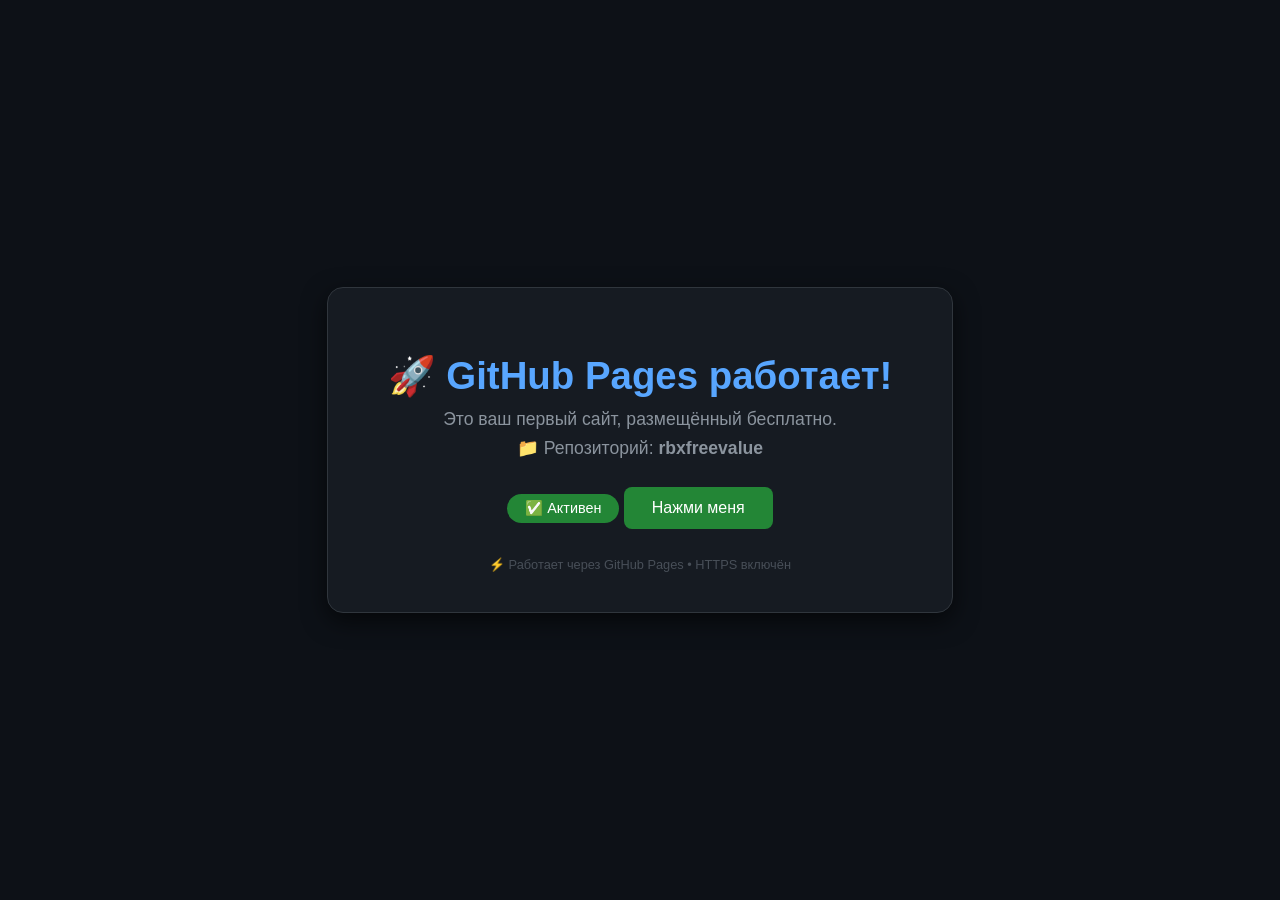
==== index.html @ dfd74ce1 "Add files via upload" ====
<!DOCTYPE html>
<html lang="ru">
<head>
    <meta charset="UTF-8">
    <meta name="viewport" content="width=device-width, initial-scale=1.0">
    <title>Моя пробная страница</title>
    <style>
        body {
            margin: 0;
            padding: 0;
            font-family: Arial, sans-serif;
            background: #0d1117;
            color: #c9d1d9;
            display: flex;
            justify-content: center;
            align-items: center;
            height: 100vh;
            flex-direction: column;
            text-align: center;
        }
        .container {
            background: #161b22;
            padding: 40px 60px;
            border-radius: 16px;
            box-shadow: 0 8px 24px rgba(0,0,0,0.6);
            border: 1px solid #30363d;
        }
        h1 {
            color: #58a6ff;
            font-size: 2.4rem;
            margin-bottom: 10px;
        }
        p {
            font-size: 1.1rem;
            color: #8b949e;
            margin: 8px 0;
        }
        .badge {
            display: inline-block;
            background: #238636;
            color: #fff;
            padding: 6px 18px;
            border-radius: 20px;
            font-size: 0.9rem;
            margin-top: 16px;
        }
        .footer {
            margin-top: 28px;
            font-size: 0.8rem;
            color: #484f58;
        }
        button {
            background: #238636;
            border: none;
            color: white;
            padding: 12px 28px;
            border-radius: 8px;
            font-size: 1rem;
            cursor: pointer;
            margin-top: 20px;
            transition: 0.2s;
        }
        button:hover {
            background: #2ea043;
        }
    </style>
</head>
<body>

    <div class="container">
        <h1>🚀 GitHub Pages работает!</h1>
        <p>Это ваш первый сайт, размещённый бесплатно.</p>
        <p>📁 Репозиторий: <strong>rbxfreevalue</strong></p>
        <span class="badge">✅ Активен</span>

        <button id="actionBtn">Нажми меня</button>

        <div class="footer">
            ⚡ Работает через GitHub Pages &bull; HTTPS включён
        </div>
    </div>

    <script>
        // Обычный JS для демонстрации
        document.getElementById('actionBtn').addEventListener('click', function() {
            alert('Привет! Это твой первый скрипт на GitHub Pages.');
        });

        // Поддержка Telegram Web App (если открыто внутри Telegram)
        if (window.Telegram && window.Telegram.WebApp) {
            const tg = window.Telegram.WebApp;
            tg.ready(); // сигнал, что приложение загружено
            tg.MainButton.setText('Отправить данные');
            tg.MainButton.onClick(function() {
                tg.sendData(JSON.stringify({ action: 'hello_from_github' }));
            });
            tg.MainButton.show();
        }
    </script>

</body>
</html>
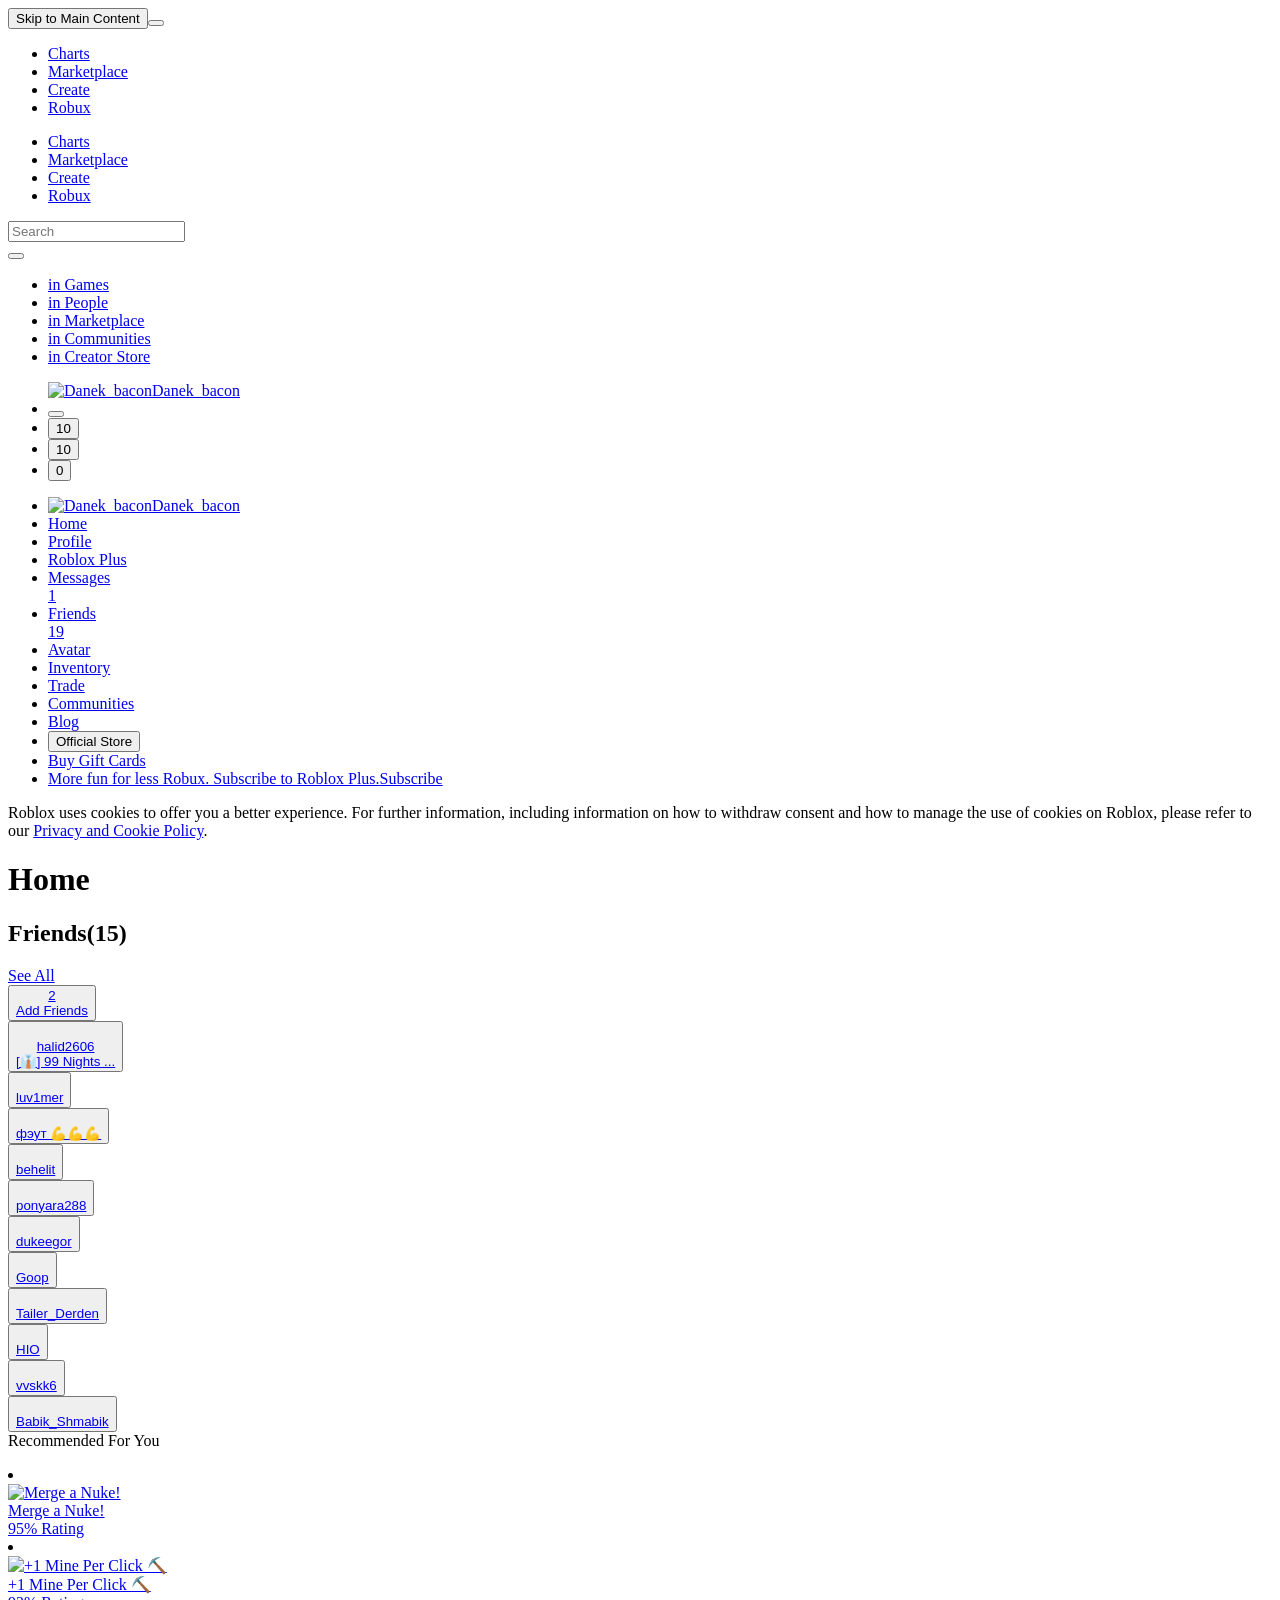
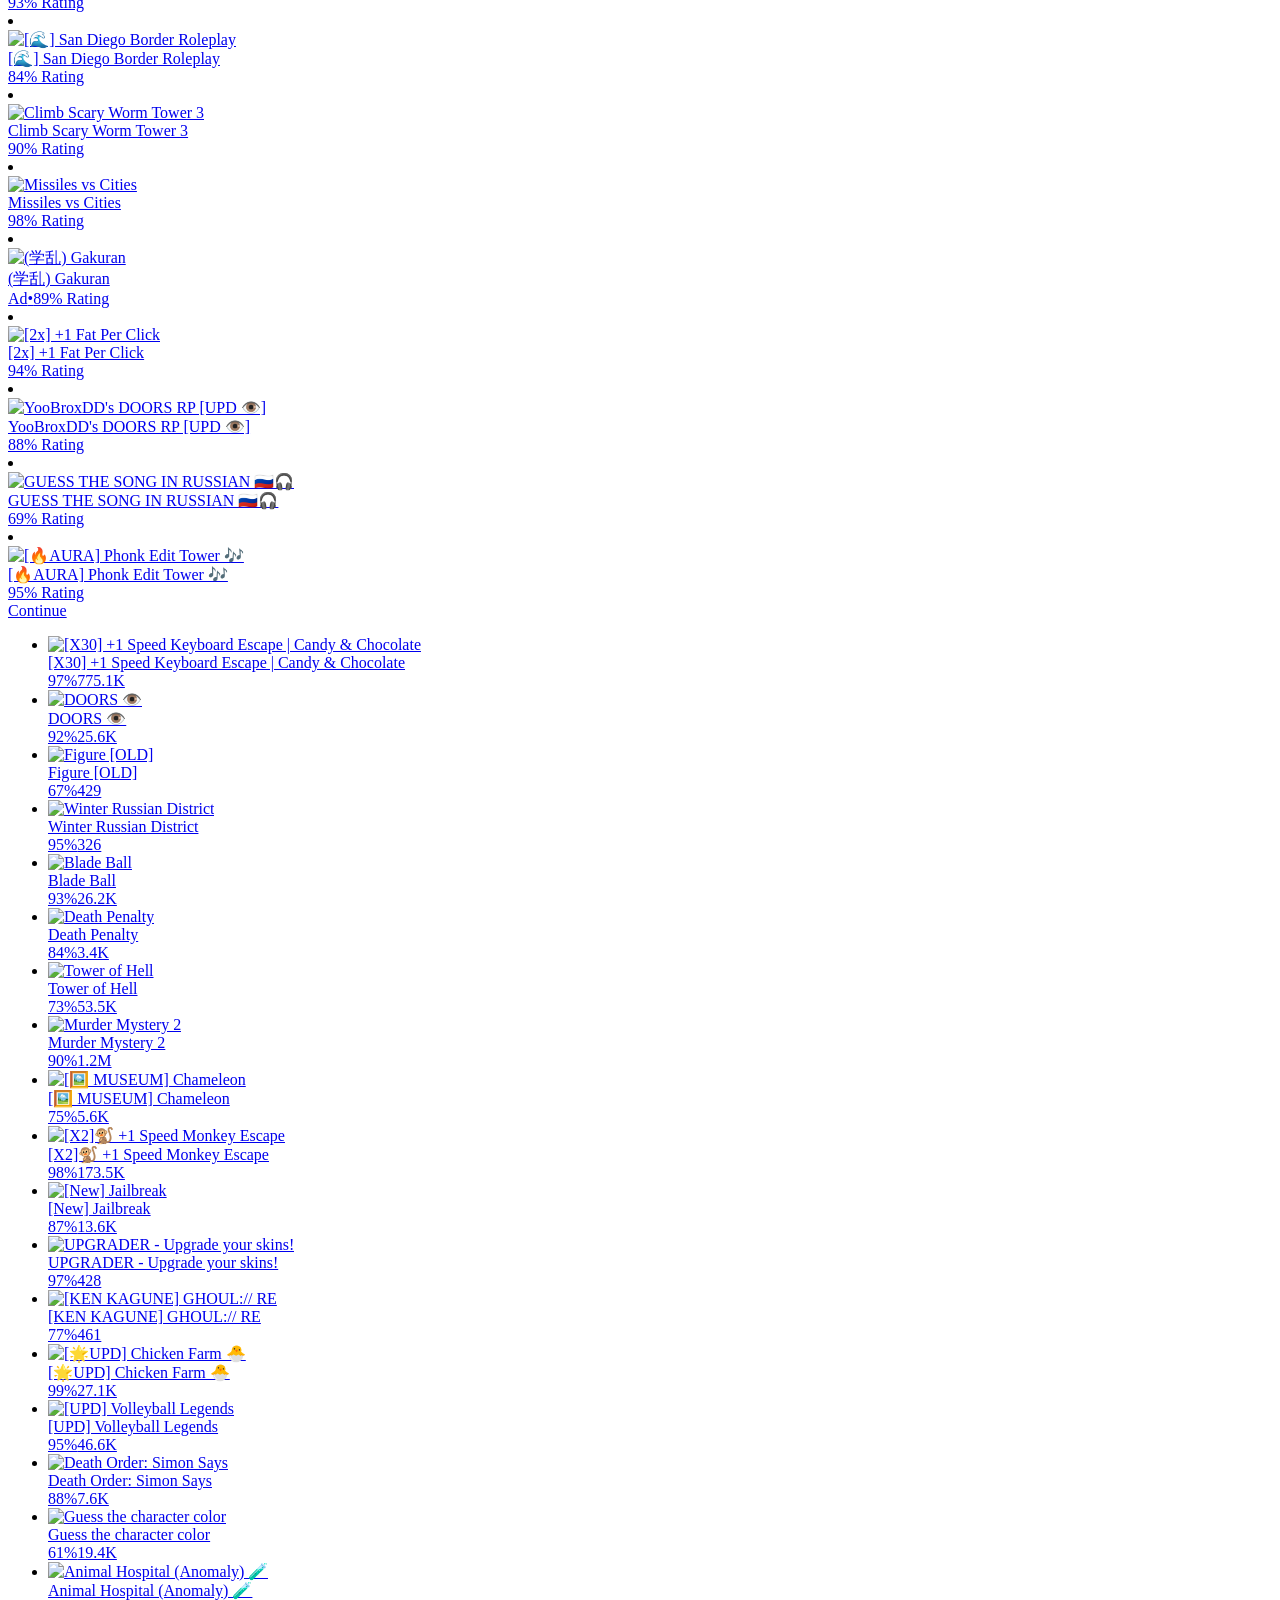
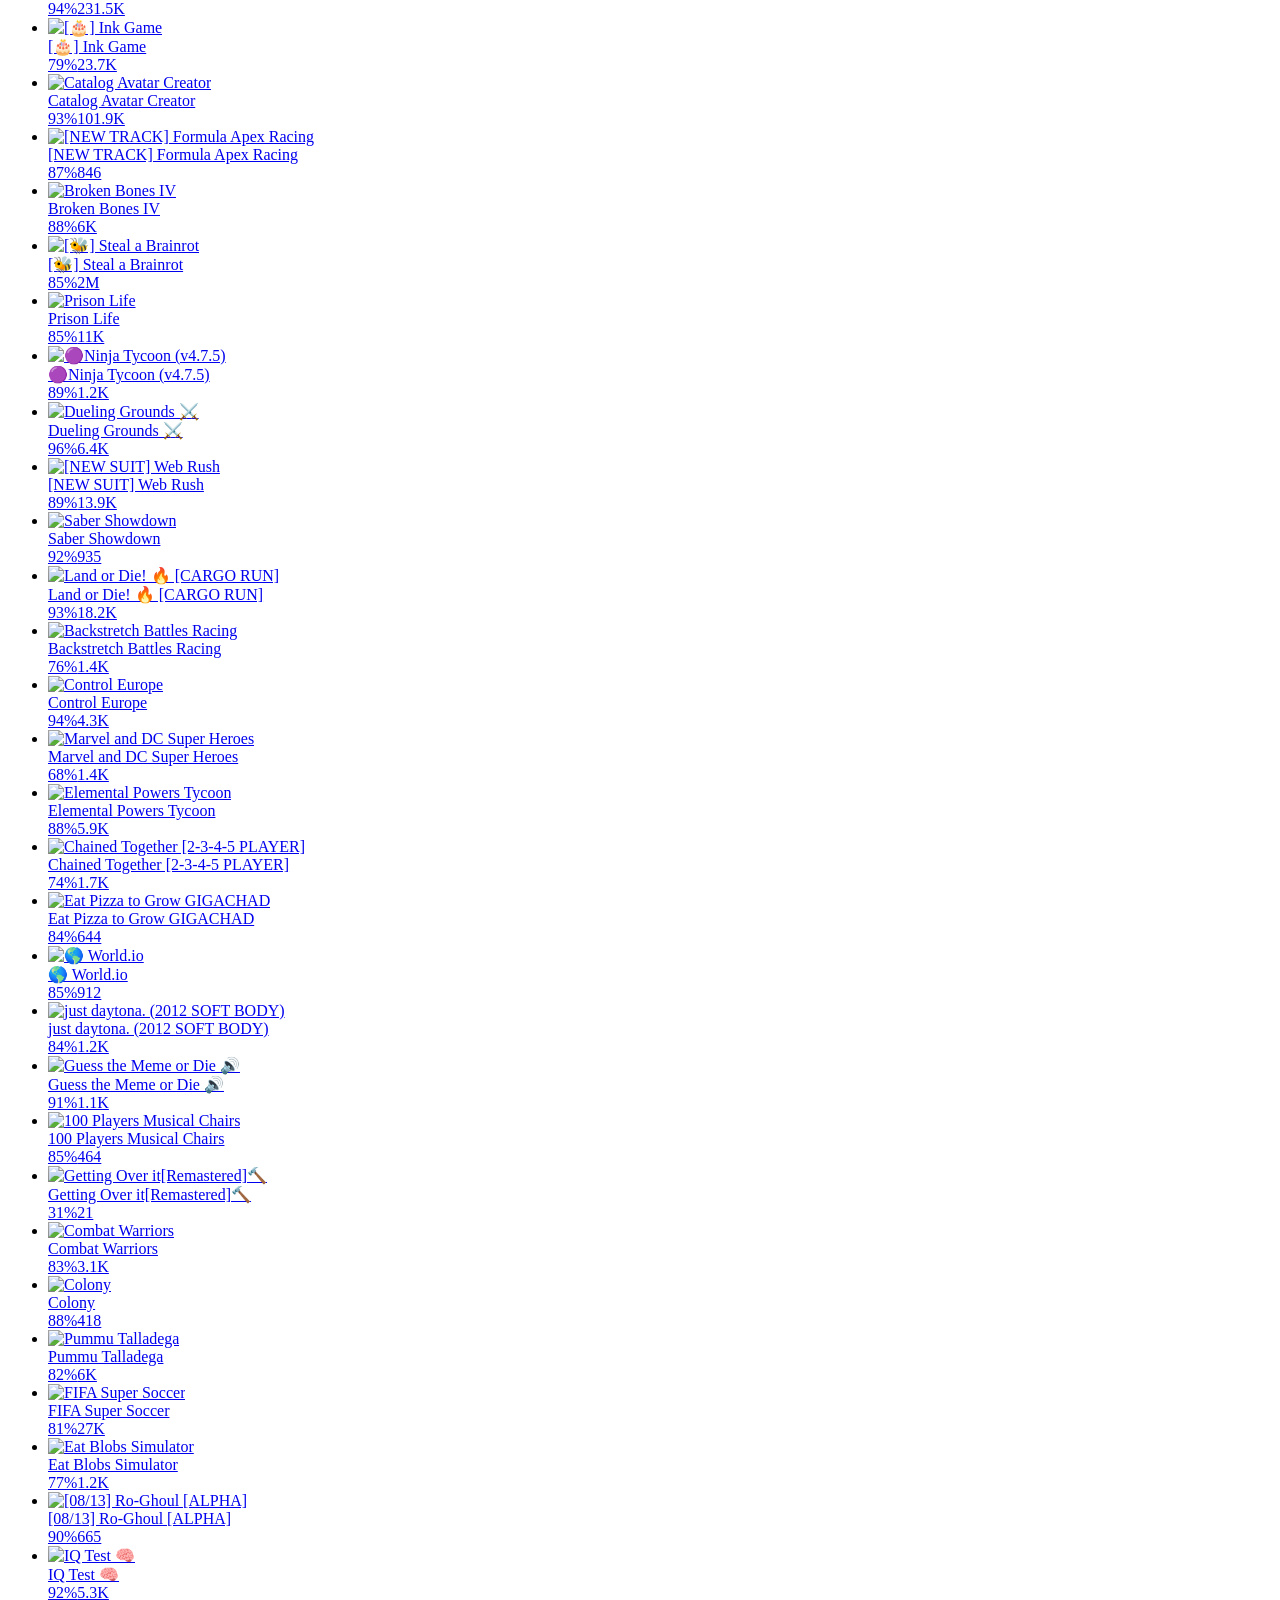
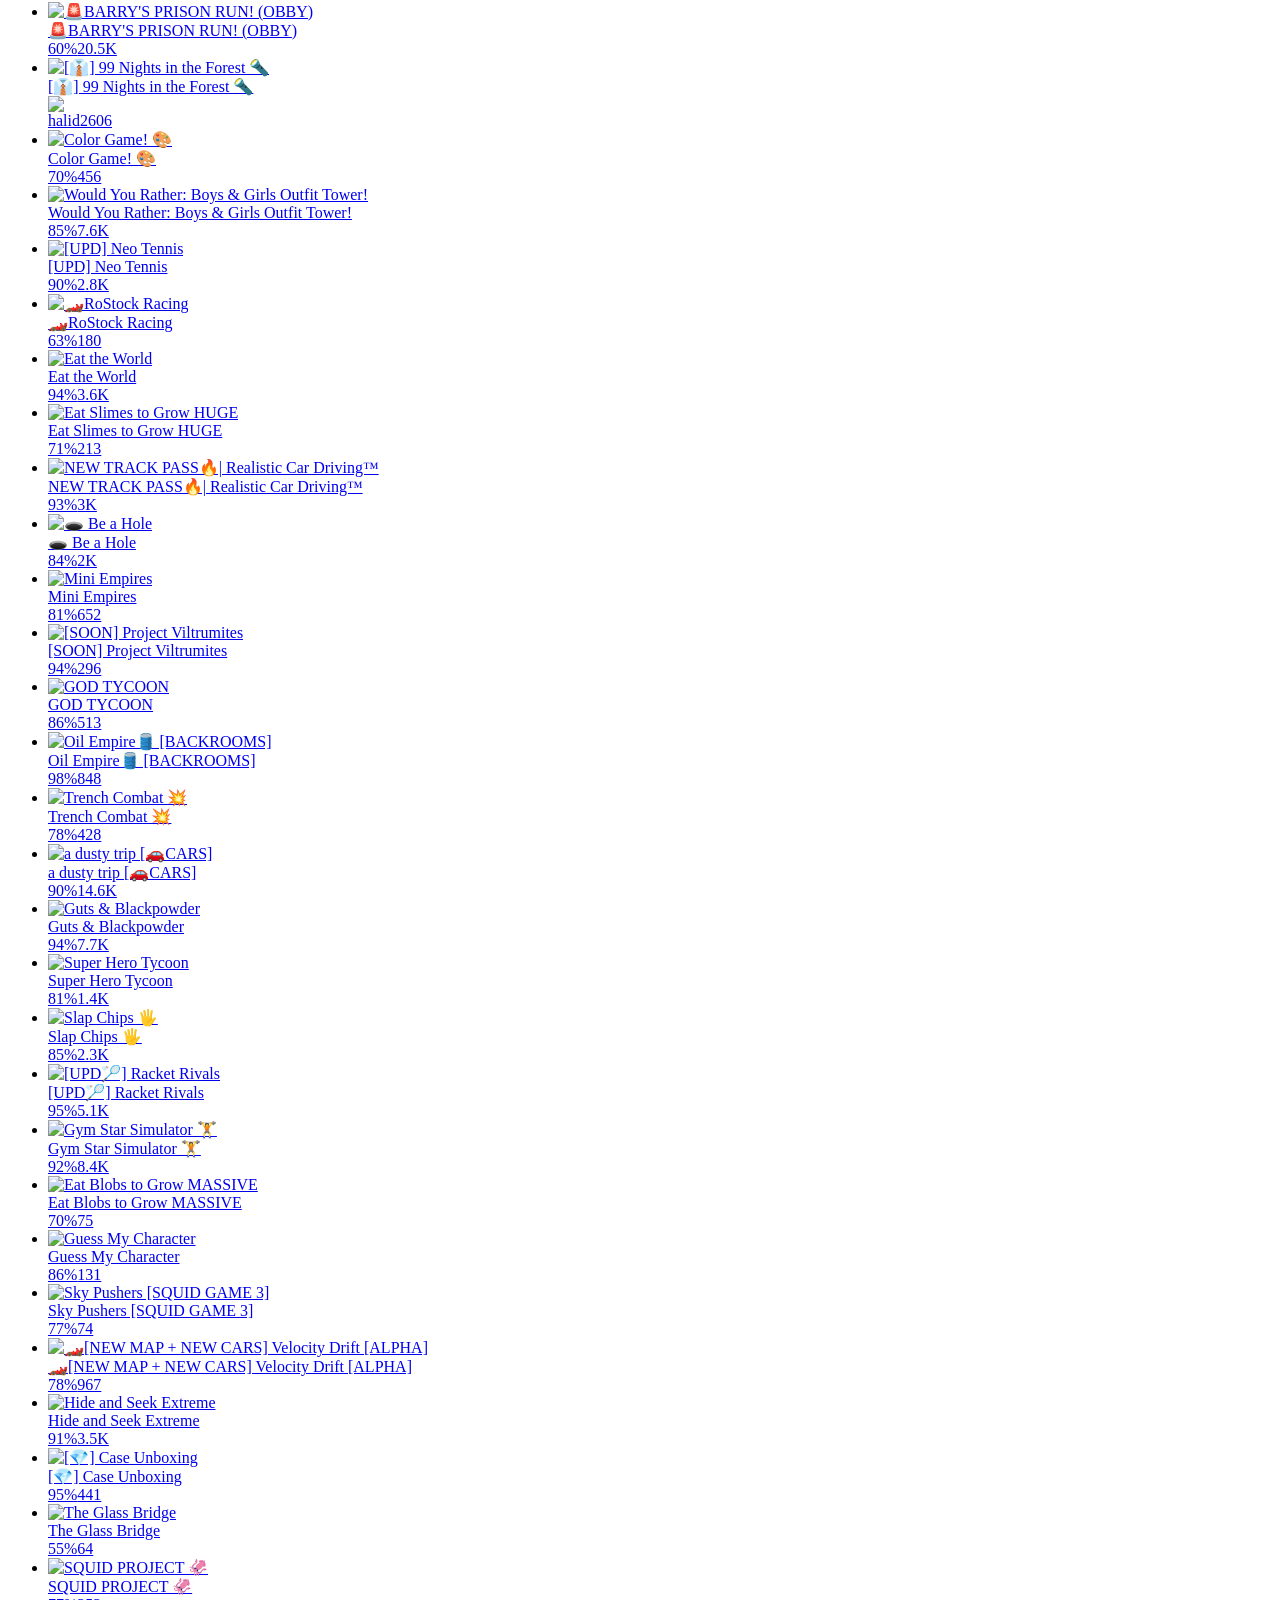
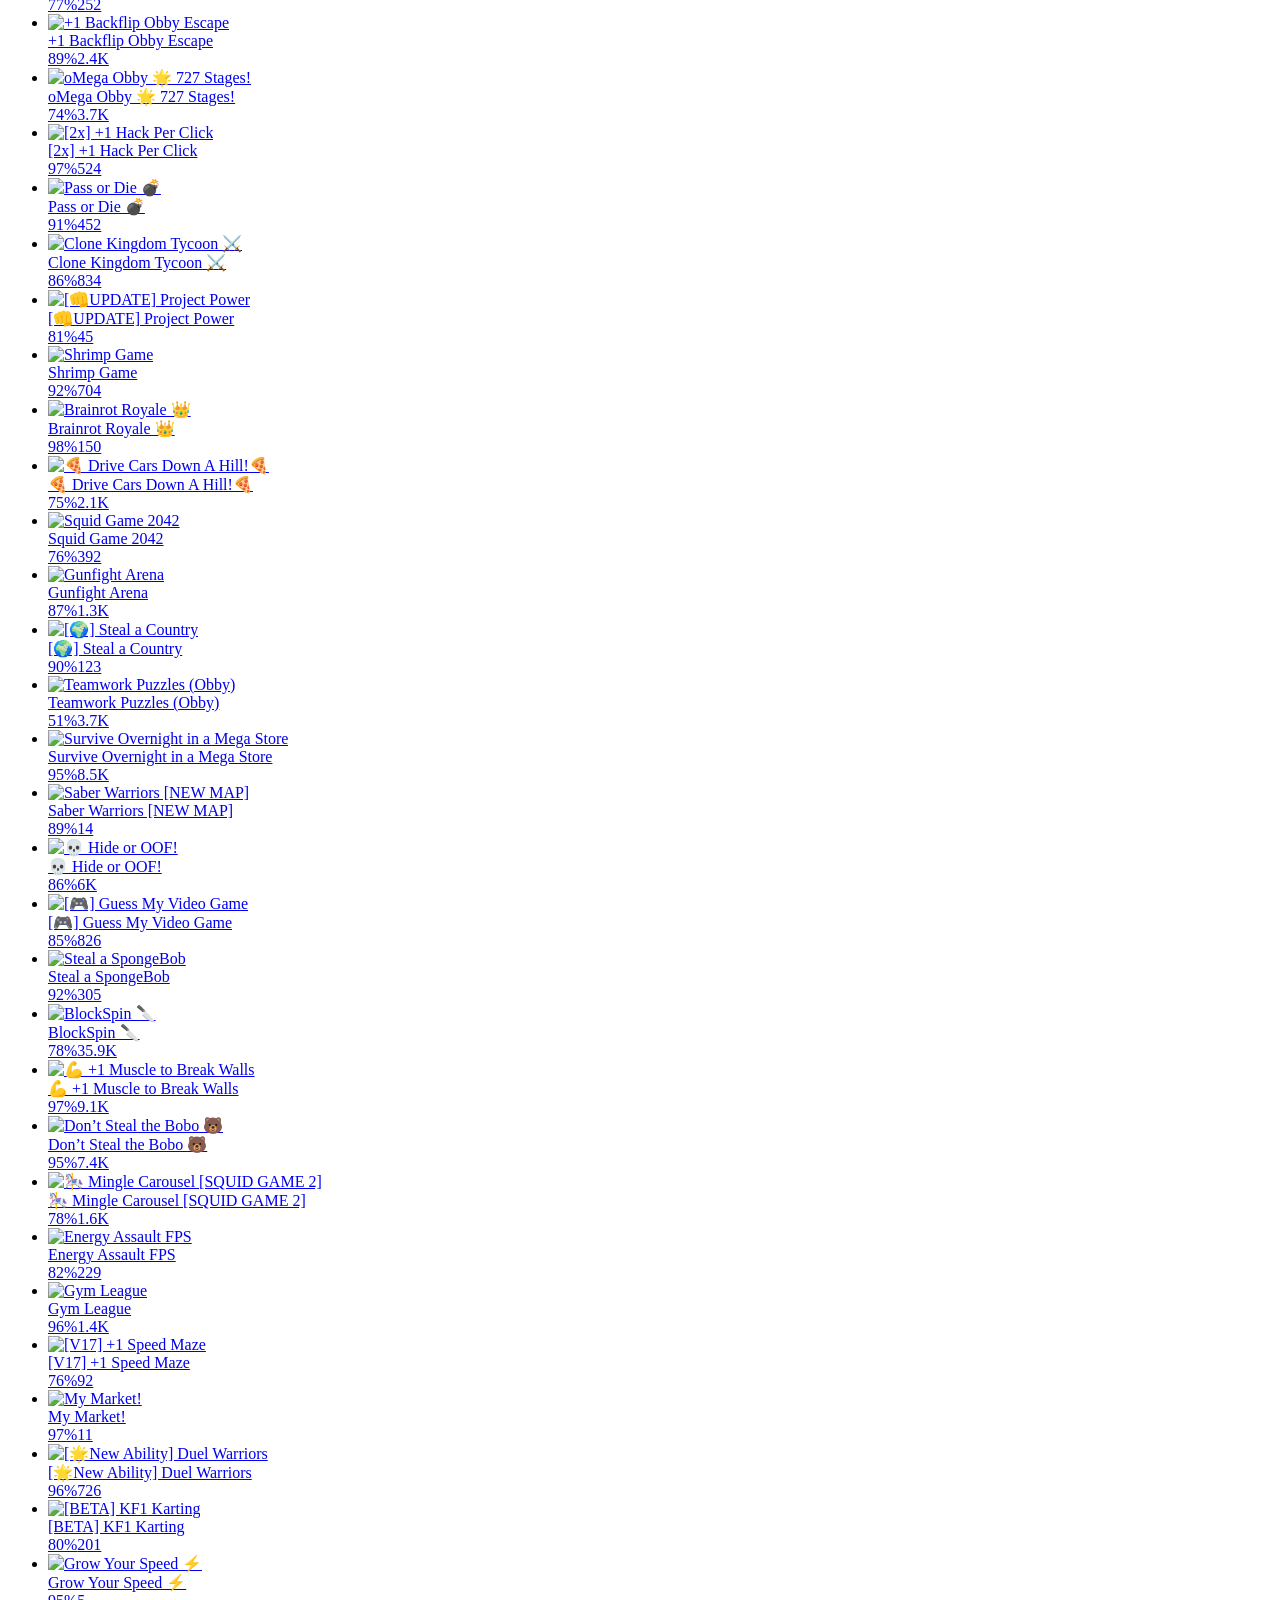
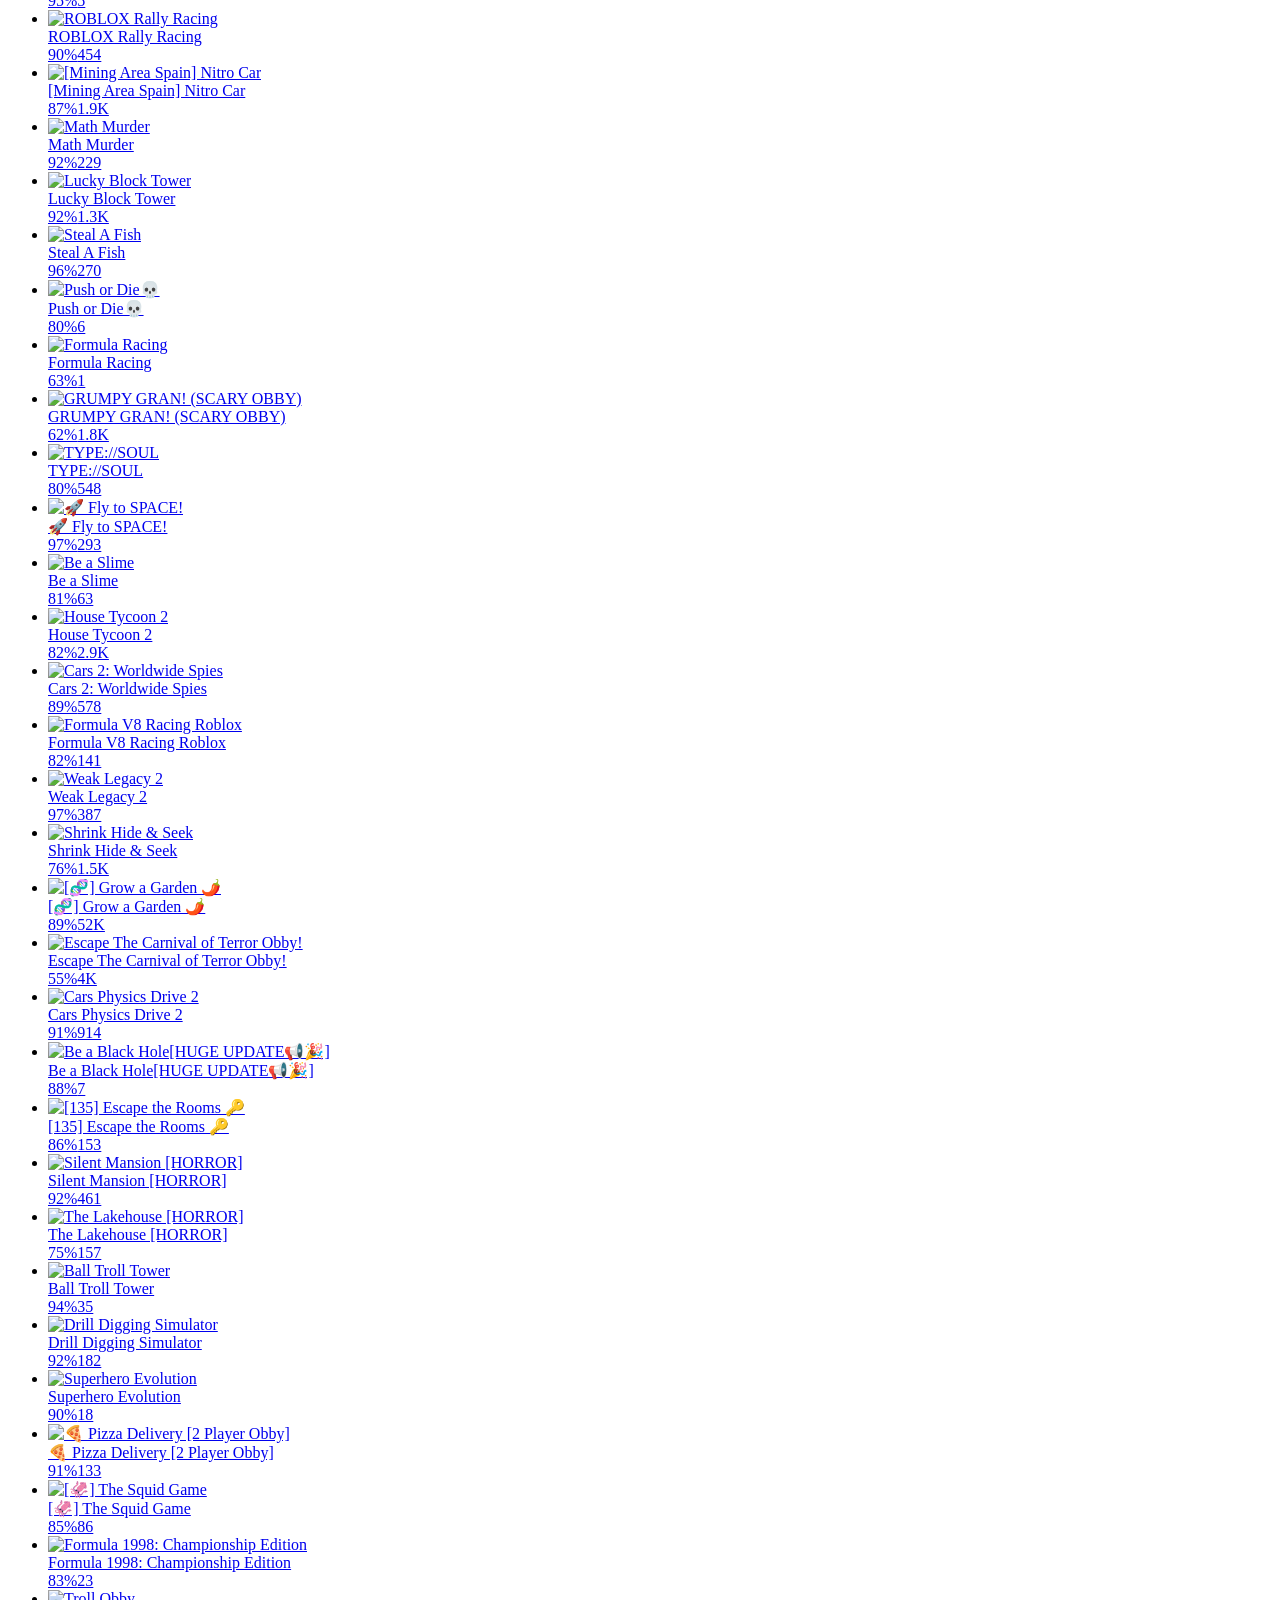
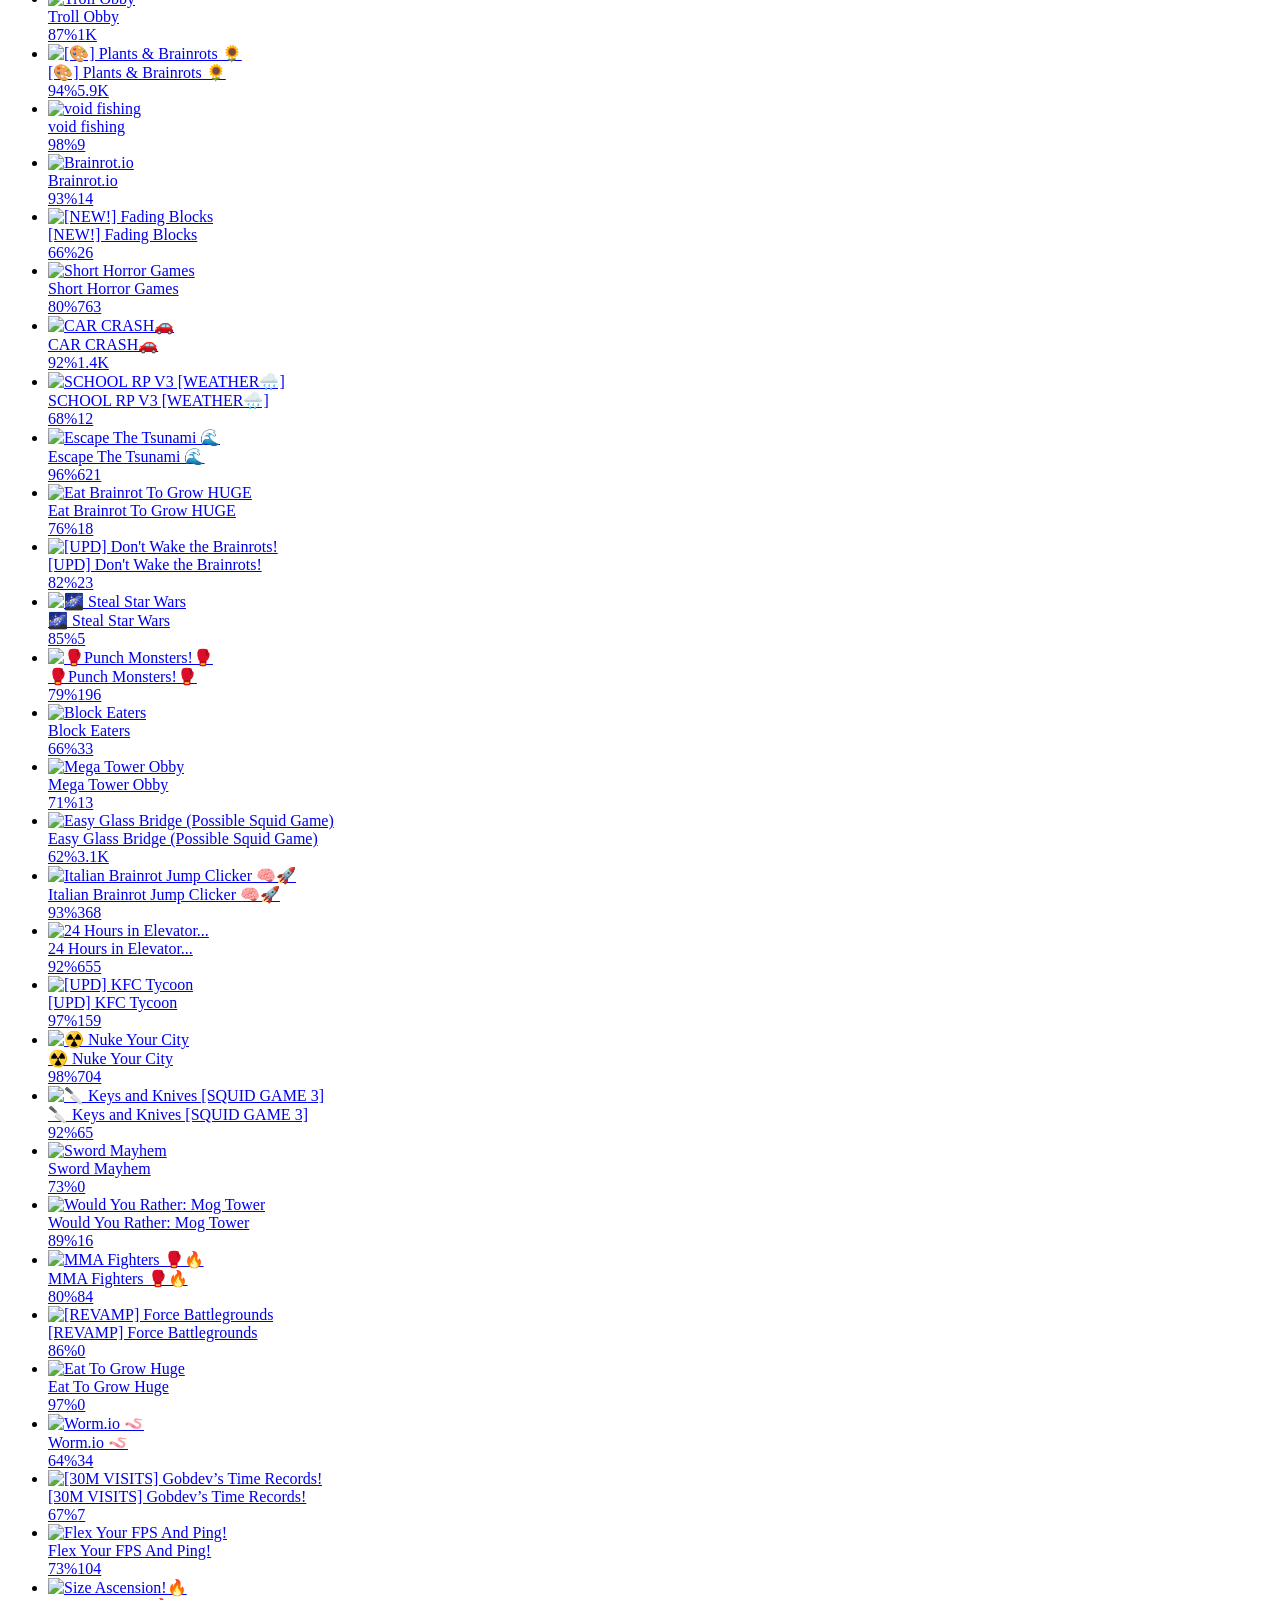
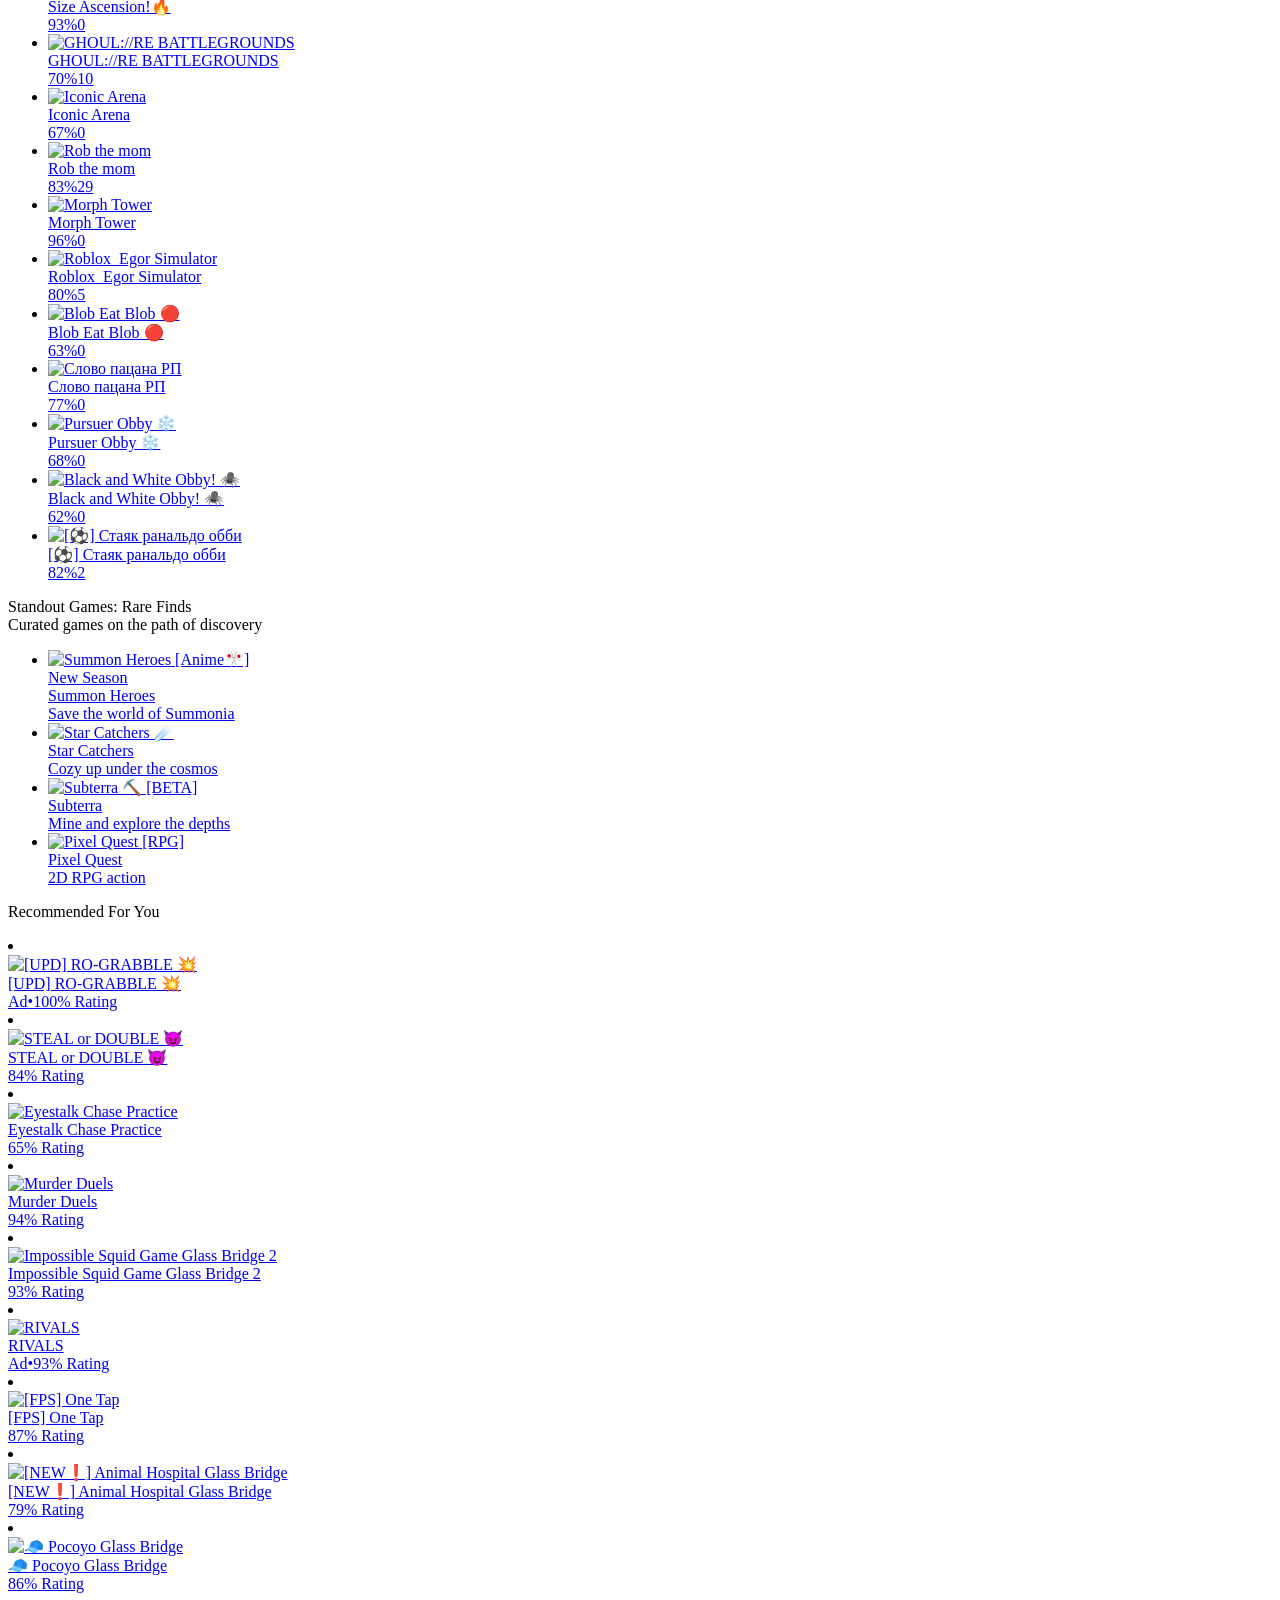
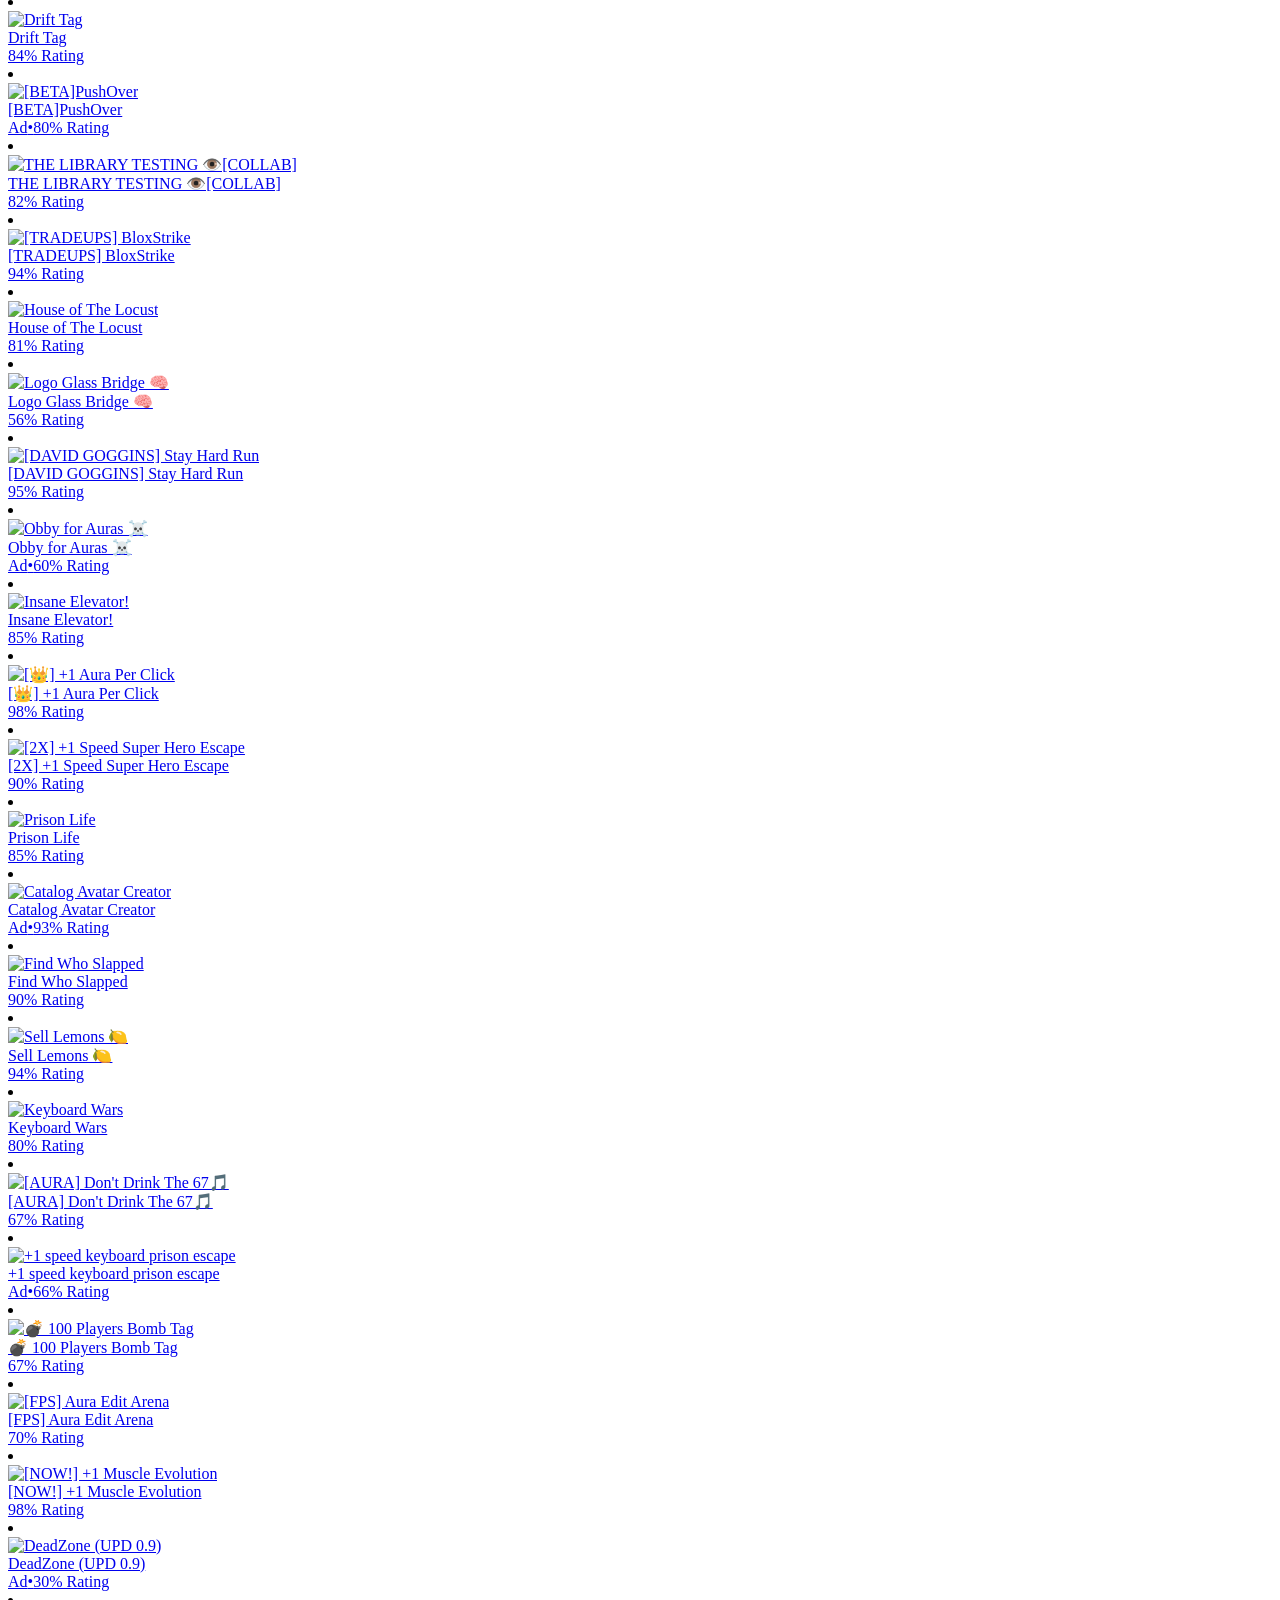
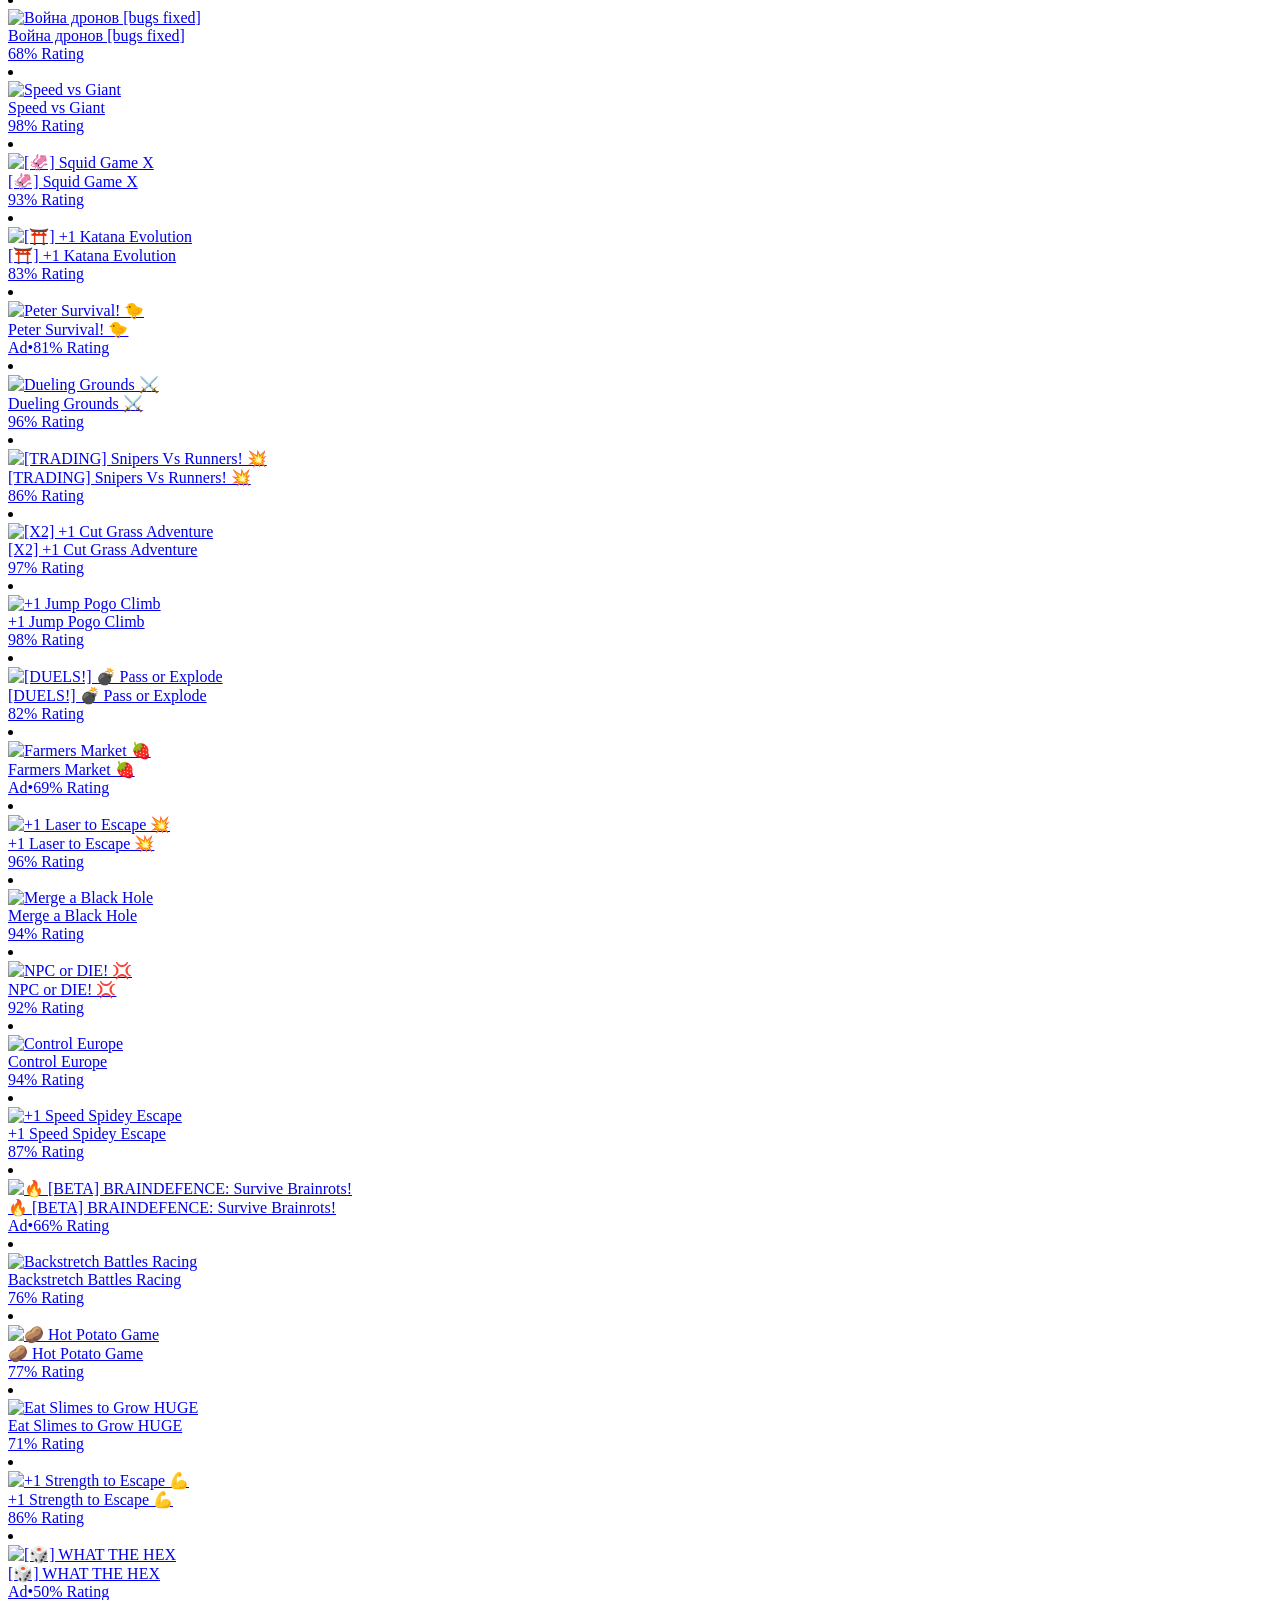
==== commit fb0914b0: "Update index.html" ====
--- a/index.html
+++ b/index.html
@@ -1,102 +1,640 @@
 <!DOCTYPE html>
-<html lang="ru">
-<head>
-    <meta charset="UTF-8">
-    <meta name="viewport" content="width=device-width, initial-scale=1.0">
-    <title>Моя пробная страница</title>
-    <style>
-        body {
-            margin: 0;
-            padding: 0;
-            font-family: Arial, sans-serif;
-            background: #0d1117;
-            color: #c9d1d9;
-            display: flex;
-            justify-content: center;
-            align-items: center;
-            height: 100vh;
-            flex-direction: column;
-            text-align: center;
+<!-- saved from url=(0027)https://www.roblox.com/home -->
+<html lang="en" style="--home-feed-width: 1344.75px;"><!--<![endif]--><head data-machine-id="27d7d031-57f3-5a5a-936a-6f9fa394b8f3"><meta http-equiv="Content-Type" content="text/html; charset=UTF-8"><style type="text/css">[uib-tooltip-popup].tooltip.top-left > .tooltip-arrow,[uib-tooltip-popup].tooltip.top-right > .tooltip-arrow,[uib-tooltip-popup].tooltip.bottom-left > .tooltip-arrow,[uib-tooltip-popup].tooltip.bottom-right > .tooltip-arrow,[uib-tooltip-popup].tooltip.left-top > .tooltip-arrow,[uib-tooltip-popup].tooltip.left-bottom > .tooltip-arrow,[uib-tooltip-popup].tooltip.right-top > .tooltip-arrow,[uib-tooltip-popup].tooltip.right-bottom > .tooltip-arrow,[uib-tooltip-html-popup].tooltip.top-left > .tooltip-arrow,[uib-tooltip-html-popup].tooltip.top-right > .tooltip-arrow,[uib-tooltip-html-popup].tooltip.bottom-left > .tooltip-arrow,[uib-tooltip-html-popup].tooltip.bottom-right > .tooltip-arrow,[uib-tooltip-html-popup].tooltip.left-top > .tooltip-arrow,[uib-tooltip-html-popup].tooltip.left-bottom > .tooltip-arrow,[uib-tooltip-html-popup].tooltip.right-top > .tooltip-arrow,[uib-tooltip-html-popup].tooltip.right-bottom > .tooltip-arrow,[uib-tooltip-template-popup].tooltip.top-left > .tooltip-arrow,[uib-tooltip-template-popup].tooltip.top-right > .tooltip-arrow,[uib-tooltip-template-popup].tooltip.bottom-left > .tooltip-arrow,[uib-tooltip-template-popup].tooltip.bottom-right > .tooltip-arrow,[uib-tooltip-template-popup].tooltip.left-top > .tooltip-arrow,[uib-tooltip-template-popup].tooltip.left-bottom > .tooltip-arrow,[uib-tooltip-template-popup].tooltip.right-top > .tooltip-arrow,[uib-tooltip-template-popup].tooltip.right-bottom > .tooltip-arrow,[uib-popover-popup].popover.top-left > .arrow,[uib-popover-popup].popover.top-right > .arrow,[uib-popover-popup].popover.bottom-left > .arrow,[uib-popover-popup].popover.bottom-right > .arrow,[uib-popover-popup].popover.left-top > .arrow,[uib-popover-popup].popover.left-bottom > .arrow,[uib-popover-popup].popover.right-top > .arrow,[uib-popover-popup].popover.right-bottom > .arrow,[uib-popover-html-popup].popover.top-left > .arrow,[uib-popover-html-popup].popover.top-right > .arrow,[uib-popover-html-popup].popover.bottom-left > .arrow,[uib-popover-html-popup].popover.bottom-right > .arrow,[uib-popover-html-popup].popover.left-top > .arrow,[uib-popover-html-popup].popover.left-bottom > .arrow,[uib-popover-html-popup].popover.right-top > .arrow,[uib-popover-html-popup].popover.right-bottom > .arrow,[uib-popover-template-popup].popover.top-left > .arrow,[uib-popover-template-popup].popover.top-right > .arrow,[uib-popover-template-popup].popover.bottom-left > .arrow,[uib-popover-template-popup].popover.bottom-right > .arrow,[uib-popover-template-popup].popover.left-top > .arrow,[uib-popover-template-popup].popover.left-bottom > .arrow,[uib-popover-template-popup].popover.right-top > .arrow,[uib-popover-template-popup].popover.right-bottom > .arrow{top:auto;bottom:auto;left:auto;right:auto;margin:0;}[uib-popover-popup].popover,[uib-popover-html-popup].popover,[uib-popover-template-popup].popover{display:block !important;}</style><style type="text/css">.uib-position-measure{display:block !important;visibility:hidden !important;position:absolute !important;top:-9999px !important;left:-9999px !important;}.uib-position-scrollbar-measure{position:absolute !important;top:-9999px !important;width:50px !important;height:50px !important;overflow:scroll !important;}.uib-position-body-scrollbar-measure{overflow:scroll !important;}</style><style type="text/css">.ng-animate.item:not(.left):not(.right){-webkit-transition:0s ease-in-out left;transition:0s ease-in-out left}</style><style>@charset "UTF-8";[ng\:cloak],[ng-cloak],[data-ng-cloak],[x-ng-cloak],.ng-cloak,.x-ng-cloak,.ng-hide:not(.ng-hide-animate){display:none !important;}ng\:form{display:block;}.ng-animate-shim{visibility:hidden;}.ng-anchor{position:absolute;}</style><style type="text/css">@charset "UTF-8";[ng\:cloak],[ng-cloak],[data-ng-cloak],[x-ng-cloak],.ng-cloak,.x-ng-cloak,.ng-hide:not(.ng-hide-animate){display:none !important;}ng\:form{display:block;}.ng-animate-shim{visibility:hidden;}.ng-anchor{position:absolute;}</style>
+    <!-- MachineID: 27d7d031-57f3-5a5a-936a-6f9fa394b8f3 -->
+    <title>Home - Roblox</title>
+
+<meta http-equiv="X-UA-Compatible" content="IE=edge,requiresActiveX=true">
+
+<meta name="viewport" content="width=device-width, initial-scale=1">
+<meta name="author" content="Roblox Corporation">
+<meta name="description" content="Roblox is a global platform that brings people together through play.">
+<meta name="keywords" content="free games, online games, building games, virtual worlds, free mmo, gaming cloud, physics engine">
+
+    <meta name="apple-itunes-app" content="app-id=431946152">
+
+
+    <link rel="apple-touch-icon" href="https://images.rbxcdn.com/905bd722ee0a6ceda3caacde54c0b081.png">
+
+
+<script type="application/ld+json">
+    {"@context":"https://schema.org","@type":"Organization","name":"Roblox","email":"info@roblox.com","url":"https://www.roblox.com/","image":"https://images.rbxcdn.com/fc3f3e3158fc20ebb5ccc972064ebfe6.png","logo":"https://images.rbxcdn.com/fc3f3e3158fc20ebb5ccc972064ebfe6.png","sameAs":["https://www.facebook.com/roblox/","https://twitter.com/roblox","https://www.linkedin.com/company/147977","https://www.instagram.com/roblox/","https://www.youtube.com/user/roblox","https://www.twitch.tv/roblox"]}
+</script>
+
+<meta ng-csp="no-unsafe-eval">
+
+    <meta name="user-data" data-userid="8985348326" data-name="Danek_bacon" data-displayname="Danek_bacon" data-isunder13="false" data-created="07/22/2025 07:17:00" data-ispremiumuser="false" data-membership="" data-hasverifiedbadge="false">
+
+<meta name="locale-data" data-language-code="en_us" data-language-name="English (United States)" data-url-locale="" data-override-language-header="false">
+<meta name="device-meta" data-device-type="computer" data-is-in-app="false" data-is-desktop="true" data-is-phone="false" data-is-tablet="false" data-is-console="false" data-is-android-app="false" data-is-ios-app="false" data-is-uwp-app="false" data-is-xbox-app="false" data-is-amazon-app="false" data-is-win32-app="false" data-is-studio="false" data-is-game-client-browser="false" data-is-ios-device="false" data-is-android-device="false" data-is-universal-app="false" data-app-type="unknown" data-is-chrome-os="false" data-is-pcgdk-app="false" data-is-samsung-galaxy-store-app="false">
+
+
+<meta name="environment-meta" data-domain="roblox.com" data-is-testing-site="false">
+<meta name="notification-stream-migration-data" data-react-bell-enabled="False" data-react-friend-request-card-enabled="False" data-react-private-message-card-enabled="False" data-react-game-update-card-enabled="False" data-react-group-membership-card-enabled="False" data-react-test-notification-card-enabled="False" data-react-developer-metrics-card-enabled="False" data-react-stream-enabled="False" data-react-stream-embedded-enabled="False" data-react-stream-experiment-enabled="False">
+
+
+<meta id="roblox-display-names" data-enabled="true"><meta name="hardware-backed-authentication-data" data-is-secure-authentication-intent-enabled="true" data-is-bound-auth-token-enabled="true" data-bound-auth-token-whitelist="{&quot;Whitelist&quot;:[{&quot;apiSite&quot;:&quot;auth.roblox.com&quot;,&quot;sampleRate&quot;:&quot;100&quot;},{&quot;apiSite&quot;:&quot;accountsettings.roblox.com&quot;,&quot;sampleRate&quot;:&quot;100&quot;},{&quot;apiSite&quot;:&quot;inventory.roblox.com&quot;,&quot;sampleRate&quot;:&quot;100&quot;},{&quot;apiSite&quot;:&quot;accountinformation.roblox.com&quot;,&quot;sampleRate&quot;:&quot;100&quot;}, {&quot;apiSite&quot;:&quot;billing.roblox.com&quot;,&quot;sampleRate&quot;:&quot;100&quot;}, {&quot;apiSite&quot;:&quot;premiumfeatures.roblox.com&quot;,&quot;sampleRate&quot;:&quot;100&quot;}, {&quot;apiSite&quot;:&quot;trades.roblox.com&quot;,&quot;sampleRate&quot;:&quot;100&quot;}, {&quot;apiSite&quot;:&quot;groups.roblox.com&quot;,&quot;sampleRate&quot;:&quot;100&quot;}, {&quot;apiSite&quot;:&quot;adconfiguration.roblox.com&quot;,&quot;sampleRate&quot;:&quot;100&quot;},  {&quot;apiSite&quot;:&quot;ads.roblox.com&quot;,&quot;sampleRate&quot;:&quot;100&quot;}, {&quot;apiSite&quot;:&quot;assetdelivery.roblox.com&quot;,&quot;sampleRate&quot;:&quot;100&quot;}, {&quot;apiSite&quot;:&quot;avatar.roblox.com&quot;,&quot;sampleRate&quot;:&quot;100&quot;}, {&quot;apiSite&quot;:&quot;badges.roblox.com&quot;,&quot;sampleRate&quot;:&quot;100&quot;}, {&quot;apiSite&quot;:&quot;catalog.roblox.com&quot;,&quot;sampleRate&quot;:&quot;100&quot;}, {&quot;apiSite&quot;:&quot;chat.roblox.com&quot;,&quot;sampleRate&quot;:&quot;100&quot;}, {&quot;apiSite&quot;:&quot;chatmoderation.roblox.com&quot;,&quot;sampleRate&quot;:&quot;100&quot;}, {&quot;apiSite&quot;:&quot;clientsettings.roblox.com&quot;,&quot;sampleRate&quot;:&quot;100&quot;},  {&quot;apiSite&quot;:&quot;contacts.roblox.com&quot;,&quot;sampleRate&quot;:&quot;100&quot;}, {&quot;apiSite&quot;:&quot;contentstore.roblox.com&quot;,&quot;sampleRate&quot;:&quot;100&quot;},  {&quot;apiSite&quot;:&quot;develop.roblox.com&quot;,&quot;sampleRate&quot;:&quot;100&quot;}, {&quot;apiSite&quot;:&quot;economy.roblox.com&quot;,&quot;sampleRate&quot;:&quot;100&quot;},  {&quot;apiSite&quot;:&quot;engagementpayouts.roblox.com&quot;,&quot;sampleRate&quot;:&quot;100&quot;}, {&quot;apiSite&quot;:&quot;followings.roblox.com&quot;,&quot;sampleRate&quot;:&quot;100&quot;},  {&quot;apiSite&quot;:&quot;friends.roblox.com&quot;,&quot;sampleRate&quot;:&quot;100&quot;}, {&quot;apiSite&quot;:&quot;gameinternationalization.roblox.com&quot;,&quot;sampleRate&quot;:&quot;100&quot;}, {&quot;apiSite&quot;:&quot;gamejoin.roblox.com&quot;,&quot;sampleRate&quot;:&quot;100&quot;}, {&quot;apiSite&quot;:&quot;gamepersistence.roblox.com&quot;,&quot;sampleRate&quot;:&quot;100&quot;}, {&quot;apiSite&quot;:&quot;games.roblox.com&quot;,&quot;sampleRate&quot;:&quot;100&quot;}, {&quot;apiSite&quot;:&quot;groupsmoderation.roblox.com&quot;,&quot;sampleRate&quot;:&quot;100&quot;},{&quot;apiSite&quot;:&quot;itemconfiguration.roblox.com&quot;,&quot;sampleRate&quot;:&quot;100&quot;}, {&quot;apiSite&quot;:&quot;locale.roblox.com&quot;,&quot;sampleRate&quot;:&quot;100&quot;}, {&quot;apiSite&quot;:&quot;localizationtables.roblox.com&quot;,&quot;sampleRate&quot;:&quot;100&quot;},  {&quot;apiSite&quot;:&quot;metrics.roblox.com&quot;,&quot;sampleRate&quot;:&quot;100&quot;}, {&quot;apiSite&quot;:&quot;moderation.roblox.com&quot;,&quot;sampleRate&quot;:&quot;100&quot;},  {&quot;apiSite&quot;:&quot;notifications.roblox.com&quot;,&quot;sampleRate&quot;:&quot;100&quot;}, {&quot;apiSite&quot;:&quot;points.roblox.com&quot;,&quot;sampleRate&quot;:&quot;100&quot;}, {&quot;apiSite&quot;:&quot;presence.roblox.com&quot;,&quot;sampleRate&quot;:&quot;100&quot;}, {&quot;apiSite&quot;:&quot;publish.roblox.com&quot;,&quot;sampleRate&quot;:&quot;100&quot;},  {&quot;apiSite&quot;:&quot;privatemessages.roblox.com&quot;,&quot;sampleRate&quot;:&quot;100&quot;}, {&quot;apiSite&quot;:&quot;thumbnailsresizer.roblox.com&quot;,&quot;sampleRate&quot;:&quot;100&quot;}, {&quot;apiSite&quot;:&quot;thumbnails.roblox.com&quot;,&quot;sampleRate&quot;:&quot;100&quot;}, {&quot;apiSite&quot;:&quot;translationroles.roblox.com&quot;,&quot;sampleRate&quot;:&quot;100&quot;},  {&quot;apiSite&quot;:&quot;translations.roblox.com&quot;,&quot;sampleRate&quot;:&quot;100&quot;}, {&quot;apiSite&quot;:&quot;twostepverification.roblox.com&quot;,&quot;sampleRate&quot;:&quot;100&quot;},  {&quot;apiSite&quot;:&quot;usermoderation.roblox.com&quot;,&quot;sampleRate&quot;:&quot;100&quot;}, {&quot;apiSite&quot;:&quot;users.roblox.com&quot;,&quot;sampleRate&quot;:&quot;100&quot;}, {&quot;apiSite&quot;:&quot;voice.roblox.com&quot;,&quot;sampleRate&quot;:&quot;100&quot;}, {&quot;apiSite&quot;:&quot;realtimenotifications.roblox.com&quot;,&quot;sampleRate&quot;:&quot;100&quot;}, {&quot;apiSite&quot;:&quot;jQuery&quot;,&quot;sampleRate&quot;:&quot;1000000&quot;}]}" data-bound-auth-token-exemptlist="{&quot;Exemptlist&quot;:[]}" data-hba-indexed-db-name="hbaDB" data-hba-indexed-db-obj-store-name="hbaObjectStore" data-hba-indexed-db-key-name="hba_keys" data-hba-indexed-db-version="1" data-bat-event-sample-rate="500">
+<meta name="account-switching-data" data-is-account-switching-enabled="true">
+
+<meta name="subscription-data" data-is-enabled="true">
+<meta name="sendr-notification-stream-data" data-is-foundation-modal-enabled="False">
+
+<meta name="passkey-data" data-is-passkey-login-enabled="true">
+<meta name="passkey-data-android" data-is-passkey-login-enabled-android="true">
+
+<meta name="page-meta" data-internal-page-name="Home">
+<meta name="page-retry-header-enabled" data-retry-attempt-header-enabled="True">
+
+<meta name="performance" data-ui-performance-relative-value="1" data-ui-performance-endpoint="https://metrics.roblox.com/v1/performance/send-measurement" data-ui-performance-metrics-batch-wait-time="00:00:05" data-ui-performance-metrics-batch-size="100">
+
+<script type="text/javascript">
+    var Roblox = Roblox || {};
+
+    Roblox.BundleVerifierConstants = {
+        isMetricsApiEnabled: true,
+        eventStreamUrl: "//ecsv2.roblox.com/pe?t=diagnostic",
+        deviceType: "Computer",
+        cdnLoggingEnabled: JSON.parse("true")
+    };
+</script>        <script src="./Home - Roblox_files/bundleVerifier.js" type="text/javascript"></script>
+    
+<link href="https://images.rbxcdn.com/e854eb7b2951ac03edba9a2681032bba.ico" rel="icon">
+
+
+
+<link rel="stylesheet" onerror="Roblox.BundleDetector &amp;&amp; Roblox.BundleDetector.reportBundleError(this)" data-bundlename="FoundationCss" data-bundle-source="Main" href="./Home - Roblox_files/c322b91ca81a7865f4c49ac675d1ab14df2cdec6479bc4a7fe8af14dc5291044-FoundationCss.css">
+<link rel="stylesheet" onerror="Roblox.BundleDetector &amp;&amp; Roblox.BundleDetector.reportBundleError(this)" data-bundlename="ReactStyleGuide" data-bundle-source="Main" href="./Home - Roblox_files/cbc004c933c81fb07d6c57dd882001686ae4f26f1f13134ea1b138d7866af876-ReactStyleGuide.css">
+<link rel="stylesheet" onerror="Roblox.BundleDetector &amp;&amp; Roblox.BundleDetector.reportBundleError(this)" data-bundlename="StyleGuide" data-bundle-source="Main" href="./Home - Roblox_files/d2eaca6faaaa8d6fa2d157344f4ab73259728ecda54ed1cc6f2d7362a77b5983-StyleGuide.css">
+<link rel="preload" as="font" type="font/woff2" crossorigin="" href="https://css.rbxcdn.com/3e19a797e2ce0522.woff2"><link rel="preload" as="font" type="font/woff2" crossorigin="" href="https://css.rbxcdn.com/7f3ddcb5a3796526.woff2"><link rel="preload" as="font" type="font/woff2" crossorigin="" href="https://css.rbxcdn.com/5f8b8d5d1962b747.woff2"><link rel="preload" as="font" type="font/woff2" crossorigin="" href="https://css.rbxcdn.com/77cbcd18c888e0f1.woff2">
+
+<link rel="stylesheet" onerror="Roblox.BundleDetector &amp;&amp; Roblox.BundleDetector.reportBundleError(this)" data-bundlename="Builder" data-bundle-source="Main" href="./Home - Roblox_files/ef552f4ac70dd3209c70b94a377f66e3828905b9672bb67c661122403a6d15b7-Builder.css">
+<link rel="stylesheet" onerror="Roblox.BundleDetector &amp;&amp; Roblox.BundleDetector.reportBundleError(this)" data-bundlename="Thumbnails" data-bundle-source="Main" href="./Home - Roblox_files/04f1210583fa8e85a56204ea2442012e57addf09809ab10e9934fa490d56ee49-Thumbnails.css">
+<link rel="stylesheet" onerror="Roblox.BundleDetector &amp;&amp; Roblox.BundleDetector.reportBundleError(this)" data-bundlename="CaptchaCore" data-bundle-source="Main" href="./Home - Roblox_files/b8f8f15a57a66e73469ae72eea7d8905346afa78b9f2397627cd099f7dcc779a-CaptchaCore.css">
+<link rel="stylesheet" onerror="Roblox.BundleDetector &amp;&amp; Roblox.BundleDetector.reportBundleError(this)" data-bundlename="EmailVerifyCodeModal" data-bundle-source="Main" href="./Home - Roblox_files/425750fcea32cbd87363ee2d46539a13eee157b6c0b565dbe4389b416614f269-EmailVerifyCodeModal.css">
+<link rel="stylesheet" onerror="Roblox.BundleDetector &amp;&amp; Roblox.BundleDetector.reportBundleError(this)" data-bundlename="Challenge" data-bundle-source="Main" href="./Home - Roblox_files/e9bab14645914eae536d29cfe9648ccac27abf9abf6e602c9480cd3ed7d127f4-Challenge.css">
+<link rel="stylesheet" onerror="Roblox.BundleDetector &amp;&amp; Roblox.BundleDetector.reportBundleError(this)" data-bundlename="VerificationUpsell" data-bundle-source="Main" href="./Home - Roblox_files/f77e16b9fa5823882aaa0cdabade9706b9ba2b7e050d23d2831da138a58e5f7f-VerificationUpsell.css">
+<link rel="stylesheet" onerror="Roblox.BundleDetector &amp;&amp; Roblox.BundleDetector.reportBundleError(this)" data-bundlename="RobloxBadges" data-bundle-source="Main" href="./Home - Roblox_files/b2cff71de0c286e8f85b1a26a8b87a8cd7f77422c592849ad5114ac5d929c575.css">
+<link rel="stylesheet" onerror="Roblox.BundleDetector &amp;&amp; Roblox.BundleDetector.reportBundleError(this)" data-bundlename="AccountSwitcher" data-bundle-source="Main" href="./Home - Roblox_files/0704f0124b6c271ad6dfc296f9805b5f240b99a58479b04052d6c929f4647942-AccountSwitcher.css">
+<link rel="stylesheet" onerror="Roblox.BundleDetector &amp;&amp; Roblox.BundleDetector.reportBundleError(this)" data-bundlename="PriceTag" data-bundle-source="Main" href="./Home - Roblox_files/9bfc48ea40a698035ea8cbe3d3e94bd06d3aac48969bedceb6d8ba5ff17ff84d.css">
+<link rel="stylesheet" onerror="Roblox.BundleDetector &amp;&amp; Roblox.BundleDetector.reportBundleError(this)" data-bundlename="SearchLandingPage" data-bundle-source="Main" href="./Home - Roblox_files/976db25e4f0b7724368f433d63e492c4148dca06056e997c1cbe4b4f021600a4-SearchLandingPage.css">
+<link rel="stylesheet" onerror="Roblox.BundleDetector &amp;&amp; Roblox.BundleDetector.reportBundleError(this)" data-bundlename="RobuxIcon" data-bundle-source="Main" href="./Home - Roblox_files/7dfc7837b5da6850e13413c630b37da7e88aeb610ca2c7d4e8b71b02cbdc6ba6.css">
+<link rel="stylesheet" onerror="Roblox.BundleDetector &amp;&amp; Roblox.BundleDetector.reportBundleError(this)" data-bundlename="Navigation" data-bundle-source="Main" href="./Home - Roblox_files/9ffda8ca86179d96337301515aa5ebc74056a7097e4b37afd40e812bc6023c8c-Navigation.css">
+<link rel="stylesheet" onerror="Roblox.BundleDetector &amp;&amp; Roblox.BundleDetector.reportBundleError(this)" data-bundlename="CookieBannerV3" data-bundle-source="Main" href="./Home - Roblox_files/0f638d9cad3d450dec6771c2db09c9e8954b25b6ef84423d94f291b6c480471f-CookieBannerV3.css">
+<link rel="stylesheet" onerror="Roblox.BundleDetector &amp;&amp; Roblox.BundleDetector.reportBundleError(this)" data-bundlename="Footer" data-bundle-source="Main" href="./Home - Roblox_files/d0015d0fd7893c94a935e228b4ca3f79eece7593ab080cc2cdfdbc5d278b44b4-Footer.css">
+
+    <link rel="canonical" href="https://www.roblox.com/home">
+    
+
+    <link rel="alternate" href="https://www.roblox.com/home" hreflang="x-default">
+    <link rel="alternate" href="https://www.roblox.com/home" hreflang="en">
+    <link rel="alternate" href="https://www.roblox.com/de/home" hreflang="de">
+    <link rel="alternate" href="https://www.roblox.com/es/home" hreflang="es">
+    <link rel="alternate" href="https://www.roblox.com/fr/home" hreflang="fr">
+    <link rel="alternate" href="https://www.roblox.com/id/home" hreflang="id">
+    <link rel="alternate" href="https://www.roblox.com/it/home" hreflang="it">
+    <link rel="alternate" href="https://www.roblox.com/ja/home" hreflang="ja">
+    <link rel="alternate" href="https://www.roblox.com/ko/home" hreflang="ko">
+    <link rel="alternate" href="https://www.roblox.com/pl/home" hreflang="pl">
+    <link rel="alternate" href="https://www.roblox.com/pt/home" hreflang="pt">
+    <link rel="alternate" href="https://www.roblox.com/th/home" hreflang="th">
+    <link rel="alternate" href="https://www.roblox.com/tr/home" hreflang="tr">
+    <link rel="alternate" href="https://www.roblox.com/vi/home" hreflang="vi">
+    <link rel="alternate" href="https://www.roblox.com/ar/home" hreflang="ar">
+    <link rel="alternate" href="https://www.roblox.com/hi/home" hreflang="hi">
+
+    
+<link onerror="Roblox.BundleDetector &amp;&amp; Roblox.BundleDetector.reportBundleError(this)" rel="stylesheet" href="./Home - Roblox_files/fetch">
+
+
+    
+
+
+    
+
+    <link rel="stylesheet" onerror="Roblox.BundleDetector &amp;&amp; Roblox.BundleDetector.reportBundleError(this)" data-bundlename="ItemPurchaseUpsell" data-bundle-source="Main" href="./Home - Roblox_files/52f3e763c2d49763b2dac14293b034680b0d32284d3f46e4b0a51073ae47995b-ItemPurchaseUpsell.css">
+<link rel="stylesheet" onerror="Roblox.BundleDetector &amp;&amp; Roblox.BundleDetector.reportBundleError(this)" data-bundlename="ItemPurchase" data-bundle-source="Main" href="./Home - Roblox_files/3408b46f5db5261266fe187e582c87e980ac50a5047314613bc4a7486de21e8c-ItemPurchase.css">
+<link rel="stylesheet" onerror="Roblox.BundleDetector &amp;&amp; Roblox.BundleDetector.reportBundleError(this)" data-bundlename="IdVerification" data-bundle-source="Main" href="./Home - Roblox_files/37b5bc69ed67ee094c95e908d68d809c55c28ab8f34ed714a7541f1f5eeacfa6-IdVerification.css">
+<link rel="stylesheet" onerror="Roblox.BundleDetector &amp;&amp; Roblox.BundleDetector.reportBundleError(this)" data-bundlename="AccessManagementUpsell" data-bundle-source="Main" href="./Home - Roblox_files/d45e200658a1343116bbf4a88c367d093758085e7d001918d641c85b2143468f-AccessManagementUpsell.css">
+<link rel="stylesheet" onerror="Roblox.BundleDetector &amp;&amp; Roblox.BundleDetector.reportBundleError(this)" data-bundlename="GameLaunch" data-bundle-source="Main" href="./Home - Roblox_files/4806bac3d36a384ebcf7cd0da6c34786b66ca961cc084daee7995125cc08b7f1-GameLaunch.css">
+
+
+    
+
+<link rel="stylesheet" onerror="Roblox.BundleDetector &amp;&amp; Roblox.BundleDetector.reportBundleError(this)" data-bundlename="NotificationStream" data-bundle-source="Main" href="./Home - Roblox_files/935fb7331d9761008e6d48890a8f03c8124d73dd41b4f19f93a1844577186103-NotificationStream.css">
+<link rel="stylesheet" onerror="Roblox.BundleDetector &amp;&amp; Roblox.BundleDetector.reportBundleError(this)" data-bundlename="SendrNotificationStream" data-bundle-source="Main" href="./Home - Roblox_files/04ed6c0f17a598ae609a52708d9944923b2b703c346d6119d8a7f9a406ccf9a3-SendrNotificationStream.css">
+<link rel="stylesheet" onerror="Roblox.BundleDetector &amp;&amp; Roblox.BundleDetector.reportBundleError(this)" data-bundlename="Chat" data-bundle-source="Main" href="./Home - Roblox_files/81879d03c5a32c5e1d9a10333caf90641e30e899b73594ff603d370c4caa1005-Chat.css">
+
+
+
+<link rel="stylesheet" onerror="Roblox.BundleDetector &amp;&amp; Roblox.BundleDetector.reportBundleError(this)" data-bundlename="UserAgreementsChecker" data-bundle-source="Main" href="./Home - Roblox_files/d5a3728b78be729b693aadf79a1f45f0fa49c15fe863a0d7dd631b75f9e82207.css">
+
+<link rel="stylesheet" onerror="Roblox.BundleDetector &amp;&amp; Roblox.BundleDetector.reportBundleError(this)" data-bundlename="AccessManagementUpsellV2" data-bundle-source="Main" href="./Home - Roblox_files/2152a305a6a0a3d5a56e402aa4e3e9db865ff7bfa813e7b7ad780bf9876b5cc4-AccessManagementUpsellV2.css">
+
+
+
+    <script type="text/javascript">
+    var Roblox = Roblox || {};
+    Roblox.RealTimeSettings = Roblox.RealTimeSettings ||
+        {
+            NotificationsEndpoint: "https://realtime-signalr.roblox.com/userhub",
+            MaxConnectionTime: "21600000",
+            IsEventPublishingEnabled: false,
+            IsDisconnectOnSlowConnectionDisabled: true,
+            IsSignalRClientTransportRestrictionEnabled: true,
+            IsLocalStorageInRealTimeEnabled: true,
+            IsDebuggerEnabled: "False",
+            IsRealtimeWebAnalyticsEnabled: true,
+            IsRealtimeWebAnalyticsConnectionEventsEnabled: false,
+            IsRealtimeDurableReplayEnabled: true,
+            RealtimeMessageDedupeLruCacheSize: "32"
         }
-        .container {
-            background: #161b22;
-            padding: 40px 60px;
-            border-radius: 16px;
-            box-shadow: 0 8px 24px rgba(0,0,0,0.6);
-            border: 1px solid #30363d;
+    </script>
+    <script type="text/javascript" onerror="Roblox.BundleDetector &amp;&amp; Roblox.BundleDetector.reportBundleError(this)" data-monitor="true" data-bundlename="EnvironmentUrls" data-bundle-source="Main" src="./Home - Roblox_files/fc8e6f9e95e50f6da80942bd29d57886659233629d8caf66ac456117953186c6-EnvironmentUrls.js"></script>
+
+
+
+<script type="text/javascript">
+    var Roblox = Roblox || {};
+    Roblox.GaEventSettings = {
+        gaDFPPreRollEnabled: "false" === "true",
+        gaLaunchAttemptAndLaunchSuccessEnabled: "false" === "true",
+        gaPerformanceEventEnabled: "false" === "true"
+    };
+</script>
+
+
+    <script onerror="Roblox.BundleDetector &amp;&amp; Roblox.BundleDetector.reportBundleError(this)" data-monitor="true" data-bundlename="headerinit" type="text/javascript" src="./Home - Roblox_files/0496306d944faeb488779bad1af0738e.js"></script>
+
+    <script type="text/javascript" onerror="Roblox.BundleDetector &amp;&amp; Roblox.BundleDetector.reportBundleError(this)" data-monitor="true" data-bundlename="Polyfill" data-bundle-source="Main" src="./Home - Roblox_files/5c8a2ba3737908f693394045e81ebd71c77cde6f87550ea51f7833e8c98200ae.js"></script>
+
+
+    <script type="text/javascript" onerror="Roblox.BundleDetector &amp;&amp; Roblox.BundleDetector.reportBundleError(this)" data-monitor="true" data-bundlename="XsrfProtection" data-bundle-source="Main" src="./Home - Roblox_files/2f0fd0c2760ff1898187af6df3b764f4b08f77a315d0a33654f105f61b0ea6d0.js"></script>
+
+
+    <script type="text/javascript" onerror="Roblox.BundleDetector &amp;&amp; Roblox.BundleDetector.reportBundleError(this)" data-monitor="true" data-bundlename="HeaderScripts" data-bundle-source="Main" src="./Home - Roblox_files/69792ba68738c4df0266885d6e3f59a121c1a727d1399b3fb83590023892b9b7-HeaderScripts.js"></script>
+
+
+<script type="text/javascript" onerror="Roblox.BundleDetector &amp;&amp; Roblox.BundleDetector.reportBundleError(this)" data-monitor="true" data-bundlename="CrossTabCommunication" data-bundle-source="Main" src="./Home - Roblox_files/bfb3e7a7efed2f8ba4d12dc9fdb70dce1ff97ee13e988833a8638cf3ed8fd7f8.js"></script>
+<script type="text/javascript" onerror="Roblox.BundleDetector &amp;&amp; Roblox.BundleDetector.reportBundleError(this)" data-monitor="true" data-bundlename="RealTime" data-bundle-source="Main" src="./Home - Roblox_files/3bc4063d90978e122a5d55fdd0651e12df6c48badefd50214e478c84efd2ce2a-RealTime.js"></script>
+    
+
+
+
+<script>
+    //Set if it browser's do not track flag is enabled
+    var Roblox = Roblox || {};
+    (function() {
+        var dnt = navigator.doNotTrack || window.doNotTrack || navigator.msDoNotTrack;
+        if (typeof window.external !== "undefined" &&
+            typeof window.external.msTrackingProtectionEnabled !== "undefined") {
+            dnt = dnt || window.external.msTrackingProtectionEnabled();
         }
-        h1 {
-            color: #58a6ff;
-            font-size: 2.4rem;
-            margin-bottom: 10px;
-        }
-        p {
-            font-size: 1.1rem;
-            color: #8b949e;
-            margin: 8px 0;
-        }
-        .badge {
-            display: inline-block;
-            background: #238636;
-            color: #fff;
-            padding: 6px 18px;
-            border-radius: 20px;
-            font-size: 0.9rem;
-            margin-top: 16px;
-        }
-        .footer {
-            margin-top: 28px;
-            font-size: 0.8rem;
-            color: #484f58;
-        }
-        button {
-            background: #238636;
-            border: none;
-            color: white;
-            padding: 12px 28px;
-            border-radius: 8px;
-            font-size: 1rem;
-            cursor: pointer;
-            margin-top: 20px;
-            transition: 0.2s;
-        }
-        button:hover {
-            background: #2ea043;
-        }
-    </style>
-</head>
-<body>
-
-    <div class="container">
-        <h1>🚀 GitHub Pages работает!</h1>
-        <p>Это ваш первый сайт, размещённый бесплатно.</p>
-        <p>📁 Репозиторий: <strong>rbxfreevalue</strong></p>
-        <span class="badge">✅ Активен</span>
-
-        <button id="actionBtn">Нажми меня</button>
-
-        <div class="footer">
-            ⚡ Работает через GitHub Pages &bull; HTTPS включён
+        Roblox.browserDoNotTrack = dnt == "1" || dnt == "yes" || dnt === true;
+    })();
+</script>
+
+
+            <script type="text/javascript">
+            if (Roblox && Roblox.EventStream) {
+                Roblox.EventStream.Init("//ecsv2.roblox.com/www/e.png",
+                    "//ecsv2.roblox.com/www/e.png",
+                    "//ecsv2.roblox.com/pe?t=studio",
+                    "//ecsv2.roblox.com/pe?t=diagnostic");
+            }
+        </script>
+
+
+
+<script type="text/javascript">
+    if (Roblox && Roblox.PageHeartbeatEvent) {
+        Roblox.PageHeartbeatEvent.Init([2,8,20,60]);
+    }
+</script>
+    <script>
+    Roblox = Roblox || {};
+    Roblox.AbuseReportPVMeta = {
+        desktopEnabled: true,
+        phoneEnabled: false,
+        inAppEnabled: false
+    };
+</script>
+
+
+<meta name="thumbnail-meta-data" data-is-webapp-cache-enabled="False" data-webapp-cache-expirations-timespan="00:01:00" data-request-min-cooldown="1000" data-request-max-cooldown="30000" data-request-max-retry-attempts="4" data-request-batch-size="100" data-thumbnail-metrics-sample-size="20" data-concurrent-thumbnail-request-count="4">
+                          
+
+<style type="text/css">.bg-common-backdrop{background-color:var(--color-common-backdrop)}:root{--alpha-color-shadow-subtle:rgba(0,0,0,.08)}.shadow-transient-high{box-shadow:var(--size-0) var(--size-50) var(--size-100) -.5px var(--alpha-color-shadow-subtle),var(--size-0) var(--size-250) var(--size-500) -.75px var(--alpha-color-shadow-subtle),var(--size-0) var(--size-400) var(--size-800) -1px var(--alpha-color-shadow-subtle),var(--size-0) var(--size-1200) var(--size-1400) -1.5px var(--alpha-color-shadow-subtle)}.shadow-transient-low{box-shadow:var(--size-0) var(--size-50) var(--size-100) -.5px var(--alpha-color-shadow-subtle),var(--size-0) var(--size-250) var(--size-500) -.75px var(--alpha-color-shadow-subtle)}.foundation-web-portal-zindex{z-index:1050}.fui-future-shadow-affixed-low{box-shadow:0 0 var(--size-100) 0 var(--fui-future-alpha-color-shadow-subtle),0 0 var(--size-500) 0 var(--fui-future-alpha-color-shadow-subtle)}@media (prefers-color-scheme:dark){:root{--alpha-color-shadow-subtle:rgba(4,4,8,.25);--fui-future-alpha-color-shadow-subtle:rgba(4,4,8,.25);--fui-future-alpha-color-system-progress:var(--dark-mode-system-contrast)}}.light-theme,:root{--alpha-color-shadow-subtle:rgba(0,0,0,.08);--fui-future-alpha-color-shadow-subtle:rgba(0,0,0,.08);--fui-future-alpha-color-system-progress:#335fff}.dark-theme{--alpha-color-shadow-subtle:rgba(4,4,8,.25);--fui-future-alpha-color-shadow-subtle:rgba(4,4,8,.25);--fui-future-alpha-color-system-progress:var(--dark-mode-system-contrast)}.system-theme{--alpha-color-shadow-subtle:rgba(0,0,0,.08);--fui-future-alpha-color-shadow-subtle:rgba(0,0,0,.08);--fui-future-alpha-color-system-progress:#335fff}@media (prefers-color-scheme:dark){.system-theme{--alpha-color-shadow-subtle:rgba(4,4,8,.25);--fui-future-alpha-color-shadow-subtle:rgba(4,4,8,.25);--fui-future-alpha-color-system-progress:var(--dark-mode-system-contrast)}:root .stroke-contrast-alpha{border-color:rgba(208,217,251,.4)}}:is(:root,.light-theme) .stroke-contrast-alpha{border-color:rgba(27,37,75,.5)}.dark-theme .stroke-contrast-alpha{border-color:rgba(208,217,251,.4)}.system-theme .stroke-contrast-alpha{border-color:rgba(27,37,75,.5)}@media (prefers-color-scheme:dark){.system-theme .stroke-contrast-alpha{border-color:rgba(208,217,251,.4)}}</style><style type="text/css">.foundation-web-dialog-overlay{bottom:0;display:grid;left:0;overflow-y:auto;place-items:center;position:fixed;right:0;top:0}.foundation-web-dialog-close-container{right:var(--size-300);top:var(--size-300);z-index:1}.foundation-web-dialog-hero-media{border-top-left-radius:var(--radius-large);border-top-right-radius:var(--radius-large);margin-left:calc(var(--stroke-standard)*-1);margin-right:calc(var(--stroke-standard)*-1);margin-top:calc(var(--stroke-standard)*-1);overflow:clip}.foundation-web-dialog-content[data-size=Small]{max-width:calc(var(--size-100)*80);min-width:calc(var(--size-100)*75)}.foundation-web-dialog-content[data-size=Medium]{max-width:calc(var(--size-100)*120);min-width:calc(var(--size-100)*94)}.foundation-web-dialog-content[data-size=Large]{max-width:calc(var(--size-100)*160);min-width:calc(var(--size-100)*94)}</style><style type="text/css">.bg-common-backdrop{background-color:var(--color-common-backdrop)}.shadow-transient-high{box-shadow:var(--size-0) var(--size-50) var(--size-100) -.5px var(--alpha-color-shadow-subtle),var(--size-0) var(--size-250) var(--size-500) -.75px var(--alpha-color-shadow-subtle),var(--size-0) var(--size-400) var(--size-800) -1px var(--alpha-color-shadow-subtle),var(--size-0) var(--size-1200) var(--size-1400) -1.5px var(--alpha-color-shadow-subtle)}.shadow-transient-low{box-shadow:var(--size-0) var(--size-50) var(--size-100) -.5px var(--alpha-color-shadow-subtle),var(--size-0) var(--size-250) var(--size-500) -.75px var(--alpha-color-shadow-subtle)}.foundation-web-portal-zindex{z-index:1050}.fui-future-shadow-affixed-low{box-shadow:0 0 var(--size-100) 0 var(--fui-future-alpha-color-shadow-subtle),0 0 var(--size-500) 0 var(--fui-future-alpha-color-shadow-subtle)}:root{--light-mode-stroke-contrast-alpha:rgba(27,37,75,.5);--dark-mode-stroke-contrast-alpha:rgba(208,217,251,.4);--color-stroke-contrast-alpha:var(--light-mode-stroke-contrast-alpha);--alpha-light-mode-shadow-subtle:rgba(0,0,0,.08);--alpha-dark-mode-shadow-subtle:rgba(4,4,8,.25);--alpha-color-shadow-subtle:var(--alpha-light-mode-shadow-subtle);--fui-future-alpha-color-shadow-subtle:var(--alpha-light-mode-shadow-subtle);--fui-future-alpha-color-system-progress:var(--light-mode-system-contrast)}@media (prefers-color-scheme:dark){:root{--color-stroke-contrast-alpha:var(--dark-mode-stroke-contrast-alpha);--alpha-color-shadow-subtle:var(--alpha-dark-mode-shadow-subtle);--fui-future-alpha-color-shadow-subtle:var(--alpha-dark-mode-shadow-subtle);--fui-future-alpha-color-system-progress:var(--dark-mode-system-contrast)}}.light-theme{--color-stroke-contrast-alpha:var(--light-mode-stroke-contrast-alpha);--alpha-color-shadow-subtle:var(--alpha-light-mode-shadow-subtle);--fui-future-alpha-color-shadow-subtle:var(--alpha-light-mode-shadow-subtle);--fui-future-alpha-color-system-progress:var(--light-mode-system-contrast)}.dark-theme{--color-stroke-contrast-alpha:var(--dark-mode-stroke-contrast-alpha);--alpha-color-shadow-subtle:var(--alpha-dark-mode-shadow-subtle);--fui-future-alpha-color-shadow-subtle:var(--alpha-dark-mode-shadow-subtle);--fui-future-alpha-color-system-progress:var(--dark-mode-system-contrast)}.system-theme{--color-stroke-contrast-alpha:var(--light-mode-stroke-contrast-alpha);--alpha-color-shadow-subtle:var(--alpha-light-mode-shadow-subtle);--fui-future-alpha-color-shadow-subtle:var(--alpha-light-mode-shadow-subtle);--fui-future-alpha-color-system-progress:var(--light-mode-system-contrast)}@media (prefers-color-scheme:dark){.system-theme{--color-stroke-contrast-alpha:var(--dark-mode-stroke-contrast-alpha);--alpha-color-shadow-subtle:var(--alpha-dark-mode-shadow-subtle);--fui-future-alpha-color-shadow-subtle:var(--alpha-dark-mode-shadow-subtle);--fui-future-alpha-color-system-progress:var(--dark-mode-system-contrast)}}.stroke-contrast-alpha{border-color:var(--color-stroke-contrast-alpha)}.foundation-web-input.stroke-contrast-alpha:focus,.foundation-web-input.stroke-contrast-alpha:focus-within,.foundation-web-input.stroke-emphasis:focus,.foundation-web-input.stroke-emphasis:focus-within{border-color:var(--color-system-emphasis);box-shadow:inset 0 0 0 1px var(--color-system-emphasis)}.foundation-web-input.stroke-system-alert:focus,.foundation-web-input.stroke-system-alert:focus-within{box-shadow:inset 0 0 0 1px var(--color-system-alert)}</style><style type="text/css">.foundation-web-dialog-overlay{bottom:0;display:grid;left:0;overflow-y:auto;place-items:center;position:fixed;right:0;top:0}.foundation-web-dialog-close-container{right:var(--size-300);top:var(--size-300);z-index:1}.foundation-web-dialog-hero-media{border-top-left-radius:var(--radius-large);border-top-right-radius:var(--radius-large);margin-left:calc(var(--stroke-standard)*-1);margin-right:calc(var(--stroke-standard)*-1);margin-top:calc(var(--stroke-standard)*-1);overflow:clip}.foundation-web-dialog-content[data-size=Small]{max-width:calc(var(--size-100)*80);min-width:calc(var(--size-100)*75)}.foundation-web-dialog-content[data-size=Medium]{max-width:calc(var(--size-100)*120);min-width:calc(var(--size-100)*75)}.foundation-web-dialog-content[data-size=Large]{max-width:calc(var(--size-100)*160);min-width:calc(var(--size-100)*75)}@keyframes foundation-web-dialog-backdrop-fade-in{0%{opacity:0}to{opacity:1}}@keyframes foundation-web-dialog-backdrop-fade-out{0%{opacity:1}to{opacity:0}}@keyframes foundation-web-dialog-content-scale-in{0%{transform:scale(.975)}to{transform:scale(1)}}@keyframes foundation-web-dialog-content-scale-out{0%{transform:scale(1)}to{transform:scale(.975)}}@media (prefers-reduced-motion:no-preference){.foundation-web-dialog-overlay[data-state=open]{animation:foundation-web-dialog-backdrop-fade-in var(--time-100) var(--ease-linear)}.foundation-web-dialog-overlay[data-state=closed]{animation:foundation-web-dialog-backdrop-fade-out var(--time-100) var(--ease-linear)}.foundation-web-dialog-content[data-state=open]{animation:foundation-web-dialog-content-scale-in var(--time-300) var(--ease-standard-out)}.foundation-web-dialog-content[data-state=closed]{animation:foundation-web-dialog-content-scale-out var(--time-300) var(--ease-standard-out)}}</style><style type="text/css">@keyframes rotation{0%{transform:rotate(0deg)}to{transform:rotate(359deg)}}.foundation-web-loading-spinner{animation:rotation 1s linear infinite normal}</style><style type="text/css">.foundation-web-menu-separator{border-top:1px solid var(--color-stroke-default)}</style><style type="text/css">@keyframes progress-circle-rotate{0%{transform:rotate(0deg)}to{transform:rotate(1turn)}}.foundation-web-progress-circle-indeterminate{animation:progress-circle-rotate 1.4s linear infinite;transform-origin:50% 50%}</style><style type="text/css">.bg-common-backdrop{background-color:var(--color-common-backdrop)}.shadow-transient-high{box-shadow:var(--size-0) var(--size-50) var(--size-100) -.5px var(--alpha-color-shadow-subtle),var(--size-0) var(--size-250) var(--size-500) -.75px var(--alpha-color-shadow-subtle),var(--size-0) var(--size-400) var(--size-800) -1px var(--alpha-color-shadow-subtle),var(--size-0) var(--size-1200) var(--size-1400) -1.5px var(--alpha-color-shadow-subtle)}.shadow-transient-low{box-shadow:var(--size-0) var(--size-50) var(--size-100) -.5px var(--alpha-color-shadow-subtle),var(--size-0) var(--size-250) var(--size-500) -.75px var(--alpha-color-shadow-subtle)}.foundation-web-portal-zindex{z-index:1050}.fui-future-shadow-affixed-low{box-shadow:0 0 var(--size-100) 0 var(--fui-future-alpha-color-shadow-subtle),0 0 var(--size-500) 0 var(--fui-future-alpha-color-shadow-subtle)}:root{--light-mode-stroke-contrast-alpha:rgba(27,37,75,.5);--dark-mode-stroke-contrast-alpha:rgba(208,217,251,.4);--color-stroke-contrast-alpha:var(--light-mode-stroke-contrast-alpha);--alpha-light-mode-shadow-subtle:rgba(0,0,0,.08);--alpha-dark-mode-shadow-subtle:rgba(4,4,8,.25);--alpha-color-shadow-subtle:var(--alpha-light-mode-shadow-subtle);--fui-future-alpha-color-shadow-subtle:var(--alpha-light-mode-shadow-subtle);--fui-future-alpha-color-system-progress:var(--light-mode-system-contrast)}@media (prefers-color-scheme:dark){:root{--color-stroke-contrast-alpha:var(--dark-mode-stroke-contrast-alpha);--alpha-color-shadow-subtle:var(--alpha-dark-mode-shadow-subtle);--fui-future-alpha-color-shadow-subtle:var(--alpha-dark-mode-shadow-subtle);--fui-future-alpha-color-system-progress:var(--dark-mode-system-contrast)}}.light-theme{--color-stroke-contrast-alpha:var(--light-mode-stroke-contrast-alpha);--alpha-color-shadow-subtle:var(--alpha-light-mode-shadow-subtle);--fui-future-alpha-color-shadow-subtle:var(--alpha-light-mode-shadow-subtle);--fui-future-alpha-color-system-progress:var(--light-mode-system-contrast)}.dark-theme{--color-stroke-contrast-alpha:var(--dark-mode-stroke-contrast-alpha);--alpha-color-shadow-subtle:var(--alpha-dark-mode-shadow-subtle);--fui-future-alpha-color-shadow-subtle:var(--alpha-dark-mode-shadow-subtle);--fui-future-alpha-color-system-progress:var(--dark-mode-system-contrast)}.system-theme{--color-stroke-contrast-alpha:var(--light-mode-stroke-contrast-alpha);--alpha-color-shadow-subtle:var(--alpha-light-mode-shadow-subtle);--fui-future-alpha-color-shadow-subtle:var(--alpha-light-mode-shadow-subtle);--fui-future-alpha-color-system-progress:var(--light-mode-system-contrast)}@media (prefers-color-scheme:dark){.system-theme{--color-stroke-contrast-alpha:var(--dark-mode-stroke-contrast-alpha);--alpha-color-shadow-subtle:var(--alpha-dark-mode-shadow-subtle);--fui-future-alpha-color-shadow-subtle:var(--alpha-dark-mode-shadow-subtle);--fui-future-alpha-color-system-progress:var(--dark-mode-system-contrast)}}.stroke-contrast-alpha{border-color:var(--color-stroke-contrast-alpha)}.foundation-web-input.focus-within\:stroke-system-emphasis:focus-within{box-shadow:inset 0 0 0 1px var(--color-system-emphasis)}.foundation-web-input.focus-within\:stroke-system-alert:focus-within{box-shadow:inset 0 0 0 1px var(--color-system-alert)}</style><style type="text/css">.foundation-web-dialog-overlay{bottom:0;display:grid;left:0;overflow-y:auto;place-items:center;position:fixed;right:0;top:0}.foundation-web-dialog-close-container{right:var(--size-300);top:var(--size-300);z-index:1}.foundation-web-dialog-hero-media{border-top-left-radius:var(--radius-large);border-top-right-radius:var(--radius-large);margin-left:calc(var(--stroke-standard)*-1);margin-right:calc(var(--stroke-standard)*-1);margin-top:calc(var(--stroke-standard)*-1);overflow:clip}.foundation-web-dialog-content[data-size=Small]{max-width:calc(var(--size-100)*80);min-width:calc(var(--size-100)*75)}.foundation-web-dialog-content[data-size=Medium]{max-width:calc(var(--size-100)*120);min-width:calc(var(--size-100)*75)}.foundation-web-dialog-content[data-size=Large]{max-width:calc(var(--size-100)*160);min-width:calc(var(--size-100)*75)}@keyframes foundation-web-dialog-backdrop-fade-in{0%{opacity:0}to{opacity:1}}@keyframes foundation-web-dialog-backdrop-fade-out{0%{opacity:1}to{opacity:0}}@keyframes foundation-web-dialog-content-scale-in{0%{transform:scale(.975)}to{transform:scale(1)}}@keyframes foundation-web-dialog-content-scale-out{0%{transform:scale(1)}to{transform:scale(.975)}}@media (prefers-reduced-motion:no-preference){.foundation-web-dialog-overlay[data-state=open]{animation:foundation-web-dialog-backdrop-fade-in var(--time-100) var(--ease-linear)}.foundation-web-dialog-overlay[data-state=closed]{animation:foundation-web-dialog-backdrop-fade-out var(--time-100) var(--ease-linear)}.foundation-web-dialog-content[data-state=open]{animation:foundation-web-dialog-content-scale-in var(--time-300) var(--ease-standard-out)}.foundation-web-dialog-content[data-state=closed]{animation:foundation-web-dialog-content-scale-out var(--time-300) var(--ease-standard-out)}}</style><style type="text/css">@keyframes rotation{0%{transform:rotate(0deg)}to{transform:rotate(359deg)}}.foundation-web-loading-spinner{animation:rotation 1s linear infinite normal}</style><style type="text/css">.foundation-web-menu-separator{border-top:1px solid var(--color-stroke-default)}</style><style type="text/css">@keyframes progress-circle-rotate{0%{transform:rotate(0deg)}to{transform:rotate(1turn)}}.foundation-web-progress-circle-indeterminate{animation:progress-circle-rotate 1.4s linear infinite;transform-origin:50% 50%}</style><style type="text/css">.bg-common-backdrop{background-color:var(--color-common-backdrop)}.shadow-transient-high{box-shadow:var(--size-0) var(--size-50) var(--size-100) -.5px var(--alpha-color-shadow-subtle),var(--size-0) var(--size-250) var(--size-500) -.75px var(--alpha-color-shadow-subtle),var(--size-0) var(--size-400) var(--size-800) -1px var(--alpha-color-shadow-subtle),var(--size-0) var(--size-1200) var(--size-1400) -1.5px var(--alpha-color-shadow-subtle)}.shadow-transient-low{box-shadow:var(--size-0) var(--size-50) var(--size-100) -.5px var(--alpha-color-shadow-subtle),var(--size-0) var(--size-250) var(--size-500) -.75px var(--alpha-color-shadow-subtle)}.foundation-web-portal-zindex{z-index:1050}.fui-future-shadow-affixed-low{box-shadow:0 0 var(--size-100) 0 var(--fui-future-alpha-color-shadow-subtle),0 0 var(--size-500) 0 var(--fui-future-alpha-color-shadow-subtle)}:root{--light-mode-stroke-contrast-alpha:rgba(27,37,75,.5);--dark-mode-stroke-contrast-alpha:rgba(208,217,251,.4);--color-stroke-contrast-alpha:var(--light-mode-stroke-contrast-alpha);--alpha-light-mode-shadow-subtle:rgba(0,0,0,.08);--alpha-dark-mode-shadow-subtle:rgba(4,4,8,.25);--alpha-color-shadow-subtle:var(--alpha-light-mode-shadow-subtle);--fui-future-alpha-color-shadow-subtle:var(--alpha-light-mode-shadow-subtle);--fui-future-alpha-color-system-progress:var(--light-mode-system-contrast)}@media (prefers-color-scheme:dark){:root{--color-stroke-contrast-alpha:var(--dark-mode-stroke-contrast-alpha);--alpha-color-shadow-subtle:var(--alpha-dark-mode-shadow-subtle);--fui-future-alpha-color-shadow-subtle:var(--alpha-dark-mode-shadow-subtle);--fui-future-alpha-color-system-progress:var(--dark-mode-system-contrast)}}.light-theme{--color-stroke-contrast-alpha:var(--light-mode-stroke-contrast-alpha);--alpha-color-shadow-subtle:var(--alpha-light-mode-shadow-subtle);--fui-future-alpha-color-shadow-subtle:var(--alpha-light-mode-shadow-subtle);--fui-future-alpha-color-system-progress:var(--light-mode-system-contrast)}.dark-theme{--color-stroke-contrast-alpha:var(--dark-mode-stroke-contrast-alpha);--alpha-color-shadow-subtle:var(--alpha-dark-mode-shadow-subtle);--fui-future-alpha-color-shadow-subtle:var(--alpha-dark-mode-shadow-subtle);--fui-future-alpha-color-system-progress:var(--dark-mode-system-contrast)}.system-theme{--color-stroke-contrast-alpha:var(--light-mode-stroke-contrast-alpha);--alpha-color-shadow-subtle:var(--alpha-light-mode-shadow-subtle);--fui-future-alpha-color-shadow-subtle:var(--alpha-light-mode-shadow-subtle);--fui-future-alpha-color-system-progress:var(--light-mode-system-contrast)}@media (prefers-color-scheme:dark){.system-theme{--color-stroke-contrast-alpha:var(--dark-mode-stroke-contrast-alpha);--alpha-color-shadow-subtle:var(--alpha-dark-mode-shadow-subtle);--fui-future-alpha-color-shadow-subtle:var(--alpha-dark-mode-shadow-subtle);--fui-future-alpha-color-system-progress:var(--dark-mode-system-contrast)}}.stroke-contrast-alpha{border-color:var(--color-stroke-contrast-alpha)}.foundation-web-input.focus-within\:stroke-system-emphasis:focus-within{box-shadow:inset 0 0 0 1px var(--color-system-emphasis)}.foundation-web-input.focus-within\:stroke-system-alert:focus-within{box-shadow:inset 0 0 0 1px var(--color-system-alert)}</style><style type="text/css">.foundation-web-dialog-overlay{bottom:0;display:grid;left:0;overflow-y:auto;place-items:center;position:fixed;right:0;top:0}.foundation-web-dialog-close-container{right:var(--size-300);top:var(--size-300);z-index:1}.foundation-web-dialog-hero-media{border-top-left-radius:var(--radius-large);border-top-right-radius:var(--radius-large);margin-left:calc(var(--stroke-standard)*-1);margin-right:calc(var(--stroke-standard)*-1);margin-top:calc(var(--stroke-standard)*-1);overflow:clip}.foundation-web-dialog-content[data-size=Small]{max-width:calc(var(--size-100)*80);min-width:calc(var(--size-100)*75)}.foundation-web-dialog-content[data-size=Medium]{max-width:calc(var(--size-100)*120);min-width:calc(var(--size-100)*75)}.foundation-web-dialog-content[data-size=Large]{max-width:calc(var(--size-100)*160);min-width:calc(var(--size-100)*75)}@keyframes foundation-web-dialog-backdrop-fade-in{0%{opacity:0}to{opacity:1}}@keyframes foundation-web-dialog-backdrop-fade-out{0%{opacity:1}to{opacity:0}}@keyframes foundation-web-dialog-content-scale-in{0%{transform:scale(.975)}to{transform:scale(1)}}@keyframes foundation-web-dialog-content-scale-out{0%{transform:scale(1)}to{transform:scale(.975)}}@media (prefers-reduced-motion:no-preference){.foundation-web-dialog-overlay[data-state=open]{animation:foundation-web-dialog-backdrop-fade-in var(--time-100) var(--ease-linear)}.foundation-web-dialog-overlay[data-state=closed]{animation:foundation-web-dialog-backdrop-fade-out var(--time-100) var(--ease-linear)}.foundation-web-dialog-content[data-state=open]{animation:foundation-web-dialog-content-scale-in var(--time-300) var(--ease-standard-out)}.foundation-web-dialog-content[data-state=closed]{animation:foundation-web-dialog-content-scale-out var(--time-300) var(--ease-standard-out)}}</style><style type="text/css">.data-\[state\=unchecked\]\:stroke-contrast-alpha[data-state=unchecked]{border-color:var(--color-stroke-contrast-alpha)}</style><style type="text/css">@keyframes rotation{0%{transform:rotate(0deg)}to{transform:rotate(359deg)}}.foundation-web-loading-spinner{animation:rotation 1s linear infinite normal}</style><style type="text/css">.foundation-web-accordion-content{grid-template-rows:0fr}.foundation-web-accordion-content[data-state=open]{grid-template-rows:1fr}.foundation-web-accordion-content[data-state=open][data-size=xsmall] .foundation-web-accordion-content-inner{padding-bottom:var(--padding-small);padding-top:var(--padding-xsmall)}.foundation-web-accordion-content[data-state=open][data-size=small] .foundation-web-accordion-content-inner{padding-bottom:var(--padding-large);padding-top:var(--padding-xsmall)}.foundation-web-accordion-content[data-state=open][data-size=large] .foundation-web-accordion-content-inner,.foundation-web-accordion-content[data-state=open][data-size=medium] .foundation-web-accordion-content-inner{padding-bottom:var(--padding-xlarge);padding-top:var(--padding-xsmall)}</style><style type="text/css">.bg-common-backdrop{background-color:var(--color-common-backdrop)}.shadow-transient-high{box-shadow:var(--size-0) var(--size-50) var(--size-100) -.5px var(--alpha-color-shadow-subtle),var(--size-0) var(--size-250) var(--size-500) -.75px var(--alpha-color-shadow-subtle),var(--size-0) var(--size-400) var(--size-800) -1px var(--alpha-color-shadow-subtle),var(--size-0) var(--size-1200) var(--size-1400) -1.5px var(--alpha-color-shadow-subtle)}.shadow-transient-low{box-shadow:var(--size-0) var(--size-50) var(--size-100) -.5px var(--alpha-color-shadow-subtle),var(--size-0) var(--size-250) var(--size-500) -.75px var(--alpha-color-shadow-subtle)}.foundation-web-portal-zindex{z-index:1050}.fui-future-shadow-affixed-low{box-shadow:0 0 var(--size-100) 0 var(--fui-future-alpha-color-shadow-subtle),0 0 var(--size-500) 0 var(--fui-future-alpha-color-shadow-subtle)}:root{--light-mode-stroke-contrast-alpha:rgba(27,37,75,.5);--dark-mode-stroke-contrast-alpha:rgba(208,217,251,.4);--color-stroke-contrast-alpha:var(--light-mode-stroke-contrast-alpha);--alpha-light-mode-shadow-subtle:rgba(0,0,0,.08);--alpha-dark-mode-shadow-subtle:rgba(4,4,8,.25);--alpha-color-shadow-subtle:var(--alpha-light-mode-shadow-subtle);--fui-future-alpha-color-shadow-subtle:var(--alpha-light-mode-shadow-subtle);--fui-future-alpha-color-system-progress:var(--light-mode-system-contrast)}@media (prefers-color-scheme:dark){:root{--color-stroke-contrast-alpha:var(--dark-mode-stroke-contrast-alpha);--alpha-color-shadow-subtle:var(--alpha-dark-mode-shadow-subtle);--fui-future-alpha-color-shadow-subtle:var(--alpha-dark-mode-shadow-subtle);--fui-future-alpha-color-system-progress:var(--dark-mode-system-contrast)}}.light-theme{--color-stroke-contrast-alpha:var(--light-mode-stroke-contrast-alpha);--alpha-color-shadow-subtle:var(--alpha-light-mode-shadow-subtle);--fui-future-alpha-color-shadow-subtle:var(--alpha-light-mode-shadow-subtle);--fui-future-alpha-color-system-progress:var(--light-mode-system-contrast)}.dark-theme{--color-stroke-contrast-alpha:var(--dark-mode-stroke-contrast-alpha);--alpha-color-shadow-subtle:var(--alpha-dark-mode-shadow-subtle);--fui-future-alpha-color-shadow-subtle:var(--alpha-dark-mode-shadow-subtle);--fui-future-alpha-color-system-progress:var(--dark-mode-system-contrast)}.system-theme{--color-stroke-contrast-alpha:var(--light-mode-stroke-contrast-alpha);--alpha-color-shadow-subtle:var(--alpha-light-mode-shadow-subtle);--fui-future-alpha-color-shadow-subtle:var(--alpha-light-mode-shadow-subtle);--fui-future-alpha-color-system-progress:var(--light-mode-system-contrast)}@media (prefers-color-scheme:dark){.system-theme{--color-stroke-contrast-alpha:var(--dark-mode-stroke-contrast-alpha);--alpha-color-shadow-subtle:var(--alpha-dark-mode-shadow-subtle);--fui-future-alpha-color-shadow-subtle:var(--alpha-dark-mode-shadow-subtle);--fui-future-alpha-color-system-progress:var(--dark-mode-system-contrast)}}.stroke-contrast-alpha{border-color:var(--color-stroke-contrast-alpha)}.foundation-web-input.focus-within\:stroke-system-emphasis:focus-within{box-shadow:inset 0 0 0 1px var(--color-system-emphasis)}.foundation-web-input.focus-within\:stroke-system-alert:focus-within{box-shadow:inset 0 0 0 1px var(--color-system-alert)}</style><style type="text/css">.foundation-web-dialog-overlay{bottom:0;display:grid;left:0;overflow-y:auto;place-items:center;position:fixed;right:0;top:0}.foundation-web-dialog-close-container{right:var(--size-300);top:var(--size-300);z-index:1}.foundation-web-dialog-hero-media{border-top-left-radius:var(--radius-large);border-top-right-radius:var(--radius-large);margin-left:calc(var(--stroke-standard)*-1);margin-right:calc(var(--stroke-standard)*-1);margin-top:calc(var(--stroke-standard)*-1);overflow:clip}.foundation-web-dialog-content[data-size=Small]{max-width:calc(var(--size-100)*80);min-width:calc(var(--size-100)*75)}.foundation-web-dialog-content[data-size=Medium]{max-width:calc(var(--size-100)*120);min-width:calc(var(--size-100)*75)}.foundation-web-dialog-content[data-size=Large]{max-width:calc(var(--size-100)*160);min-width:calc(var(--size-100)*75)}@keyframes foundation-web-dialog-backdrop-fade-in{0%{opacity:0}to{opacity:1}}@keyframes foundation-web-dialog-backdrop-fade-out{0%{opacity:1}to{opacity:0}}@keyframes foundation-web-dialog-content-scale-in{0%{transform:scale(.975)}to{transform:scale(1)}}@keyframes foundation-web-dialog-content-scale-out{0%{transform:scale(1)}to{transform:scale(.975)}}@media (prefers-reduced-motion:no-preference){.foundation-web-dialog-overlay[data-state=open]{animation:foundation-web-dialog-backdrop-fade-in var(--time-100) var(--ease-linear)}.foundation-web-dialog-overlay[data-state=closed]{animation:foundation-web-dialog-backdrop-fade-out var(--time-100) var(--ease-linear)}.foundation-web-dialog-content[data-state=open]{animation:foundation-web-dialog-content-scale-in var(--time-300) var(--ease-standard-out)}.foundation-web-dialog-content[data-state=closed]{animation:foundation-web-dialog-content-scale-out var(--time-300) var(--ease-standard-out)}}</style><style type="text/css">@keyframes rotation{0%{transform:rotate(0deg)}to{transform:rotate(359deg)}}.foundation-web-loading-spinner{animation:rotation 1s linear infinite normal}</style><style type="text/css">.data-\[state\=unchecked\]\:stroke-contrast-alpha[data-state=unchecked]{border-color:var(--color-stroke-contrast-alpha)}</style><style type="text/css">@keyframes fui-base-sheet-overlay-fade-in{0%{background-color:transparent}to{background-color:var(--color-common-backdrop)}}@keyframes fui-base-sheet-overlay-fade-out{0%{background-color:var(--color-common-backdrop)}to{background-color:transparent}}@keyframes fui-base-sheet-slide-in-from-right{0%{transform:translateX(110%)}to{transform:translateX(0)}}@keyframes fui-base-sheet-slide-out-to-right{0%{transform:translateX(0)}to{transform:translateX(110%)}}@keyframes fui-base-sheet-slide-in-from-left{0%{transform:translateX(-110%)}to{transform:translateX(0)}}@keyframes fui-base-sheet-slide-out-to-left{0%{transform:translateX(0)}to{transform:translateX(-110%)}}@keyframes fui-base-sheet-fade-in{0%{opacity:0}to{opacity:1}}@keyframes fui-base-sheet-fade-out{0%{opacity:1}to{opacity:0}}@keyframes fui-base-sheet-slide-in-from-bottom{0%{transform:translateY(110%)}to{transform:translateY(0)}}@keyframes fui-base-sheet-slide-out-to-bottom{0%{transform:translateY(0)}to{transform:translateY(110%)}}.fui-base-sheet-overlay{background-color:var(--color-common-backdrop)}.fui-base-sheet-overlay[data-state=open]{animation:fui-base-sheet-overlay-fade-in var(--time-100) var(--ease-linear)}.fui-base-sheet-overlay[data-state=closed]{animation:fui-base-sheet-overlay-fade-out var(--time-100) var(--ease-linear)}.fui-base-sheet-overlay[data-type=bottomSheet]{align-items:flex-end;justify-content:center}.fui-base-sheet-overlay[data-type=bottomSheet] .fui-base-sheet-content{border-top-left-radius:var(--radius-large);border-top-right-radius:var(--radius-large);margin-left:env(safe-area-inset-left);margin-right:env(safe-area-inset-right);max-height:90vh;max-width:440px;padding-bottom:env(safe-area-inset-bottom);width:100%}.fui-base-sheet-overlay .fui-base-sheet-content[data-state=open]{animation-duration:var(--time-300);animation-timing-function:var(--ease-standard-out)}.fui-base-sheet-overlay .fui-base-sheet-content[data-state=closed]{animation-duration:var(--time-100);animation-timing-function:var(--ease-standard-in)}.fui-base-sheet-overlay[data-type=bottomSheet] .fui-base-sheet-content[data-state=open]{animation-name:fui-base-sheet-slide-in-from-bottom}.fui-base-sheet-overlay[data-type=bottomSheet] .fui-base-sheet-content[data-state=closed]{animation-name:fui-base-sheet-slide-out-to-bottom}.fui-base-sheet-overlay[data-type=sideSheet][data-side=right]{align-items:stretch;justify-content:flex-end}.fui-base-sheet-overlay[data-type=sideSheet][data-side=left]{align-items:stretch;justify-content:flex-start}.fui-base-sheet-overlay[data-type=sideSheet][data-flush=true] .fui-base-sheet-content{max-height:100vh;padding-bottom:env(safe-area-inset-bottom);padding-top:env(safe-area-inset-top);width:100%}.fui-base-sheet-overlay[data-type=sideSheet][data-flush=true][data-side=right] .fui-base-sheet-content{max-width:360px;max-width:max(env(safe-area-inset-right) + 360px,360px);padding-right:env(safe-area-inset-right)}.fui-base-sheet-overlay[data-type=sideSheet][data-flush=true][data-side=left] .fui-base-sheet-content{max-width:360px;max-width:max(env(safe-area-inset-right) + 360px,360px);padding-left:env(safe-area-inset-left)}.fui-base-sheet-overlay[data-type=sideSheet][data-side=right] .fui-base-sheet-content[data-state=open]{animation-name:fui-base-sheet-slide-in-from-right}.fui-base-sheet-overlay[data-type=sideSheet][data-side=right] .fui-base-sheet-content[data-state=closed]{animation-name:fui-base-sheet-slide-out-to-right}.fui-base-sheet-overlay[data-type=sideSheet][data-side=left] .fui-base-sheet-content[data-state=open]{animation-name:fui-base-sheet-slide-in-from-left}.fui-base-sheet-overlay[data-type=sideSheet][data-side=left] .fui-base-sheet-content[data-state=closed]{animation-name:fui-base-sheet-slide-out-to-left}.fui-base-sheet-overlay[data-type=sideSheet][data-flush=false] .fui-base-sheet-content{border-radius:var(--radius-large);margin:var(--padding-medium);margin-bottom:max(env(safe-area-inset-bottom),var(--padding-medium));margin-top:max(env(safe-area-inset-top),var(--padding-medium));max-height:100vh;max-width:360px;width:100%}.fui-base-sheet-overlay[data-type=sideSheet][data-flush=false][data-side=right] .fui-base-sheet-content{margin-right:max(env(safe-area-inset-right),var(--padding-medium))}.fui-base-sheet-overlay[data-type=sideSheet][data-flush=false][data-side=left] .fui-base-sheet-content{margin-left:max(env(safe-area-inset-left),var(--padding-medium))}.fui-base-sheet-overlay[data-type=centerSheet]{align-items:center;justify-content:center;padding:var(--padding-medium)}.fui-base-sheet-overlay[data-type=centerSheet] .fui-base-sheet-content{border-radius:var(--radius-large);max-height:90vh}.fui-base-sheet-overlay[data-type=centerSheet][data-size=Medium] .fui-base-sheet-content{max-width:480px;width:100%}.fui-base-sheet-overlay[data-type=centerSheet][data-size=Large] .fui-base-sheet-content{max-width:640px;width:100%}.fui-base-sheet-overlay[data-type=centerSheet] .fui-base-sheet-content[data-state=open]{animation-name:fui-base-sheet-fade-in}.fui-base-sheet-overlay[data-type=centerSheet] .fui-base-sheet-content[data-state=closed]{animation-name:fui-base-sheet-fade-out}</style><style type="text/css">.foundation-web-accordion-content{grid-template-rows:0fr}.foundation-web-accordion-content[data-state=open]{grid-template-rows:1fr}.foundation-web-accordion-content[data-state=open][data-size=xsmall] .foundation-web-accordion-content-inner{padding-bottom:var(--padding-small);padding-top:var(--padding-xsmall)}.foundation-web-accordion-content[data-state=open][data-size=small] .foundation-web-accordion-content-inner{padding-bottom:var(--padding-large);padding-top:var(--padding-xsmall)}.foundation-web-accordion-content[data-state=open][data-size=large] .foundation-web-accordion-content-inner,.foundation-web-accordion-content[data-state=open][data-size=medium] .foundation-web-accordion-content-inner{padding-bottom:var(--padding-xlarge);padding-top:var(--padding-xsmall)}</style><style type="text/css">.bg-common-backdrop{background-color:var(--color-common-backdrop)}.shadow-transient-high{box-shadow:var(--size-0) var(--size-50) var(--size-100) -.5px var(--alpha-color-shadow-subtle),var(--size-0) var(--size-250) var(--size-500) -.75px var(--alpha-color-shadow-subtle),var(--size-0) var(--size-400) var(--size-800) -1px var(--alpha-color-shadow-subtle),var(--size-0) var(--size-1200) var(--size-1400) -1.5px var(--alpha-color-shadow-subtle)}.shadow-transient-low{box-shadow:var(--size-0) var(--size-50) var(--size-100) -.5px var(--alpha-color-shadow-subtle),var(--size-0) var(--size-250) var(--size-500) -.75px var(--alpha-color-shadow-subtle)}.foundation-web-portal-zindex{z-index:1050}.fui-future-shadow-affixed-low{box-shadow:0 0 var(--size-100) 0 var(--fui-future-alpha-color-shadow-subtle),0 0 var(--size-500) 0 var(--fui-future-alpha-color-shadow-subtle)}:root{--light-mode-stroke-contrast-alpha:rgba(27,37,75,.5);--dark-mode-stroke-contrast-alpha:rgba(208,217,251,.4);--color-stroke-contrast-alpha:var(--light-mode-stroke-contrast-alpha);--alpha-light-mode-shadow-subtle:rgba(0,0,0,.08);--alpha-dark-mode-shadow-subtle:rgba(4,4,8,.25);--alpha-color-shadow-subtle:var(--alpha-light-mode-shadow-subtle);--fui-future-alpha-color-shadow-subtle:var(--alpha-light-mode-shadow-subtle);--fui-future-alpha-color-system-progress:var(--light-mode-system-contrast)}@media (prefers-color-scheme:dark){:root{--color-stroke-contrast-alpha:var(--dark-mode-stroke-contrast-alpha);--alpha-color-shadow-subtle:var(--alpha-dark-mode-shadow-subtle);--fui-future-alpha-color-shadow-subtle:var(--alpha-dark-mode-shadow-subtle);--fui-future-alpha-color-system-progress:var(--dark-mode-system-contrast)}}.light-theme{--color-stroke-contrast-alpha:var(--light-mode-stroke-contrast-alpha);--alpha-color-shadow-subtle:var(--alpha-light-mode-shadow-subtle);--fui-future-alpha-color-shadow-subtle:var(--alpha-light-mode-shadow-subtle);--fui-future-alpha-color-system-progress:var(--light-mode-system-contrast)}.dark-theme{--color-stroke-contrast-alpha:var(--dark-mode-stroke-contrast-alpha);--alpha-color-shadow-subtle:var(--alpha-dark-mode-shadow-subtle);--fui-future-alpha-color-shadow-subtle:var(--alpha-dark-mode-shadow-subtle);--fui-future-alpha-color-system-progress:var(--dark-mode-system-contrast)}.system-theme{--color-stroke-contrast-alpha:var(--light-mode-stroke-contrast-alpha);--alpha-color-shadow-subtle:var(--alpha-light-mode-shadow-subtle);--fui-future-alpha-color-shadow-subtle:var(--alpha-light-mode-shadow-subtle);--fui-future-alpha-color-system-progress:var(--light-mode-system-contrast)}@media (prefers-color-scheme:dark){.system-theme{--color-stroke-contrast-alpha:var(--dark-mode-stroke-contrast-alpha);--alpha-color-shadow-subtle:var(--alpha-dark-mode-shadow-subtle);--fui-future-alpha-color-shadow-subtle:var(--alpha-dark-mode-shadow-subtle);--fui-future-alpha-color-system-progress:var(--dark-mode-system-contrast)}}.stroke-contrast-alpha{border-color:var(--color-stroke-contrast-alpha)}.foundation-web-input.focus-within\:stroke-system-emphasis:focus-within{box-shadow:inset 0 0 0 1px var(--color-system-emphasis)}.foundation-web-input.focus-within\:stroke-system-alert:focus-within{box-shadow:inset 0 0 0 1px var(--color-system-alert)}</style><style type="text/css">.foundation-web-dialog-overlay{bottom:0;display:grid;left:0;overflow-y:auto;place-items:center;position:fixed;right:0;top:0}.foundation-web-dialog-close-container{right:var(--size-300);top:var(--size-300);z-index:1}.foundation-web-dialog-hero-media{border-top-left-radius:var(--radius-large);border-top-right-radius:var(--radius-large);margin-left:calc(var(--stroke-standard)*-1);margin-right:calc(var(--stroke-standard)*-1);margin-top:calc(var(--stroke-standard)*-1);overflow:clip}.foundation-web-dialog-content[data-size=Small]{max-width:calc(var(--size-100)*80);min-width:calc(var(--size-100)*75)}.foundation-web-dialog-content[data-size=Medium]{max-width:calc(var(--size-100)*120);min-width:calc(var(--size-100)*75)}.foundation-web-dialog-content[data-size=Large]{max-width:calc(var(--size-100)*160);min-width:calc(var(--size-100)*75)}@keyframes foundation-web-dialog-backdrop-fade-in{0%{opacity:0}to{opacity:1}}@keyframes foundation-web-dialog-backdrop-fade-out{0%{opacity:1}to{opacity:0}}@keyframes foundation-web-dialog-content-scale-in{0%{transform:scale(.975)}to{transform:scale(1)}}@keyframes foundation-web-dialog-content-scale-out{0%{transform:scale(1)}to{transform:scale(.975)}}@media (prefers-reduced-motion:no-preference){.foundation-web-dialog-overlay[data-state=open]{animation:foundation-web-dialog-backdrop-fade-in var(--time-100) var(--ease-linear)}.foundation-web-dialog-overlay[data-state=closed]{animation:foundation-web-dialog-backdrop-fade-out var(--time-100) var(--ease-linear)}.foundation-web-dialog-content[data-state=open]{animation:foundation-web-dialog-content-scale-in var(--time-300) var(--ease-standard-out)}.foundation-web-dialog-content[data-state=closed]{animation:foundation-web-dialog-content-scale-out var(--time-300) var(--ease-standard-out)}}</style><style type="text/css">@keyframes rotation{0%{transform:rotate(0deg)}to{transform:rotate(359deg)}}.foundation-web-loading-spinner{animation:rotation 1s linear infinite normal}</style><style type="text/css">@keyframes rotation{0%{transform:rotate(0deg)}to{transform:rotate(359deg)}}.foundation-web-loading-spinner{animation:rotation 1s linear infinite normal}</style><style type="text/css">.bg-common-backdrop{background-color:var(--color-common-backdrop)}.shadow-transient-high{box-shadow:var(--size-0) var(--size-50) var(--size-100) -.5px var(--alpha-color-shadow-subtle),var(--size-0) var(--size-250) var(--size-500) -.75px var(--alpha-color-shadow-subtle),var(--size-0) var(--size-400) var(--size-800) -1px var(--alpha-color-shadow-subtle),var(--size-0) var(--size-1200) var(--size-1400) -1.5px var(--alpha-color-shadow-subtle)}.shadow-transient-low{box-shadow:var(--size-0) var(--size-50) var(--size-100) -.5px var(--alpha-color-shadow-subtle),var(--size-0) var(--size-250) var(--size-500) -.75px var(--alpha-color-shadow-subtle)}.foundation-web-portal-zindex{z-index:1050}.fui-future-shadow-affixed-low{box-shadow:0 0 var(--size-100) 0 var(--fui-future-alpha-color-shadow-subtle),0 0 var(--size-500) 0 var(--fui-future-alpha-color-shadow-subtle)}.light-theme,.system-theme,:root{--alpha-color-shadow-subtle:rgba(0,0,0,.08);--fui-future-alpha-color-shadow-subtle:rgba(0,0,0,.08);--fui-future-alpha-color-system-progress:var(--light-mode-system-contrast)}.dark-theme{--alpha-color-shadow-subtle:rgba(4,4,8,.25);--fui-future-alpha-color-shadow-subtle:rgba(4,4,8,.25);--fui-future-alpha-color-system-progress:var(--dark-mode-system-contrast)}@media (prefers-color-scheme:dark){:is(:root,.system-theme){--alpha-color-shadow-subtle:rgba(4,4,8,.25);--fui-future-alpha-color-shadow-subtle:rgba(4,4,8,.25);--fui-future-alpha-color-system-progress:var(--dark-mode-system-contrast)}}:is(:root,.light-theme,.system-theme) .stroke-contrast-alpha{border-color:rgba(27,37,75,.5)}.dark-theme .stroke-contrast-alpha{border-color:rgba(208,217,251,.4)}@media (prefers-color-scheme:dark){:is(:root,.system-theme) .stroke-contrast-alpha{border-color:rgba(208,217,251,.4)}}.foundation-web-input.stroke-contrast-alpha:focus,.foundation-web-input.stroke-contrast-alpha:focus-within,.foundation-web-input.stroke-emphasis:focus,.foundation-web-input.stroke-emphasis:focus-within{border-color:var(--color-system-emphasis);box-shadow:inset 0 0 0 1px var(--color-system-emphasis)}.foundation-web-input.stroke-system-alert:focus,.foundation-web-input.stroke-system-alert:focus-within{box-shadow:inset 0 0 0 1px var(--color-system-alert)}</style><style type="text/css">.foundation-web-dialog-overlay{bottom:0;display:grid;left:0;overflow-y:auto;place-items:center;position:fixed;right:0;top:0}.foundation-web-dialog-close-container{right:var(--size-300);top:var(--size-300);z-index:1}.foundation-web-dialog-hero-media{border-top-left-radius:var(--radius-large);border-top-right-radius:var(--radius-large);margin-left:calc(var(--stroke-standard)*-1);margin-right:calc(var(--stroke-standard)*-1);margin-top:calc(var(--stroke-standard)*-1);overflow:clip}.foundation-web-dialog-content[data-size=Small]{max-width:calc(var(--size-100)*80);min-width:calc(var(--size-100)*75)}.foundation-web-dialog-content[data-size=Medium]{max-width:calc(var(--size-100)*120);min-width:calc(var(--size-100)*75)}.foundation-web-dialog-content[data-size=Large]{max-width:calc(var(--size-100)*160);min-width:calc(var(--size-100)*75)}@keyframes foundation-web-dialog-backdrop-fade-in{0%{opacity:0}to{opacity:1}}@keyframes foundation-web-dialog-backdrop-fade-out{0%{opacity:1}to{opacity:0}}@keyframes foundation-web-dialog-content-scale-in{0%{transform:scale(.975)}to{transform:scale(1)}}@keyframes foundation-web-dialog-content-scale-out{0%{transform:scale(1)}to{transform:scale(.975)}}@media (prefers-reduced-motion:no-preference){.foundation-web-dialog-overlay[data-state=open]{animation:foundation-web-dialog-backdrop-fade-in var(--time-100) var(--ease-linear)}.foundation-web-dialog-overlay[data-state=closed]{animation:foundation-web-dialog-backdrop-fade-out var(--time-100) var(--ease-linear)}.foundation-web-dialog-content[data-state=open]{animation:foundation-web-dialog-content-scale-in var(--time-300) var(--ease-standard-out)}.foundation-web-dialog-content[data-state=closed]{animation:foundation-web-dialog-content-scale-out var(--time-300) var(--ease-standard-out)}}</style><style type="text/css">@keyframes progress-circle-rotate{0%{transform:rotate(0deg)}to{transform:rotate(1turn)}}.foundation-web-progress-circle-indeterminate{animation:progress-circle-rotate 1.4s linear infinite;transform-origin:50% 50%}</style><style type="text/css">@keyframes rotation{0%{transform:rotate(0deg)}to{transform:rotate(359deg)}}.foundation-web-loading-spinner{animation:rotation 1s linear infinite normal}</style><style type="text/css">.bg-common-backdrop{background-color:var(--color-common-backdrop)}.shadow-transient-high{box-shadow:var(--size-0) var(--size-50) var(--size-100) -.5px var(--alpha-color-shadow-subtle),var(--size-0) var(--size-250) var(--size-500) -.75px var(--alpha-color-shadow-subtle),var(--size-0) var(--size-400) var(--size-800) -1px var(--alpha-color-shadow-subtle),var(--size-0) var(--size-1200) var(--size-1400) -1.5px var(--alpha-color-shadow-subtle)}.shadow-transient-low{box-shadow:var(--size-0) var(--size-50) var(--size-100) -.5px var(--alpha-color-shadow-subtle),var(--size-0) var(--size-250) var(--size-500) -.75px var(--alpha-color-shadow-subtle)}.foundation-web-portal-zindex{z-index:1050}.fui-future-shadow-affixed-low{box-shadow:0 0 var(--size-100) 0 var(--fui-future-alpha-color-shadow-subtle),0 0 var(--size-500) 0 var(--fui-future-alpha-color-shadow-subtle)}:root{--light-mode-stroke-contrast-alpha:rgba(27,37,75,.5);--dark-mode-stroke-contrast-alpha:rgba(208,217,251,.4);--color-stroke-contrast-alpha:var(--light-mode-stroke-contrast-alpha);--alpha-light-mode-shadow-subtle:rgba(0,0,0,.08);--alpha-dark-mode-shadow-subtle:rgba(4,4,8,.25);--alpha-color-shadow-subtle:var(--alpha-light-mode-shadow-subtle);--fui-future-alpha-color-shadow-subtle:var(--alpha-light-mode-shadow-subtle);--fui-future-alpha-color-system-progress:var(--light-mode-system-contrast)}@media (prefers-color-scheme:dark){:root{--color-stroke-contrast-alpha:var(--dark-mode-stroke-contrast-alpha);--alpha-color-shadow-subtle:var(--alpha-dark-mode-shadow-subtle);--fui-future-alpha-color-shadow-subtle:var(--alpha-dark-mode-shadow-subtle);--fui-future-alpha-color-system-progress:var(--dark-mode-system-contrast)}}.light-theme{--color-stroke-contrast-alpha:var(--light-mode-stroke-contrast-alpha);--alpha-color-shadow-subtle:var(--alpha-light-mode-shadow-subtle);--fui-future-alpha-color-shadow-subtle:var(--alpha-light-mode-shadow-subtle);--fui-future-alpha-color-system-progress:var(--light-mode-system-contrast)}.dark-theme{--color-stroke-contrast-alpha:var(--dark-mode-stroke-contrast-alpha);--alpha-color-shadow-subtle:var(--alpha-dark-mode-shadow-subtle);--fui-future-alpha-color-shadow-subtle:var(--alpha-dark-mode-shadow-subtle);--fui-future-alpha-color-system-progress:var(--dark-mode-system-contrast)}.system-theme{--color-stroke-contrast-alpha:var(--light-mode-stroke-contrast-alpha);--alpha-color-shadow-subtle:var(--alpha-light-mode-shadow-subtle);--fui-future-alpha-color-shadow-subtle:var(--alpha-light-mode-shadow-subtle);--fui-future-alpha-color-system-progress:var(--light-mode-system-contrast)}@media (prefers-color-scheme:dark){.system-theme{--color-stroke-contrast-alpha:var(--dark-mode-stroke-contrast-alpha);--alpha-color-shadow-subtle:var(--alpha-dark-mode-shadow-subtle);--fui-future-alpha-color-shadow-subtle:var(--alpha-dark-mode-shadow-subtle);--fui-future-alpha-color-system-progress:var(--dark-mode-system-contrast)}}.stroke-contrast-alpha{border-color:var(--color-stroke-contrast-alpha)}.foundation-web-input.focus-within\:stroke-system-emphasis:focus-within{box-shadow:inset 0 0 0 1px var(--color-system-emphasis)}.foundation-web-input.focus-within\:stroke-system-alert:focus-within{box-shadow:inset 0 0 0 1px var(--color-system-alert)}</style><style type="text/css">.foundation-web-dialog-overlay{bottom:0;display:grid;left:0;overflow-y:auto;place-items:center;position:fixed;right:0;top:0}.foundation-web-dialog-close-container{right:var(--size-300);top:var(--size-300);z-index:1}.foundation-web-dialog-hero-media{border-top-left-radius:var(--radius-large);border-top-right-radius:var(--radius-large);margin-left:calc(var(--stroke-standard)*-1);margin-right:calc(var(--stroke-standard)*-1);margin-top:calc(var(--stroke-standard)*-1);overflow:clip}.foundation-web-dialog-content[data-size=Small]{max-width:calc(var(--size-100)*80);min-width:calc(var(--size-100)*75)}.foundation-web-dialog-content[data-size=Medium]{max-width:calc(var(--size-100)*120);min-width:calc(var(--size-100)*75)}.foundation-web-dialog-content[data-size=Large]{max-width:calc(var(--size-100)*160);min-width:calc(var(--size-100)*75)}@keyframes foundation-web-dialog-backdrop-fade-in{0%{opacity:0}to{opacity:1}}@keyframes foundation-web-dialog-backdrop-fade-out{0%{opacity:1}to{opacity:0}}@keyframes foundation-web-dialog-content-scale-in{0%{transform:scale(.975)}to{transform:scale(1)}}@keyframes foundation-web-dialog-content-scale-out{0%{transform:scale(1)}to{transform:scale(.975)}}@media (prefers-reduced-motion:no-preference){.foundation-web-dialog-overlay[data-state=open]{animation:foundation-web-dialog-backdrop-fade-in var(--time-100) var(--ease-linear)}.foundation-web-dialog-overlay[data-state=closed]{animation:foundation-web-dialog-backdrop-fade-out var(--time-100) var(--ease-linear)}.foundation-web-dialog-content[data-state=open]{animation:foundation-web-dialog-content-scale-in var(--time-300) var(--ease-standard-out)}.foundation-web-dialog-content[data-state=closed]{animation:foundation-web-dialog-content-scale-out var(--time-300) var(--ease-standard-out)}}</style><style type="text/css">.foundation-web-menu-separator{border-top:1px solid var(--color-stroke-default)}</style><style type="text/css">.data-\[state\=unchecked\]\:stroke-contrast-alpha[data-state=unchecked]{border-color:var(--color-stroke-contrast-alpha)}</style><script>(()=>{function a0_0x2521(_0x5017a8,_0x3f6cc7){var _0x51728d=a0_0x5172();return a0_0x2521=function(_0x252107,_0x81e1d7){_0x252107=_0x252107-0xea;var _0x31f4ee=_0x51728d[_0x252107];return _0x31f4ee;},a0_0x2521(_0x5017a8,_0x3f6cc7);}(function(_0x1fb03a,_0x2986a5){var _0x55668d=a0_0x2521,_0x452685=_0x1fb03a();while(!![]){try{var _0x285c25=parseInt(_0x55668d(0x1cb))/0x1*(parseInt(_0x55668d(0x167))/0x2)+-parseInt(_0x55668d(0x19e))/0x3*(parseInt(_0x55668d(0x1c6))/0x4)+parseInt(_0x55668d(0x144))/0x5*(parseInt(_0x55668d(0x171))/0x6)+parseInt(_0x55668d(0x168))/0x7+parseInt(_0x55668d(0xf0))/0x8+-parseInt(_0x55668d(0x10f))/0x9+-parseInt(_0x55668d(0x195))/0xa*(parseInt(_0x55668d(0x165))/0xb);if(_0x285c25===_0x2986a5)break;else _0x452685['push'](_0x452685['shift']());}catch(_0x111001){_0x452685['push'](_0x452685['shift']());}}}(a0_0x5172,0xbf271),((()=>{'use strict';var _0x381365=a0_0x2521;var _0x5c33ea={0x18b:(_0x3b67b4,_0x11e361)=>{_0x11e361['jL']=_0x11e361['aY']=_0x11e361['F6']=void 0x0,_0x11e361['F6']=()=>{var _0x3c3073=a0_0x2521,_0x5ec3c6;const _0x256c5f=document['querySelector']('meta[name=\x22user-data\x22]');return null!==(_0x5ec3c6=null==_0x256c5f?void 0x0:_0x256c5f[_0x3c3073(0x1b0)]('data-userid'))&&void 0x0!==_0x5ec3c6?_0x5ec3c6:null;},_0x11e361['aY']=()=>{var _0x327b40=a0_0x2521;const _0x3049d1=document['cookie'][_0x327b40(0xfe)](';')[_0x327b40(0x1a8)](_0xb1f2d8=>_0xb1f2d8[_0x327b40(0x150)]()[_0x327b40(0x12e)](_0x327b40(0x122)));if(!_0x3049d1)return null;const _0x184fa6=_0x3049d1[_0x327b40(0xfe)]('=')[_0x327b40(0x130)](0x1)['join']('=')['split']('&')[_0x327b40(0x1a8)](_0x15b3a8=>_0x327b40(0xf1)===_0x15b3a8['split']('=')[0x0]);return _0x184fa6?_0x184fa6['split']('=')[0x1]:null;},_0x11e361['jL']=()=>({'userId':(0x0,_0x11e361['F6'])(),'btid':(0x0,_0x11e361['aY'])()});}},_0x18c3b7={},_0x22cb8d=function(_0x213cd6){return{'_tag':'Left','left':_0x213cd6};},_0x2f3bb8=function(_0x52378d){var _0x53a3d1=a0_0x2521;return{'_tag':_0x53a3d1(0x135),'right':_0x52378d};},_0x275f62={'_tag':_0x381365(0x187)},_0x372224=function(_0x9f4c80){var _0x28bb76=_0x381365;return _0x28bb76(0x13d)===_0x9f4c80[_0x28bb76(0x11a)];};function _0x27b380(_0x45eb82,_0xddfd25,_0x1751e4,_0x330dc2){return new(_0x1751e4||(_0x1751e4=Promise))(function(_0x522e9d,_0x310fd1){var _0x19c3a1=a0_0x2521;function _0x5b5ce9(_0x3c20f7){try{_0x4b7760(_0x330dc2['next'](_0x3c20f7));}catch(_0x500621){_0x310fd1(_0x500621);}}function _0x3e985f(_0x2bc202){var _0x1d5b41=a0_0x2521;try{_0x4b7760(_0x330dc2[_0x1d5b41(0x191)](_0x2bc202));}catch(_0x20d856){_0x310fd1(_0x20d856);}}function _0x4b7760(_0x241b45){var _0xdd61d1=a0_0x2521,_0x5b5c23;_0x241b45[_0xdd61d1(0x1a7)]?_0x522e9d(_0x241b45[_0xdd61d1(0x196)]):(_0x5b5c23=_0x241b45[_0xdd61d1(0x196)],_0x5b5c23 instanceof _0x1751e4?_0x5b5c23:new _0x1751e4(function(_0x54b888){_0x54b888(_0x5b5c23);}))[_0xdd61d1(0xfc)](_0x5b5ce9,_0x3e985f);}_0x4b7760((_0x330dc2=_0x330dc2[_0x19c3a1(0x1cf)](_0x45eb82,_0xddfd25||[]))[_0x19c3a1(0x1b5)]());});}function _0x980b01(_0x227109,_0xed637d){var _0x2c73ef=_0x381365,_0x3648fe,_0x691dac,_0x7c0a41,_0x5d4727={'label':0x0,'sent':function(){if(0x1&_0x7c0a41[0x0])throw _0x7c0a41[0x1];return _0x7c0a41[0x1];},'trys':[],'ops':[]},_0x5e87df=Object['create']((_0x2c73ef(0x10b)==typeof Iterator?Iterator:Object)['prototype']);return _0x5e87df[_0x2c73ef(0x1b5)]=_0x1b2e38(0x0),_0x5e87df['throw']=_0x1b2e38(0x1),_0x5e87df[_0x2c73ef(0x1cc)]=_0x1b2e38(0x2),_0x2c73ef(0x10b)==typeof Symbol&&(_0x5e87df[Symbol[_0x2c73ef(0x185)]]=function(){return this;}),_0x5e87df;function _0x1b2e38(_0x58647f){return function(_0x5854dc){return function(_0x5cc35a){var _0x506b12=a0_0x2521;if(_0x3648fe)throw new TypeError(_0x506b12(0x157));for(;_0x5e87df&&(_0x5e87df=0x0,_0x5cc35a[0x0]&&(_0x5d4727=0x0)),_0x5d4727;)try{if(_0x3648fe=0x1,_0x691dac&&(_0x7c0a41=0x2&_0x5cc35a[0x0]?_0x691dac[_0x506b12(0x1cc)]:_0x5cc35a[0x0]?_0x691dac[_0x506b12(0x191)]||((_0x7c0a41=_0x691dac[_0x506b12(0x1cc)])&&_0x7c0a41['call'](_0x691dac),0x0):_0x691dac[_0x506b12(0x1b5)])&&!(_0x7c0a41=_0x7c0a41[_0x506b12(0x184)](_0x691dac,_0x5cc35a[0x1]))[_0x506b12(0x1a7)])return _0x7c0a41;switch(_0x691dac=0x0,_0x7c0a41&&(_0x5cc35a=[0x2&_0x5cc35a[0x0],_0x7c0a41[_0x506b12(0x196)]]),_0x5cc35a[0x0]){case 0x0:case 0x1:_0x7c0a41=_0x5cc35a;break;case 0x4:return _0x5d4727[_0x506b12(0xf4)]++,{'value':_0x5cc35a[0x1],'done':!0x1};case 0x5:_0x5d4727[_0x506b12(0xf4)]++,_0x691dac=_0x5cc35a[0x1],_0x5cc35a=[0x0];continue;case 0x7:_0x5cc35a=_0x5d4727[_0x506b12(0x15a)][_0x506b12(0x113)](),_0x5d4727['trys'][_0x506b12(0x113)]();continue;default:if(!((_0x7c0a41=(_0x7c0a41=_0x5d4727['trys'])[_0x506b12(0x1b3)]>0x0&&_0x7c0a41[_0x7c0a41[_0x506b12(0x1b3)]-0x1])||0x6!==_0x5cc35a[0x0]&&0x2!==_0x5cc35a[0x0])){_0x5d4727=0x0;continue;}if(0x3===_0x5cc35a[0x0]&&(!_0x7c0a41||_0x5cc35a[0x1]>_0x7c0a41[0x0]&&_0x5cc35a[0x1]<_0x7c0a41[0x3])){_0x5d4727['label']=_0x5cc35a[0x1];break;}if(0x6===_0x5cc35a[0x0]&&_0x5d4727[_0x506b12(0xf4)]<_0x7c0a41[0x1]){_0x5d4727[_0x506b12(0xf4)]=_0x7c0a41[0x1],_0x7c0a41=_0x5cc35a;break;}if(_0x7c0a41&&_0x5d4727['label']<_0x7c0a41[0x2]){_0x5d4727[_0x506b12(0xf4)]=_0x7c0a41[0x2],_0x5d4727[_0x506b12(0x15a)][_0x506b12(0x1b9)](_0x5cc35a);break;}_0x7c0a41[0x2]&&_0x5d4727[_0x506b12(0x15a)]['pop'](),_0x5d4727[_0x506b12(0x143)][_0x506b12(0x113)]();continue;}_0x5cc35a=_0xed637d['call'](_0x227109,_0x5d4727);}catch(_0x3f7d8d){_0x5cc35a=[0x6,_0x3f7d8d],_0x691dac=0x0;}finally{_0x3648fe=_0x7c0a41=0x0;}if(0x5&_0x5cc35a[0x0])throw _0x5cc35a[0x1];return{'value':_0x5cc35a[0x0]?_0x5cc35a[0x1]:void 0x0,'done':!0x0};}([_0x58647f,_0x5854dc]);};}}!(function(){var _0x4b84f4=_0x381365;function _0xd84654(_0x4a3e33,_0x4b0519){var _0x1ab94d=a0_0x2521;if(this[_0x1ab94d(0x1c8)]=0x0,_0x4a3e33<0x1)throw new Error(_0x1ab94d(0x189));this[_0x1ab94d(0x160)]=_0x4a3e33,this[_0x1ab94d(0x126)]=new Array(this['maxEventQueueLength'])[_0x1ab94d(0x103)](_0x275f62),this[_0x1ab94d(0x17a)]=_0x4b0519,this['appendEvent']=this[_0x1ab94d(0x14a)]['bind'](this),this['publish']=this['publish'][_0x1ab94d(0x18e)](this);}_0xd84654['prototype'][_0x4b84f4(0x14a)]=function(_0x54d148){var _0x561a38=_0x4b84f4,_0x2934ab=this[_0x561a38(0x1c8)]%this[_0x561a38(0x160)],_0x59bdd0=this[_0x561a38(0x126)][_0x2934ab];return this[_0x561a38(0x126)][_0x2934ab]=function(_0x2fa7bd){var _0x273506=_0x561a38;return{'_tag':_0x273506(0x13d),'value':_0x2fa7bd};}(_0x54d148),this[_0x561a38(0x1c8)]%=this[_0x561a38(0x160)],this[_0x561a38(0x1c8)]+=0x1,_0x372224(_0x59bdd0);},_0xd84654['prototype'][_0x4b84f4(0x16e)]=function(){var _0x2ec535=_0x4b84f4;this[_0x2ec535(0x17a)]['publish'](this[_0x2ec535(0x126)][_0x2ec535(0x154)](_0x372224));};}()),'function'==typeof SuppressedError&&SuppressedError;var _0x1e9c0d=_0x381365(0x109)!=typeof globalThis?globalThis:_0x381365(0x109)!=typeof window?window:_0x381365(0x109)!=typeof global?global:'undefined'!=typeof self?self:{},_0x2a8393=function(_0x362b37){return _0x362b37&&_0x362b37['Math']===Math&&_0x362b37;},_0x31e1c8=_0x2a8393(_0x381365(0x141)==typeof globalThis&&globalThis)||_0x2a8393('object'==typeof window&&window)||_0x2a8393(_0x381365(0x141)==typeof self&&self)||_0x2a8393(_0x381365(0x141)==typeof _0x1e9c0d&&_0x1e9c0d)||_0x2a8393(_0x381365(0x141)==typeof _0x1e9c0d&&_0x1e9c0d)||(function(){return this;}())||Function(_0x381365(0x1c1))(),_0x4349f4={},_0x4c0853=function(_0x149695){try{return!!_0x149695();}catch(_0x1c3d21){return!0x0;}},_0x25a023=!_0x4c0853(function(){var _0x224306=_0x381365;return 0x7!==Object[_0x224306(0x104)]({},0x1,{'get':function(){return 0x7;}})[0x1];}),_0x209ec1=!_0x4c0853(function(){var _0x3f0031=_0x381365,_0x34f8e9=function(){}[_0x3f0031(0x18e)]();return _0x3f0031(0x10b)!=typeof _0x34f8e9||_0x34f8e9[_0x3f0031(0x125)](_0x3f0031(0x106));}),_0x4b14b4=_0x209ec1,_0x599342=Function[_0x381365(0x106)][_0x381365(0x184)],_0x310bc3=_0x4b14b4?_0x599342[_0x381365(0x18e)](_0x599342):function(){var _0x451ad5=_0x381365;return _0x599342[_0x451ad5(0x1cf)](_0x599342,arguments);},_0x2b4651={},_0x50d34d={}[_0x381365(0x179)],_0x5cce75=Object[_0x381365(0x12c)],_0x5cdc7b=_0x5cce75&&!_0x50d34d['call']({0x1:0x2},0x1);_0x2b4651['f']=_0x5cdc7b?function(_0x5ce4a1){var _0xb7a3f3=_0x381365,_0x4825c0=_0x5cce75(this,_0x5ce4a1);return!!_0x4825c0&&_0x4825c0[_0xb7a3f3(0xeb)];}:_0x50d34d;var _0x54f2d6,_0x50ecf6,_0x1cf563=function(_0x511971,_0x3ffde1){return{'enumerable':!(0x1&_0x511971),'configurable':!(0x2&_0x511971),'writable':!(0x4&_0x511971),'value':_0x3ffde1};},_0x5e1232=_0x209ec1,_0x3f97cb=Function[_0x381365(0x106)],_0x4e6dc1=_0x3f97cb[_0x381365(0x184)],_0xa147c4=_0x5e1232&&_0x3f97cb['bind'][_0x381365(0x18e)](_0x4e6dc1,_0x4e6dc1),_0x4ecab7=_0x5e1232?_0xa147c4:function(_0x48539d){return function(){var _0x5a0ca0=a0_0x2521;return _0x4e6dc1[_0x5a0ca0(0x1cf)](_0x48539d,arguments);};},_0x250f9a=_0x4ecab7,_0xe30016=_0x250f9a({}[_0x381365(0x17f)]),_0x62054b=_0x250f9a(''[_0x381365(0x130)]),_0x188d24=_0x4c0853,_0x54c6d7=Object,_0x5b9286=_0x4ecab7(''[_0x381365(0xfe)]),_0x42507d=_0x188d24(function(){var _0x55add5=_0x381365;return!_0x54c6d7('z')[_0x55add5(0x179)](0x0);})?function(_0x58dc11){var _0x62b17f=_0x381365;return _0x62b17f(0x15e)===function(_0x22d7dc){return _0x62054b(_0xe30016(_0x22d7dc),0x8,-0x1);}(_0x58dc11)?_0x5b9286(_0x58dc11,''):_0x54c6d7(_0x58dc11);}:_0x54c6d7,_0x3f1d03=function(_0xf6d3e9){return null==_0xf6d3e9;},_0x1651de=_0x3f1d03,_0x55bdf1=TypeError,_0x22ba54=function(_0x120043){var _0x372dc7=_0x381365;if(_0x1651de(_0x120043))throw new _0x55bdf1(_0x372dc7(0xf2)+_0x120043);return _0x120043;},_0x4f0fe7=_0x42507d,_0x4137cd=_0x22ba54,_0x290b3b=function(_0x4ca480){return _0x4f0fe7(_0x4137cd(_0x4ca480));},_0x1d500d=_0x381365(0x141)==typeof document&&document[_0x381365(0x10e)],_0x201c6b=void 0x0===_0x1d500d&&void 0x0!==_0x1d500d?function(_0x47dd75){return'function'==typeof _0x47dd75||_0x47dd75===_0x1d500d;}:function(_0x16646e){var _0x1bbd52=_0x381365;return _0x1bbd52(0x10b)==typeof _0x16646e;},_0x44764d=_0x201c6b,_0x225a30=function(_0x4c1e8b){return'object'==typeof _0x4c1e8b?null!==_0x4c1e8b:_0x44764d(_0x4c1e8b);},_0x21cce7=_0x31e1c8,_0x6c5220=_0x201c6b,_0x2adb0b=function(_0x5d3b75,_0x400c19){return arguments['length']<0x2?(_0x46be70=_0x21cce7[_0x5d3b75],_0x6c5220(_0x46be70)?_0x46be70:void 0x0):_0x21cce7[_0x5d3b75]&&_0x21cce7[_0x5d3b75][_0x400c19];var _0x46be70;},_0x5a833a=_0x4ecab7({}[_0x381365(0x146)]),_0x59892b=_0x31e1c8[_0x381365(0x17b)],_0x4d7af1=_0x59892b&&_0x59892b[_0x381365(0x177)],_0x1d0c51=_0x31e1c8,_0x2d018c=_0x4d7af1?String(_0x4d7af1):'',_0x4c5455=_0x1d0c51[_0x381365(0x112)],_0x546169=_0x1d0c51[_0x381365(0x17d)],_0x2bca16=_0x4c5455&&_0x4c5455[_0x381365(0x192)]||_0x546169&&_0x546169[_0x381365(0x1b2)],_0x4ae6dd=_0x2bca16&&_0x2bca16['v8'];_0x4ae6dd&&(_0x50ecf6=(_0x54f2d6=_0x4ae6dd[_0x381365(0xfe)]('.'))[0x0]>0x0&&_0x54f2d6[0x0]<0x4?0x1:+(_0x54f2d6[0x0]+_0x54f2d6[0x1])),!_0x50ecf6&&_0x2d018c&&(!(_0x54f2d6=_0x2d018c[_0x381365(0x1a5)](/Edge\/(\d+)/))||_0x54f2d6[0x1]>=0x4a)&&(_0x54f2d6=_0x2d018c[_0x381365(0x1a5)](/Chrome\/(\d+)/))&&(_0x50ecf6=+_0x54f2d6[0x1]);var _0x824d7c=_0x50ecf6,_0x30b0a6=_0x4c0853,_0x372f80=_0x31e1c8['String'],_0x3be5e1=!!Object[_0x381365(0x1b1)]&&!_0x30b0a6(function(){var _0x50b3bb=_0x381365,_0x24b054=Symbol('symbol\x20detection');return!_0x372f80(_0x24b054)||!(Object(_0x24b054)instanceof Symbol)||!Symbol[_0x50b3bb(0x156)]&&_0x824d7c&&_0x824d7c<0x29;}),_0x54dc5d=_0x3be5e1&&!Symbol[_0x381365(0x156)]&&_0x381365(0x169)==typeof Symbol[_0x381365(0x185)],_0x5235a3=_0x2adb0b,_0x474464=_0x201c6b,_0x1a0a1c=_0x5a833a,_0x56caa1=Object,_0x3e1a6d=_0x54dc5d?function(_0x391258){var _0x36e609=_0x381365;return _0x36e609(0x169)==typeof _0x391258;}:function(_0x453ee1){var _0x374219=_0x381365,_0x113492=_0x5235a3(_0x374219(0x1a3));return _0x474464(_0x113492)&&_0x1a0a1c(_0x113492[_0x374219(0x106)],_0x56caa1(_0x453ee1));},_0x661c6e=String,_0x3925b2=_0x201c6b,_0x2e2569=TypeError,_0x1977e4=function(_0x379804){var _0xbf87bf=_0x381365;if(_0x3925b2(_0x379804))return _0x379804;throw new _0x2e2569(function(_0x2e9f55){try{return _0x661c6e(_0x2e9f55);}catch(_0x511852){return'Object';}}(_0x379804)+_0xbf87bf(0x1c2));},_0xcfc08f=_0x1977e4,_0x5bd44f=_0x3f1d03,_0x777c87=_0x310bc3,_0x20397f=_0x201c6b,_0x87e3e5=_0x225a30,_0x4ed159=TypeError,_0x4200ae={'exports':{}},_0xcfc426=_0x31e1c8,_0x266f37=Object[_0x381365(0x104)],_0x29f474=function(_0x21e54f,_0x32b014){try{_0x266f37(_0xcfc426,_0x21e54f,{'value':_0x32b014,'configurable':!0x0,'writable':!0x0});}catch(_0x2457f6){_0xcfc426[_0x21e54f]=_0x32b014;}return _0x32b014;},_0x17a187=_0x31e1c8,_0x50058c=_0x29f474,_0x5795df=_0x381365(0x15b),_0x44e825=_0x4200ae['exports']=_0x17a187[_0x5795df]||_0x50058c(_0x5795df,{});(_0x44e825['versions']||(_0x44e825[_0x381365(0x192)]=[]))[_0x381365(0x1b9)]({'version':_0x381365(0x182),'mode':_0x381365(0x120),'copyright':_0x381365(0xec),'license':_0x381365(0x172),'source':'https://github.com/zloirock/core-js'});var _0x43a148=_0x4200ae[_0x381365(0x16f)],_0x5e5ea7=_0x43a148,_0x259f67=function(_0x45ef5e,_0x43194c){return _0x5e5ea7[_0x45ef5e]||(_0x5e5ea7[_0x45ef5e]=_0x43194c||{});},_0x30ce49=_0x22ba54,_0x3c693d=Object,_0x9923e8=_0x4ecab7({}[_0x381365(0x125)]),_0x50f2db=Object['hasOwn']||function(_0x5dc399,_0x5e3ac2){return _0x9923e8(function(_0x5ed4c5){return _0x3c693d(_0x30ce49(_0x5ed4c5));}(_0x5dc399),_0x5e3ac2);},_0x9bb255=_0x4ecab7,_0x4cb473=0x0,_0x34fcdc=Math[_0x381365(0xf8)](),_0x1a3d6a=_0x9bb255(0x1['toString']),_0x31acb0=function(_0x47311c){var _0x513372=_0x381365;return _0x513372(0x145)+(void 0x0===_0x47311c?'':_0x47311c)+')_'+_0x1a3d6a(++_0x4cb473+_0x34fcdc,0x24);},_0x55a07a=_0x259f67,_0x5a2eab=_0x50f2db,_0x3c35a6=_0x31acb0,_0x412f80=_0x3be5e1,_0x2b0b3f=_0x54dc5d,_0x5bba37=_0x31e1c8[_0x381365(0x1a3)],_0x30810f=_0x55a07a('wks'),_0x4c0c55=_0x2b0b3f?_0x5bba37['for']||_0x5bba37:_0x5bba37&&_0x5bba37[_0x381365(0x152)]||_0x3c35a6,_0x5301d2=_0x310bc3,_0x1d775e=_0x225a30,_0x2f8f78=_0x3e1a6d,_0x3e9497=TypeError,_0x353003=function(_0x1cc0a9){return _0x5a2eab(_0x30810f,_0x1cc0a9)||(_0x30810f[_0x1cc0a9]=_0x412f80&&_0x5a2eab(_0x5bba37,_0x1cc0a9)?_0x5bba37[_0x1cc0a9]:_0x4c0c55('Symbol.'+_0x1cc0a9)),_0x30810f[_0x1cc0a9];}(_0x381365(0xf9)),_0x1b02ed=_0x3e1a6d,_0x330530=function(_0x3fe526){var _0x527ba3=function(_0x423480,_0x40802f){var _0x73b1d0=a0_0x2521;if(!_0x1d775e(_0x423480)||_0x2f8f78(_0x423480))return _0x423480;var _0x5ce9ff,_0x46e82f=function(_0x485bfa,_0x49a894){var _0x3f5c7f=_0x485bfa[_0x49a894];return _0x5bd44f(_0x3f5c7f)?void 0x0:_0xcfc08f(_0x3f5c7f);}(_0x423480,_0x353003);if(_0x46e82f){if(void 0x0===_0x40802f&&(_0x40802f='default'),_0x5ce9ff=_0x5301d2(_0x46e82f,_0x423480,_0x40802f),!_0x1d775e(_0x5ce9ff)||_0x2f8f78(_0x5ce9ff))return _0x5ce9ff;throw new _0x3e9497('Can\x27t\x20convert\x20object\x20to\x20primitive\x20value');}return void 0x0===_0x40802f&&(_0x40802f=_0x73b1d0(0x12f)),function(_0x59411d,_0xee275b){var _0x3b088b=_0x73b1d0,_0x3c1680,_0x4bcd6d;if(_0x3b088b(0x1c9)===_0xee275b&&_0x20397f(_0x3c1680=_0x59411d['toString'])&&!_0x87e3e5(_0x4bcd6d=_0x777c87(_0x3c1680,_0x59411d)))return _0x4bcd6d;if(_0x20397f(_0x3c1680=_0x59411d[_0x3b088b(0x193)])&&!_0x87e3e5(_0x4bcd6d=_0x777c87(_0x3c1680,_0x59411d)))return _0x4bcd6d;if(_0x3b088b(0x1c9)!==_0xee275b&&_0x20397f(_0x3c1680=_0x59411d[_0x3b088b(0x17f)])&&!_0x87e3e5(_0x4bcd6d=_0x777c87(_0x3c1680,_0x59411d)))return _0x4bcd6d;throw new _0x4ed159(_0x3b088b(0x111));}(_0x423480,_0x40802f);}(_0x3fe526,'string');return _0x1b02ed(_0x527ba3)?_0x527ba3:_0x527ba3+'';},_0x50e9ea=_0x225a30,_0x462789=_0x31e1c8[_0x381365(0x181)],_0x62059f=_0x50e9ea(_0x462789)&&_0x50e9ea(_0x462789[_0x381365(0x117)]),_0x329d37=!_0x25a023&&!_0x4c0853(function(){var _0x3bc125=_0x381365;return 0x7!==Object['defineProperty'](_0x62059f?_0x462789[_0x3bc125(0x117)]('div'):{},'a',{'get':function(){return 0x7;}})['a'];}),_0x5e300a=_0x25a023,_0x24ea1b=_0x310bc3,_0x4c1899=_0x2b4651,_0x185170=_0x1cf563,_0x4adbc7=_0x290b3b,_0x4e06f7=_0x330530,_0x8e665b=_0x50f2db,_0x3f40b5=_0x329d37,_0x5c295d=Object['getOwnPropertyDescriptor'];_0x4349f4['f']=_0x5e300a?_0x5c295d:function(_0x6ddad9,_0x4b6477){if(_0x6ddad9=_0x4adbc7(_0x6ddad9),_0x4b6477=_0x4e06f7(_0x4b6477),_0x3f40b5)try{return _0x5c295d(_0x6ddad9,_0x4b6477);}catch(_0x4cee86){}if(_0x8e665b(_0x6ddad9,_0x4b6477))return _0x185170(!_0x24ea1b(_0x4c1899['f'],_0x6ddad9,_0x4b6477),_0x6ddad9[_0x4b6477]);};var _0x3d3213={},_0x57c1cc=_0x25a023&&_0x4c0853(function(){var _0x172139=_0x381365;return 0x2a!==Object[_0x172139(0x104)](function(){},'prototype',{'value':0x2a,'writable':!0x1})[_0x172139(0x106)];}),_0x54cd76=_0x225a30,_0x4b2969=String,_0x367913=TypeError,_0x130b22=function(_0x56202f){var _0xbc7717=_0x381365;if(_0x54cd76(_0x56202f))return _0x56202f;throw new _0x367913(_0x4b2969(_0x56202f)+_0xbc7717(0x170));},_0x1355b2=_0x25a023,_0x573db1=_0x329d37,_0x46c604=_0x57c1cc,_0x1d4c5b=_0x130b22,_0x26a41b=_0x330530,_0x123305=TypeError,_0xc877d7=Object[_0x381365(0x104)],_0x36e9b2=Object[_0x381365(0x12c)],_0x4185c3='enumerable',_0x21bd2c='configurable',_0x57bea4='writable';_0x3d3213['f']=_0x1355b2?_0x46c604?function(_0x2b0199,_0x3c1004,_0x2e7412){var _0x33fe5d=_0x381365;if(_0x1d4c5b(_0x2b0199),_0x3c1004=_0x26a41b(_0x3c1004),_0x1d4c5b(_0x2e7412),_0x33fe5d(0x10b)==typeof _0x2b0199&&_0x33fe5d(0x106)===_0x3c1004&&_0x33fe5d(0x196)in _0x2e7412&&_0x57bea4 in _0x2e7412&&!_0x2e7412[_0x57bea4]){var _0x37a911=_0x36e9b2(_0x2b0199,_0x3c1004);_0x37a911&&_0x37a911[_0x57bea4]&&(_0x2b0199[_0x3c1004]=_0x2e7412[_0x33fe5d(0x196)],_0x2e7412={'configurable':_0x21bd2c in _0x2e7412?_0x2e7412[_0x21bd2c]:_0x37a911[_0x21bd2c],'enumerable':_0x4185c3 in _0x2e7412?_0x2e7412[_0x4185c3]:_0x37a911[_0x4185c3],'writable':!0x1});}return _0xc877d7(_0x2b0199,_0x3c1004,_0x2e7412);}:_0xc877d7:function(_0x1e58f4,_0x6ddc34,_0x3d9f49){var _0x3a6314=_0x381365;if(_0x1d4c5b(_0x1e58f4),_0x6ddc34=_0x26a41b(_0x6ddc34),_0x1d4c5b(_0x3d9f49),_0x573db1)try{return _0xc877d7(_0x1e58f4,_0x6ddc34,_0x3d9f49);}catch(_0x18b9c3){}if(_0x3a6314(0x1b6)in _0x3d9f49||_0x3a6314(0x1c4)in _0x3d9f49)throw new _0x123305(_0x3a6314(0x1ab));return _0x3a6314(0x196)in _0x3d9f49&&(_0x1e58f4[_0x6ddc34]=_0x3d9f49['value']),_0x1e58f4;};var _0x1d7d43=_0x3d3213,_0x41090c=_0x1cf563,_0xee4668=_0x25a023?function(_0x132fe7,_0x803f8a,_0x323343){return _0x1d7d43['f'](_0x132fe7,_0x803f8a,_0x41090c(0x1,_0x323343));}:function(_0x337aa4,_0x18e5b6,_0x471ab2){return _0x337aa4[_0x18e5b6]=_0x471ab2,_0x337aa4;},_0x1bd6a9={'exports':{}},_0x2f7d25=_0x25a023,_0x356286=_0x50f2db,_0x672e4b=Function[_0x381365(0x106)],_0x312c7c=_0x2f7d25&&Object[_0x381365(0x12c)],_0x3e6903=_0x356286(_0x672e4b,'name'),_0x1792c2={'EXISTS':_0x3e6903,'PROPER':_0x3e6903&&'something'===function(){}[_0x381365(0x198)],'CONFIGURABLE':_0x3e6903&&(!_0x2f7d25||_0x2f7d25&&_0x312c7c(_0x672e4b,_0x381365(0x198))['configurable'])},_0xdf7294=_0x201c6b,_0x4e841b=_0x43a148,_0x1fd19f=_0x4ecab7(Function[_0x381365(0x17f)]);_0xdf7294(_0x4e841b[_0x381365(0x140)])||(_0x4e841b[_0x381365(0x140)]=function(_0xc301ad){return _0x1fd19f(_0xc301ad);});var _0xfeea73,_0x14eb4f,_0x3cf399,_0x1435f7=_0x4e841b[_0x381365(0x140)],_0x24daf2=_0x201c6b,_0x187982=_0x31e1c8[_0x381365(0xee)],_0xb1aa0e=_0x24daf2(_0x187982)&&/native code/['test'](String(_0x187982)),_0x2c0092=_0x31acb0,_0x1d5d1e=_0x259f67(_0x381365(0x161)),_0x3c995b={},_0x19212e=_0xb1aa0e,_0x334818=_0x31e1c8,_0x28228f=_0x225a30,_0x2c93fb=_0xee4668,_0x31cb95=_0x50f2db,_0x2ec72b=_0x43a148,_0x51bd01=_0x3c995b,_0xa5c24f=_0x381365(0x163),_0x30cb8c=_0x334818[_0x381365(0x124)],_0x1de518=_0x334818['WeakMap'];if(_0x19212e||_0x2ec72b[_0x381365(0x16d)]){var _0x411a80=_0x2ec72b['state']||(_0x2ec72b[_0x381365(0x16d)]=new _0x1de518());_0x411a80[_0x381365(0x1b6)]=_0x411a80[_0x381365(0x1b6)],_0x411a80[_0x381365(0x13f)]=_0x411a80[_0x381365(0x13f)],_0x411a80['set']=_0x411a80['set'],_0xfeea73=function(_0xd56a7a,_0x457cb1){if(_0x411a80['has'](_0xd56a7a))throw new _0x30cb8c(_0xa5c24f);return _0x457cb1['facade']=_0xd56a7a,_0x411a80['set'](_0xd56a7a,_0x457cb1),_0x457cb1;},_0x14eb4f=function(_0x280d6b){var _0x37c5c0=_0x381365;return _0x411a80[_0x37c5c0(0x1b6)](_0x280d6b)||{};},_0x3cf399=function(_0x22b7e2){return _0x411a80['has'](_0x22b7e2);};}else{var _0x572087=function(_0x2231b0){return _0x1d5d1e[_0x2231b0]||(_0x1d5d1e[_0x2231b0]=_0x2c0092(_0x2231b0));}('state');_0x51bd01[_0x572087]=!0x0,_0xfeea73=function(_0x484373,_0x458ca6){var _0x42ee79=_0x381365;if(_0x31cb95(_0x484373,_0x572087))throw new _0x30cb8c(_0xa5c24f);return _0x458ca6[_0x42ee79(0x129)]=_0x484373,_0x2c93fb(_0x484373,_0x572087,_0x458ca6),_0x458ca6;},_0x14eb4f=function(_0x21badf){return _0x31cb95(_0x21badf,_0x572087)?_0x21badf[_0x572087]:{};},_0x3cf399=function(_0x506171){return _0x31cb95(_0x506171,_0x572087);};}var _0x2e2c96={'set':_0xfeea73,'get':_0x14eb4f,'has':_0x3cf399,'enforce':function(_0x3968ed){return _0x3cf399(_0x3968ed)?_0x14eb4f(_0x3968ed):_0xfeea73(_0x3968ed,{});},'getterFor':function(_0x21bd0f){return function(_0x5d6e8e){var _0x3c2972=a0_0x2521,_0x4cb72d;if(!_0x28228f(_0x5d6e8e)||(_0x4cb72d=_0x14eb4f(_0x5d6e8e))['type']!==_0x21bd0f)throw new _0x30cb8c(_0x3c2972(0x199)+_0x21bd0f+_0x3c2972(0x13b));return _0x4cb72d;};}},_0x259932=_0x4ecab7,_0x2cb188=_0x4c0853,_0x20c0ac=_0x201c6b,_0x41dd0e=_0x50f2db,_0x487368=_0x25a023,_0x4d740d=_0x1792c2[_0x381365(0x134)],_0x13e0f4=_0x1435f7,_0x2fd13e=_0x2e2c96['enforce'],_0x1bfd92=_0x2e2c96[_0x381365(0x1b6)],_0x432bbf=String,_0x50be5f=Object[_0x381365(0x104)],_0x4b297c=_0x259932(''['slice']),_0x491edc=_0x259932(''['replace']),_0x2b3bda=_0x259932([][_0x381365(0xfd)]),_0x48cf07=_0x487368&&!_0x2cb188(function(){var _0x6cb558=_0x381365;return 0x8!==_0x50be5f(function(){},_0x6cb558(0x1b3),{'value':0x8})[_0x6cb558(0x1b3)];}),_0x117ed8=String(String)[_0x381365(0xfe)](_0x381365(0x15e)),_0x13e8bc=_0x1bd6a9[_0x381365(0x16f)]=function(_0x257edb,_0x10c5ed,_0x2ab794){var _0x195e5e=_0x381365;_0x195e5e(0x145)===_0x4b297c(_0x432bbf(_0x10c5ed),0x0,0x7)&&(_0x10c5ed='['+_0x491edc(_0x432bbf(_0x10c5ed),/^Symbol\(([^)]*)\).*$/,'$1')+']'),_0x2ab794&&_0x2ab794[_0x195e5e(0xf6)]&&(_0x10c5ed=_0x195e5e(0x127)+_0x10c5ed),_0x2ab794&&_0x2ab794[_0x195e5e(0x180)]&&(_0x10c5ed='set\x20'+_0x10c5ed),(!_0x41dd0e(_0x257edb,'name')||_0x4d740d&&_0x257edb['name']!==_0x10c5ed)&&(_0x487368?_0x50be5f(_0x257edb,_0x195e5e(0x198),{'value':_0x10c5ed,'configurable':!0x0}):_0x257edb[_0x195e5e(0x198)]=_0x10c5ed),_0x48cf07&&_0x2ab794&&_0x41dd0e(_0x2ab794,_0x195e5e(0x148))&&_0x257edb[_0x195e5e(0x1b3)]!==_0x2ab794[_0x195e5e(0x148)]&&_0x50be5f(_0x257edb,'length',{'value':_0x2ab794[_0x195e5e(0x148)]});try{_0x2ab794&&_0x41dd0e(_0x2ab794,'constructor')&&_0x2ab794[_0x195e5e(0xff)]?_0x487368&&_0x50be5f(_0x257edb,_0x195e5e(0x106),{'writable':!0x1}):_0x257edb['prototype']&&(_0x257edb[_0x195e5e(0x106)]=void 0x0);}catch(_0x19f1c8){}var _0x16e738=_0x2fd13e(_0x257edb);return _0x41dd0e(_0x16e738,_0x195e5e(0x102))||(_0x16e738['source']=_0x2b3bda(_0x117ed8,'string'==typeof _0x10c5ed?_0x10c5ed:'')),_0x257edb;};Function[_0x381365(0x106)][_0x381365(0x17f)]=_0x13e8bc(function(){var _0x14ec73=_0x381365;return _0x20c0ac(this)&&_0x1bfd92(this)[_0x14ec73(0x102)]||_0x13e0f4(this);},_0x381365(0x17f));var _0x42a97b=_0x1bd6a9[_0x381365(0x16f)],_0x296a27=_0x201c6b,_0x2f8039=_0x3d3213,_0x3e4193=_0x42a97b,_0x558dc7=_0x29f474,_0x2dcdbc={},_0x24c22f=Math['ceil'],_0x57c875=Math[_0x381365(0x14f)],_0x56e28e=Math[_0x381365(0x1b4)]||function(_0x1348d7){var _0x4abc05=+_0x1348d7;return(_0x4abc05>0x0?_0x57c875:_0x24c22f)(_0x4abc05);},_0x4465a5=function(_0x350e06){var _0x39e7c8=+_0x350e06;return _0x39e7c8!=_0x39e7c8||0x0===_0x39e7c8?0x0:_0x56e28e(_0x39e7c8);},_0xd91675=_0x4465a5,_0x534909=Math[_0x381365(0xea)],_0x4114f8=Math[_0x381365(0x13c)],_0x4c0732=_0x4465a5,_0x2b816b=Math[_0x381365(0x13c)],_0x3f4cf2=_0x290b3b,_0x3ab352=function(_0x10e852){return function(_0x14721a,_0xe8f425,_0x5acf81){var _0x392695=_0x3f4cf2(_0x14721a),_0x4efd43=function(_0x1c0e11){var _0x5f59a7=a0_0x2521;return function(_0x38cb9c){var _0x2788b1=_0x4c0732(_0x38cb9c);return _0x2788b1>0x0?_0x2b816b(_0x2788b1,0x1fffffffffffff):0x0;}(_0x1c0e11[_0x5f59a7(0x1b3)]);}(_0x392695);if(0x0===_0x4efd43)return!_0x10e852&&-0x1;var _0x1c9cfd,_0x4055aa=function(_0x5b15f9,_0x20b6fb){var _0x2436d8=_0xd91675(_0x5b15f9);return _0x2436d8<0x0?_0x534909(_0x2436d8+_0x20b6fb,0x0):_0x4114f8(_0x2436d8,_0x20b6fb);}(_0x5acf81,_0x4efd43);if(_0x10e852&&_0xe8f425!=_0xe8f425){for(;_0x4efd43>_0x4055aa;)if((_0x1c9cfd=_0x392695[_0x4055aa++])!=_0x1c9cfd)return!0x0;}else{for(;_0x4efd43>_0x4055aa;_0x4055aa++)if((_0x10e852||_0x4055aa in _0x392695)&&_0x392695[_0x4055aa]===_0xe8f425)return _0x10e852||_0x4055aa||0x0;}return!_0x10e852&&-0x1;};},_0x3aa2f9={'includes':_0x3ab352(!0x0),'indexOf':_0x3ab352(!0x1)},_0x4fe47c=_0x50f2db,_0x32c0f1=_0x290b3b,_0x45f6a5=_0x3aa2f9['indexOf'],_0x122240=_0x3c995b,_0x172085=_0x4ecab7([][_0x381365(0x1b9)]),_0x11bcd0=[_0x381365(0xff),_0x381365(0x125),_0x381365(0x146),_0x381365(0x179),_0x381365(0x11e),_0x381365(0x17f),_0x381365(0x193)][_0x381365(0x10d)]('length',_0x381365(0x106));_0x2dcdbc['f']=Object[_0x381365(0x118)]||function(_0x163555){return function(_0x4bf53d,_0x4c473b){var _0x1c8d43=a0_0x2521,_0x3515f5,_0x23e40f=_0x32c0f1(_0x4bf53d),_0x126675=0x0,_0x5c79f2=[];for(_0x3515f5 in _0x23e40f)!_0x4fe47c(_0x122240,_0x3515f5)&&_0x4fe47c(_0x23e40f,_0x3515f5)&&_0x172085(_0x5c79f2,_0x3515f5);for(;_0x4c473b[_0x1c8d43(0x1b3)]>_0x126675;)_0x4fe47c(_0x23e40f,_0x3515f5=_0x4c473b[_0x126675++])&&(~_0x45f6a5(_0x5c79f2,_0x3515f5)||_0x172085(_0x5c79f2,_0x3515f5));return _0x5c79f2;}(_0x163555,_0x11bcd0);};var _0x3ba371={};_0x3ba371['f']=Object[_0x381365(0x1b1)];var _0x40acb4=_0x2adb0b,_0x36bcc1=_0x2dcdbc,_0x2f49fd=_0x3ba371,_0xb1fa37=_0x130b22,_0xe568b9=_0x4ecab7([]['concat']),_0x34df2a=_0x40acb4(_0x381365(0x17c),_0x381365(0x10c))||function(_0x7cee36){var _0xc0551=_0x36bcc1['f'](_0xb1fa37(_0x7cee36)),_0x474fec=_0x2f49fd['f'];return _0x474fec?_0xe568b9(_0xc0551,_0x474fec(_0x7cee36)):_0xc0551;},_0x5d23d2=_0x50f2db,_0x37e760=_0x34df2a,_0x45f6ee=_0x4349f4,_0x3e5b67=_0x3d3213,_0x104b63=_0x4c0853,_0x5a5045=_0x201c6b,_0x50fe3e=/#|\.prototype\./,_0x5dfa89=function(_0x354c84,_0x5577e9){var _0x24f566=_0x4f0de4[_0x14e470(_0x354c84)];return _0x24f566===_0x40436d||_0x24f566!==_0x380e39&&(_0x5a5045(_0x5577e9)?_0x104b63(_0x5577e9):!!_0x5577e9);},_0x14e470=_0x5dfa89[_0x381365(0x1bd)]=function(_0x237b53){var _0x658e5b=_0x381365;return String(_0x237b53)[_0x658e5b(0x1a6)](_0x50fe3e,'.')[_0x658e5b(0x197)]();},_0x4f0de4=_0x5dfa89[_0x381365(0x1ad)]={},_0x380e39=_0x5dfa89['NATIVE']='N',_0x40436d=_0x5dfa89[_0x381365(0x110)]='P',_0x44475f=_0x5dfa89,_0x1098ee=_0x31e1c8,_0x458516=_0x4349f4['f'],_0x30411a=_0xee4668,_0x3bd59a=function(_0x104671,_0x134eea,_0x336d59,_0x3ff283){var _0x2dbd65=_0x381365;_0x3ff283||(_0x3ff283={});var _0x2950eb=_0x3ff283[_0x2dbd65(0xeb)],_0x4c209e=void 0x0!==_0x3ff283[_0x2dbd65(0x198)]?_0x3ff283['name']:_0x134eea;if(_0x296a27(_0x336d59)&&_0x3e4193(_0x336d59,_0x4c209e,_0x3ff283),_0x3ff283[_0x2dbd65(0x120)])_0x2950eb?_0x104671[_0x134eea]=_0x336d59:_0x558dc7(_0x134eea,_0x336d59);else{try{_0x3ff283['unsafe']?_0x104671[_0x134eea]&&(_0x2950eb=!0x0):delete _0x104671[_0x134eea];}catch(_0x1a756f){}_0x2950eb?_0x104671[_0x134eea]=_0x336d59:_0x2f8039['f'](_0x104671,_0x134eea,{'value':_0x336d59,'enumerable':!0x1,'configurable':!_0x3ff283[_0x2dbd65(0x11d)],'writable':!_0x3ff283[_0x2dbd65(0x173)]});}return _0x104671;},_0x62c896=_0x29f474,_0x5312ec=function(_0xb49503,_0x4e8a15,_0x5c1749){var _0xa83c92=_0x381365;for(var _0xca5f16=_0x37e760(_0x4e8a15),_0x52ff15=_0x3e5b67['f'],_0x3b901d=_0x45f6ee['f'],_0x13c072=0x0;_0x13c072<_0xca5f16[_0xa83c92(0x1b3)];_0x13c072++){var _0x53b9db=_0xca5f16[_0x13c072];_0x5d23d2(_0xb49503,_0x53b9db)||_0x5c1749&&_0x5d23d2(_0x5c1749,_0x53b9db)||_0x52ff15(_0xb49503,_0x53b9db,_0x3b901d(_0x4e8a15,_0x53b9db));}},_0x329775=_0x44475f,_0x2fb49a={},_0x286e96=_0x1977e4,_0x57400d=TypeError,_0x10b1e5=function(_0x31af15){var _0x45fc36=_0x381365,_0x1d101a,_0x2abbca;this['promise']=new _0x31af15(function(_0x67ac9d,_0x2f2e1f){var _0x203d8e=a0_0x2521;if(void 0x0!==_0x1d101a||void 0x0!==_0x2abbca)throw new _0x57400d(_0x203d8e(0x1cd));_0x1d101a=_0x67ac9d,_0x2abbca=_0x2f2e1f;}),this['resolve']=_0x286e96(_0x1d101a),this[_0x45fc36(0x139)]=_0x286e96(_0x2abbca);};_0x2fb49a['f']=function(_0x29100a){return new _0x10b1e5(_0x29100a);};var _0x20ce32=_0x2fb49a;!function(_0x4351ee,_0x5c9ea3){var _0x1eb0a6=_0x381365,_0x20278c,_0x591d14,_0x17c9a7,_0x1ee0b8,_0x5b9451,_0x20748b=_0x4351ee[_0x1eb0a6(0xef)],_0x19423c=_0x4351ee[_0x1eb0a6(0x120)],_0x30ec72=_0x4351ee[_0x1eb0a6(0x1bf)];if(_0x20278c=_0x19423c?_0x1098ee:_0x30ec72?_0x1098ee[_0x20748b]||_0x62c896(_0x20748b,{}):_0x1098ee[_0x20748b]&&_0x1098ee[_0x20748b][_0x1eb0a6(0x106)])for(_0x591d14 in _0x5c9ea3){if(_0x1ee0b8=_0x5c9ea3[_0x591d14],_0x17c9a7=_0x4351ee[_0x1eb0a6(0x17e)]?(_0x5b9451=_0x458516(_0x20278c,_0x591d14))&&_0x5b9451[_0x1eb0a6(0x196)]:_0x20278c[_0x591d14],!_0x329775(_0x19423c?_0x591d14:_0x20748b+(_0x30ec72?'.':'#')+_0x591d14,_0x4351ee['forced'])&&void 0x0!==_0x17c9a7){if(typeof _0x1ee0b8==typeof _0x17c9a7)continue;_0x5312ec(_0x1ee0b8,_0x17c9a7);}(_0x4351ee[_0x1eb0a6(0x156)]||_0x17c9a7&&_0x17c9a7[_0x1eb0a6(0x156)])&&_0x30411a(_0x1ee0b8,_0x1eb0a6(0x156),!0x0),_0x3bd59a(_0x20278c,_0x591d14,_0x1ee0b8,_0x4351ee);}}({'target':_0x381365(0x123),'stat':!0x0},{'withResolvers':function(){var _0x5c5856=_0x381365,_0x50c409=_0x20ce32['f'](this);return{'promise':_0x50c409[_0x5c5856(0x19f)],'resolve':_0x50c409['resolve'],'reject':_0x50c409[_0x5c5856(0x139)]};}}),!function(_0x4c6702){var _0x148638=_0x381365,_0x12b82d=_0x1e9c0d&&_0x1e9c0d[_0x148638(0x12d)]||function(_0x364e85,_0x58e8d9,_0x589fbe){var _0x523084=_0x148638;if(_0x589fbe||0x2===arguments[_0x523084(0x1b3)]){for(var _0x1c611d,_0x4cfdf1=0x0,_0x406f20=_0x58e8d9[_0x523084(0x1b3)];_0x4cfdf1<_0x406f20;_0x4cfdf1++)!_0x1c611d&&_0x4cfdf1 in _0x58e8d9||(_0x1c611d||(_0x1c611d=Array['prototype'][_0x523084(0x130)][_0x523084(0x184)](_0x58e8d9,0x0,_0x4cfdf1)),_0x1c611d[_0x4cfdf1]=_0x58e8d9[_0x4cfdf1]);}return _0x364e85[_0x523084(0x10d)](_0x1c611d||Array[_0x523084(0x106)][_0x523084(0x130)][_0x523084(0x184)](_0x58e8d9));};function _0x2245a0(_0x35a78c){return _0x35a78c;}function _0x519da4(_0x12ea04){return function(){return _0x12ea04;};}function _0xc57e99(_0x254cca,_0x1da995,_0x2b3d55,_0x2e8287,_0x54ba00,_0x4b3a3a,_0x2c4ac2,_0x5fbfba,_0x1c4a28){switch(arguments['length']){case 0x1:return _0x254cca;case 0x2:return function(){var _0x15dedb=a0_0x2521;return _0x1da995(_0x254cca[_0x15dedb(0x1cf)](this,arguments));};case 0x3:return function(){var _0x1d7f18=a0_0x2521;return _0x2b3d55(_0x1da995(_0x254cca[_0x1d7f18(0x1cf)](this,arguments)));};case 0x4:return function(){var _0x3a985a=a0_0x2521;return _0x2e8287(_0x2b3d55(_0x1da995(_0x254cca[_0x3a985a(0x1cf)](this,arguments))));};case 0x5:return function(){var _0x384dee=a0_0x2521;return _0x54ba00(_0x2e8287(_0x2b3d55(_0x1da995(_0x254cca[_0x384dee(0x1cf)](this,arguments)))));};case 0x6:return function(){var _0x7e0b88=a0_0x2521;return _0x4b3a3a(_0x54ba00(_0x2e8287(_0x2b3d55(_0x1da995(_0x254cca[_0x7e0b88(0x1cf)](this,arguments))))));};case 0x7:return function(){return _0x2c4ac2(_0x4b3a3a(_0x54ba00(_0x2e8287(_0x2b3d55(_0x1da995(_0x254cca['apply'](this,arguments)))))));};case 0x8:return function(){return _0x5fbfba(_0x2c4ac2(_0x4b3a3a(_0x54ba00(_0x2e8287(_0x2b3d55(_0x1da995(_0x254cca['apply'](this,arguments))))))));};case 0x9:return function(){var _0x33627d=a0_0x2521;return _0x1c4a28(_0x5fbfba(_0x2c4ac2(_0x4b3a3a(_0x54ba00(_0x2e8287(_0x2b3d55(_0x1da995(_0x254cca[_0x33627d(0x1cf)](this,arguments)))))))));};}}function _0x2912e3(_0x38e45f){var _0x21612a=_0x148638;throw new Error(_0x21612a(0x19c));}Object[_0x148638(0x104)](_0x4c6702,_0x148638(0x162),{'value':!0x0}),_0x4c6702[_0x148638(0x14c)]=_0x4c6702[_0x148638(0x133)]=_0x4c6702['SK']=_0x4c6702[_0x148638(0x194)]=_0x4c6702[_0x148638(0xfa)]=_0x4c6702[_0x148638(0x1a4)]=_0x4c6702[_0x148638(0x16a)]=_0x4c6702['constFalse']=_0x4c6702[_0x148638(0x1ba)]=_0x4c6702[_0x148638(0x14b)]=_0x4c6702['apply']=_0x4c6702[_0x148638(0x18b)]=_0x4c6702['getSemiring']=_0x4c6702[_0x148638(0x1c5)]=_0x4c6702[_0x148638(0x1c7)]=_0x4c6702[_0x148638(0x188)]=void 0x0,_0x4c6702['identity']=_0x2245a0,_0x4c6702['constant']=_0x519da4,_0x4c6702[_0x148638(0x136)]=function(_0x2f61af){return function(){var _0x287ce5=a0_0x2521;for(var _0x51e2dc=[],_0x4d6370=0x0;_0x4d6370<arguments['length'];_0x4d6370++)_0x51e2dc[_0x4d6370]=arguments[_0x4d6370];return _0x51e2dc[_0x287ce5(0x1b3)]>0x1?_0x2f61af(_0x51e2dc[0x1],_0x51e2dc[0x0]):function(_0x191a52){return _0x2f61af(_0x191a52)(_0x51e2dc[0x0]);};};},_0x4c6702[_0x148638(0x178)]=_0xc57e99,_0x4c6702['tuple']=function(){for(var _0x3554cc=[],_0x2796cd=0x0;_0x2796cd<arguments['length'];_0x2796cd++)_0x3554cc[_0x2796cd]=arguments[_0x2796cd];return _0x3554cc;},_0x4c6702['increment']=function(_0x4f1d8c){return _0x4f1d8c+0x1;},_0x4c6702['decrement']=function(_0x5e1f20){return _0x5e1f20-0x1;},_0x4c6702[_0x148638(0x1ca)]=_0x2912e3,_0x4c6702[_0x148638(0x1ae)]=function(_0x1ccab1){return function(_0x433410){var _0xaf1d5e=a0_0x2521;return _0x1ccab1[_0xaf1d5e(0x1cf)](void 0x0,_0x433410);};},_0x4c6702['untupled']=function(_0x4a2aaf){return function(){for(var _0x4a5827=[],_0x31f512=0x0;_0x31f512<arguments['length'];_0x31f512++)_0x4a5827[_0x31f512]=arguments[_0x31f512];return _0x4a2aaf(_0x4a5827);};},_0x4c6702[_0x148638(0x11b)]=function(_0x2d012f,_0x18826c,_0x13489e,_0x1fc3cf,_0x3f5ef7,_0x4f1164,_0xd1444c,_0x35944d,_0x1de0f2){var _0x3f491e=_0x148638;switch(arguments[_0x3f491e(0x1b3)]){case 0x1:return _0x2d012f;case 0x2:return _0x18826c(_0x2d012f);case 0x3:return _0x13489e(_0x18826c(_0x2d012f));case 0x4:return _0x1fc3cf(_0x13489e(_0x18826c(_0x2d012f)));case 0x5:return _0x3f5ef7(_0x1fc3cf(_0x13489e(_0x18826c(_0x2d012f))));case 0x6:return _0x4f1164(_0x3f5ef7(_0x1fc3cf(_0x13489e(_0x18826c(_0x2d012f)))));case 0x7:return _0xd1444c(_0x4f1164(_0x3f5ef7(_0x1fc3cf(_0x13489e(_0x18826c(_0x2d012f))))));case 0x8:return _0x35944d(_0xd1444c(_0x4f1164(_0x3f5ef7(_0x1fc3cf(_0x13489e(_0x18826c(_0x2d012f)))))));case 0x9:return _0x1de0f2(_0x35944d(_0xd1444c(_0x4f1164(_0x3f5ef7(_0x1fc3cf(_0x13489e(_0x18826c(_0x2d012f))))))));default:for(var _0x25ea23=arguments[0x0],_0x54a8af=0x1;_0x54a8af<arguments[_0x3f491e(0x1b3)];_0x54a8af++)_0x25ea23=arguments[_0x54a8af](_0x25ea23);return _0x25ea23;}},_0x4c6702['not']=function(_0x587f5c){return function(_0x19f266){return!_0x587f5c(_0x19f266);};},_0x4c6702[_0x148638(0x188)]=function(_0x314a5d){return function(){return{'meet':function(_0x55b582,_0x5d44f2){return function(_0x229543){var _0x133667=a0_0x2521;return _0x314a5d[_0x133667(0x1b8)](_0x55b582(_0x229543),_0x5d44f2(_0x229543));};},'join':function(_0x8c1d4,_0x485a4e){return function(_0x48d054){var _0x570854=a0_0x2521;return _0x314a5d[_0x570854(0xfd)](_0x8c1d4(_0x48d054),_0x485a4e(_0x48d054));};},'zero':function(){var _0x55162d=a0_0x2521;return _0x314a5d[_0x55162d(0x101)];},'one':function(){var _0x99abb8=a0_0x2521;return _0x314a5d[_0x99abb8(0x15c)];},'implies':function(_0x594b06,_0x50528e){return function(_0x93e4a4){var _0x407c9c=a0_0x2521;return _0x314a5d[_0x407c9c(0x11c)](_0x594b06(_0x93e4a4),_0x50528e(_0x93e4a4));};},'not':function(_0x4be7cf){return function(_0x126b6d){var _0x2cc260=a0_0x2521;return _0x314a5d[_0x2cc260(0x147)](_0x4be7cf(_0x126b6d));};}};};},_0x4c6702[_0x148638(0x1c7)]=function(_0x30f7f3){return function(){return{'concat':function(_0xa33e22,_0x7228c2){return function(_0x106627){var _0x540010=a0_0x2521;return _0x30f7f3[_0x540010(0x10d)](_0xa33e22(_0x106627),_0x7228c2(_0x106627));};}};};},_0x4c6702[_0x148638(0x1c5)]=function(_0x5c5c7a){var _0x3ea218=_0x148638,_0x1a4a4b=(0x0,_0x4c6702[_0x3ea218(0x1c7)])(_0x5c5c7a);return function(){var _0x4bd12c=_0x3ea218;return{'concat':_0x1a4a4b()[_0x4bd12c(0x10d)],'empty':function(){var _0xd31433=_0x4bd12c;return _0x5c5c7a[_0xd31433(0x1a1)];}};};},_0x4c6702[_0x148638(0x119)]=function(_0x2acf91){return{'add':function(_0xf1cf4e,_0x5a48b7){return function(_0xf42bad){var _0x1a7b85=a0_0x2521;return _0x2acf91[_0x1a7b85(0xfb)](_0xf1cf4e(_0xf42bad),_0x5a48b7(_0xf42bad));};},'zero':function(){var _0x12be80=a0_0x2521;return _0x2acf91[_0x12be80(0x101)];},'mul':function(_0x5856d9,_0x330b24){return function(_0x1d1f43){return _0x2acf91['mul'](_0x5856d9(_0x1d1f43),_0x330b24(_0x1d1f43));};},'one':function(){var _0x400bd1=a0_0x2521;return _0x2acf91[_0x400bd1(0x15c)];}};},_0x4c6702[_0x148638(0x18b)]=function(_0x4511f6){var _0x3a0faa=_0x148638,_0x5bb17d=(0x0,_0x4c6702[_0x3a0faa(0x119)])(_0x4511f6);return{'add':_0x5bb17d['add'],'mul':_0x5bb17d['mul'],'one':_0x5bb17d[_0x3a0faa(0x15c)],'zero':_0x5bb17d[_0x3a0faa(0x101)],'sub':function(_0x4b5c99,_0x115f1d){return function(_0x3e0948){var _0x1b407b=a0_0x2521;return _0x4511f6[_0x1b407b(0x19b)](_0x4b5c99(_0x3e0948),_0x115f1d(_0x3e0948));};}};},_0x4c6702['apply']=function(_0x2be2ad){return function(_0x1fa659){return _0x1fa659(_0x2be2ad);};},_0x4c6702['unsafeCoerce']=_0x2245a0,_0x4c6702[_0x148638(0x1ba)]=_0x519da4(!0x0),_0x4c6702[_0x148638(0x15d)]=_0x519da4(!0x1),_0x4c6702[_0x148638(0x16a)]=_0x519da4(null),_0x4c6702[_0x148638(0x1a4)]=_0x519da4(void 0x0),_0x4c6702[_0x148638(0xfa)]=_0x4c6702[_0x148638(0x1a4)],_0x4c6702[_0x148638(0x194)]=_0x2912e3,_0x4c6702['SK']=function(_0x372efb,_0x3c15a8){return _0x3c15a8;},_0x4c6702[_0x148638(0x133)]=function(){return{'concat':function(_0x2dec11,_0x2bd0b3){return _0xc57e99(_0x2dec11,_0x2bd0b3);},'empty':_0x2245a0};},_0x4c6702[_0x148638(0x14c)]=function(_0x101ad5,_0x52148f){var _0x5b413f=_0x148638,_0x4c4b06=_0x5b413f(0x12f)==typeof _0x101ad5?function(_0x345dfa){var _0x1fce17=_0x5b413f;return _0x345dfa[_0x1fce17(0x1b3)]>=_0x101ad5;}:_0x101ad5;return function(){var _0x4d4256=_0x5b413f,_0x2fc223=Array[_0x4d4256(0x1bb)](arguments);return _0x4c4b06(arguments)?_0x52148f[_0x4d4256(0x1cf)](this,_0x2fc223):function(_0x3b3855){var _0x574a6a=_0x4d4256;return _0x52148f[_0x574a6a(0x1cf)](void 0x0,_0x12b82d([_0x3b3855],_0x2fc223,!0x1));};};};}({});const _0x31a1cc=/\{[^{}]+\}/g;function _0x3ad824(_0x3ed29c,_0x548425,_0x92f8bc){var _0x3208f4=_0x381365;if(null==_0x548425)return'';if(_0x3208f4(0x141)==typeof _0x548425)throw new Error(_0x3208f4(0x16c));return _0x3ed29c+'='+(!0x0===_0x92f8bc?.['allowReserved']?_0x548425:encodeURIComponent(_0x548425));}function _0x5197bc(_0x5d7a0d,_0x12962c,_0x3fe4a8){var _0x492d7a=_0x381365;if(!_0x12962c||'object'!=typeof _0x12962c)return'';const _0x1ae64e=[],_0x281b82={'simple':',','label':'.','matrix':';'}[_0x3fe4a8[_0x492d7a(0x114)]]||'&';if(_0x492d7a(0xf3)!==_0x3fe4a8['style']&&!0x1===_0x3fe4a8['explode']){for(const _0x3410fe in _0x12962c)_0x1ae64e[_0x492d7a(0x1b9)](_0x3410fe,!0x0===_0x3fe4a8[_0x492d7a(0x155)]?_0x12962c[_0x3410fe]:encodeURIComponent(_0x12962c[_0x3410fe]));const _0x1d7649=_0x1ae64e[_0x492d7a(0xfd)](',');switch(_0x3fe4a8['style']){case _0x492d7a(0x1d0):return _0x5d7a0d+'='+_0x1d7649;case _0x492d7a(0xf4):return'.'+_0x1d7649;case _0x492d7a(0x174):return';'+_0x5d7a0d+'='+_0x1d7649;default:return _0x1d7649;}}for(const _0x45aa74 in _0x12962c){const _0x2efea1='deepObject'===_0x3fe4a8['style']?_0x5d7a0d+'['+_0x45aa74+']':_0x45aa74;_0x1ae64e['push'](_0x3ad824(_0x2efea1,_0x12962c[_0x45aa74],_0x3fe4a8));}const _0x11696b=_0x1ae64e[_0x492d7a(0xfd)](_0x281b82);return'label'===_0x3fe4a8[_0x492d7a(0x114)]||_0x492d7a(0x174)===_0x3fe4a8['style']?''+_0x281b82+_0x11696b:_0x11696b;}function _0x265896(_0x3a47ec,_0x58ac53,_0x432aac){var _0x1ebe19=_0x381365;if(!Array[_0x1ebe19(0x1aa)](_0x58ac53))return'';if(!0x1===_0x432aac[_0x1ebe19(0x1a2)]){const _0x4d0c8f={'form':',','spaceDelimited':_0x1ebe19(0x1be),'pipeDelimited':'|'}[_0x432aac[_0x1ebe19(0x114)]]||',',_0x31c616=(!0x0===_0x432aac['allowReserved']?_0x58ac53:_0x58ac53[_0x1ebe19(0xf5)](_0x43dad5=>encodeURIComponent(_0x43dad5)))[_0x1ebe19(0xfd)](_0x4d0c8f);switch(_0x432aac['style']){case _0x1ebe19(0x149):return _0x31c616;case _0x1ebe19(0xf4):return'.'+_0x31c616;case _0x1ebe19(0x174):return';'+_0x3a47ec+'='+_0x31c616;default:return _0x3a47ec+'='+_0x31c616;}}const _0x5e560d={'simple':',','label':'.','matrix':';'}[_0x432aac[_0x1ebe19(0x114)]]||'&',_0x52b61e=[];for(const _0x35f79d of _0x58ac53)'simple'===_0x432aac[_0x1ebe19(0x114)]||_0x1ebe19(0xf4)===_0x432aac[_0x1ebe19(0x114)]?_0x52b61e[_0x1ebe19(0x1b9)](!0x0===_0x432aac[_0x1ebe19(0x155)]?_0x35f79d:encodeURIComponent(_0x35f79d)):_0x52b61e[_0x1ebe19(0x1b9)](_0x3ad824(_0x3a47ec,_0x35f79d,_0x432aac));return _0x1ebe19(0xf4)===_0x432aac['style']||_0x1ebe19(0x174)===_0x432aac[_0x1ebe19(0x114)]?''+_0x5e560d+_0x52b61e[_0x1ebe19(0xfd)](_0x5e560d):_0x52b61e[_0x1ebe19(0xfd)](_0x5e560d);}function _0x12f444(_0xd83752){return function(_0x2d4e36){var _0x20f656=a0_0x2521;const _0x5e34d4=[];if(_0x2d4e36&&'object'==typeof _0x2d4e36)for(const _0x25a248 in _0x2d4e36){const _0x450e1d=_0x2d4e36[_0x25a248];if(null!=_0x450e1d){if(Array[_0x20f656(0x1aa)](_0x450e1d)){if(0x0===_0x450e1d[_0x20f656(0x1b3)])continue;_0x5e34d4['push'](_0x265896(_0x25a248,_0x450e1d,{'style':_0x20f656(0x1d0),'explode':!0x0,..._0xd83752?.['array'],'allowReserved':_0xd83752?.['allowReserved']||!0x1}));}else _0x20f656(0x141)!=typeof _0x450e1d?_0x5e34d4[_0x20f656(0x1b9)](_0x3ad824(_0x25a248,_0x450e1d,_0xd83752)):_0x5e34d4[_0x20f656(0x1b9)](_0x5197bc(_0x25a248,_0x450e1d,{'style':'deepObject','explode':!0x0,..._0xd83752?.[_0x20f656(0x141)],'allowReserved':_0xd83752?.[_0x20f656(0x155)]||!0x1}));}}return _0x5e34d4['join']('&');};}function _0x518119(_0x4cabfc){var _0x3215c2=_0x381365;return _0x4cabfc instanceof FormData?_0x4cabfc:JSON[_0x3215c2(0x14d)](_0x4cabfc);}function _0x110ae9(..._0x4a585d){var _0x467f68=_0x381365;const _0x4fbec8=new Headers();for(const _0x55ff37 of _0x4a585d){if(!_0x55ff37||_0x467f68(0x141)!=typeof _0x55ff37)continue;const _0x18389b=_0x55ff37 instanceof Headers?_0x55ff37['entries']():Object[_0x467f68(0x1a9)](_0x55ff37);for(const [_0x56b6c6,_0x2a886d]of _0x18389b)if(null===_0x2a886d)_0x4fbec8[_0x467f68(0x164)](_0x56b6c6);else{if(Array[_0x467f68(0x1aa)](_0x2a886d)){for(const _0x4a45bf of _0x2a886d)_0x4fbec8[_0x467f68(0x100)](_0x56b6c6,_0x4a45bf);}else void 0x0!==_0x2a886d&&_0x4fbec8['set'](_0x56b6c6,_0x2a886d);}}return _0x4fbec8;}function _0x44e1b4(_0x1dedb3){var _0x377894=_0x381365;return _0x1dedb3[_0x377894(0x11f)]('/')?_0x1dedb3[_0x377894(0x10a)](0x0,_0x1dedb3[_0x377894(0x1b3)]-0x1):_0x1dedb3;}var _0x5e3ec0,_0x5656d9,_0x2627b4=(null===(_0x5656d9=null===(_0x5e3ec0=window[_0x381365(0x14e)])||void 0x0===_0x5e3ec0?void 0x0:_0x5e3ec0['Cookies'])||void 0x0===_0x5656d9?void 0x0:_0x5656d9[_0x381365(0x175)])||function(){var _0x283c5d=_0x381365;return _0x283c5d(0xed);},_0x139de9=function(_0x2d125b,_0x49cf13){var _0x1fb83f=_0x381365,_0x506159=function(_0x55ac81){var _0x5afb10=a0_0x2521;let {baseUrl:_0x342d5c='',Request:_0x3ae53=globalThis[_0x5afb10(0x1b7)],fetch:_0x25e5c4=globalThis[_0x5afb10(0x166)],querySerializer:_0x5efc7f,bodySerializer:_0x775915,headers:_0x1fbd6c,requestInitExt:_0x2d05c4,..._0x323689}={..._0x55ac81};_0x2d05c4=_0x5afb10(0x141)==typeof process&&Number['parseInt'](process?.[_0x5afb10(0x192)]?.['node']?.[_0x5afb10(0x10a)](0x0,0x2))>=0x12&&process['versions'][_0x5afb10(0x105)]?_0x2d05c4:void 0x0,_0x342d5c=_0x44e1b4(_0x342d5c);const _0xf485f8=[];async function _0x219b5e(_0x28f3d1,_0x28e4ac){var _0x32827e=_0x5afb10;const {baseUrl:_0x12a46c,fetch:_0x5f1b66=_0x25e5c4,Request:_0x3fd99a=_0x3ae53,headers:_0x35d85f,params:_0x10a661={},parseAs:_0x12b85f=_0x32827e(0x108),querySerializer:_0x3e4da4,bodySerializer:_0x23403b=_0x775915??_0x518119,body:_0xb264f8,..._0x53c9cc}=_0x28e4ac||{};_0x12a46c&&(_0x342d5c=_0x44e1b4(_0x12a46c));let _0x4f0422=_0x32827e(0x10b)==typeof _0x5efc7f?_0x5efc7f:_0x12f444(_0x5efc7f);_0x3e4da4&&(_0x4f0422=_0x32827e(0x10b)==typeof _0x3e4da4?_0x3e4da4:_0x12f444({..._0x32827e(0x141)==typeof _0x5efc7f?_0x5efc7f:{},..._0x3e4da4}));const _0x238e65=void 0x0===_0xb264f8?void 0x0:_0x23403b(_0xb264f8),_0x3b607d=void 0x0===_0x238e65||_0x238e65 instanceof FormData?{}:{'Content-Type':_0x32827e(0x13a)},_0xa7ed3={'redirect':_0x32827e(0x121),..._0x323689,..._0x53c9cc,'body':_0x238e65,'headers':_0x110ae9(_0x3b607d,_0x1fbd6c,_0x35d85f,_0x10a661[_0x32827e(0x190)])};let _0x275363,_0xae3170,_0x47c831,_0x340cdc=new _0x3ae53(function(_0x29ca1a,_0x418f96){var _0x5e9708=_0x32827e;let _0x43e544=''+_0x418f96['baseUrl']+_0x29ca1a;_0x418f96[_0x5e9708(0x107)]?.[_0x5e9708(0x18f)]&&(_0x43e544=function(_0x4874ed,_0xe579fb){var _0x1bb023=_0x5e9708;let _0x40e478=_0x4874ed;for(const _0x1e3df2 of _0x4874ed[_0x1bb023(0x1a5)](_0x31a1cc)??[]){let _0x300683=_0x1e3df2[_0x1bb023(0x10a)](0x1,_0x1e3df2[_0x1bb023(0x1b3)]-0x1),_0xd24cfa=!0x1,_0x526cec='simple';if(_0x300683[_0x1bb023(0x11f)]('*')&&(_0xd24cfa=!0x0,_0x300683=_0x300683['substring'](0x0,_0x300683[_0x1bb023(0x1b3)]-0x1)),_0x300683[_0x1bb023(0x12e)]('.')?(_0x526cec=_0x1bb023(0xf4),_0x300683=_0x300683['substring'](0x1)):_0x300683[_0x1bb023(0x12e)](';')&&(_0x526cec=_0x1bb023(0x174),_0x300683=_0x300683[_0x1bb023(0x10a)](0x1)),!_0xe579fb||void 0x0===_0xe579fb[_0x300683]||null===_0xe579fb[_0x300683])continue;const _0x8d8772=_0xe579fb[_0x300683];_0x40e478=Array[_0x1bb023(0x1aa)](_0x8d8772)?_0x40e478[_0x1bb023(0x1a6)](_0x1e3df2,_0x265896(_0x300683,_0x8d8772,{'style':_0x526cec,'explode':_0xd24cfa})):_0x1bb023(0x141)!=typeof _0x8d8772?_0x1bb023(0x174)!==_0x526cec?_0x40e478[_0x1bb023(0x1a6)](_0x1e3df2,_0x1bb023(0xf4)===_0x526cec?'.'+encodeURIComponent(_0x8d8772):encodeURIComponent(_0x8d8772)):_0x40e478[_0x1bb023(0x1a6)](_0x1e3df2,';'+_0x3ad824(_0x300683,_0x8d8772)):_0x40e478[_0x1bb023(0x1a6)](_0x1e3df2,_0x5197bc(_0x300683,_0x8d8772,{'style':_0x526cec,'explode':_0xd24cfa}));}return _0x40e478;}(_0x43e544,_0x418f96[_0x5e9708(0x107)][_0x5e9708(0x18f)]));let _0x280555=_0x418f96[_0x5e9708(0x159)](_0x418f96['params'][_0x5e9708(0x15f)]??{});return _0x280555[_0x5e9708(0x12e)]('?')&&(_0x280555=_0x280555['substring'](0x1)),_0x280555&&(_0x43e544+='?'+_0x280555),_0x43e544;}(_0x28f3d1,{'baseUrl':_0x342d5c,'params':_0x10a661,'querySerializer':_0x4f0422}),_0xa7ed3);for(const _0xfbf437 in _0x53c9cc)_0xfbf437 in _0x340cdc||(_0x340cdc[_0xfbf437]=_0x53c9cc[_0xfbf437]);if(_0xf485f8[_0x32827e(0x1b3)]){_0x275363=Math['random']()['toString'](0x24)[_0x32827e(0x130)](0x2,0xb),_0xae3170=Object['freeze']({'baseUrl':_0x342d5c,'fetch':_0x5f1b66,'parseAs':_0x12b85f,'querySerializer':_0x4f0422,'bodySerializer':_0x23403b});for(const _0x24e8eb of _0xf485f8)if(_0x24e8eb&&_0x32827e(0x141)==typeof _0x24e8eb&&_0x32827e(0x10b)==typeof _0x24e8eb[_0x32827e(0x186)]){const _0x1ac3a0=await _0x24e8eb[_0x32827e(0x186)]({'request':_0x340cdc,'schemaPath':_0x28f3d1,'params':_0x10a661,'options':_0xae3170,'id':_0x275363});if(_0x1ac3a0){if(!(_0x1ac3a0 instanceof _0x3ae53)){if(_0x1ac3a0 instanceof Response){_0x47c831=_0x1ac3a0;break;}throw new Error(_0x32827e(0x158));}_0x340cdc=_0x1ac3a0;}}}if(!_0x47c831){try{_0x47c831=await _0x5f1b66(_0x340cdc,_0x2d05c4);}catch(_0x48d874){let _0x1c8c1e=_0x48d874;if(_0xf485f8['length'])for(let _0xd6d203=_0xf485f8['length']-0x1;_0xd6d203>=0x0;_0xd6d203--){const _0x5d105e=_0xf485f8[_0xd6d203];if(_0x5d105e&&_0x32827e(0x141)==typeof _0x5d105e&&_0x32827e(0x10b)==typeof _0x5d105e[_0x32827e(0x19a)]){const _0x4ef58f=await _0x5d105e['onError']({'request':_0x340cdc,'error':_0x1c8c1e,'schemaPath':_0x28f3d1,'params':_0x10a661,'options':_0xae3170,'id':_0x275363});if(_0x4ef58f){if(_0x4ef58f instanceof Response){_0x1c8c1e=void 0x0,_0x47c831=_0x4ef58f;break;}if(_0x4ef58f instanceof Error){_0x1c8c1e=_0x4ef58f;continue;}throw new Error('onError:\x20must\x20return\x20new\x20Response()\x20or\x20instance\x20of\x20Error');}}}if(_0x1c8c1e)throw _0x1c8c1e;}if(_0xf485f8[_0x32827e(0x1b3)])for(let _0xfe565f=_0xf485f8[_0x32827e(0x1b3)]-0x1;_0xfe565f>=0x0;_0xfe565f--){const _0x29d726=_0xf485f8[_0xfe565f];if(_0x29d726&&_0x32827e(0x141)==typeof _0x29d726&&_0x32827e(0x10b)==typeof _0x29d726[_0x32827e(0x1bc)]){const _0x565857=await _0x29d726['onResponse']({'request':_0x340cdc,'response':_0x47c831,'schemaPath':_0x28f3d1,'params':_0x10a661,'options':_0xae3170,'id':_0x275363});if(_0x565857){if(!(_0x565857 instanceof Response))throw new Error(_0x32827e(0x132));_0x47c831=_0x565857;}}}}if(0xcc===_0x47c831['status']||'0'===_0x47c831[_0x32827e(0x1c3)]['get'](_0x32827e(0x19d)))return _0x47c831['ok']?{'data':void 0x0,'response':_0x47c831}:{'error':void 0x0,'response':_0x47c831};if(_0x47c831['ok'])return _0x32827e(0x12a)===_0x12b85f?{'data':_0x47c831['body'],'response':_0x47c831}:{'data':await _0x47c831[_0x12b85f](),'response':_0x47c831};let _0x41a829=await _0x47c831[_0x32827e(0xf7)]();try{_0x41a829=JSON[_0x32827e(0x142)](_0x41a829);}catch{}return{'error':_0x41a829,'response':_0x47c831};}return{'request':(_0x5472c2,_0x458f5f,_0x2714aa)=>_0x219b5e(_0x458f5f,{..._0x2714aa,'method':_0x5472c2[_0x5afb10(0x151)]()}),'GET':(_0x144cfe,_0x768fb)=>_0x219b5e(_0x144cfe,{..._0x768fb,'method':_0x5afb10(0x131)}),'PUT':(_0x4f4573,_0x26a910)=>_0x219b5e(_0x4f4573,{..._0x26a910,'method':_0x5afb10(0x153)}),'POST':(_0x22cd70,_0x4bbd36)=>_0x219b5e(_0x22cd70,{..._0x4bbd36,'method':_0x5afb10(0x116)}),'DELETE':(_0x43fe7c,_0x2aff7b)=>_0x219b5e(_0x43fe7c,{..._0x2aff7b,'method':'DELETE'}),'OPTIONS':(_0x47e3ee,_0x28cde8)=>_0x219b5e(_0x47e3ee,{..._0x28cde8,'method':'OPTIONS'}),'HEAD':(_0x40deb7,_0x3f5ab2)=>_0x219b5e(_0x40deb7,{..._0x3f5ab2,'method':_0x5afb10(0x183)}),'PATCH':(_0x3d9ba2,_0x4d5a93)=>_0x219b5e(_0x3d9ba2,{..._0x4d5a93,'method':'PATCH'}),'TRACE':(_0x2f0722,_0x2289f5)=>_0x219b5e(_0x2f0722,{..._0x2289f5,'method':'TRACE'}),'use'(..._0xcb9fce){var _0x1e2eda=_0x5afb10;for(const _0x1c7864 of _0xcb9fce)if(_0x1c7864){if(_0x1e2eda(0x141)!=typeof _0x1c7864||!('onRequest'in _0x1c7864||'onResponse'in _0x1c7864||_0x1e2eda(0x19a)in _0x1c7864))throw new Error(_0x1e2eda(0x18a));_0xf485f8['push'](_0x1c7864);}},'eject'(..._0x4c3559){for(const _0x1eb6e0 of _0x4c3559){const _0xc66d31=_0xf485f8['indexOf'](_0x1eb6e0);-0x1!==_0xc66d31&&_0xf485f8['splice'](_0xc66d31,0x1);}}};}({'baseUrl':_0x2d125b()});return function(_0x15b699){var _0x5cb9c2=a0_0x2521;return _0x5cb9c2(0x187)===_0x15b699[_0x5cb9c2(0x11a)];}(_0x49cf13)||_0x506159['use'][_0x1fb83f(0x1cf)](_0x506159,_0x49cf13[_0x1fb83f(0x196)]),_0x506159;},_0x44525c=function(){var _0x3473b3=_0x381365,_0x27779d,_0x4eacb8,_0x4220f4,_0x468e04=null!==(_0x4220f4=null===(_0x4eacb8=null===(_0x27779d=window[_0x3473b3(0x14e)])||void 0x0===_0x27779d?void 0x0:_0x27779d[_0x3473b3(0x1ac)])||void 0x0===_0x4eacb8?void 0x0:_0x4eacb8['apiGatewayUrl'])&&void 0x0!==_0x4220f4?_0x4220f4:_0x3473b3(0x13e);return''['concat'](_0x468e04,_0x3473b3(0x137));},_0x25a974=_0x44525c(),_0x1422c9=_0x139de9(function(){return _0x25a974;},_0x275f62),_0xa47912=function(_0x363e92,_0x3f7405,_0x47986c){var _0x4bb212=_0x381365;for(var _0x219f5c=[],_0x3ac229=0x3;_0x3ac229<arguments[_0x4bb212(0x1b3)];_0x3ac229++)_0x219f5c[_0x3ac229-0x3]=arguments[_0x3ac229];return _0x27b380(void 0x0,function(_0x23afb3,_0x640005,_0x5e3075){var _0x82d88f=_0x4bb212;if(_0x5e3075||0x2===arguments[_0x82d88f(0x1b3)]){for(var _0x2ae509,_0x576854=0x0,_0x542618=_0x640005[_0x82d88f(0x1b3)];_0x576854<_0x542618;_0x576854++)!_0x2ae509&&_0x576854 in _0x640005||(_0x2ae509||(_0x2ae509=Array['prototype'][_0x82d88f(0x130)]['call'](_0x640005,0x0,_0x576854)),_0x2ae509[_0x576854]=_0x640005[_0x576854]);}return _0x23afb3[_0x82d88f(0x10d)](_0x2ae509||Array[_0x82d88f(0x106)][_0x82d88f(0x130)][_0x82d88f(0x184)](_0x640005));}([_0x363e92,_0x3f7405,_0x47986c],_0x219f5c,!0x0),void 0x0,function(_0x34450e,_0x690570,_0x1fa2eb,_0xde21cb){return void 0x0===_0xde21cb&&(_0xde21cb=_0x1422c9),_0x980b01(this,function(_0x473268){switch(_0x473268['label']){case 0x0:return[0x4,(_0x3756d3=function(){return _0x27b380(void 0x0,void 0x0,void 0x0,function(){return _0x980b01(this,function(_0x27ec6b){var _0xc993d9=a0_0x2521;return[0x2,_0xde21cb[_0xc993d9(0x116)]('/v1/metrics/record',{'baseUrl':_0x44525c(),'body':{'identifier':_0x1fa2eb||_0x2627b4(),'name':_0x34450e,'labelValues':_0x690570,'value':0x1}})];});});},function(){return function(_0x5a7218,_0x3e3e06,_0x54c9e1,_0x19c709){return new(_0x54c9e1||(_0x54c9e1=Promise))(function(_0x591d01,_0x7d6976){var _0x2943ee=a0_0x2521;function _0x5f7ea2(_0x3ea2b2){var _0x45c200=a0_0x2521;try{_0x518eec(_0x19c709[_0x45c200(0x1b5)](_0x3ea2b2));}catch(_0x63fac5){_0x7d6976(_0x63fac5);}}function _0x3121fc(_0x1588b9){try{_0x518eec(_0x19c709['throw'](_0x1588b9));}catch(_0x3a4904){_0x7d6976(_0x3a4904);}}function _0x518eec(_0x6a0226){var _0x3063b9=a0_0x2521,_0x23b8af;_0x6a0226[_0x3063b9(0x1a7)]?_0x591d01(_0x6a0226['value']):(_0x23b8af=_0x6a0226[_0x3063b9(0x196)],_0x23b8af instanceof _0x54c9e1?_0x23b8af:new _0x54c9e1(function(_0x5df660){_0x5df660(_0x23b8af);}))[_0x3063b9(0xfc)](_0x5f7ea2,_0x3121fc);}_0x518eec((_0x19c709=_0x19c709['apply'](undefined,[]))[_0x2943ee(0x1b5)]());});}(0x0,0x0,void 0x0,function(){return function(_0x215778,_0x2baae3){var _0xa93d55=a0_0x2521,_0x27629c,_0x3bca07,_0x374488,_0x426255,_0x3494f2={'label':0x0,'sent':function(){if(0x1&_0x374488[0x0])throw _0x374488[0x1];return _0x374488[0x1];},'trys':[],'ops':[]};return _0x426255={'next':_0x915f8a(0x0),'throw':_0x915f8a(0x1),'return':_0x915f8a(0x2)},_0xa93d55(0x10b)==typeof Symbol&&(_0x426255[Symbol[_0xa93d55(0x185)]]=function(){return this;}),_0x426255;function _0x915f8a(_0x4d3c94){return function(_0x168834){return function(_0x2fd99a){var _0x183b2b=a0_0x2521;if(_0x27629c)throw new TypeError('Generator\x20is\x20already\x20executing.');for(;_0x426255&&(_0x426255=0x0,_0x2fd99a[0x0]&&(_0x3494f2=0x0)),_0x3494f2;)try{if(_0x27629c=0x1,_0x3bca07&&(_0x374488=0x2&_0x2fd99a[0x0]?_0x3bca07[_0x183b2b(0x1cc)]:_0x2fd99a[0x0]?_0x3bca07['throw']||((_0x374488=_0x3bca07[_0x183b2b(0x1cc)])&&_0x374488[_0x183b2b(0x184)](_0x3bca07),0x0):_0x3bca07['next'])&&!(_0x374488=_0x374488[_0x183b2b(0x184)](_0x3bca07,_0x2fd99a[0x1]))[_0x183b2b(0x1a7)])return _0x374488;switch(_0x3bca07=0x0,_0x374488&&(_0x2fd99a=[0x2&_0x2fd99a[0x0],_0x374488[_0x183b2b(0x196)]]),_0x2fd99a[0x0]){case 0x0:case 0x1:_0x374488=_0x2fd99a;break;case 0x4:return _0x3494f2['label']++,{'value':_0x2fd99a[0x1],'done':!0x1};case 0x5:_0x3494f2[_0x183b2b(0xf4)]++,_0x3bca07=_0x2fd99a[0x1],_0x2fd99a=[0x0];continue;case 0x7:_0x2fd99a=_0x3494f2[_0x183b2b(0x15a)][_0x183b2b(0x113)](),_0x3494f2['trys'][_0x183b2b(0x113)]();continue;default:if(!((_0x374488=(_0x374488=_0x3494f2[_0x183b2b(0x143)])[_0x183b2b(0x1b3)]>0x0&&_0x374488[_0x374488[_0x183b2b(0x1b3)]-0x1])||0x6!==_0x2fd99a[0x0]&&0x2!==_0x2fd99a[0x0])){_0x3494f2=0x0;continue;}if(0x3===_0x2fd99a[0x0]&&(!_0x374488||_0x2fd99a[0x1]>_0x374488[0x0]&&_0x2fd99a[0x1]<_0x374488[0x3])){_0x3494f2[_0x183b2b(0xf4)]=_0x2fd99a[0x1];break;}if(0x6===_0x2fd99a[0x0]&&_0x3494f2[_0x183b2b(0xf4)]<_0x374488[0x1]){_0x3494f2[_0x183b2b(0xf4)]=_0x374488[0x1],_0x374488=_0x2fd99a;break;}if(_0x374488&&_0x3494f2[_0x183b2b(0xf4)]<_0x374488[0x2]){_0x3494f2[_0x183b2b(0xf4)]=_0x374488[0x2],_0x3494f2[_0x183b2b(0x15a)][_0x183b2b(0x1b9)](_0x2fd99a);break;}_0x374488[0x2]&&_0x3494f2[_0x183b2b(0x15a)][_0x183b2b(0x113)](),_0x3494f2[_0x183b2b(0x143)][_0x183b2b(0x113)]();continue;}_0x2fd99a=_0x2baae3[_0x183b2b(0x184)](_0x215778,_0x3494f2);}catch(_0x28ca89){_0x2fd99a=[0x6,_0x28ca89],_0x3bca07=0x0;}finally{_0x27629c=_0x374488=0x0;}if(0x5&_0x2fd99a[0x0])throw _0x2fd99a[0x1];return{'value':_0x2fd99a[0x0]?_0x2fd99a[0x1]:void 0x0,'done':!0x0};}([_0x4d3c94,_0x168834]);};}}(this,function(_0x19947c){var _0x270086=a0_0x2521;switch(_0x19947c[_0x270086(0xf4)]){case 0x0:return _0x19947c[_0x270086(0x143)][_0x270086(0x1b9)]([0x0,0x2,,0x3]),[0x4,_0x3756d3()[_0x270086(0xfc)](_0x2f3bb8)];case 0x1:return[0x2,_0x19947c[_0x270086(0x128)]()];case 0x2:return _0x19947c[_0x270086(0x128)](),[0x2,_0x22cb8d(void 0x0)];case 0x3:return[0x2];}});});})()];case 0x1:return _0x473268['sent'](),[0x2];}var _0x3756d3;});});},_0x48155c=(function(){var _0x2d1e31=_0x381365,_0x1e2b31,_0x46906c,_0x4bd1e2,_0x2af680=null!==(_0x4bd1e2=null===(_0x46906c=null===(_0x1e2b31=window[_0x2d1e31(0x14e)])||void 0x0===_0x1e2b31?void 0x0:_0x1e2b31['EnvironmentUrls'])||void 0x0===_0x46906c?void 0x0:_0x46906c[_0x2d1e31(0x1af)])&&void 0x0!==_0x4bd1e2?_0x4bd1e2:'NOT_FOUND';return''[_0x2d1e31(0x10d)](_0x2af680,_0x2d1e31(0x18d));}()),_0x3663eb=(_0x139de9(function(){return _0x48155c;},_0x275f62),function _0x4ce703(_0x2d699f){var _0x14186d=_0x381365,_0x560e94=_0x18c3b7[_0x2d699f];if(void 0x0!==_0x560e94)return _0x560e94[_0x14186d(0x16f)];var _0x3a8741=_0x18c3b7[_0x2d699f]={'exports':{}};return _0x5c33ea[_0x2d699f](_0x3a8741,_0x3a8741[_0x14186d(0x16f)],_0x4ce703),_0x3a8741['exports'];}(0x18b));!(function(){var _0x6ef65f=_0x381365,_0x4af289,_0x4f8267=(0x0,_0x3663eb['jL'])(),_0x2ff0c1=_0x4f8267[_0x6ef65f(0x18c)],_0x566ae5=_0x4f8267[_0x6ef65f(0x16b)],_0x3bdf94=window[_0x6ef65f(0x12b)],_0x99928e=_0x3bdf94[_0x6ef65f(0x1d1)],_0x32114c=_0x3bdf94[_0x6ef65f(0x1a0)],_0x51ace5=function(_0x1b7f2c){var _0x22d087=_0x6ef65f,_0x176237=_0x1b7f2c[_0x22d087(0x1a5)](/(sitetest[123]\.robloxlabs\.com|roblox\.com)$/),_0xe4c6c6=_0x176237?_0x176237[0x1]:'';return _0xe4c6c6?'https://apis.'[_0x22d087(0x10d)](_0xe4c6c6,'/rotating-client-service'):'';}(_0x99928e);if(_0x51ace5){var _0x29daa2=0x1b58*Math[_0x6ef65f(0xf8)]()+0xbb8;setTimeout(function(){var _0x4e16c1=_0x6ef65f;try{CoreUtilities[_0x4e16c1(0x138)][_0x4e16c1(0x1b6)]({'url':''[_0x4e16c1(0x10d)](_0x51ace5,'/')[_0x4e16c1(0x10d)](_0x4e16c1(0x1ce),'?pathname=')[_0x4e16c1(0x10d)](encodeURIComponent(_0x32114c)),'withCredentials':!0x0,'timeout':0x1388});}catch(_0x4a6a75){}},_0x29daa2);}else _0xa47912(_0x6ef65f(0x1c0),{'arm':_0x6ef65f(0x176)},null!==(_0x4af289=null!=_0x2ff0c1?_0x2ff0c1:_0x566ae5)&&void 0x0!==_0x4af289?_0x4af289:_0x6ef65f(0x115));}());})()));function a0_0x5172(){var _0xf4ac97=['Generator\x20is\x20already\x20executing.','onRequest:\x20must\x20return\x20new\x20Request()\x20or\x20Response()\x20when\x20modifying\x20the\x20request','querySerializer','ops','__core-js_shared__','one','constFalse','String','query','maxEventQueueLength','keys','__esModule','Object\x20already\x20initialized','delete','132uThrMX','fetch','166xEfJAy','10208254sqiZgS','symbol','constNull','btid','Deeply-nested\x20arrays/objects\x20aren’t\x20supported.\x20Provide\x20your\x20own\x20`querySerializer()`\x20to\x20handle\x20these.','state','publish','exports','\x20is\x20not\x20an\x20object','6XVLGnf','https://github.com/zloirock/core-js/blob/v3.41.0/LICENSE','nonWritable','matrix','getBrowserTrackerId','coffee-harvesting','userAgent','flow','propertyIsEnumerable','delegatePublisher','navigator','Reflect','Deno','dontCallGetSet','toString','setter','document','3.41.0','HEAD','call','iterator','onRequest','None','getBooleanAlgebra','EventPublishers\x20must\x20have\x20size\x20of\x20at\x20least\x201!','Middleware\x20must\x20be\x20an\x20object\x20with\x20one\x20of\x20`onRequest()`,\x20`onResponse()\x20or\x20`onError()`','getRing','userId','/rotating-client-service','bind','path','header','throw','versions','valueOf','hole','329740PWWZyH','value','toLowerCase','name','Incompatible\x20receiver,\x20','onError','sub','Called\x20`absurd`\x20function\x20which\x20should\x20be\x20uncallable','Content-Length','3EPnsBt','promise','pathname','empty','explode','Symbol','constUndefined','match','replace','done','find','entries','isArray','Accessors\x20not\x20supported','EnvironmentUrls','data','tupled','apiGatewayUrl','getAttribute','getOwnPropertySymbols','version','length','trunc','next','get','Request','meet','push','constTrue','from','onResponse','normalize','%20','stat','icedCappucino','return\x20this','\x20is\x20not\x20a\x20function','headers','set','getMonoid','5471196dRYTgk','getSemigroup','bufferIndex','string','absurd','7671GmMizQ','return','Bad\x20Promise\x20constructor','v1/heartbeat','apply','form','hostname','max','enumerable','©\x202014-2025\x20Denis\x20Pushkarev\x20(zloirock.ru)','unknown','WeakMap','target','7399584kZHOtu','browserid','Can\x27t\x20call\x20method\x20on\x20','deepObject','label','map','getter','text','random','toPrimitive','constVoid','add','then','join','split','constructor','append','zero','source','fill','defineProperty','undici','prototype','params','json','undefined','substring','function','ownKeys','concat','all','6960033oPeopA','POLYFILL','Can\x27t\x20convert\x20object\x20to\x20primitive\x20value','process','pop','style','unknown_identifier','POST','createElement','getOwnPropertyNames','getSemiring','_tag','pipe','implies','nonConfigurable','toLocaleString','endsWith','global','follow','RBXEventTrackerV2=','Promise','TypeError','hasOwnProperty','eventQueue','get\x20','sent','facade','stream','location','getOwnPropertyDescriptor','__spreadArray','startsWith','number','slice','GET','onResponse:\x20must\x20return\x20new\x20Response()\x20when\x20modifying\x20the\x20response','getEndomorphismMonoid','CONFIGURABLE','Right','flip','/account-security-service','httpService','reject','application/json','\x20required','min','Some','NOT_FOUND','has','inspectSource','object','parse','trys','1499110IqkmRi','Symbol(','isPrototypeOf','not','arity','simple','appendEvent','unsafeCoerce','dual','stringify','Roblox','floor','trim','toUpperCase','withoutSetter','PUT','filter','allowReserved','sham'];a0_0x5172=function(){return _0xf4ac97;};return a0_0x5172();}})();</script><style data-emotion="css" data-s=""></style></head>
+<body id="rbx-body" dir="ltr" class="rbx-body age-roblox-theme builder-font light-theme" data-performance-relative-value="0.005" data-internal-page-name="Home" data-send-event-percentage="0" style="pointer-events: unset;">
+    <script type="text/javascript" onerror="Roblox.BundleDetector &amp;&amp; Roblox.BundleDetector.reportBundleError(this)" data-monitor="true" data-bundlename="Theme" data-bundle-source="Main" src="./Home - Roblox_files/1c20c0f26166289e9aed14bcd31b854b9184f0da61c97197aa90314c599ebada-Theme.js"></script>
+
+
+    
+    <meta name="csrf-token" data-token="xGfahfYj/6gI">
+
+    
+    <script src="./Home - Roblox_files/hsts.js" type="text/javascript" id="hsts" async=""></script>
+
+    <script type="text/javascript" onerror="Roblox.BundleDetector &amp;&amp; Roblox.BundleDetector.reportBundleError(this)" data-monitor="true" data-bundlename="Linkify" data-bundle-source="Main" src="./Home - Roblox_files/1d87d1231072878a0f6164e84b8cfa6f90a1b31b18ba5d8f410b947d4b029fe8.js"></script>
+
+
+<div id="image-retry-data" data-image-retry-max-times="30" data-image-retry-timer="500" data-ga-logging-percent="10">
+</div><div id="http-retry-data" data-http-retry-max-timeout="0" data-http-retry-base-timeout="0" data-http-retry-max-times="1">
+</div>    
+
+
+<div id="wrap" class="wrap no-gutter-ads logged-in left-nav-new-width">
+
+
+<div id="navigation-container" class="builder-font ixp-marketplace-rename-treatment" data-number-of-autocomplete-suggestions="7" data-is-redirect-library-to-creator-marketplace-enabled="True" data-platform-event-left-nav-entry-start-time="10/23/2025 16:00:00" data-platform-event-left-nav-entry-end-time="11/03/2025 17:00:00" data-platform-event-left-nav-url="https://www.roblox.com/spotlight/halloween-spotlight">
+    <div id="header" class="navbar-fixed-top rbx-header" role="navigation"> <div class="container-fluid"> <div class="rbx-navbar-header"> <div id="header-menu-icon" class="rbx-nav-collapse"><button type="button" class="btn-primary-xs btn-min-width" id="skip-to-main-content">Skip to Main Content</button><button type="button" class="menu-button btn-navigation-nav-menu-md" title="nav menu"><span class="icon-nav-menu"></span></button></div> <div class="navbar-header"> <a id="nav-logo-link" class="navbar-brand" href="https://www.roblox.com/home"> <span class="icon-logo"></span><span class="icon-logo-r"></span> </a> <div id="age-badge-container"></div> </div> </div> <ul class="nav rbx-navbar hidden-xs hidden-sm col-md-5 col-lg-4"> <li> <a id="nav-charts-md-link" class="font-header-2 nav-menu-title text-header" href="https://www.roblox.com/charts">Charts</a> </li> <li> <a id="nav-marketplace-md-link" class="font-header-2 nav-menu-title text-header" href="https://www.roblox.com/catalog">Marketplace</a> </li> <li> <a id="header-develop-md-link" class="font-header-2 nav-menu-title text-header" href="https://create.roblox.com/">Create</a> </li> <li id="navigation-robux-container"><div><a class="font-header-2 nav-menu-title text-header robux-menu-btn" href="https://www.roblox.com/upgrades/robux?ctx=navpopover">Robux</a></div></li> </ul> <ul class="nav rbx-navbar hidden-md hidden-lg col-xs-12"> <li> <a id="nav-charts-sm-link" class="font-header-2 nav-menu-title text-header" href="https://www.roblox.com/charts">Charts</a> </li> <li> <a id="nav-marketplace-sm-link" class="font-header-2 nav-menu-title text-header" href="https://www.roblox.com/catalog">Marketplace</a> </li> <li> <a id="header-develop-sm-link" class="font-header-2 nav-menu-title text-header" href="https://create.roblox.com/">Create</a> </li> <li id="navigation-robux-mobile-container"><div><a class="font-header-2 nav-menu-title text-header robux-menu-btn" href="https://www.roblox.com/upgrades/robux?ctx=navpopover">Robux</a></div></li> </ul> <div id="right-navigation-header"><div data-testid="navigation-search-input" class="navbar-left navbar-search col-xs-5 col-sm-6 col-md-2 col-lg-3 shown" role="search"><div class="input-group"><form name="search-form" action="https://www.roblox.com/search"><div class="form-has-feedback"><input id="navbar-search-input" type="search" name="search-bar" data-testid="navigation-search-input-field" class="form-control input-field new-input-field" placeholder="Search" maxlength="120" autocomplete="off" autocorrect="off" autocapitalize="off" spellcheck="false" value=""></div></form><div class="input-group-btn"><button data-testid="navigation-search-input-search-button" class="input-addon-btn" type="submit"><span class="icon-common-search-sm"></span></button></div></div><ul class="dropdown-menu new-dropdown-menu" role="menu"><li class="navbar-search-option rbx-clickable-li new-selected"><a class="new-navbar-search-anchor" href="https://www.roblox.com/discover/?Keyword="><span class="icon-menu-games-off navbar-list-option-icon"></span><span class="navbar-list-option-text"></span><span class="navbar-list-option-suffix">in Games</span></a></li><li class="navbar-search-option rbx-clickable-li"><a class="new-navbar-search-anchor" href="https://www.roblox.com/search/users?keyword="><span class="icon-menu-profile navbar-list-option-icon"></span><span class="navbar-list-option-text"></span><span class="navbar-list-option-suffix">in People</span></a></li><li class="navbar-search-option rbx-clickable-li"><a class="new-navbar-search-anchor" href="https://www.roblox.com/catalog?CatalogContext=1&amp;Keyword="><span class="icon-menu-shop navbar-list-option-icon"></span><span class="navbar-list-option-text"></span><span class="navbar-list-option-suffix">in Marketplace</span></a></li><li class="navbar-search-option rbx-clickable-li"><a class="new-navbar-search-anchor" href="https://www.roblox.com/search/communities?keyword="><span class="icon-menu-groups navbar-list-option-icon"></span><span class="navbar-list-option-text"></span><span class="navbar-list-option-suffix">in Communities</span></a></li><li class="navbar-search-option rbx-clickable-li"><a class="new-navbar-search-anchor" href="https://create.roblox.com/store/models?keyword="><span class="icon-menu-library navbar-list-option-icon"></span><span class="navbar-list-option-text"></span><span class="navbar-list-option-suffix">in Creator Store</span></a></li></ul><div id="search-landing-root" data-testid="search-landing-root" class="search-landing-root"></div></div><div class="search-overlay"></div><div class="navbar-right rbx-navbar-right"><ul class="nav navbar-right rbx-navbar-icon-group"><div class="sg-system-feedback"><div class="alert-system-feedback"><div class="alert"><span class="alert-content"></span></div></div></div><div class="age-bracket-label text-header"><a class="text-link dynamic-overflow-container" href="https://www.roblox.com/users/8985348326/profile"><span class="avatar avatar-headshot-xs"><span class="thumbnail-2d-container avatar-card-image"><img class="loading" src="https://tr.rbxcdn.com/30DAY-AvatarHeadshot-A4B1C923F76DB4A7AC8DDFC87ED9A207-Png/150/150/AvatarHeadshot/Webp/noFilter" alt="Danek_bacon"></span></span><span class="text-overflow age-bracket-label-username font-caption-header">Danek_bacon</span></a></div><li class="rbx-navbar-right-search"><button type="button" class="rbx-menu-item btn-navigation-nav-search-white-md" aria-label="Search"><span class="icon-nav-search-white" aria-hidden="true"></span></button></li><li id="navbar-stream" class="navbar-icon-item navbar-stream notification-margins"><button type="button" class="btn-uiblox-common-common-notification-bell-md" aria-label="Notifications: 10" aria-haspopup="true"><span class="nav-robux-icon rbx-menu-item ng-scope"><div class="notification-stream-indicator" ng-class="{&#39;inApp&#39;: library.inApp}" id="notification-stream-icon-container" notification-stream-indicator="true"> <a id="nav-ns-icon" class="rbx-menu-item notification-stream-icon"> <span class="icon-common-notification-bell" id="common-notification-bell"></span> <span class="notification-red notification bell-red-badge ng-binding" id="notifications-bell-badge" ng-show="layout.unreadNotifications &gt; 0"> 10 </span> </a> </div></span></button></li><li id="navbar-robux" class="navbar-icon-item"><button type="button" class="btn-navigation-nav-robux-md" aria-label="Robux: 10" aria-haspopup="true"><span id="nav-robux-icon" class="nav-robux-icon rbx-menu-item"><span class="icon-robux-28x28 roblox-popover-close" id="nav-robux"></span><span class="rbx-text-navbar-right text-header" id="nav-robux-amount">10</span><span class="notification-red robux-badge"></span></span></button></li><li id="navbar-settings" class="navbar-icon-item"><button type="button" class="btn-navigation-nav-settings-md" aria-label="Settings" aria-haspopup="true"><span id="settings-icon" class="nav-settings-icon rbx-menu-item" aria-hidden="true"><span class="icon-nav-settings roblox-popover-close" id="nav-settings"></span><span class="notification-red notification nav-setting-highlight hidden">0</span></span></button></li></ul></div></div> </div> </div> <div id="left-navigation-container"><div class="left-nav fixed left-[0] [z-index:1001] bg-surface-0 motion-safe:[transition-property:transform,visibility] ease-standard-out duration-100 large:visible large:[transform:unset] invisible [transform:translateX(-100%)]"><div class="flex width-[289px] height-full scroll-y"><div class="width-[288px]"><div class="padding-x-large padding-y-medium flex flex-col gap-large"><nav><ul class="flex flex-col gap-small"><li><a href="https://www.roblox.com/users/profile" class="content-emphasis text-title-large flex items-center gap-small padding-left-xsmall padding-right-xxsmall radius-medium relative clip group/interactable focus-visible:outline-focus disabled:outline-none"><div role="presentation" class="absolute inset-[0] transition-colors group-hover/interactable:bg-[var(--color-state-hover)] group-active/interactable:bg-[var(--color-state-press)] group-disabled/interactable:bg-none"></div><span class="size-1000 grow-0 shrink-0 basis-auto flex justify-center items-center"><span class="radius-circle clip size-600"><span class="thumbnail-2d-container"><img class="loading" src="https://tr.rbxcdn.com/30DAY-AvatarHeadshot-A4B1C923F76DB4A7AC8DDFC87ED9A207-Png/150/150/AvatarHeadshot/Webp/noFilter" alt="Danek_bacon"></span></span></span><span class="flex flex-col gap-xsmall min-width-0 large:flex-row large:align-items-center"><span class="flex gap-xsmall min-width-0 align-items-center"><span class="text-truncate-end text-no-wrap">Danek_bacon</span></span></span></a></li><li><a href="https://www.roblox.com/home" class="content-emphasis text-title-large flex items-center gap-small padding-left-xsmall padding-right-xxsmall radius-medium relative clip group/interactable focus-visible:outline-focus disabled:outline-none bg-surface-300"><div role="presentation" class="absolute inset-[0] transition-colors group-hover/interactable:bg-[var(--color-state-hover)] group-active/interactable:bg-[var(--color-state-press)] group-disabled/interactable:bg-none"></div><span class="size-1000 grow-0 shrink-0 basis-auto flex justify-center items-center"><span aria-hidden="true" data-testid="foundation-web-icon" class="grow-0 shrink-0 basis-auto icon icon-regular-house size-[var(--icon-size-large)]"></span></span><span class="min-width-0 text-truncate-end text-no-wrap">Home</span></a></li><li><a href="https://www.roblox.com/users/profile" class="content-emphasis text-title-large flex items-center gap-small padding-left-xsmall padding-right-xxsmall radius-medium relative clip group/interactable focus-visible:outline-focus disabled:outline-none"><div role="presentation" class="absolute inset-[0] transition-colors group-hover/interactable:bg-[var(--color-state-hover)] group-active/interactable:bg-[var(--color-state-press)] group-disabled/interactable:bg-none"></div><span class="size-1000 grow-0 shrink-0 basis-auto flex justify-center items-center"><span aria-hidden="true" data-testid="foundation-web-icon" class="grow-0 shrink-0 basis-auto icon icon-regular-person size-[var(--icon-size-large)]"></span></span><span class="min-width-0 text-truncate-end text-no-wrap">Profile</span></a></li><li><a href="https://www.roblox.com/plus" class="content-emphasis text-title-large flex items-center gap-small padding-left-xsmall padding-right-xxsmall radius-medium relative clip group/interactable focus-visible:outline-focus disabled:outline-none"><div role="presentation" class="absolute inset-[0] transition-colors group-hover/interactable:bg-[var(--color-state-hover)] group-active/interactable:bg-[var(--color-state-press)] group-disabled/interactable:bg-none"></div><span class="size-1000 grow-0 shrink-0 basis-auto flex justify-center items-center"><span aria-hidden="true" data-testid="foundation-web-icon" class="grow-0 shrink-0 basis-auto icon icon-regular-roblox-plus size-[var(--icon-size-large)]"></span></span><span class="min-width-0 text-truncate-end text-no-wrap">Roblox Plus</span></a></li><li><a href="https://www.roblox.com/my/messages/#!/inbox" class="content-emphasis text-title-large flex items-center gap-small padding-left-xsmall padding-right-xxsmall radius-medium relative clip group/interactable focus-visible:outline-focus disabled:outline-none"><div role="presentation" class="absolute inset-[0] transition-colors group-hover/interactable:bg-[var(--color-state-hover)] group-active/interactable:bg-[var(--color-state-press)] group-disabled/interactable:bg-none"></div><span class="size-1000 grow-0 shrink-0 basis-auto flex justify-center items-center"><span aria-hidden="true" data-testid="foundation-web-icon" class="grow-0 shrink-0 basis-auto icon icon-regular-speech-bubble-align-center size-[var(--icon-size-large)]"></span></span><span class="min-width-0 text-truncate-end text-no-wrap">Messages</span><span class="fill basis-auto padding-x-small flex justify-end items-center"><div class="foundation-web-badge flex items-center select-none gap-[var(--size-150)] radius-circle height-600 width-[fit-content] padding-x-small bg-system-contrast content-inverse-emphasis stroke-none"><span class="text-no-wrap text-truncate-split text-label-small padding-y-xsmall padding-x-xxsmall content-inverse-emphasis">1</span></div></span></a></li><li><a href="https://www.roblox.com/users/friends#!/friend-requests" class="content-emphasis text-title-large flex items-center gap-small padding-left-xsmall padding-right-xxsmall radius-medium relative clip group/interactable focus-visible:outline-focus disabled:outline-none"><div role="presentation" class="absolute inset-[0] transition-colors group-hover/interactable:bg-[var(--color-state-hover)] group-active/interactable:bg-[var(--color-state-press)] group-disabled/interactable:bg-none"></div><span class="size-1000 grow-0 shrink-0 basis-auto flex justify-center items-center"><span aria-hidden="true" data-testid="foundation-web-icon" class="grow-0 shrink-0 basis-auto icon icon-regular-two-people size-[var(--icon-size-large)]"></span></span><span class="min-width-0 text-truncate-end text-no-wrap">Friends</span><span class="fill basis-auto padding-x-small flex justify-end items-center"><div class="foundation-web-badge flex items-center select-none gap-[var(--size-150)] radius-circle height-600 width-[fit-content] padding-x-small bg-system-contrast content-inverse-emphasis stroke-none"><span class="text-no-wrap text-truncate-split text-label-small padding-y-xsmall padding-x-xxsmall content-inverse-emphasis">19</span></div></span></a></li><li><a href="https://www.roblox.com/my/avatar" class="content-emphasis text-title-large flex items-center gap-small padding-left-xsmall padding-right-xxsmall radius-medium relative clip group/interactable focus-visible:outline-focus disabled:outline-none"><div role="presentation" class="absolute inset-[0] transition-colors group-hover/interactable:bg-[var(--color-state-hover)] group-active/interactable:bg-[var(--color-state-press)] group-disabled/interactable:bg-none"></div><span class="size-1000 grow-0 shrink-0 basis-auto flex justify-center items-center"><span aria-hidden="true" data-testid="foundation-web-icon" class="grow-0 shrink-0 basis-auto icon icon-regular-person-standing size-[var(--icon-size-large)]"></span></span><span class="min-width-0 text-truncate-end text-no-wrap">Avatar</span></a></li><li><a href="https://www.roblox.com/users/inventory" class="content-emphasis text-title-large flex items-center gap-small padding-left-xsmall padding-right-xxsmall radius-medium relative clip group/interactable focus-visible:outline-focus disabled:outline-none"><div role="presentation" class="absolute inset-[0] transition-colors group-hover/interactable:bg-[var(--color-state-hover)] group-active/interactable:bg-[var(--color-state-press)] group-disabled/interactable:bg-none"></div><span class="size-1000 grow-0 shrink-0 basis-auto flex justify-center items-center"><span aria-hidden="true" data-testid="foundation-web-icon" class="grow-0 shrink-0 basis-auto icon icon-regular-backpack size-[var(--icon-size-large)]"></span></span><span class="min-width-0 text-truncate-end text-no-wrap">Inventory</span></a></li><li><a href="https://www.roblox.com/trades" class="content-emphasis text-title-large flex items-center gap-small padding-left-xsmall padding-right-xxsmall radius-medium relative clip group/interactable focus-visible:outline-focus disabled:outline-none"><div role="presentation" class="absolute inset-[0] transition-colors group-hover/interactable:bg-[var(--color-state-hover)] group-active/interactable:bg-[var(--color-state-press)] group-disabled/interactable:bg-none"></div><span class="size-1000 grow-0 shrink-0 basis-auto flex justify-center items-center"><span aria-hidden="true" data-testid="foundation-web-icon" class="grow-0 shrink-0 basis-auto icon icon-regular-hand-two-arrows-horizontal size-[var(--icon-size-large)]"></span></span><span class="min-width-0 text-truncate-end text-no-wrap">Trade</span></a></li><li><a href="https://www.roblox.com/communities" class="content-emphasis text-title-large flex items-center gap-small padding-left-xsmall padding-right-xxsmall radius-medium relative clip group/interactable focus-visible:outline-focus disabled:outline-none"><div role="presentation" class="absolute inset-[0] transition-colors group-hover/interactable:bg-[var(--color-state-hover)] group-active/interactable:bg-[var(--color-state-press)] group-disabled/interactable:bg-none"></div><span class="size-1000 grow-0 shrink-0 basis-auto flex justify-center items-center"><span aria-hidden="true" data-testid="foundation-web-icon" class="grow-0 shrink-0 basis-auto icon icon-regular-three-people size-[var(--icon-size-large)]"></span></span><span class="min-width-0 text-truncate-end text-no-wrap">Communities</span></a></li><li><a href="https://blog.roblox.com/" class="content-emphasis text-title-large flex items-center gap-small padding-left-xsmall padding-right-xxsmall radius-medium relative clip group/interactable focus-visible:outline-focus disabled:outline-none"><div role="presentation" class="absolute inset-[0] transition-colors group-hover/interactable:bg-[var(--color-state-hover)] group-active/interactable:bg-[var(--color-state-press)] group-disabled/interactable:bg-none"></div><span class="size-1000 grow-0 shrink-0 basis-auto flex justify-center items-center"><span aria-hidden="true" data-testid="foundation-web-icon" class="grow-0 shrink-0 basis-auto icon icon-regular-fountain-pen-nib size-[var(--icon-size-large)]"></span></span><span class="min-width-0 text-truncate-end text-no-wrap">Blog</span></a></li><li><button type="button" class="bg-none width-full stroke-none content-emphasis text-title-large flex items-center gap-small padding-left-xsmall padding-right-xxsmall radius-medium relative clip group/interactable focus-visible:outline-focus disabled:outline-none"><div role="presentation" class="absolute inset-[0] transition-colors group-hover/interactable:bg-[var(--color-state-hover)] group-active/interactable:bg-[var(--color-state-press)] group-disabled/interactable:bg-none"></div><span class="size-1000 grow-0 shrink-0 basis-auto flex justify-center items-center"><span aria-hidden="true" data-testid="foundation-web-icon" class="grow-0 shrink-0 basis-auto icon icon-regular-building-store size-[var(--icon-size-large)]"></span></span><span>Official Store</span></button></li><li><a href="https://www.roblox.com/giftcards-us" class="content-emphasis text-title-large flex items-center gap-small padding-left-xsmall padding-right-xxsmall radius-medium relative clip group/interactable focus-visible:outline-focus disabled:outline-none"><div role="presentation" class="absolute inset-[0] transition-colors group-hover/interactable:bg-[var(--color-state-hover)] group-active/interactable:bg-[var(--color-state-press)] group-disabled/interactable:bg-none"></div><span class="size-1000 grow-0 shrink-0 basis-auto flex justify-center items-center"><span aria-hidden="true" data-testid="foundation-web-icon" class="grow-0 shrink-0 basis-auto icon icon-regular-gift-card size-[var(--icon-size-large)]"></span></span><span class="min-width-0 text-truncate-end text-no-wrap">Buy Gift Cards</span></a></li><li class="padding-top-xsmall"><a href="https://www.roblox.com/plus" class="gap-y-medium flex flex-col padding-medium bg-shift-100 stroke-default stroke-thick radius-medium text-body-medium"><span aria-hidden="true" data-testid="foundation-web-icon" class="grow-0 shrink-0 basis-auto icon icon-regular-roblox-plus size-[var(--icon-size-medium)]"></span><span>More fun for less Robux. Subscribe to Roblox Plus.</span><span class="content-default [text-decoration:underline] [text-decoration-skip-ink:none] [text-underline-offset:3px]">Subscribe</span></a></li></ul></nav></div></div><div role="separator" data-orientation="vertical" aria-orientation="vertical" class="stroke-default self-stretch" style="border-right-width: 0px; border-bottom-width: 0px; box-sizing: border-box; border-style: solid; height: 100%; width: 0px; border-left-width: var(--stroke-standard); border-top-width: 0px;"></div></div></div></div> <div id="verificationUpsell-container"><div></div></div> <div id="phoneVerificationUpsell-container"> <div phoneverificationupsell-container=""></div> </div> <div id="contactMethodPrompt-container"> <div contactmethodprompt-container=""></div> </div> <div id="navigation-account-switcher-container"> <div navigation-account-switcher-container=""></div> </div> 
+
+</div>
+    <main class="container-main content-no-ads 
+                
+                
+                
+                
+                " id="container-main" tabindex="-1">
+            <script type="text/javascript">
+                if (top.location != self.location) {
+                    top.location = self.location.href;
+                }
+            </script>
+            <div class="alert-container">
+                <noscript>
+                    <div>
+                        <div class="alert-info" role="alert">Please enable Javascript to use all the features on this site.
+                        </div>
+                    </div>
+                </noscript>
+
+                
+
+                    <div id="account-security-prompt-container"></div>
+
+                    <div class="alert-cookie-notice" data-cookie-notice-timeout="20000">
+                        Roblox uses cookies to offer you a better experience. For further information, including information on how to withdraw consent and how to manage the use of cookies on Roblox, please refer to our <a href="https://www.roblox.com/info/privacy?locale=en_us">Privacy and Cookie Policy</a>.
+                        <span class="icon-close cookie-law-notice-dismiss"></span>
+                    </div>
+            </div>
+
+        <div id="prompts-orchestrator"></div>
+
+        <div class="content" id="content"><div id="HomeContainer" class="row home-container expand-max-width"><div class="section"><div class="col-xs-12 container-header"><h1>Home</h1></div></div><div></div><div class="place-list-container"><div class="game-home-page-container" data-testid="HomePageContainerTestId"><div><div class="friend-carousel-container"><div class="react-friends-carousel-container"><div class="container-header people-list-header"><h2>Friends<span class="friends-count">(15)</span></h2><a href="https://www.roblox.com/users/friends#!/friends" class="btn-secondary-xs btn-more see-all-link-icon">See All</a></div><div><div class="friends-carousel-container"><div class="friends-carousel-list-container"><div class="friends-carousel-tile"><button type="button" id="friend-tile-button"><a href="https://www.roblox.com/users/friends#!/friend-requests"><div class="add-friends-icon-container"><div class="foundation-web-badge flex items-center select-none gap-xsmall radius-circle height-600 width-[fit-content] padding-x-small bg-system-alert content-[var(--dark-mode-content-emphasis)] stroke-none friend-request-badge"><span class="text-no-wrap text-truncate-split text-label-small padding-y-xsmall content-[var(--dark-mode-content-emphasis)]">2</span></div><span aria-hidden="true" data-testid="foundation-web-icon" class="grow-0 shrink-0 basis-auto icon icon-filled-plus-large size-[var(--icon-size-xlarge)] add-friends-icon content-secondary"></span></div><div class="friends-carousel-tile-labels" data-testid="friends-carousel-tile-labels"><div class="friends-carousel-tile-label"><div class="friends-carousel-tile-name"><span class="friends-carousel-display-name">Add Friends</span></div></div></div></a></button></div><div><div class="friends-carousel-tile"><div><button type="button" class="options-dropdown" id="friend-tile-button"><div class="friend-tile-content"><div class="avatar avatar-card-fullbody" data-testid="avatar-card-container"><a href="https://www.roblox.com/users/5780184192/profile" class="avatar-card-link" data-testid="avatar-card-link"><span class="thumbnail-2d-container avatar-card-image"><img class="loading" src="https://tr.rbxcdn.com/30DAY-AvatarHeadshot-B7F41095199F23AA1C3DFD364B14EE0F-Png/150/150/AvatarHeadshot/Webp/noFilter" alt=""></span></a><div class="avatar-status"><span data-testid="presence-icon" title="[👔] 99 Nights in the Forest 🔦" class="game icon-game"></span></div></div><a href="https://www.roblox.com/users/5780184192/profile" class="friends-carousel-tile-labels" data-testid="friends-carousel-tile-labels"><div class="friends-carousel-tile-label"><div class="friends-carousel-tile-name"><span class="friends-carousel-display-name">halid2606</span></div></div><div class="friends-carousel-tile-sublabel"><div class="friends-carousel-tile-experience">[👔] 99 Nights ...</div></div></a></div></button></div></div></div><div><div class="friends-carousel-tile"><div><button type="button" class="options-dropdown" id="friend-tile-button"><div class="friend-tile-content"><div class="avatar avatar-card-fullbody" data-testid="avatar-card-container"><a href="https://www.roblox.com/users/4941296799/profile" class="avatar-card-link" data-testid="avatar-card-link"><span class="thumbnail-2d-container avatar-card-image"><img class="loading" src="https://tr.rbxcdn.com/30DAY-AvatarHeadshot-CE415D05DE786263E225E6C8AF1D77A8-Png/150/150/AvatarHeadshot/Webp/noFilter" alt=""></span></a><div class="avatar-status"></div></div><a href="https://www.roblox.com/users/4941296799/profile" class="friends-carousel-tile-labels" data-testid="friends-carousel-tile-labels"><div class="friends-carousel-tile-label"><div class="friends-carousel-tile-name"><span class="friends-carousel-display-name">luv1mer</span></div></div><div class="friends-carousel-tile-sublabel"></div></a></div></button></div></div></div><div><div class="friends-carousel-tile"><div><button type="button" class="options-dropdown" id="friend-tile-button"><div class="friend-tile-content"><div class="avatar avatar-card-fullbody" data-testid="avatar-card-container"><a href="https://www.roblox.com/users/6002161984/profile" class="avatar-card-link" data-testid="avatar-card-link"><span class="thumbnail-2d-container avatar-card-image"><img class="loading" src="https://tr.rbxcdn.com/30DAY-AvatarHeadshot-AF923FBA4524E57BE08567E647776050-Png/150/150/AvatarHeadshot/Webp/noFilter" alt=""></span></a><div class="avatar-status"></div></div><a href="https://www.roblox.com/users/6002161984/profile" class="friends-carousel-tile-labels" data-testid="friends-carousel-tile-labels"><div class="friends-carousel-tile-label"><div class="friends-carousel-tile-name"><span class="friends-carousel-display-name">фэут 💪💪💪</span></div></div><div class="friends-carousel-tile-sublabel"></div></a></div></button></div></div></div><div><div class="friends-carousel-tile"><div><button type="button" class="options-dropdown" id="friend-tile-button"><div class="friend-tile-content"><div class="avatar avatar-card-fullbody" data-testid="avatar-card-container"><a href="https://www.roblox.com/users/1927544791/profile" class="avatar-card-link" data-testid="avatar-card-link"><span class="thumbnail-2d-container avatar-card-image"><img class="loading" src="https://tr.rbxcdn.com/30DAY-AvatarHeadshot-7EE7E44BCC273F3065938324E7A99A7C-Png/150/150/AvatarHeadshot/Webp/noFilter" alt=""></span></a><div class="avatar-status"></div></div><a href="https://www.roblox.com/users/1927544791/profile" class="friends-carousel-tile-labels" data-testid="friends-carousel-tile-labels"><div class="friends-carousel-tile-label"><div class="friends-carousel-tile-name"><span class="friends-carousel-display-name">behelit</span></div></div><div class="friends-carousel-tile-sublabel"></div></a></div></button></div></div></div><div><div class="friends-carousel-tile"><div><button type="button" class="options-dropdown" id="friend-tile-button"><div class="friend-tile-content"><div class="avatar avatar-card-fullbody" data-testid="avatar-card-container"><a href="https://www.roblox.com/users/7407686654/profile" class="avatar-card-link" data-testid="avatar-card-link"><span class="thumbnail-2d-container avatar-card-image"><img class="loading" src="https://tr.rbxcdn.com/30DAY-AvatarHeadshot-80228F6E0783BC39FE04FBA3D0DC7C42-Png/150/150/AvatarHeadshot/Webp/noFilter" alt=""></span></a><div class="avatar-status"></div></div><a href="https://www.roblox.com/users/7407686654/profile" class="friends-carousel-tile-labels" data-testid="friends-carousel-tile-labels"><div class="friends-carousel-tile-label"><div class="friends-carousel-tile-name"><span class="friends-carousel-display-name">ponyara288</span></div></div><div class="friends-carousel-tile-sublabel"></div></a></div></button></div></div></div><div><div class="friends-carousel-tile"><div><button type="button" class="options-dropdown" id="friend-tile-button"><div class="friend-tile-content"><div class="avatar avatar-card-fullbody" data-testid="avatar-card-container"><a href="https://www.roblox.com/users/1361143423/profile" class="avatar-card-link" data-testid="avatar-card-link"><span class="thumbnail-2d-container avatar-card-image"><img class="loading" src="https://tr.rbxcdn.com/30DAY-AvatarHeadshot-358DE0B56837468DBFF3CF28362CD058-Png/150/150/AvatarHeadshot/Webp/noFilter" alt=""></span></a><div class="avatar-status"></div></div><a href="https://www.roblox.com/users/1361143423/profile" class="friends-carousel-tile-labels" data-testid="friends-carousel-tile-labels"><div class="friends-carousel-tile-label"><div class="friends-carousel-tile-name"><span class="friends-carousel-display-name">dukeegor</span></div></div><div class="friends-carousel-tile-sublabel"></div></a></div></button></div></div></div><div><div class="friends-carousel-tile"><div><button type="button" class="options-dropdown" id="friend-tile-button"><div class="friend-tile-content"><div class="avatar avatar-card-fullbody" data-testid="avatar-card-container"><a href="https://www.roblox.com/users/7457140269/profile" class="avatar-card-link" data-testid="avatar-card-link"><span class="thumbnail-2d-container avatar-card-image"><img class="loading" src="https://tr.rbxcdn.com/30DAY-AvatarHeadshot-FD52777E2805A021961C74AEDF1FAD80-Png/150/150/AvatarHeadshot/Webp/noFilter" alt=""></span></a><div class="avatar-status"></div></div><a href="https://www.roblox.com/users/7457140269/profile" class="friends-carousel-tile-labels" data-testid="friends-carousel-tile-labels"><div class="friends-carousel-tile-label"><div class="friends-carousel-tile-name"><span class="friends-carousel-display-name">Goop</span></div></div><div class="friends-carousel-tile-sublabel"></div></a></div></button></div></div></div><div><div class="friends-carousel-tile"><div><button type="button" class="options-dropdown" id="friend-tile-button"><div class="friend-tile-content"><div class="avatar avatar-card-fullbody" data-testid="avatar-card-container"><a href="https://www.roblox.com/users/3329360408/profile" class="avatar-card-link" data-testid="avatar-card-link"><span class="thumbnail-2d-container avatar-card-image"><img class="loading" src="https://tr.rbxcdn.com/30DAY-AvatarHeadshot-9ABE39CAE3C3E8C85D1DED7FAC859C3D-Png/150/150/AvatarHeadshot/Webp/noFilter" alt=""></span></a><div class="avatar-status"></div></div><a href="https://www.roblox.com/users/3329360408/profile" class="friends-carousel-tile-labels" data-testid="friends-carousel-tile-labels"><div class="friends-carousel-tile-label"><div class="friends-carousel-tile-name"><span class="friends-carousel-display-name">Tailer_Derden</span></div></div><div class="friends-carousel-tile-sublabel"></div></a></div></button></div></div></div><div><div class="friends-carousel-tile"><div><button type="button" class="options-dropdown" id="friend-tile-button"><div class="friend-tile-content"><div class="avatar avatar-card-fullbody" data-testid="avatar-card-container"><a href="https://www.roblox.com/users/5565464690/profile" class="avatar-card-link" data-testid="avatar-card-link"><span class="thumbnail-2d-container avatar-card-image"><img class="loading" src="https://tr.rbxcdn.com/30DAY-AvatarHeadshot-9202C42BE0FFBB61BDF64CE25D47CDEA-Png/150/150/AvatarHeadshot/Webp/noFilter" alt=""></span></a><div class="avatar-status"></div></div><a href="https://www.roblox.com/users/5565464690/profile" class="friends-carousel-tile-labels" data-testid="friends-carousel-tile-labels"><div class="friends-carousel-tile-label"><div class="friends-carousel-tile-name"><span class="friends-carousel-display-name">HIO</span></div></div><div class="friends-carousel-tile-sublabel"></div></a></div></button></div></div></div><div><div class="friends-carousel-tile"><div><button type="button" class="options-dropdown" id="friend-tile-button"><div class="friend-tile-content"><div class="avatar avatar-card-fullbody" data-testid="avatar-card-container"><a href="https://www.roblox.com/users/10001077854/profile" class="avatar-card-link" data-testid="avatar-card-link"><span class="thumbnail-2d-container avatar-card-image"><img class="loading" src="https://tr.rbxcdn.com/30DAY-AvatarHeadshot-D517261804B9D1E90D49B3EEE319B637-Png/150/150/AvatarHeadshot/Webp/noFilter" alt=""></span></a><div class="avatar-status"></div></div><a href="https://www.roblox.com/users/10001077854/profile" class="friends-carousel-tile-labels" data-testid="friends-carousel-tile-labels"><div class="friends-carousel-tile-label"><div class="friends-carousel-tile-name"><span class="friends-carousel-display-name">vvskk6</span></div></div><div class="friends-carousel-tile-sublabel"></div></a></div></button></div></div></div><div><div class="friends-carousel-tile"><div><button type="button" class="options-dropdown" id="friend-tile-button"><div class="friend-tile-content"><div class="avatar avatar-card-fullbody" data-testid="avatar-card-container"><a href="https://www.roblox.com/users/4784974386/profile" class="avatar-card-link" data-testid="avatar-card-link"><span class="thumbnail-2d-container avatar-card-image"><img class="loading" src="https://tr.rbxcdn.com/30DAY-AvatarHeadshot-2FA695EEEF731807FA8F25F47AD880A8-Png/150/150/AvatarHeadshot/Webp/noFilter" alt=""></span></a><div class="avatar-status"></div></div><a href="https://www.roblox.com/users/4784974386/profile" class="friends-carousel-tile-labels" data-testid="friends-carousel-tile-labels"><div class="friends-carousel-tile-label"><div class="friends-carousel-tile-name"><span class="friends-carousel-display-name">Babik_Shmabik</span></div></div><div class="friends-carousel-tile-sublabel"></div></a></div></button></div></div></div></div></div></div></div></div><div data-testid="home-page-game-grid"><div class="home-sort-header-container" style="margin-bottom: 16px;"><div class="css-ibw9t7-sectionHeader" data-testid="section-header"><div class="css-1h1fine-titleSubtitleContainer" aria-label="Recommended For You" data-testid="section-header-title-subtitle-container"><div class="css-9h4h37-textIconRow" aria-label="Recommended For You" data-testid="text-icon-row"><span class="css-1ugh0vn-textIconRowText css-59f5rs-textOverride" data-testid="text-icon-row-text" data-sdui-text="true">Recommended For You</span></div></div></div></div><div data-testid="game-grid" class="game-grid home-game-grid wide-game-tile-game-grid dynamic-layout-sizing" style="--items-per-row: 5;"><li class="list-item hover-game-tile grid-tile first-tile old-hover" data-testid="wide-game-tile" id="10199301628"><div class="featured-game-container game-card-container"><a class="game-card-link" href="https://www.roblox.com/games/128784467030899/Merge-a-Nuke?gameSetTypeId=100000000&amp;homePageSessionInfo=b8e7fbf1-f488-4b80-b0cb-a542b4a7edad&amp;isAd=false&amp;newGameEnum_analyticsData=0&amp;numberOfLoadedTiles=10&amp;page=homePage&amp;placeId=128784467030899&amp;playContext=homePage&amp;position=0&amp;positionInRow=0&amp;rowOnPage=1&amp;sortPos=1&amp;sortSubId=&amp;sourceSortId_analyticsData=100000000&amp;universeId=10199301628" tabindex="0"><div class="featured-game-icon-container"><span class="thumbnail-2d-container brief-game-icon"><img class="loading" src="https://tr.rbxcdn.com/180DAY-245e80f6502cbee33e0653ffa46ad474/384/216/Image/Jpeg/noFilter" alt="Merge a Nuke!"></span></div><div class="info-container"><div class="info-metadata-container"><div class="game-card-name game-name-title" data-testid="game-tile-game-title" title="Merge a Nuke!">Merge a Nuke!</div><div class="wide-game-tile-metadata"><div class="base-metadata"><div class="game-card-info" data-testid="game-tile-stats-rating"><span class="info-label icon-votes-gray"></span><span class="info-label vote-percentage-label">95% Rating</span></div></div><div class="hover-metadata"></div></div></div></div></a></div></li><li class="list-item hover-game-tile grid-tile old-hover" data-testid="wide-game-tile" id="10178802449"><div class="featured-game-container game-card-container"><a class="game-card-link" href="https://www.roblox.com/games/74193805629461/1-Mine-Per-Click?gameSetTypeId=100000000&amp;homePageSessionInfo=b8e7fbf1-f488-4b80-b0cb-a542b4a7edad&amp;isAd=false&amp;newGameEnum_analyticsData=0&amp;numberOfLoadedTiles=10&amp;page=homePage&amp;placeId=74193805629461&amp;playContext=homePage&amp;position=1&amp;positionInRow=1&amp;rowOnPage=1&amp;sortPos=1&amp;sortSubId=&amp;sourceSortId_analyticsData=100000000&amp;universeId=10178802449" tabindex="0"><div class="featured-game-icon-container"><span class="thumbnail-2d-container brief-game-icon"><img class="loading" src="https://tr.rbxcdn.com/180DAY-14111599e94ee023d3adf394c48c287b/384/216/Image/Jpeg/noFilter" alt="+1 Mine Per Click ⛏️"></span></div><div class="info-container"><div class="info-metadata-container"><div class="game-card-name game-name-title" data-testid="game-tile-game-title" title="+1 Mine Per Click ⛏️">+1 Mine Per Click ⛏️</div><div class="wide-game-tile-metadata"><div class="base-metadata"><div class="game-card-info" data-testid="game-tile-stats-rating"><span class="info-label icon-votes-gray"></span><span class="info-label vote-percentage-label">93% Rating</span></div></div><div class="hover-metadata"></div></div></div></div></a></div></li><li class="list-item hover-game-tile grid-tile old-hover" data-testid="wide-game-tile" id="9855761734"><div class="featured-game-container game-card-container"><a class="game-card-link" href="https://www.roblox.com/games/136020512003847/San-Diego-Border-Roleplay?gameSetTypeId=100000000&amp;homePageSessionInfo=b8e7fbf1-f488-4b80-b0cb-a542b4a7edad&amp;isAd=false&amp;newGameEnum_analyticsData=0&amp;numberOfLoadedTiles=10&amp;page=homePage&amp;placeId=136020512003847&amp;playContext=homePage&amp;position=2&amp;positionInRow=2&amp;rowOnPage=1&amp;sortPos=1&amp;sortSubId=&amp;sourceSortId_analyticsData=100000000&amp;universeId=9855761734" tabindex="0"><div class="featured-game-icon-container"><span class="thumbnail-2d-container brief-game-icon"><img class="loading" src="https://tr.rbxcdn.com/180DAY-90309d3e693ec1432179a3532ebb6002/384/216/Image/Jpeg/noFilter" alt="[🌊] San Diego Border Roleplay"></span></div><div class="info-container"><div class="info-metadata-container"><div class="game-card-name game-name-title" data-testid="game-tile-game-title" title="[🌊] San Diego Border Roleplay">[🌊] San Diego Border Roleplay</div><div class="wide-game-tile-metadata"><div class="base-metadata"><div class="game-card-info" data-testid="game-tile-stats-rating"><span class="info-label icon-votes-gray"></span><span class="info-label vote-percentage-label">84% Rating</span></div></div><div class="hover-metadata"></div></div></div></div></a></div></li><li class="list-item hover-game-tile grid-tile last-tile old-hover" data-testid="wide-game-tile" id="10223976219"><div class="featured-game-container game-card-container"><a class="game-card-link" href="https://www.roblox.com/games/136070094363960/Climb-Scary-Worm-Tower-3?gameSetTypeId=100000000&amp;homePageSessionInfo=b8e7fbf1-f488-4b80-b0cb-a542b4a7edad&amp;isAd=false&amp;newGameEnum_analyticsData=0&amp;numberOfLoadedTiles=10&amp;page=homePage&amp;placeId=136070094363960&amp;playContext=homePage&amp;position=3&amp;positionInRow=3&amp;rowOnPage=1&amp;sortPos=1&amp;sortSubId=&amp;sourceSortId_analyticsData=100000000&amp;universeId=10223976219" tabindex="0"><div class="featured-game-icon-container"><span class="thumbnail-2d-container brief-game-icon"><img class="loading" src="https://tr.rbxcdn.com/180DAY-83a144dcfbd826523a47a7e359d4cc44/384/216/Image/Jpeg/noFilter" alt="Climb Scary Worm Tower 3"></span></div><div class="info-container"><div class="info-metadata-container"><div class="game-card-name game-name-title" data-testid="game-tile-game-title" title="Climb Scary Worm Tower 3">Climb Scary Worm Tower 3</div><div class="wide-game-tile-metadata"><div class="base-metadata"><div class="game-card-info" data-testid="game-tile-stats-rating"><span class="info-label icon-votes-gray"></span><span class="info-label vote-percentage-label">90% Rating</span></div></div><div class="hover-metadata"></div></div></div></div></a></div></li><li class="list-item hover-game-tile grid-tile old-hover" data-testid="wide-game-tile" id="10249209189"><div class="featured-game-container game-card-container"><a class="game-card-link" href="https://www.roblox.com/games/112641748896693/Missiles-vs-Cities?gameSetTypeId=100000000&amp;homePageSessionInfo=b8e7fbf1-f488-4b80-b0cb-a542b4a7edad&amp;isAd=false&amp;newGameEnum_analyticsData=0&amp;numberOfLoadedTiles=10&amp;page=homePage&amp;placeId=112641748896693&amp;playContext=homePage&amp;position=4&amp;positionInRow=4&amp;rowOnPage=1&amp;sortPos=1&amp;sortSubId=&amp;sourceSortId_analyticsData=100000000&amp;universeId=10249209189" tabindex="0"><div class="featured-game-icon-container"><span class="thumbnail-2d-container brief-game-icon"><img class="loading" src="https://tr.rbxcdn.com/180DAY-5930d96e9f8ec20db914689a55ab7987/384/216/Image/Jpeg/noFilter" alt="Missiles vs Cities"></span></div><div class="info-container"><div class="info-metadata-container"><div class="game-card-name game-name-title" data-testid="game-tile-game-title" title="Missiles vs Cities">Missiles vs Cities</div><div class="wide-game-tile-metadata"><div class="base-metadata"><div class="game-card-info" data-testid="game-tile-stats-rating"><span class="info-label icon-votes-gray"></span><span class="info-label vote-percentage-label">98% Rating</span></div></div><div class="hover-metadata"></div></div></div></div></a></div></li><li class="list-item hover-game-tile grid-tile old-hover" data-testid="wide-game-tile" id="9199655655"><div class="featured-game-container game-card-container"><a class="game-card-link" href="https://www.roblox.com/games/128736949265057/Gakuran?gameSetTypeId=100000000&amp;homePageSessionInfo=b8e7fbf1-f488-4b80-b0cb-a542b4a7edad&amp;isAd=true&amp;nativeAdData=ncbYieCIn4UWk1HzIgmqiMzYtPweyuqqY4X3jHL2tC0e87auP2d6TOnkVGwADDoqsoCrzhUa55sIM0VRNDrmMScO%2FAoh3GQCkEUaE0IAZ2tbU9eZe3xTXczRLE3sxQQgr9YTtU5H0iafW%2FD6RUJm9XQ6I%2BeyGiFiaiuha2uCBHluJBSqja3kZBNpCQ1LXgUl7XZQkYFDTP2Ju8D%2FzOmPD9xS0s4uOSfR%2BA%3D%3D&amp;newGameEnum_analyticsData=0&amp;numberOfLoadedTiles=10&amp;page=homePage&amp;placeId=128736949265057&amp;playContext=homePage&amp;position=5&amp;positionInRow=0&amp;rowOnPage=2&amp;sortPos=1&amp;sortSubId=&amp;sourceSortId_analyticsData=400000000%7C100000000&amp;universeId=9199655655" tabindex="0"><div class="featured-game-icon-container"><span class="thumbnail-2d-container brief-game-icon"><img class="loading" src="https://tr.rbxcdn.com/180DAY-150164eaa33728cfd9eea065d28dea48/384/216/Image/Jpeg/noFilter" alt="(学乱) Gakuran"></span></div><div class="info-container"><div class="info-metadata-container"><div class="game-card-name game-name-title" data-testid="game-tile-game-title" title="(学乱) Gakuran">(学乱) Gakuran</div><div class="wide-game-tile-metadata"><div class="base-metadata"><div class="game-card-info sponsored-footer show-secondary" data-testid="wide-game-tile-sponsored-footer"><span class="info-label sponsored-ad-label">Ad</span><span class="bullet secondary-content info-label ">•</span><span class="secondary-content"><span class="info-label icon-votes-gray"></span><span class="info-label vote-percentage-label">89% Rating</span></span><div class="game-card-info sponsored-footer show-secondary" aria-hidden="true" style="position: absolute; visibility: hidden; width: max-content; pointer-events: none;"><span class="info-label sponsored-ad-label">Ad</span><span class="bullet secondary-content info-label ">•</span><span class="secondary-content"><span class="info-label icon-votes-gray"></span><span class="info-label vote-percentage-label">89% Rating</span></span></div></div></div><div class="hover-metadata"></div></div></div></div></a></div></li><li class="list-item hover-game-tile grid-tile old-hover" data-testid="wide-game-tile" id="10329213173"><div class="featured-game-container game-card-container"><a class="game-card-link" href="https://www.roblox.com/games/128329680321338/2x-1-Fat-Per-Click?gameSetTypeId=100000000&amp;homePageSessionInfo=b8e7fbf1-f488-4b80-b0cb-a542b4a7edad&amp;isAd=false&amp;newGameEnum_analyticsData=0&amp;numberOfLoadedTiles=10&amp;page=homePage&amp;placeId=128329680321338&amp;playContext=homePage&amp;position=6&amp;positionInRow=1&amp;rowOnPage=2&amp;sortPos=1&amp;sortSubId=&amp;sourceSortId_analyticsData=100000000&amp;universeId=10329213173" tabindex="0"><div class="featured-game-icon-container"><span class="thumbnail-2d-container brief-game-icon"><img class="loading" src="https://tr.rbxcdn.com/180DAY-5b8f3ee7c73d5ee1886bc391361ade86/384/216/Image/Jpeg/noFilter" alt="[2x] +1 Fat Per Click"></span></div><div class="info-container"><div class="info-metadata-container"><div class="game-card-name game-name-title" data-testid="game-tile-game-title" title="[2x] +1 Fat Per Click">[2x] +1 Fat Per Click</div><div class="wide-game-tile-metadata"><div class="base-metadata"><div class="game-card-info" data-testid="game-tile-stats-rating"><span class="info-label icon-votes-gray"></span><span class="info-label vote-percentage-label">94% Rating</span></div></div><div class="hover-metadata"></div></div></div></div></a></div></li><li class="list-item hover-game-tile grid-tile old-hover" data-testid="wide-game-tile" id="6072944764"><div class="featured-game-container game-card-container"><a class="game-card-link" href="https://www.roblox.com/games/17729873503/YooBroxDDs-DOORS-RP-UPD?gameSetTypeId=100000000&amp;homePageSessionInfo=b8e7fbf1-f488-4b80-b0cb-a542b4a7edad&amp;isAd=false&amp;newGameEnum_analyticsData=0&amp;numberOfLoadedTiles=10&amp;page=homePage&amp;placeId=17729873503&amp;playContext=homePage&amp;position=7&amp;positionInRow=2&amp;rowOnPage=2&amp;sortPos=1&amp;sortSubId=&amp;sourceSortId_analyticsData=100000000&amp;universeId=6072944764" tabindex="0"><div class="featured-game-icon-container"><span class="thumbnail-2d-container brief-game-icon"><img class="loading" src="https://tr.rbxcdn.com/180DAY-330b0bf0a18c9748354e0b743ecf87ae/384/216/Image/Jpeg/noFilter" alt="YooBroxDD&#39;s DOORS RP [UPD 👁️]"></span></div><div class="info-container"><div class="info-metadata-container"><div class="game-card-name game-name-title" data-testid="game-tile-game-title" title="YooBroxDD&#39;s DOORS RP [UPD 👁️]">YooBroxDD's DOORS RP [UPD 👁️]</div><div class="wide-game-tile-metadata"><div class="base-metadata"><div class="game-card-info" data-testid="game-tile-stats-rating"><span class="info-label icon-votes-gray"></span><span class="info-label vote-percentage-label">88% Rating</span></div></div><div class="hover-metadata"></div></div></div></div></a></div></li><li class="list-item hover-game-tile grid-tile old-hover" data-testid="wide-game-tile" id="10400017943"><div class="featured-game-container game-card-container"><a class="game-card-link" href="https://www.roblox.com/games/75335298140350/GUESS-THE-SONG-IN-RUSSIAN?gameSetTypeId=100000000&amp;homePageSessionInfo=b8e7fbf1-f488-4b80-b0cb-a542b4a7edad&amp;isAd=false&amp;newGameEnum_analyticsData=0&amp;numberOfLoadedTiles=10&amp;page=homePage&amp;placeId=75335298140350&amp;playContext=homePage&amp;position=8&amp;positionInRow=3&amp;rowOnPage=2&amp;sortPos=1&amp;sortSubId=&amp;sourceSortId_analyticsData=100000000&amp;universeId=10400017943" tabindex="0"><div class="featured-game-icon-container"><span class="thumbnail-2d-container brief-game-icon"><img class="loading" src="https://tr.rbxcdn.com/180DAY-371f3cbed003349f01b603d28ec6ba62/384/216/Image/Jpeg/noFilter" alt="GUESS THE SONG IN RUSSIAN 🇷🇺🎧"></span></div><div class="info-container"><div class="info-metadata-container"><div class="game-card-name game-name-title" data-testid="game-tile-game-title" title="GUESS THE SONG IN RUSSIAN 🇷🇺🎧">GUESS THE SONG IN RUSSIAN 🇷🇺🎧</div><div class="wide-game-tile-metadata"><div class="base-metadata"><div class="game-card-info" data-testid="game-tile-stats-rating"><span class="info-label icon-votes-gray"></span><span class="info-label vote-percentage-label">69% Rating</span></div></div><div class="hover-metadata"></div></div></div></div></a></div></li><li class="list-item hover-game-tile grid-tile old-hover" data-testid="wide-game-tile" id="9296252245"><div class="featured-game-container game-card-container"><a class="game-card-link" href="https://www.roblox.com/games/101480963912212/AURA-Phonk-Edit-Tower?gameSetTypeId=100000000&amp;homePageSessionInfo=b8e7fbf1-f488-4b80-b0cb-a542b4a7edad&amp;isAd=false&amp;newGameEnum_analyticsData=0&amp;numberOfLoadedTiles=10&amp;page=homePage&amp;placeId=101480963912212&amp;playContext=homePage&amp;position=9&amp;positionInRow=4&amp;rowOnPage=2&amp;sortPos=1&amp;sortSubId=&amp;sourceSortId_analyticsData=100000000&amp;universeId=9296252245" tabindex="0"><div class="featured-game-icon-container"><span class="thumbnail-2d-container brief-game-icon"><img class="loading" src="https://tr.rbxcdn.com/180DAY-32099be0e18850dd282b0aa8ef9f16d0/384/216/Image/Jpeg/noFilter" alt="[🔥AURA] Phonk Edit Tower 🎶"></span></div><div class="info-container"><div class="info-metadata-container"><div class="game-card-name game-name-title" data-testid="game-tile-game-title" title="[🔥AURA] Phonk Edit Tower 🎶">[🔥AURA] Phonk Edit Tower 🎶</div><div class="wide-game-tile-metadata"><div class="base-metadata"><div class="game-card-info" data-testid="game-tile-stats-rating"><span class="info-label icon-votes-gray"></span><span class="info-label vote-percentage-label">95% Rating</span></div></div><div class="hover-metadata"></div></div></div></div></a></div></li></div></div><div class="game-sort-carousel-wrapper"><div class="home-sort-header-container" style="margin-bottom: 16px;"><div class="css-ibw9t7-sectionHeader" data-testid="section-header"><a href="https://www.roblox.com/charts/v2/Continue?homePageSessionInfo=b8e7fbf1-f488-4b80-b0cb-a542b4a7edad&amp;page=homePage&amp;position=2&amp;sortId=100000003&amp;treatmentType=Carousel" class="css-1h1fine-titleSubtitleContainer css-1b5dcj2-linkContainerOverride" aria-label="Continue" data-testid="section-header-title-subtitle-container" rel="noreferrer"><div class="css-j5e4nw-textIconRow" aria-label="Continue" data-testid="text-icon-row"><span class="css-1ugh0vn-textIconRowText css-59f5rs-textOverride" data-testid="text-icon-row-text" data-sdui-text="true">Continue</span><span class="css-ne7k1o-iconBaseStyles css-1y0a2rp-iconOverride css-5x2vn1-iconBaseStyles sdui-icon icon-push-right-16x16" data-testid="icon-component"></span></div></a></div></div><div data-testid="game-carousel" class="horizontal-scroller games-list home-page-games-list dynamic-layout-sizing new-scroll-arrows"><div class="clearfix horizontal-scroll-window"><div class="horizontally-scrollable" style="left: 0px;"><ul class="hlist games game-cards game-tile-list home-page-carousel" style="--items-per-row: 8.3;"><li class="list-item game-card game-tile"><div class="game-card-container" data-testid="game-tile"><a class="game-card-link" href="https://www.roblox.com/games/95082159892680/X30-1-Speed-Keyboard-Escape-Candy-Chocolate?gameSetTypeId=100000003&amp;homePageSessionInfo=b8e7fbf1-f488-4b80-b0cb-a542b4a7edad&amp;isAd=false&amp;newGameEnum_analyticsData=0&amp;numberOfLoadedTiles=174&amp;page=homePage&amp;placeId=95082159892680&amp;playContext=homePage&amp;position=0&amp;positionInRow=0&amp;rowOnPage=3&amp;sortPos=2&amp;sortSubId=&amp;universeId=9584852943" tabindex="0" aria-hidden="false" id="9584852943"><div class="game-card-thumb-container"><span class="thumbnail-2d-container game-tile-thumb"><img class="loading" src="https://tr.rbxcdn.com/180DAY-df592943b48bf175388c02f1e74c2490/256/256/Image/Webp/noFilter" alt="[X30] +1 Speed Keyboard Escape | Candy &amp; Chocolate"></span></div><div class="game-card-name game-name-title" title="[X30] +1 Speed Keyboard Escape | Candy &amp; Chocolate">[X30] +1 Speed Keyboard Escape | Candy &amp; Chocolate</div><div class="game-card-info" data-testid="game-tile-stats"><span class="info-label icon-votes-gray"></span><span class="info-label vote-percentage-label">97%</span><span class="info-label icon-playing-counts-gray"></span><span class="info-label playing-counts-label">775.1K</span></div></a></div></li><li class="list-item game-card game-tile"><div class="game-card-container" data-testid="game-tile"><a class="game-card-link" href="https://www.roblox.com/games/6516141723/DOORS?gameSetTypeId=100000003&amp;homePageSessionInfo=b8e7fbf1-f488-4b80-b0cb-a542b4a7edad&amp;isAd=false&amp;newGameEnum_analyticsData=0&amp;numberOfLoadedTiles=174&amp;page=homePage&amp;placeId=6516141723&amp;playContext=homePage&amp;position=1&amp;positionInRow=1&amp;rowOnPage=3&amp;sortPos=2&amp;sortSubId=&amp;universeId=2440500124" tabindex="0" aria-hidden="false" id="2440500124"><div class="game-card-thumb-container"><span class="thumbnail-2d-container game-tile-thumb"><img class="loading" src="https://tr.rbxcdn.com/180DAY-53f81a48fb348823169b97fd42a1094a/256/256/Image/Webp/noFilter" alt="DOORS 👁️"></span></div><div class="game-card-name game-name-title" title="DOORS 👁️">DOORS 👁️</div><div class="game-card-info" data-testid="game-tile-stats"><span class="info-label icon-votes-gray"></span><span class="info-label vote-percentage-label">92%</span><span class="info-label icon-playing-counts-gray"></span><span class="info-label playing-counts-label">25.6K</span></div></a></div></li><li class="list-item game-card game-tile"><div class="game-card-container" data-testid="game-tile"><a class="game-card-link" href="https://www.roblox.com/games/15722706376/Figure-OLD?gameSetTypeId=100000003&amp;homePageSessionInfo=b8e7fbf1-f488-4b80-b0cb-a542b4a7edad&amp;isAd=false&amp;newGameEnum_analyticsData=0&amp;numberOfLoadedTiles=174&amp;page=homePage&amp;placeId=15722706376&amp;playContext=homePage&amp;position=2&amp;positionInRow=2&amp;rowOnPage=3&amp;sortPos=2&amp;sortSubId=&amp;universeId=5432177771" tabindex="0" aria-hidden="false" id="5432177771"><div class="game-card-thumb-container"><span class="thumbnail-2d-container game-tile-thumb"><img class="loading" src="https://tr.rbxcdn.com/180DAY-c0cbe3f23d78aded38a495567d5c63fe/256/256/Image/Webp/noFilter" alt="Figure [OLD]"></span></div><div class="game-card-name game-name-title" title="Figure [OLD]">Figure [OLD]</div><div class="game-card-info" data-testid="game-tile-stats"><span class="info-label icon-votes-gray"></span><span class="info-label vote-percentage-label">67%</span><span class="info-label icon-playing-counts-gray"></span><span class="info-label playing-counts-label">429</span></div></a></div></li><li class="list-item game-card game-tile"><div class="game-card-container" data-testid="game-tile"><a class="game-card-link" href="https://www.roblox.com/games/108972860441201/Winter-Russian-District?gameSetTypeId=100000003&amp;homePageSessionInfo=b8e7fbf1-f488-4b80-b0cb-a542b4a7edad&amp;isAd=false&amp;newGameEnum_analyticsData=0&amp;numberOfLoadedTiles=174&amp;page=homePage&amp;placeId=108972860441201&amp;playContext=homePage&amp;position=3&amp;positionInRow=3&amp;rowOnPage=3&amp;sortPos=2&amp;sortSubId=&amp;universeId=8916086418" tabindex="0" aria-hidden="false" id="8916086418"><div class="game-card-thumb-container"><span class="thumbnail-2d-container game-tile-thumb"><img class="loading" src="https://tr.rbxcdn.com/180DAY-0b88aae020ce07aefcc00fdd8465c922/256/256/Image/Webp/noFilter" alt="Winter Russian District"></span></div><div class="game-card-name game-name-title" title="Winter Russian District">Winter Russian District</div><div class="game-card-info" data-testid="game-tile-stats"><span class="info-label icon-votes-gray"></span><span class="info-label vote-percentage-label">95%</span><span class="info-label icon-playing-counts-gray"></span><span class="info-label playing-counts-label">326</span></div></a></div></li><li class="list-item game-card game-tile"><div class="game-card-container" data-testid="game-tile"><a class="game-card-link" href="https://www.roblox.com/games/13772394625/Blade-Ball?gameSetTypeId=100000003&amp;homePageSessionInfo=b8e7fbf1-f488-4b80-b0cb-a542b4a7edad&amp;isAd=false&amp;newGameEnum_analyticsData=0&amp;numberOfLoadedTiles=174&amp;page=homePage&amp;placeId=13772394625&amp;playContext=homePage&amp;position=4&amp;positionInRow=4&amp;rowOnPage=3&amp;sortPos=2&amp;sortSubId=&amp;universeId=4777817887" tabindex="0" aria-hidden="false" id="4777817887"><div class="game-card-thumb-container"><span class="thumbnail-2d-container game-tile-thumb"><img class="loading" src="https://tr.rbxcdn.com/180DAY-b7317d44fd85c141d154cede4aacf4b0/256/256/Image/Webp/noFilter" alt="Blade Ball"></span></div><div class="game-card-name game-name-title" title="Blade Ball">Blade Ball</div><div class="game-card-info" data-testid="game-tile-stats"><span class="info-label icon-votes-gray"></span><span class="info-label vote-percentage-label">93%</span><span class="info-label icon-playing-counts-gray"></span><span class="info-label playing-counts-label">26.2K</span></div></a></div></li><li class="list-item game-card game-tile"><div class="game-card-container" data-testid="game-tile"><a class="game-card-link" href="https://www.roblox.com/games/15654981113/Death-Penalty?gameSetTypeId=100000003&amp;homePageSessionInfo=b8e7fbf1-f488-4b80-b0cb-a542b4a7edad&amp;isAd=false&amp;newGameEnum_analyticsData=0&amp;numberOfLoadedTiles=174&amp;page=homePage&amp;placeId=15654981113&amp;playContext=homePage&amp;position=5&amp;positionInRow=5&amp;rowOnPage=3&amp;sortPos=2&amp;sortSubId=&amp;universeId=5407131262" tabindex="0" aria-hidden="false" id="5407131262"><div class="game-card-thumb-container"><span class="thumbnail-2d-container game-tile-thumb"><img class="loading" src="https://tr.rbxcdn.com/180DAY-2ed6781a6c1013f108bf9acaa0b06c30/256/256/Image/Webp/noFilter" alt="Death Penalty "></span></div><div class="game-card-name game-name-title" title="Death Penalty ">Death Penalty </div><div class="game-card-info" data-testid="game-tile-stats"><span class="info-label icon-votes-gray"></span><span class="info-label vote-percentage-label">84%</span><span class="info-label icon-playing-counts-gray"></span><span class="info-label playing-counts-label">3.4K</span></div></a></div></li><li class="list-item game-card game-tile"><div class="game-card-container" data-testid="game-tile"><a class="game-card-link" href="https://www.roblox.com/games/1962086868/Tower-of-Hell?gameSetTypeId=100000003&amp;homePageSessionInfo=b8e7fbf1-f488-4b80-b0cb-a542b4a7edad&amp;isAd=false&amp;newGameEnum_analyticsData=0&amp;numberOfLoadedTiles=174&amp;page=homePage&amp;placeId=1962086868&amp;playContext=homePage&amp;position=6&amp;positionInRow=6&amp;rowOnPage=3&amp;sortPos=2&amp;sortSubId=&amp;universeId=703124385" tabindex="0" aria-hidden="false" id="703124385"><div class="game-card-thumb-container"><span class="thumbnail-2d-container game-tile-thumb"><img class="loading" src="https://tr.rbxcdn.com/180DAY-9704151d9c8a70e7ebe0ced8cb2b95c1/256/256/Image/Webp/noFilter" alt="Tower of Hell"></span></div><div class="game-card-name game-name-title" title="Tower of Hell">Tower of Hell</div><div class="game-card-info" data-testid="game-tile-stats"><span class="info-label icon-votes-gray"></span><span class="info-label vote-percentage-label">73%</span><span class="info-label icon-playing-counts-gray"></span><span class="info-label playing-counts-label">53.5K</span></div></a></div></li><li class="list-item game-card game-tile"><div class="game-card-container" data-testid="game-tile"><a class="game-card-link" href="https://www.roblox.com/games/142823291/Murder-Mystery-2?gameSetTypeId=100000003&amp;homePageSessionInfo=b8e7fbf1-f488-4b80-b0cb-a542b4a7edad&amp;isAd=false&amp;newGameEnum_analyticsData=0&amp;numberOfLoadedTiles=174&amp;page=homePage&amp;placeId=142823291&amp;playContext=homePage&amp;position=7&amp;positionInRow=7&amp;rowOnPage=3&amp;sortPos=2&amp;sortSubId=&amp;universeId=66654135" tabindex="0" aria-hidden="false" id="66654135"><div class="game-card-thumb-container"><span class="thumbnail-2d-container game-tile-thumb"><img class="loading" src="https://tr.rbxcdn.com/180DAY-313f1416cd5e4335a97d054183743fdd/256/256/Image/Webp/noFilter" alt="Murder Mystery 2"></span></div><div class="game-card-name game-name-title" title="Murder Mystery 2">Murder Mystery 2</div><div class="game-card-info" data-testid="game-tile-stats"><span class="info-label icon-votes-gray"></span><span class="info-label vote-percentage-label">90%</span><span class="info-label icon-playing-counts-gray"></span><span class="info-label playing-counts-label">1.2M</span></div></a></div></li><li class="list-item game-card game-tile"><div class="game-card-container" data-testid="game-tile"><a class="game-card-link" href="https://www.roblox.com/games/110808833601416/MUSEUM-Chameleon?gameSetTypeId=100000003&amp;homePageSessionInfo=b8e7fbf1-f488-4b80-b0cb-a542b4a7edad&amp;isAd=false&amp;newGameEnum_analyticsData=0&amp;numberOfLoadedTiles=174&amp;page=homePage&amp;placeId=110808833601416&amp;playContext=homePage&amp;position=8&amp;positionInRow=8&amp;rowOnPage=3&amp;sortPos=2&amp;sortSubId=&amp;universeId=10276281921" tabindex="-1" aria-hidden="true" id="10276281921"><div class="game-card-thumb-container"><span class="thumbnail-2d-container game-tile-thumb"><img class="loading" src="https://tr.rbxcdn.com/180DAY-4b12be3f42b1b224e9aeb5bb074043c0/256/256/Image/Webp/noFilter" alt="[🖼️ MUSEUM] Chameleon"></span></div><div class="game-card-name game-name-title" title="[🖼️ MUSEUM] Chameleon">[🖼️ MUSEUM] Chameleon</div><div class="game-card-info" data-testid="game-tile-stats"><span class="info-label icon-votes-gray"></span><span class="info-label vote-percentage-label">75%</span><span class="info-label icon-playing-counts-gray"></span><span class="info-label playing-counts-label">5.6K</span></div></a></div></li><li class="list-item game-card game-tile"><div class="game-card-container" data-testid="game-tile"><a class="game-card-link" href="https://www.roblox.com/games/114697347887839/X2-1-Speed-Monkey-Escape?gameSetTypeId=100000003&amp;homePageSessionInfo=b8e7fbf1-f488-4b80-b0cb-a542b4a7edad&amp;isAd=false&amp;newGameEnum_analyticsData=0&amp;numberOfLoadedTiles=174&amp;page=homePage&amp;placeId=114697347887839&amp;playContext=homePage&amp;position=9&amp;positionInRow=0.6999999999999993&amp;rowOnPage=4&amp;sortPos=2&amp;sortSubId=&amp;universeId=10144280947" tabindex="-1" aria-hidden="true" id="10144280947"><div class="game-card-thumb-container"><span class="thumbnail-2d-container game-tile-thumb"><img class="loading" src="https://tr.rbxcdn.com/180DAY-b71850d09c7e0805755653ad107c7d29/256/256/Image/Webp/noFilter" alt="[X2]🐒 +1 Speed Monkey Escape"></span></div><div class="game-card-name game-name-title" title="[X2]🐒 +1 Speed Monkey Escape">[X2]🐒 +1 Speed Monkey Escape</div><div class="game-card-info" data-testid="game-tile-stats"><span class="info-label icon-votes-gray"></span><span class="info-label vote-percentage-label">98%</span><span class="info-label icon-playing-counts-gray"></span><span class="info-label playing-counts-label">173.5K</span></div></a></div></li><li class="list-item game-card game-tile"><div class="game-card-container" data-testid="game-tile"><a class="game-card-link" href="https://www.roblox.com/games/606849621/New-Jailbreak?gameSetTypeId=100000003&amp;homePageSessionInfo=b8e7fbf1-f488-4b80-b0cb-a542b4a7edad&amp;isAd=false&amp;newGameEnum_analyticsData=0&amp;numberOfLoadedTiles=174&amp;page=homePage&amp;placeId=606849621&amp;playContext=homePage&amp;position=10&amp;positionInRow=1.6999999999999993&amp;rowOnPage=4&amp;sortPos=2&amp;sortSubId=&amp;universeId=245662005" tabindex="-1" aria-hidden="true" id="245662005"><div class="game-card-thumb-container"><span class="thumbnail-2d-container game-tile-thumb"><img class="loading" src="https://tr.rbxcdn.com/180DAY-396ac5cedeebf1e79a5f03cc2c152080/256/256/Image/Webp/noFilter" alt="[New] Jailbreak"></span></div><div class="game-card-name game-name-title" title="[New] Jailbreak">[New] Jailbreak</div><div class="game-card-info" data-testid="game-tile-stats"><span class="info-label icon-votes-gray"></span><span class="info-label vote-percentage-label">87%</span><span class="info-label icon-playing-counts-gray"></span><span class="info-label playing-counts-label">13.6K</span></div></a></div></li><li class="list-item game-card game-tile"><div class="game-card-container" data-testid="game-tile"><a class="game-card-link" href="https://www.roblox.com/games/117239597876170/UPGRADER-Upgrade-your-skins?gameSetTypeId=100000003&amp;homePageSessionInfo=b8e7fbf1-f488-4b80-b0cb-a542b4a7edad&amp;isAd=false&amp;newGameEnum_analyticsData=0&amp;numberOfLoadedTiles=174&amp;page=homePage&amp;placeId=117239597876170&amp;playContext=homePage&amp;position=11&amp;positionInRow=2.6999999999999993&amp;rowOnPage=4&amp;sortPos=2&amp;sortSubId=&amp;universeId=10203379452" tabindex="-1" aria-hidden="true" id="10203379452"><div class="game-card-thumb-container"><span class="thumbnail-2d-container game-tile-thumb"><img class="loading" src="https://tr.rbxcdn.com/180DAY-efe140a2a4125ce6edb54b2d58e9687a/256/256/Image/Webp/noFilter" alt="UPGRADER - Upgrade your skins!"></span></div><div class="game-card-name game-name-title" title="UPGRADER - Upgrade your skins!">UPGRADER - Upgrade your skins!</div><div class="game-card-info" data-testid="game-tile-stats"><span class="info-label icon-votes-gray"></span><span class="info-label vote-percentage-label">97%</span><span class="info-label icon-playing-counts-gray"></span><span class="info-label playing-counts-label">428</span></div></a></div></li><li class="list-item game-card game-tile"><div class="game-card-container" data-testid="game-tile"><a class="game-card-link" href="https://www.roblox.com/games/72368345999613/KEN-KAGUNE-GHOUL-RE?gameSetTypeId=100000003&amp;homePageSessionInfo=b8e7fbf1-f488-4b80-b0cb-a542b4a7edad&amp;isAd=false&amp;newGameEnum_analyticsData=0&amp;numberOfLoadedTiles=174&amp;page=homePage&amp;placeId=72368345999613&amp;playContext=homePage&amp;position=12&amp;positionInRow=3.6999999999999993&amp;rowOnPage=4&amp;sortPos=2&amp;sortSubId=&amp;universeId=6490954291" tabindex="-1" aria-hidden="true" id="6490954291"><div class="game-card-thumb-container"><span class="thumbnail-2d-container game-tile-thumb"><img class="loading" src="https://tr.rbxcdn.com/180DAY-0e823edd4ec81487dda8f06651589c0c/256/256/Image/Webp/noFilter" alt="[KEN KAGUNE] GHOUL:// RE"></span></div><div class="game-card-name game-name-title" title="[KEN KAGUNE] GHOUL:// RE">[KEN KAGUNE] GHOUL:// RE</div><div class="game-card-info" data-testid="game-tile-stats"><span class="info-label icon-votes-gray"></span><span class="info-label vote-percentage-label">77%</span><span class="info-label icon-playing-counts-gray"></span><span class="info-label playing-counts-label">461</span></div></a></div></li><li class="list-item game-card game-tile"><div class="game-card-container" data-testid="game-tile"><a class="game-card-link" href="https://www.roblox.com/games/137233438285284/UPD-Chicken-Farm?gameSetTypeId=100000003&amp;homePageSessionInfo=b8e7fbf1-f488-4b80-b0cb-a542b4a7edad&amp;isAd=false&amp;newGameEnum_analyticsData=0&amp;numberOfLoadedTiles=174&amp;page=homePage&amp;placeId=137233438285284&amp;playContext=homePage&amp;position=13&amp;positionInRow=4.699999999999999&amp;rowOnPage=4&amp;sortPos=2&amp;sortSubId=&amp;universeId=10209534490" tabindex="-1" aria-hidden="true" id="10209534490"><div class="game-card-thumb-container"><span class="thumbnail-2d-container game-tile-thumb"><img class="loading" src="https://tr.rbxcdn.com/180DAY-23581176735a82c3283b188cebd8622a/256/256/Image/Webp/noFilter" alt="[🌟UPD] Chicken Farm 🐣"></span></div><div class="game-card-name game-name-title" title="[🌟UPD] Chicken Farm 🐣">[🌟UPD] Chicken Farm 🐣</div><div class="game-card-info" data-testid="game-tile-stats"><span class="info-label icon-votes-gray"></span><span class="info-label vote-percentage-label">99%</span><span class="info-label icon-playing-counts-gray"></span><span class="info-label playing-counts-label">27.1K</span></div></a></div></li><li class="list-item game-card game-tile"><div class="game-card-container" data-testid="game-tile"><a class="game-card-link" href="https://www.roblox.com/games/73956553001240/UPD-Volleyball-Legends?gameSetTypeId=100000003&amp;homePageSessionInfo=b8e7fbf1-f488-4b80-b0cb-a542b4a7edad&amp;isAd=false&amp;newGameEnum_analyticsData=0&amp;numberOfLoadedTiles=174&amp;page=homePage&amp;placeId=73956553001240&amp;playContext=homePage&amp;position=14&amp;positionInRow=5.699999999999999&amp;rowOnPage=4&amp;sortPos=2&amp;sortSubId=&amp;universeId=6931042565" tabindex="-1" aria-hidden="true" id="6931042565"><div class="game-card-thumb-container"><span class="thumbnail-2d-container game-tile-thumb"><img class="loading" src="https://tr.rbxcdn.com/180DAY-0f0a98c41d2bdd69934de91bfd659e74/256/256/Image/Webp/noFilter" alt="[UPD] Volleyball Legends"></span></div><div class="game-card-name game-name-title" title="[UPD] Volleyball Legends">[UPD] Volleyball Legends</div><div class="game-card-info" data-testid="game-tile-stats"><span class="info-label icon-votes-gray"></span><span class="info-label vote-percentage-label">95%</span><span class="info-label icon-playing-counts-gray"></span><span class="info-label playing-counts-label">46.6K</span></div></a></div></li><li class="list-item game-card game-tile"><div class="game-card-container" data-testid="game-tile"><a class="game-card-link" href="https://www.roblox.com/games/18666738837/Death-Order-Simon-Says?gameSetTypeId=100000003&amp;homePageSessionInfo=b8e7fbf1-f488-4b80-b0cb-a542b4a7edad&amp;isAd=false&amp;newGameEnum_analyticsData=0&amp;numberOfLoadedTiles=174&amp;page=homePage&amp;placeId=18666738837&amp;playContext=homePage&amp;position=15&amp;positionInRow=6.699999999999999&amp;rowOnPage=4&amp;sortPos=2&amp;sortSubId=&amp;universeId=6324644175" tabindex="-1" aria-hidden="true" id="6324644175"><div class="game-card-thumb-container"><span class="thumbnail-2d-container game-tile-thumb"><img class="loading" src="https://tr.rbxcdn.com/180DAY-e5309d6015875e081374f9cb4aad23d5/256/256/Image/Webp/noFilter" alt="Death Order: Simon Says"></span></div><div class="game-card-name game-name-title" title="Death Order: Simon Says">Death Order: Simon Says</div><div class="game-card-info" data-testid="game-tile-stats"><span class="info-label icon-votes-gray"></span><span class="info-label vote-percentage-label">88%</span><span class="info-label icon-playing-counts-gray"></span><span class="info-label playing-counts-label">7.6K</span></div></a></div></li><li class="list-item game-card game-tile"><div class="game-card-container" data-testid="game-tile"><a class="game-card-link" href="https://www.roblox.com/games/73621314943835/Guess-the-character-color?gameSetTypeId=100000003&amp;homePageSessionInfo=b8e7fbf1-f488-4b80-b0cb-a542b4a7edad&amp;isAd=false&amp;newGameEnum_analyticsData=0&amp;numberOfLoadedTiles=174&amp;page=homePage&amp;placeId=73621314943835&amp;playContext=homePage&amp;position=16&amp;positionInRow=7.699999999999999&amp;rowOnPage=4&amp;sortPos=2&amp;sortSubId=&amp;universeId=10399125962" tabindex="-1" aria-hidden="true" id="10399125962"><div class="game-card-thumb-container"><span class="thumbnail-2d-container game-tile-thumb"><img class="loading" src="https://tr.rbxcdn.com/180DAY-fb65725e3d9a252a70d9c73289f1e50f/256/256/Image/Webp/noFilter" alt="Guess the character color"></span></div><div class="game-card-name game-name-title" title="Guess the character color">Guess the character color</div><div class="game-card-info" data-testid="game-tile-stats"><span class="info-label icon-votes-gray"></span><span class="info-label vote-percentage-label">61%</span><span class="info-label icon-playing-counts-gray"></span><span class="info-label playing-counts-label">19.4K</span></div></a></div></li><li class="list-item game-card game-tile"><div class="game-card-container" data-testid="game-tile"><a class="game-card-link" href="https://www.roblox.com/games/78515283254292/Animal-Hospital-Anomaly?gameSetTypeId=100000003&amp;homePageSessionInfo=b8e7fbf1-f488-4b80-b0cb-a542b4a7edad&amp;isAd=false&amp;newGameEnum_analyticsData=0&amp;numberOfLoadedTiles=174&amp;page=homePage&amp;placeId=78515283254292&amp;playContext=homePage&amp;position=17&amp;positionInRow=0.3999999999999986&amp;rowOnPage=5&amp;sortPos=2&amp;sortSubId=&amp;universeId=10148749921" tabindex="-1" aria-hidden="true" id="10148749921"><div class="game-card-thumb-container"><span class="thumbnail-2d-container game-tile-thumb"><img class="loading" src="https://tr.rbxcdn.com/180DAY-3e496d8fe414b9b4d9fef8a28a42aeb9/256/256/Image/Webp/noFilter" alt="Animal Hospital (Anomaly) 🧪"></span></div><div class="game-card-name game-name-title" title="Animal Hospital (Anomaly) 🧪">Animal Hospital (Anomaly) 🧪</div><div class="game-card-info" data-testid="game-tile-stats"><span class="info-label icon-votes-gray"></span><span class="info-label vote-percentage-label">94%</span><span class="info-label icon-playing-counts-gray"></span><span class="info-label playing-counts-label">231.5K</span></div></a></div></li><li class="list-item game-card game-tile"><div class="game-card-container" data-testid="game-tile"><a class="game-card-link" href="https://www.roblox.com/games/99567941238278/Ink-Game?gameSetTypeId=100000003&amp;homePageSessionInfo=b8e7fbf1-f488-4b80-b0cb-a542b4a7edad&amp;isAd=false&amp;newGameEnum_analyticsData=0&amp;numberOfLoadedTiles=174&amp;page=homePage&amp;placeId=99567941238278&amp;playContext=homePage&amp;position=18&amp;positionInRow=1.3999999999999986&amp;rowOnPage=5&amp;sortPos=2&amp;sortSubId=&amp;universeId=7008097940" tabindex="-1" aria-hidden="true" id="7008097940"><div class="game-card-thumb-container"><span class="thumbnail-2d-container game-tile-thumb"><img class="loading" src="https://tr.rbxcdn.com/180DAY-eeaf6ddcbd1008b20732115c65dc9b14/256/256/Image/Webp/noFilter" alt="[🎂] Ink Game"></span></div><div class="game-card-name game-name-title" title="[🎂] Ink Game">[🎂] Ink Game</div><div class="game-card-info" data-testid="game-tile-stats"><span class="info-label icon-votes-gray"></span><span class="info-label vote-percentage-label">79%</span><span class="info-label icon-playing-counts-gray"></span><span class="info-label playing-counts-label">23.7K</span></div></a></div></li><li class="list-item game-card game-tile"><div class="game-card-container" data-testid="game-tile"><a class="game-card-link" href="https://www.roblox.com/games/7041939546/Catalog-Avatar-Creator?gameSetTypeId=100000003&amp;homePageSessionInfo=b8e7fbf1-f488-4b80-b0cb-a542b4a7edad&amp;isAd=false&amp;newGameEnum_analyticsData=0&amp;numberOfLoadedTiles=174&amp;page=homePage&amp;placeId=7041939546&amp;playContext=homePage&amp;position=19&amp;positionInRow=2.3999999999999986&amp;rowOnPage=5&amp;sortPos=2&amp;sortSubId=&amp;universeId=2711375305" tabindex="-1" aria-hidden="true" id="2711375305"><div class="game-card-thumb-container"><span class="thumbnail-2d-container game-tile-thumb"><img class="loading" src="https://tr.rbxcdn.com/180DAY-4091747afd807e31c643fac0b3ad3448/256/256/Image/Webp/noFilter" alt="Catalog Avatar Creator"></span></div><div class="game-card-name game-name-title" title="Catalog Avatar Creator">Catalog Avatar Creator</div><div class="game-card-info" data-testid="game-tile-stats"><span class="info-label icon-votes-gray"></span><span class="info-label vote-percentage-label">93%</span><span class="info-label icon-playing-counts-gray"></span><span class="info-label playing-counts-label">101.9K</span></div></a></div></li><li class="list-item game-card game-tile"><div class="game-card-container" data-testid="game-tile"><a class="game-card-link" href="https://www.roblox.com/games/5976159288/NEW-TRACK-Formula-Apex-Racing?gameSetTypeId=100000003&amp;homePageSessionInfo=b8e7fbf1-f488-4b80-b0cb-a542b4a7edad&amp;isAd=false&amp;newGameEnum_analyticsData=0&amp;numberOfLoadedTiles=174&amp;page=homePage&amp;placeId=5976159288&amp;playContext=homePage&amp;position=20&amp;positionInRow=3.3999999999999986&amp;rowOnPage=5&amp;sortPos=2&amp;sortSubId=&amp;universeId=2153167977" tabindex="-1" aria-hidden="true" id="2153167977"><div class="game-card-thumb-container"><span class="thumbnail-2d-container game-tile-thumb"><img class="loading" src="https://tr.rbxcdn.com/180DAY-665d69e5d5d2a63aa47a8274c99b2c85/256/256/Image/Webp/noFilter" alt="[NEW TRACK] Formula Apex Racing"></span></div><div class="game-card-name game-name-title" title="[NEW TRACK] Formula Apex Racing">[NEW TRACK] Formula Apex Racing</div><div class="game-card-info" data-testid="game-tile-stats"><span class="info-label icon-votes-gray"></span><span class="info-label vote-percentage-label">87%</span><span class="info-label icon-playing-counts-gray"></span><span class="info-label playing-counts-label">846</span></div></a></div></li><li class="list-item game-card game-tile"><div class="game-card-container" data-testid="game-tile"><a class="game-card-link" href="https://www.roblox.com/games/2551991523/Broken-Bones-IV?gameSetTypeId=100000003&amp;homePageSessionInfo=b8e7fbf1-f488-4b80-b0cb-a542b4a7edad&amp;isAd=false&amp;newGameEnum_analyticsData=0&amp;numberOfLoadedTiles=174&amp;page=homePage&amp;placeId=2551991523&amp;playContext=homePage&amp;position=21&amp;positionInRow=4.399999999999999&amp;rowOnPage=5&amp;sortPos=2&amp;sortSubId=&amp;universeId=911750776" tabindex="-1" aria-hidden="true" id="911750776"><div class="game-card-thumb-container"><span class="thumbnail-2d-container game-tile-thumb"><img class="loading" src="https://tr.rbxcdn.com/180DAY-5f5357fbd382c68c740ea8c6f3155be3/256/256/Image/Webp/noFilter" alt="Broken Bones IV"></span></div><div class="game-card-name game-name-title" title="Broken Bones IV">Broken Bones IV</div><div class="game-card-info" data-testid="game-tile-stats"><span class="info-label icon-votes-gray"></span><span class="info-label vote-percentage-label">88%</span><span class="info-label icon-playing-counts-gray"></span><span class="info-label playing-counts-label">6K</span></div></a></div></li><li class="list-item game-card game-tile"><div class="game-card-container" data-testid="game-tile"><a class="game-card-link" href="https://www.roblox.com/games/109983668079237/Steal-a-Brainrot?gameSetTypeId=100000003&amp;homePageSessionInfo=b8e7fbf1-f488-4b80-b0cb-a542b4a7edad&amp;isAd=false&amp;newGameEnum_analyticsData=0&amp;numberOfLoadedTiles=174&amp;page=homePage&amp;placeId=109983668079237&amp;playContext=homePage&amp;position=22&amp;positionInRow=5.399999999999999&amp;rowOnPage=5&amp;sortPos=2&amp;sortSubId=&amp;universeId=7709344486" tabindex="-1" aria-hidden="true" id="7709344486"><div class="game-card-thumb-container"><span class="thumbnail-2d-container game-tile-thumb"><img class="loading" src="https://tr.rbxcdn.com/180DAY-1fbd5c53b9f93e3a3f025b1b9bedad9a/256/256/Image/Webp/noFilter" alt="[🐝] Steal a Brainrot"></span></div><div class="game-card-name game-name-title" title="[🐝] Steal a Brainrot">[🐝] Steal a Brainrot</div><div class="game-card-info" data-testid="game-tile-stats"><span class="info-label icon-votes-gray"></span><span class="info-label vote-percentage-label">85%</span><span class="info-label icon-playing-counts-gray"></span><span class="info-label playing-counts-label">2M</span></div></a></div></li><li class="list-item game-card game-tile"><div class="game-card-container" data-testid="game-tile"><a class="game-card-link" href="https://www.roblox.com/games/155615604/Prison-Life?gameSetTypeId=100000003&amp;homePageSessionInfo=b8e7fbf1-f488-4b80-b0cb-a542b4a7edad&amp;isAd=false&amp;newGameEnum_analyticsData=0&amp;numberOfLoadedTiles=174&amp;page=homePage&amp;placeId=155615604&amp;playContext=homePage&amp;position=23&amp;positionInRow=6.399999999999999&amp;rowOnPage=5&amp;sortPos=2&amp;sortSubId=&amp;universeId=73885730" tabindex="-1" aria-hidden="true" id="73885730"><div class="game-card-thumb-container"><span class="thumbnail-2d-container game-tile-thumb"><img class="loading" src="https://tr.rbxcdn.com/180DAY-fee67c1f98361eac15c13f80b03592ae/256/256/Image/Webp/noFilter" alt="Prison Life"></span></div><div class="game-card-name game-name-title" title="Prison Life">Prison Life</div><div class="game-card-info" data-testid="game-tile-stats"><span class="info-label icon-votes-gray"></span><span class="info-label vote-percentage-label">85%</span><span class="info-label icon-playing-counts-gray"></span><span class="info-label playing-counts-label">11K</span></div></a></div></li><li class="list-item game-card game-tile"><div class="game-card-container" data-testid="game-tile"><a class="game-card-link" href="https://www.roblox.com/games/221718525/Ninja-Tycoon-v4-7-5?gameSetTypeId=100000003&amp;homePageSessionInfo=b8e7fbf1-f488-4b80-b0cb-a542b4a7edad&amp;isAd=false&amp;newGameEnum_analyticsData=0&amp;numberOfLoadedTiles=174&amp;page=homePage&amp;placeId=221718525&amp;playContext=homePage&amp;position=24&amp;positionInRow=7.399999999999999&amp;rowOnPage=5&amp;sortPos=2&amp;sortSubId=&amp;universeId=97314177" tabindex="-1" aria-hidden="true" id="97314177"><div class="game-card-thumb-container"><span class="thumbnail-2d-container game-tile-thumb"><img class="loading" src="https://tr.rbxcdn.com/180DAY-2628968fbdb79d45d9a6b7285e5a39fc/256/256/Image/Webp/noFilter" alt="🟣Ninja Tycoon (v4.7.5)"></span></div><div class="game-card-name game-name-title" title="🟣Ninja Tycoon (v4.7.5)">🟣Ninja Tycoon (v4.7.5)</div><div class="game-card-info" data-testid="game-tile-stats"><span class="info-label icon-votes-gray"></span><span class="info-label vote-percentage-label">89%</span><span class="info-label icon-playing-counts-gray"></span><span class="info-label playing-counts-label">1.2K</span></div></a></div></li><li class="list-item game-card game-tile"><div class="game-card-container" data-testid="game-tile"><a class="game-card-link" href="https://www.roblox.com/games/94217045453265/Dueling-Grounds?gameSetTypeId=100000003&amp;homePageSessionInfo=b8e7fbf1-f488-4b80-b0cb-a542b4a7edad&amp;isAd=false&amp;newGameEnum_analyticsData=0&amp;numberOfLoadedTiles=174&amp;page=homePage&amp;placeId=94217045453265&amp;playContext=homePage&amp;position=25&amp;positionInRow=0.09999999999999787&amp;rowOnPage=6&amp;sortPos=2&amp;sortSubId=&amp;universeId=9051406594" tabindex="-1" aria-hidden="true" id="9051406594"><div class="game-card-thumb-container"><span class="thumbnail-2d-container game-tile-thumb"><img class="loading" src="https://tr.rbxcdn.com/180DAY-f354cf6b297482c2ebe79da01a83ee08/256/256/Image/Webp/noFilter" alt="Dueling Grounds ⚔️ "></span></div><div class="game-card-name game-name-title" title="Dueling Grounds ⚔️ ">Dueling Grounds ⚔️ </div><div class="game-card-info" data-testid="game-tile-stats"><span class="info-label icon-votes-gray"></span><span class="info-label vote-percentage-label">96%</span><span class="info-label icon-playing-counts-gray"></span><span class="info-label playing-counts-label">6.4K</span></div></a></div></li><li class="list-item game-card game-tile"><div class="game-card-container" data-testid="game-tile"><a class="game-card-link" href="https://www.roblox.com/games/16901389020/NEW-SUIT-Web-Rush?gameSetTypeId=100000003&amp;homePageSessionInfo=b8e7fbf1-f488-4b80-b0cb-a542b4a7edad&amp;isAd=false&amp;newGameEnum_analyticsData=0&amp;numberOfLoadedTiles=174&amp;page=homePage&amp;placeId=16901389020&amp;playContext=homePage&amp;position=26&amp;positionInRow=1.0999999999999979&amp;rowOnPage=6&amp;sortPos=2&amp;sortSubId=&amp;universeId=5805053299" tabindex="-1" aria-hidden="true" id="5805053299"><div class="game-card-thumb-container"><span class="thumbnail-2d-container game-tile-thumb"><img class="loading" src="https://tr.rbxcdn.com/180DAY-448de02e09b4ba7121a8f78eb7de7fa3/256/256/Image/Webp/noFilter" alt="[NEW SUIT] Web Rush"></span></div><div class="game-card-name game-name-title" title="[NEW SUIT] Web Rush">[NEW SUIT] Web Rush</div><div class="game-card-info" data-testid="game-tile-stats"><span class="info-label icon-votes-gray"></span><span class="info-label vote-percentage-label">89%</span><span class="info-label icon-playing-counts-gray"></span><span class="info-label playing-counts-label">13.9K</span></div></a></div></li><li class="list-item game-card game-tile"><div class="game-card-container" data-testid="game-tile"><a class="game-card-link" href="https://www.roblox.com/games/12625784503/Saber-Showdown?gameSetTypeId=100000003&amp;homePageSessionInfo=b8e7fbf1-f488-4b80-b0cb-a542b4a7edad&amp;isAd=false&amp;newGameEnum_analyticsData=0&amp;numberOfLoadedTiles=174&amp;page=homePage&amp;placeId=12625784503&amp;playContext=homePage&amp;position=27&amp;positionInRow=2.099999999999998&amp;rowOnPage=6&amp;sortPos=2&amp;sortSubId=&amp;universeId=4430449940" tabindex="-1" aria-hidden="true" id="4430449940"><div class="game-card-thumb-container"><span class="thumbnail-2d-container game-tile-thumb"><img class="loading" src="https://tr.rbxcdn.com/180DAY-c12dbf67a7eec35290d6a6e00ef26e31/256/256/Image/Webp/noFilter" alt="Saber Showdown"></span></div><div class="game-card-name game-name-title" title="Saber Showdown">Saber Showdown</div><div class="game-card-info" data-testid="game-tile-stats"><span class="info-label icon-votes-gray"></span><span class="info-label vote-percentage-label">92%</span><span class="info-label icon-playing-counts-gray"></span><span class="info-label playing-counts-label">935</span></div></a></div></li><li class="list-item game-card game-tile"><div class="game-card-container" data-testid="game-tile"><a class="game-card-link" href="https://www.roblox.com/games/75547400568620/Land-or-Die-CARGO-RUN?gameSetTypeId=100000003&amp;homePageSessionInfo=b8e7fbf1-f488-4b80-b0cb-a542b4a7edad&amp;isAd=false&amp;newGameEnum_analyticsData=0&amp;numberOfLoadedTiles=174&amp;page=homePage&amp;placeId=75547400568620&amp;playContext=homePage&amp;position=28&amp;positionInRow=3.099999999999998&amp;rowOnPage=6&amp;sortPos=2&amp;sortSubId=&amp;universeId=9312646406" tabindex="-1" aria-hidden="true" id="9312646406"><div class="game-card-thumb-container"><span class="thumbnail-2d-container game-tile-thumb"><img class="loading" src="https://tr.rbxcdn.com/180DAY-6027bcb7513065e0501f6d8bc388a3a9/256/256/Image/Webp/noFilter" alt="Land or Die! 🔥 [CARGO RUN]"></span></div><div class="game-card-name game-name-title" title="Land or Die! 🔥 [CARGO RUN]">Land or Die! 🔥 [CARGO RUN]</div><div class="game-card-info" data-testid="game-tile-stats"><span class="info-label icon-votes-gray"></span><span class="info-label vote-percentage-label">93%</span><span class="info-label icon-playing-counts-gray"></span><span class="info-label playing-counts-label">18.2K</span></div></a></div></li><li class="list-item game-card game-tile"><div class="game-card-container" data-testid="game-tile"><a class="game-card-link" href="https://www.roblox.com/games/5342047554/Backstretch-Battles-Racing?gameSetTypeId=100000003&amp;homePageSessionInfo=b8e7fbf1-f488-4b80-b0cb-a542b4a7edad&amp;isAd=false&amp;newGameEnum_analyticsData=0&amp;numberOfLoadedTiles=174&amp;page=homePage&amp;placeId=5342047554&amp;playContext=homePage&amp;position=29&amp;positionInRow=4.099999999999998&amp;rowOnPage=6&amp;sortPos=2&amp;sortSubId=&amp;universeId=1871172282" tabindex="-1" aria-hidden="true" id="1871172282"><div class="game-card-thumb-container"><span class="thumbnail-2d-container game-tile-thumb"><img class="loading" src="https://tr.rbxcdn.com/180DAY-ec777ac45af05f3e5687a9335dc3383b/256/256/Image/Webp/noFilter" alt="Backstretch Battles Racing"></span></div><div class="game-card-name game-name-title" title="Backstretch Battles Racing">Backstretch Battles Racing</div><div class="game-card-info" data-testid="game-tile-stats"><span class="info-label icon-votes-gray"></span><span class="info-label vote-percentage-label">76%</span><span class="info-label icon-playing-counts-gray"></span><span class="info-label playing-counts-label">1.4K</span></div></a></div></li><li class="list-item game-card game-tile"><div class="game-card-container" data-testid="game-tile"><a class="game-card-link" href="https://www.roblox.com/games/124389216346675/Control-Europe?gameSetTypeId=100000003&amp;homePageSessionInfo=b8e7fbf1-f488-4b80-b0cb-a542b4a7edad&amp;isAd=false&amp;newGameEnum_analyticsData=0&amp;numberOfLoadedTiles=174&amp;page=homePage&amp;placeId=124389216346675&amp;playContext=homePage&amp;position=30&amp;positionInRow=5.099999999999998&amp;rowOnPage=6&amp;sortPos=2&amp;sortSubId=&amp;universeId=7685678300" tabindex="-1" aria-hidden="true" id="7685678300"><div class="game-card-thumb-container"><span class="thumbnail-2d-container game-tile-thumb"><img class="loading" src="https://tr.rbxcdn.com/180DAY-cadbea43f7b3880d89ae991eeb16603c/256/256/Image/Webp/noFilter" alt="Control Europe"></span></div><div class="game-card-name game-name-title" title="Control Europe">Control Europe</div><div class="game-card-info" data-testid="game-tile-stats"><span class="info-label icon-votes-gray"></span><span class="info-label vote-percentage-label">94%</span><span class="info-label icon-playing-counts-gray"></span><span class="info-label playing-counts-label">4.3K</span></div></a></div></li><li class="list-item game-card game-tile"><div class="game-card-container" data-testid="game-tile"><a class="game-card-link" href="https://www.roblox.com/games/6132958612/Marvel-and-DC-Super-Heroes?gameSetTypeId=100000003&amp;homePageSessionInfo=b8e7fbf1-f488-4b80-b0cb-a542b4a7edad&amp;isAd=false&amp;newGameEnum_analyticsData=0&amp;numberOfLoadedTiles=174&amp;page=homePage&amp;placeId=6132958612&amp;playContext=homePage&amp;position=31&amp;positionInRow=6.099999999999998&amp;rowOnPage=6&amp;sortPos=2&amp;sortSubId=&amp;universeId=2236455574" tabindex="-1" aria-hidden="true" id="2236455574"><div class="game-card-thumb-container"><span class="thumbnail-2d-container game-tile-thumb"><img class="loading" src="https://tr.rbxcdn.com/180DAY-de2f223f2fb730153c776099b55b7012/256/256/Image/Webp/noFilter" alt="Marvel and DC Super Heroes"></span></div><div class="game-card-name game-name-title" title="Marvel and DC Super Heroes">Marvel and DC Super Heroes</div><div class="game-card-info" data-testid="game-tile-stats"><span class="info-label icon-votes-gray"></span><span class="info-label vote-percentage-label">68%</span><span class="info-label icon-playing-counts-gray"></span><span class="info-label playing-counts-label">1.4K</span></div></a></div></li><li class="list-item game-card game-tile"><div class="game-card-container" data-testid="game-tile"><a class="game-card-link" href="https://www.roblox.com/games/10253248401/Elemental-Powers-Tycoon?gameSetTypeId=100000003&amp;homePageSessionInfo=b8e7fbf1-f488-4b80-b0cb-a542b4a7edad&amp;isAd=false&amp;newGameEnum_analyticsData=0&amp;numberOfLoadedTiles=174&amp;page=homePage&amp;placeId=10253248401&amp;playContext=homePage&amp;position=32&amp;positionInRow=7.099999999999998&amp;rowOnPage=6&amp;sortPos=2&amp;sortSubId=&amp;universeId=3754482795" tabindex="-1" aria-hidden="true" id="3754482795"><div class="game-card-thumb-container"><span class="thumbnail-2d-container game-tile-thumb"><img class="loading" src="https://tr.rbxcdn.com/180DAY-34d80386208a56691d01a269c2c92374/256/256/Image/Webp/noFilter" alt="Elemental Powers Tycoon"></span></div><div class="game-card-name game-name-title" title="Elemental Powers Tycoon">Elemental Powers Tycoon</div><div class="game-card-info" data-testid="game-tile-stats"><span class="info-label icon-votes-gray"></span><span class="info-label vote-percentage-label">88%</span><span class="info-label icon-playing-counts-gray"></span><span class="info-label playing-counts-label">5.9K</span></div></a></div></li><li class="list-item game-card game-tile"><div class="game-card-container" data-testid="game-tile"><a class="game-card-link" href="https://www.roblox.com/games/18152595062/Chained-Together-2-3-4-5-PLAYER?gameSetTypeId=100000003&amp;homePageSessionInfo=b8e7fbf1-f488-4b80-b0cb-a542b4a7edad&amp;isAd=false&amp;newGameEnum_analyticsData=0&amp;numberOfLoadedTiles=174&amp;page=homePage&amp;placeId=18152595062&amp;playContext=homePage&amp;position=33&amp;positionInRow=8.099999999999998&amp;rowOnPage=6&amp;sortPos=2&amp;sortSubId=&amp;universeId=6153964325" tabindex="-1" aria-hidden="true" id="6153964325"><div class="game-card-thumb-container"><span class="thumbnail-2d-container game-tile-thumb"><img class="loading" src="https://tr.rbxcdn.com/180DAY-9a2376862c7b3e875852910321c11153/256/256/Image/Webp/noFilter" alt="Chained Together [2-3-4-5 PLAYER]"></span></div><div class="game-card-name game-name-title" title="Chained Together [2-3-4-5 PLAYER]">Chained Together [2-3-4-5 PLAYER]</div><div class="game-card-info" data-testid="game-tile-stats"><span class="info-label icon-votes-gray"></span><span class="info-label vote-percentage-label">74%</span><span class="info-label icon-playing-counts-gray"></span><span class="info-label playing-counts-label">1.7K</span></div></a></div></li><li class="list-item game-card game-tile"><div class="game-card-container" data-testid="game-tile"><a class="game-card-link" href="https://www.roblox.com/games/86688009497733/Eat-Pizza-to-Grow-GIGACHAD?gameSetTypeId=100000003&amp;homePageSessionInfo=b8e7fbf1-f488-4b80-b0cb-a542b4a7edad&amp;isAd=false&amp;newGameEnum_analyticsData=0&amp;numberOfLoadedTiles=174&amp;page=homePage&amp;placeId=86688009497733&amp;playContext=homePage&amp;position=34&amp;positionInRow=0.7999999999999972&amp;rowOnPage=7&amp;sortPos=2&amp;sortSubId=&amp;universeId=6678539460" tabindex="-1" aria-hidden="true" id="6678539460"><div class="game-card-thumb-container"><span class="thumbnail-2d-container game-tile-thumb"><img class="loading" src="https://tr.rbxcdn.com/180DAY-7daa355b110d57efbaf7a0e4a35f58ae/256/256/Image/Webp/noFilter" alt="Eat Pizza to Grow GIGACHAD"></span></div><div class="game-card-name game-name-title" title="Eat Pizza to Grow GIGACHAD">Eat Pizza to Grow GIGACHAD</div><div class="game-card-info" data-testid="game-tile-stats"><span class="info-label icon-votes-gray"></span><span class="info-label vote-percentage-label">84%</span><span class="info-label icon-playing-counts-gray"></span><span class="info-label playing-counts-label">644</span></div></a></div></li><li class="list-item game-card game-tile"><div class="game-card-container" data-testid="game-tile"><a class="game-card-link" href="https://www.roblox.com/games/86089763581353/World-io?gameSetTypeId=100000003&amp;homePageSessionInfo=b8e7fbf1-f488-4b80-b0cb-a542b4a7edad&amp;isAd=false&amp;newGameEnum_analyticsData=0&amp;numberOfLoadedTiles=174&amp;page=homePage&amp;placeId=86089763581353&amp;playContext=homePage&amp;position=35&amp;positionInRow=1.7999999999999972&amp;rowOnPage=7&amp;sortPos=2&amp;sortSubId=&amp;universeId=7356195012" tabindex="-1" aria-hidden="true" id="7356195012"><div class="game-card-thumb-container"><span class="thumbnail-2d-container game-tile-thumb"><img class="loading" src="https://tr.rbxcdn.com/180DAY-a2169dc6f534df15f4935fa04476035b/256/256/Image/Webp/noFilter" alt="🌎 World.io"></span></div><div class="game-card-name game-name-title" title="🌎 World.io">🌎 World.io</div><div class="game-card-info" data-testid="game-tile-stats"><span class="info-label icon-votes-gray"></span><span class="info-label vote-percentage-label">85%</span><span class="info-label icon-playing-counts-gray"></span><span class="info-label playing-counts-label">912</span></div></a></div></li><li class="list-item game-card game-tile"><div class="game-card-container" data-testid="game-tile"><a class="game-card-link" href="https://www.roblox.com/games/8867129986/just-daytona-2012-SOFT-BODY?gameSetTypeId=100000003&amp;homePageSessionInfo=b8e7fbf1-f488-4b80-b0cb-a542b4a7edad&amp;isAd=false&amp;newGameEnum_analyticsData=0&amp;numberOfLoadedTiles=174&amp;page=homePage&amp;placeId=8867129986&amp;playContext=homePage&amp;position=36&amp;positionInRow=2.799999999999997&amp;rowOnPage=7&amp;sortPos=2&amp;sortSubId=&amp;universeId=3354479870" tabindex="-1" aria-hidden="true" id="3354479870"><div class="game-card-thumb-container"><span class="thumbnail-2d-container game-tile-thumb"><img class="loading" src="https://tr.rbxcdn.com/180DAY-eadcc9b3271885a5c113b0f717ef9bfd/256/256/Image/Webp/noFilter" alt="just daytona. (2012 SOFT BODY)"></span></div><div class="game-card-name game-name-title" title="just daytona. (2012 SOFT BODY)">just daytona. (2012 SOFT BODY)</div><div class="game-card-info" data-testid="game-tile-stats"><span class="info-label icon-votes-gray"></span><span class="info-label vote-percentage-label">84%</span><span class="info-label icon-playing-counts-gray"></span><span class="info-label playing-counts-label">1.2K</span></div></a></div></li><li class="list-item game-card game-tile"><div class="game-card-container" data-testid="game-tile"><a class="game-card-link" href="https://www.roblox.com/games/101365980107547/Guess-the-Meme-or-Die?gameSetTypeId=100000003&amp;homePageSessionInfo=b8e7fbf1-f488-4b80-b0cb-a542b4a7edad&amp;isAd=false&amp;newGameEnum_analyticsData=0&amp;numberOfLoadedTiles=174&amp;page=homePage&amp;placeId=101365980107547&amp;playContext=homePage&amp;position=37&amp;positionInRow=3.799999999999997&amp;rowOnPage=7&amp;sortPos=2&amp;sortSubId=&amp;universeId=7497802350" tabindex="-1" aria-hidden="true" id="7497802350"><div class="game-card-thumb-container"><span class="thumbnail-2d-container game-tile-thumb"><img class="loading" src="https://tr.rbxcdn.com/180DAY-cfe774cfd05c668629aae551337b693c/256/256/Image/Webp/noFilter" alt="Guess the Meme or Die 🔊"></span></div><div class="game-card-name game-name-title" title="Guess the Meme or Die 🔊">Guess the Meme or Die 🔊</div><div class="game-card-info" data-testid="game-tile-stats"><span class="info-label icon-votes-gray"></span><span class="info-label vote-percentage-label">91%</span><span class="info-label icon-playing-counts-gray"></span><span class="info-label playing-counts-label">1.1K</span></div></a></div></li><li class="list-item game-card game-tile"><div class="game-card-container" data-testid="game-tile"><a class="game-card-link" href="https://www.roblox.com/games/135619589726492/100-Players-Musical-Chairs?gameSetTypeId=100000003&amp;homePageSessionInfo=b8e7fbf1-f488-4b80-b0cb-a542b4a7edad&amp;isAd=false&amp;newGameEnum_analyticsData=0&amp;numberOfLoadedTiles=174&amp;page=homePage&amp;placeId=135619589726492&amp;playContext=homePage&amp;position=38&amp;positionInRow=4.799999999999997&amp;rowOnPage=7&amp;sortPos=2&amp;sortSubId=&amp;universeId=7307246329" tabindex="-1" aria-hidden="true" id="7307246329"><div class="game-card-thumb-container"><span class="thumbnail-2d-container game-tile-thumb"><img class="loading" src="https://tr.rbxcdn.com/180DAY-e205250a482df23934edf2e79869e1ff/256/256/Image/Webp/noFilter" alt="100 Players Musical Chairs"></span></div><div class="game-card-name game-name-title" title="100 Players Musical Chairs">100 Players Musical Chairs</div><div class="game-card-info" data-testid="game-tile-stats"><span class="info-label icon-votes-gray"></span><span class="info-label vote-percentage-label">85%</span><span class="info-label icon-playing-counts-gray"></span><span class="info-label playing-counts-label">464</span></div></a></div></li><li class="list-item game-card game-tile"><div class="game-card-container" data-testid="game-tile"><a class="game-card-link" href="https://www.roblox.com/games/12452509832/Getting-Over-it-Remastered?gameSetTypeId=100000003&amp;homePageSessionInfo=b8e7fbf1-f488-4b80-b0cb-a542b4a7edad&amp;isAd=false&amp;newGameEnum_analyticsData=0&amp;numberOfLoadedTiles=174&amp;page=homePage&amp;placeId=12452509832&amp;playContext=homePage&amp;position=39&amp;positionInRow=5.799999999999997&amp;rowOnPage=7&amp;sortPos=2&amp;sortSubId=&amp;universeId=4379108937" tabindex="-1" aria-hidden="true" id="4379108937"><div class="game-card-thumb-container"><span class="thumbnail-2d-container game-tile-thumb"><img class="loading" src="https://tr.rbxcdn.com/180DAY-5d1efffedf2057384fdc26375428a2dd/256/256/Image/Webp/noFilter" alt="Getting Over it[Remastered]🔨"></span></div><div class="game-card-name game-name-title" title="Getting Over it[Remastered]🔨">Getting Over it[Remastered]🔨</div><div class="game-card-info" data-testid="game-tile-stats"><span class="info-label icon-votes-gray"></span><span class="info-label vote-percentage-label">31%</span><span class="info-label icon-playing-counts-gray"></span><span class="info-label playing-counts-label">21</span></div></a></div></li><li class="list-item game-card game-tile"><div class="game-card-container" data-testid="game-tile"><a class="game-card-link" href="https://www.roblox.com/games/4282985734/Combat-Warriors?gameSetTypeId=100000003&amp;homePageSessionInfo=b8e7fbf1-f488-4b80-b0cb-a542b4a7edad&amp;isAd=false&amp;newGameEnum_analyticsData=0&amp;numberOfLoadedTiles=174&amp;page=homePage&amp;placeId=4282985734&amp;playContext=homePage&amp;position=40&amp;positionInRow=6.799999999999997&amp;rowOnPage=7&amp;sortPos=2&amp;sortSubId=&amp;universeId=1390601379" tabindex="-1" aria-hidden="true" id="1390601379"><div class="game-card-thumb-container"><span class="thumbnail-2d-container game-tile-thumb"><img class="loading" src="https://tr.rbxcdn.com/180DAY-aceb5959312903e9ffd26462c3584fcc/256/256/Image/Webp/noFilter" alt="Combat Warriors"></span></div><div class="game-card-name game-name-title" title="Combat Warriors">Combat Warriors</div><div class="game-card-info" data-testid="game-tile-stats"><span class="info-label icon-votes-gray"></span><span class="info-label vote-percentage-label">83%</span><span class="info-label icon-playing-counts-gray"></span><span class="info-label playing-counts-label">3.1K</span></div></a></div></li><li class="list-item game-card game-tile"><div class="game-card-container" data-testid="game-tile"><a class="game-card-link" href="https://www.roblox.com/games/14888386963/Colony?gameSetTypeId=100000003&amp;homePageSessionInfo=b8e7fbf1-f488-4b80-b0cb-a542b4a7edad&amp;isAd=false&amp;newGameEnum_analyticsData=0&amp;numberOfLoadedTiles=174&amp;page=homePage&amp;placeId=14888386963&amp;playContext=homePage&amp;position=41&amp;positionInRow=7.799999999999997&amp;rowOnPage=7&amp;sortPos=2&amp;sortSubId=&amp;universeId=5129563181" tabindex="-1" aria-hidden="true" id="5129563181"><div class="game-card-thumb-container"><span class="thumbnail-2d-container game-tile-thumb"><img class="loading" src="https://tr.rbxcdn.com/180DAY-5a043f6ba6d2136e14cb3fe5856a1cc6/256/256/Image/Webp/noFilter" alt="Colony"></span></div><div class="game-card-name game-name-title" title="Colony">Colony</div><div class="game-card-info" data-testid="game-tile-stats"><span class="info-label icon-votes-gray"></span><span class="info-label vote-percentage-label">88%</span><span class="info-label icon-playing-counts-gray"></span><span class="info-label playing-counts-label">418</span></div></a></div></li><li class="list-item game-card game-tile"><div class="game-card-container" data-testid="game-tile"><a class="game-card-link" href="https://www.roblox.com/games/7670825572/Pummu-Talladega?gameSetTypeId=100000003&amp;homePageSessionInfo=b8e7fbf1-f488-4b80-b0cb-a542b4a7edad&amp;isAd=false&amp;newGameEnum_analyticsData=0&amp;numberOfLoadedTiles=174&amp;page=homePage&amp;placeId=7670825572&amp;playContext=homePage&amp;position=42&amp;positionInRow=0.49999999999999645&amp;rowOnPage=8&amp;sortPos=2&amp;sortSubId=&amp;universeId=2979369058" tabindex="-1" aria-hidden="true" id="2979369058"><div class="game-card-thumb-container"><span class="thumbnail-2d-container game-tile-thumb"><img class="loading" src="https://tr.rbxcdn.com/180DAY-09d880c0e15a811451ff6b5732b686ac/256/256/Image/Webp/noFilter" alt="Pummu Talladega"></span></div><div class="game-card-name game-name-title" title="Pummu Talladega">Pummu Talladega</div><div class="game-card-info" data-testid="game-tile-stats"><span class="info-label icon-votes-gray"></span><span class="info-label vote-percentage-label">82%</span><span class="info-label icon-playing-counts-gray"></span><span class="info-label playing-counts-label">6K</span></div></a></div></li><li class="list-item game-card game-tile"><div class="game-card-container" data-testid="game-tile"><a class="game-card-link" href="https://www.roblox.com/games/12177325772/FIFA-Super-Soccer?gameSetTypeId=100000003&amp;homePageSessionInfo=b8e7fbf1-f488-4b80-b0cb-a542b4a7edad&amp;isAd=false&amp;newGameEnum_analyticsData=0&amp;numberOfLoadedTiles=174&amp;page=homePage&amp;placeId=12177325772&amp;playContext=homePage&amp;position=43&amp;positionInRow=1.4999999999999964&amp;rowOnPage=8&amp;sortPos=2&amp;sortSubId=&amp;universeId=4293374620" tabindex="-1" aria-hidden="true" id="4293374620"><div class="game-card-thumb-container"><span class="thumbnail-2d-container game-tile-thumb"><img class="loading" src="https://tr.rbxcdn.com/180DAY-ab2fd786a6324611c9695abc4630a62b/256/256/Image/Webp/noFilter" alt="FIFA Super Soccer"></span></div><div class="game-card-name game-name-title" title="FIFA Super Soccer">FIFA Super Soccer</div><div class="game-card-info" data-testid="game-tile-stats"><span class="info-label icon-votes-gray"></span><span class="info-label vote-percentage-label">81%</span><span class="info-label icon-playing-counts-gray"></span><span class="info-label playing-counts-label">27K</span></div></a></div></li><li class="list-item game-card game-tile"><div class="game-card-container" data-testid="game-tile"><a class="game-card-link" href="https://www.roblox.com/games/8200787440/Eat-Blobs-Simulator?gameSetTypeId=100000003&amp;homePageSessionInfo=b8e7fbf1-f488-4b80-b0cb-a542b4a7edad&amp;isAd=false&amp;newGameEnum_analyticsData=0&amp;numberOfLoadedTiles=174&amp;page=homePage&amp;placeId=8200787440&amp;playContext=homePage&amp;position=44&amp;positionInRow=2.4999999999999964&amp;rowOnPage=8&amp;sortPos=2&amp;sortSubId=&amp;universeId=3149100453" tabindex="-1" aria-hidden="true" id="3149100453"><div class="game-card-thumb-container"><span class="thumbnail-2d-container game-tile-thumb"><img class="loading" src="https://tr.rbxcdn.com/180DAY-38d49d7a7fc5ae1a94783af95df78e24/256/256/Image/Webp/noFilter" alt="Eat Blobs Simulator"></span></div><div class="game-card-name game-name-title" title="Eat Blobs Simulator">Eat Blobs Simulator</div><div class="game-card-info" data-testid="game-tile-stats"><span class="info-label icon-votes-gray"></span><span class="info-label vote-percentage-label">77%</span><span class="info-label icon-playing-counts-gray"></span><span class="info-label playing-counts-label">1.2K</span></div></a></div></li><li class="list-item game-card game-tile"><div class="game-card-container" data-testid="game-tile"><a class="game-card-link" href="https://www.roblox.com/games/914010731/08-13-Ro-Ghoul-ALPHA?gameSetTypeId=100000003&amp;homePageSessionInfo=b8e7fbf1-f488-4b80-b0cb-a542b4a7edad&amp;isAd=false&amp;newGameEnum_analyticsData=0&amp;numberOfLoadedTiles=174&amp;page=homePage&amp;placeId=914010731&amp;playContext=homePage&amp;position=45&amp;positionInRow=3.4999999999999964&amp;rowOnPage=8&amp;sortPos=2&amp;sortSubId=&amp;universeId=380704901" tabindex="-1" aria-hidden="true" id="380704901"><div class="game-card-thumb-container"><span class="thumbnail-2d-container game-tile-thumb"><img class="loading" src="https://tr.rbxcdn.com/180DAY-c0bf017ce6ef68d9c67e1c629264046a/256/256/Image/Webp/noFilter" alt="[08/13] Ro-Ghoul [ALPHA]"></span></div><div class="game-card-name game-name-title" title="[08/13] Ro-Ghoul [ALPHA]">[08/13] Ro-Ghoul [ALPHA]</div><div class="game-card-info" data-testid="game-tile-stats"><span class="info-label icon-votes-gray"></span><span class="info-label vote-percentage-label">90%</span><span class="info-label icon-playing-counts-gray"></span><span class="info-label playing-counts-label">665</span></div></a></div></li><li class="list-item game-card game-tile"><div class="game-card-container" data-testid="game-tile"><a class="game-card-link" href="https://www.roblox.com/games/11782774748/IQ-Test?gameSetTypeId=100000003&amp;homePageSessionInfo=b8e7fbf1-f488-4b80-b0cb-a542b4a7edad&amp;isAd=false&amp;newGameEnum_analyticsData=0&amp;numberOfLoadedTiles=174&amp;page=homePage&amp;placeId=11782774748&amp;playContext=homePage&amp;position=46&amp;positionInRow=4.4999999999999964&amp;rowOnPage=8&amp;sortPos=2&amp;sortSubId=&amp;universeId=4170977322" tabindex="-1" aria-hidden="true" id="4170977322"><div class="game-card-thumb-container"><span class="thumbnail-2d-container game-tile-thumb"><img class="loading" src="https://tr.rbxcdn.com/180DAY-5b1c4c7d3331021ef3927aaf1e2189e9/256/256/Image/Webp/noFilter" alt="IQ Test 🧠"></span></div><div class="game-card-name game-name-title" title="IQ Test 🧠">IQ Test 🧠</div><div class="game-card-info" data-testid="game-tile-stats"><span class="info-label icon-votes-gray"></span><span class="info-label vote-percentage-label">92%</span><span class="info-label icon-playing-counts-gray"></span><span class="info-label playing-counts-label">5.3K</span></div></a></div></li><li class="list-item game-card game-tile"><div class="game-card-container" data-testid="game-tile"><a class="game-card-link" href="https://www.roblox.com/games/8712817601/BARRYS-PRISON-RUN-OBBY?gameSetTypeId=100000003&amp;homePageSessionInfo=b8e7fbf1-f488-4b80-b0cb-a542b4a7edad&amp;isAd=false&amp;newGameEnum_analyticsData=0&amp;numberOfLoadedTiles=174&amp;page=homePage&amp;placeId=8712817601&amp;playContext=homePage&amp;position=47&amp;positionInRow=5.4999999999999964&amp;rowOnPage=8&amp;sortPos=2&amp;sortSubId=&amp;universeId=3310460039" tabindex="-1" aria-hidden="true" id="3310460039"><div class="game-card-thumb-container"><span class="thumbnail-2d-container game-tile-thumb"><img class="loading" src="https://tr.rbxcdn.com/180DAY-a9a88dd3aa64379495cb5b18a8e62850/256/256/Image/Webp/noFilter" alt="🚨BARRY&#39;S PRISON RUN! (OBBY)"></span></div><div class="game-card-name game-name-title" title="🚨BARRY&#39;S PRISON RUN! (OBBY)">🚨BARRY'S PRISON RUN! (OBBY)</div><div class="game-card-info" data-testid="game-tile-stats"><span class="info-label icon-votes-gray"></span><span class="info-label vote-percentage-label">60%</span><span class="info-label icon-playing-counts-gray"></span><span class="info-label playing-counts-label">20.5K</span></div></a></div></li><li class="list-item game-card game-tile"><div class="game-card-container" data-testid="game-tile"><a class="game-card-link" href="https://www.roblox.com/games/79546208627805/99-Nights-in-the-Forest?gameSetTypeId=100000003&amp;homePageSessionInfo=b8e7fbf1-f488-4b80-b0cb-a542b4a7edad&amp;isAd=false&amp;newGameEnum_analyticsData=0&amp;numberOfLoadedTiles=174&amp;page=homePage&amp;placeId=79546208627805&amp;playContext=homePage&amp;position=48&amp;positionInRow=6.4999999999999964&amp;rowOnPage=8&amp;sortPos=2&amp;sortSubId=&amp;universeId=7326934954" tabindex="-1" aria-hidden="true" id="7326934954"><div class="game-card-thumb-container"><span class="thumbnail-2d-container game-tile-thumb"><img class="loading" src="https://tr.rbxcdn.com/180DAY-ad2dcbc33cd533a2b5780606c6bb45eb/256/256/Image/Webp/noFilter" alt="[👔] 99 Nights in the Forest 🔦"></span></div><div class="game-card-name game-name-title" title="[👔] 99 Nights in the Forest 🔦">[👔] 99 Nights in the Forest 🔦</div><div class="game-card-friend-info game-card-info" data-testid="game-tile-stats-friends"><div class="info-avatar" style="width: 32px;"><div class="avatar-card" role="button" tabindex="0"><span class="thumbnail-2d-container avatar avatar-headshot avatar-headshot-xs"><img class="avatar-card-image loading" src="https://tr.rbxcdn.com/30DAY-AvatarHeadshot-B7F41095199F23AA1C3DFD364B14EE0F-Png/48/48/AvatarHeadshot/Webp/noFilter" alt="halid2606"></span></div></div></div></a></div></li><li class="list-item game-card game-tile"><div class="game-card-container" data-testid="game-tile"><a class="game-card-link" href="https://www.roblox.com/games/99421051519131/Color-Game?gameSetTypeId=100000003&amp;homePageSessionInfo=b8e7fbf1-f488-4b80-b0cb-a542b4a7edad&amp;isAd=false&amp;newGameEnum_analyticsData=0&amp;numberOfLoadedTiles=174&amp;page=homePage&amp;placeId=99421051519131&amp;playContext=homePage&amp;position=49&amp;positionInRow=7.4999999999999964&amp;rowOnPage=8&amp;sortPos=2&amp;sortSubId=&amp;universeId=7289427971" tabindex="-1" aria-hidden="true" id="7289427971"><div class="game-card-thumb-container"><span class="thumbnail-2d-container game-tile-thumb"><img class="loading" src="https://tr.rbxcdn.com/180DAY-44416ce43550dab591caeb8ee9291dd0/256/256/Image/Webp/noFilter" alt="Color Game! 🎨"></span></div><div class="game-card-name game-name-title" title="Color Game! 🎨">Color Game! 🎨</div><div class="game-card-info" data-testid="game-tile-stats"><span class="info-label icon-votes-gray"></span><span class="info-label vote-percentage-label">70%</span><span class="info-label icon-playing-counts-gray"></span><span class="info-label playing-counts-label">456</span></div></a></div></li><li class="list-item game-card game-tile"><div class="game-card-container" data-testid="game-tile"><a class="game-card-link" href="https://www.roblox.com/games/84525826229916/Would-You-Rather-Boys-Girls-Outfit-Tower?gameSetTypeId=100000003&amp;homePageSessionInfo=b8e7fbf1-f488-4b80-b0cb-a542b4a7edad&amp;isAd=false&amp;newGameEnum_analyticsData=0&amp;numberOfLoadedTiles=174&amp;page=homePage&amp;placeId=84525826229916&amp;playContext=homePage&amp;position=50&amp;positionInRow=0.19999999999999574&amp;rowOnPage=9&amp;sortPos=2&amp;sortSubId=&amp;universeId=10127797448" tabindex="-1" aria-hidden="true" id="10127797448"><div class="game-card-thumb-container"><span class="thumbnail-2d-container game-tile-thumb"><img class="loading" src="https://tr.rbxcdn.com/180DAY-63dbe05c5305b9285915ffacf796119e/256/256/Image/Webp/noFilter" alt="Would You Rather: Boys &amp; Girls Outfit Tower!"></span></div><div class="game-card-name game-name-title" title="Would You Rather: Boys &amp; Girls Outfit Tower!">Would You Rather: Boys &amp; Girls Outfit Tower!</div><div class="game-card-info" data-testid="game-tile-stats"><span class="info-label icon-votes-gray"></span><span class="info-label vote-percentage-label">85%</span><span class="info-label icon-playing-counts-gray"></span><span class="info-label playing-counts-label">7.6K</span></div></a></div></li><li class="list-item game-card game-tile"><div class="game-card-container" data-testid="game-tile"><a class="game-card-link" href="https://www.roblox.com/games/85056532479796/UPD-Neo-Tennis?gameSetTypeId=100000003&amp;homePageSessionInfo=b8e7fbf1-f488-4b80-b0cb-a542b4a7edad&amp;isAd=false&amp;newGameEnum_analyticsData=0&amp;numberOfLoadedTiles=174&amp;page=homePage&amp;placeId=85056532479796&amp;playContext=homePage&amp;position=51&amp;positionInRow=1.1999999999999957&amp;rowOnPage=9&amp;sortPos=2&amp;sortSubId=&amp;universeId=8181391950" tabindex="-1" aria-hidden="true" id="8181391950"><div class="game-card-thumb-container"><span class="thumbnail-2d-container game-tile-thumb"><img class="loading" src="https://tr.rbxcdn.com/180DAY-b536e26a75141ea310f2c153744538ab/256/256/Image/Webp/noFilter" alt="[UPD] Neo Tennis"></span></div><div class="game-card-name game-name-title" title="[UPD] Neo Tennis">[UPD] Neo Tennis</div><div class="game-card-info" data-testid="game-tile-stats"><span class="info-label icon-votes-gray"></span><span class="info-label vote-percentage-label">90%</span><span class="info-label icon-playing-counts-gray"></span><span class="info-label playing-counts-label">2.8K</span></div></a></div></li><li class="list-item game-card game-tile"><div class="game-card-container" data-testid="game-tile"><a class="game-card-link" href="https://www.roblox.com/games/7709878065/RoStock-Racing?gameSetTypeId=100000003&amp;homePageSessionInfo=b8e7fbf1-f488-4b80-b0cb-a542b4a7edad&amp;isAd=false&amp;newGameEnum_analyticsData=0&amp;numberOfLoadedTiles=174&amp;page=homePage&amp;placeId=7709878065&amp;playContext=homePage&amp;position=52&amp;positionInRow=2.1999999999999957&amp;rowOnPage=9&amp;sortPos=2&amp;sortSubId=&amp;universeId=2992277256" tabindex="-1" aria-hidden="true" id="2992277256"><div class="game-card-thumb-container"><span class="thumbnail-2d-container game-tile-thumb"><img class="loading" src="https://tr.rbxcdn.com/180DAY-ff9c0cbacd96f273cd08f3e37652826c/256/256/Image/Webp/noFilter" alt="🏎️RoStock Racing"></span></div><div class="game-card-name game-name-title" title="🏎️RoStock Racing">🏎️RoStock Racing</div><div class="game-card-info" data-testid="game-tile-stats"><span class="info-label icon-votes-gray"></span><span class="info-label vote-percentage-label">63%</span><span class="info-label icon-playing-counts-gray"></span><span class="info-label playing-counts-label">180</span></div></a></div></li><li class="list-item game-card game-tile"><div class="game-card-container" data-testid="game-tile"><a class="game-card-link" href="https://www.roblox.com/games/16480898254/Eat-the-World?gameSetTypeId=100000003&amp;homePageSessionInfo=b8e7fbf1-f488-4b80-b0cb-a542b4a7edad&amp;isAd=false&amp;newGameEnum_analyticsData=0&amp;numberOfLoadedTiles=174&amp;page=homePage&amp;placeId=16480898254&amp;playContext=homePage&amp;position=53&amp;positionInRow=3.1999999999999957&amp;rowOnPage=9&amp;sortPos=2&amp;sortSubId=&amp;universeId=5677613211" tabindex="-1" aria-hidden="true" id="5677613211"><div class="game-card-thumb-container"><span class="thumbnail-2d-container game-tile-thumb"><img class="loading" src="https://tr.rbxcdn.com/180DAY-adc91a1e3e45beea5a244cc1ccbfc552/256/256/Image/Webp/noFilter" alt="Eat the World"></span></div><div class="game-card-name game-name-title" title="Eat the World">Eat the World</div><div class="game-card-info" data-testid="game-tile-stats"><span class="info-label icon-votes-gray"></span><span class="info-label vote-percentage-label">94%</span><span class="info-label icon-playing-counts-gray"></span><span class="info-label playing-counts-label">3.6K</span></div></a></div></li><li class="list-item game-card game-tile"><div class="game-card-container" data-testid="game-tile"><a class="game-card-link" href="https://www.roblox.com/games/15885874861/Eat-Slimes-to-Grow-HUGE?gameSetTypeId=100000003&amp;homePageSessionInfo=b8e7fbf1-f488-4b80-b0cb-a542b4a7edad&amp;isAd=false&amp;newGameEnum_analyticsData=0&amp;numberOfLoadedTiles=174&amp;page=homePage&amp;placeId=15885874861&amp;playContext=homePage&amp;position=54&amp;positionInRow=4.199999999999996&amp;rowOnPage=9&amp;sortPos=2&amp;sortSubId=&amp;universeId=5493012775" tabindex="-1" aria-hidden="true" id="5493012775"><div class="game-card-thumb-container"><span class="thumbnail-2d-container game-tile-thumb"><img class="loading" src="https://tr.rbxcdn.com/180DAY-6a05a5d658c7947661eb87f0438adcac/256/256/Image/Webp/noFilter" alt="Eat Slimes to Grow HUGE"></span></div><div class="game-card-name game-name-title" title="Eat Slimes to Grow HUGE">Eat Slimes to Grow HUGE</div><div class="game-card-info" data-testid="game-tile-stats"><span class="info-label icon-votes-gray"></span><span class="info-label vote-percentage-label">71%</span><span class="info-label icon-playing-counts-gray"></span><span class="info-label playing-counts-label">213</span></div></a></div></li><li class="list-item game-card game-tile"><div class="game-card-container" data-testid="game-tile"><a class="game-card-link" href="https://www.roblox.com/games/5829141886/NEW-TRACK-PASS-Realistic-Car-Driving?gameSetTypeId=100000003&amp;homePageSessionInfo=b8e7fbf1-f488-4b80-b0cb-a542b4a7edad&amp;isAd=false&amp;newGameEnum_analyticsData=0&amp;numberOfLoadedTiles=174&amp;page=homePage&amp;placeId=5829141886&amp;playContext=homePage&amp;position=55&amp;positionInRow=5.199999999999996&amp;rowOnPage=9&amp;sortPos=2&amp;sortSubId=&amp;universeId=2073329983" tabindex="-1" aria-hidden="true" id="2073329983"><div class="game-card-thumb-container"><span class="thumbnail-2d-container game-tile-thumb"><img class="loading" src="https://tr.rbxcdn.com/180DAY-eb15782969133a2be1b9a6bb5deba40f/256/256/Image/Webp/noFilter" alt="NEW TRACK PASS🔥| Realistic Car Driving™"></span></div><div class="game-card-name game-name-title" title="NEW TRACK PASS🔥| Realistic Car Driving™">NEW TRACK PASS🔥| Realistic Car Driving™</div><div class="game-card-info" data-testid="game-tile-stats"><span class="info-label icon-votes-gray"></span><span class="info-label vote-percentage-label">93%</span><span class="info-label icon-playing-counts-gray"></span><span class="info-label playing-counts-label">3K</span></div></a></div></li><li class="list-item game-card game-tile"><div class="game-card-container" data-testid="game-tile"><a class="game-card-link" href="https://www.roblox.com/games/18180213499/Be-a-Hole?gameSetTypeId=100000003&amp;homePageSessionInfo=b8e7fbf1-f488-4b80-b0cb-a542b4a7edad&amp;isAd=false&amp;newGameEnum_analyticsData=0&amp;numberOfLoadedTiles=174&amp;page=homePage&amp;placeId=18180213499&amp;playContext=homePage&amp;position=56&amp;positionInRow=6.199999999999996&amp;rowOnPage=9&amp;sortPos=2&amp;sortSubId=&amp;universeId=6163740913" tabindex="-1" aria-hidden="true" id="6163740913"><div class="game-card-thumb-container"><span class="thumbnail-2d-container game-tile-thumb"><img class="loading" src="https://tr.rbxcdn.com/180DAY-1b3459e41b7f4ac3f203622361834d8a/256/256/Image/Webp/noFilter" alt="🕳️ Be a Hole"></span></div><div class="game-card-name game-name-title" title="🕳️ Be a Hole">🕳️ Be a Hole</div><div class="game-card-info" data-testid="game-tile-stats"><span class="info-label icon-votes-gray"></span><span class="info-label vote-percentage-label">84%</span><span class="info-label icon-playing-counts-gray"></span><span class="info-label playing-counts-label">2K</span></div></a></div></li><li class="list-item game-card game-tile"><div class="game-card-container" data-testid="game-tile"><a class="game-card-link" href="https://www.roblox.com/games/11755449133/Mini-Empires?gameSetTypeId=100000003&amp;homePageSessionInfo=b8e7fbf1-f488-4b80-b0cb-a542b4a7edad&amp;isAd=false&amp;newGameEnum_analyticsData=0&amp;numberOfLoadedTiles=174&amp;page=homePage&amp;placeId=11755449133&amp;playContext=homePage&amp;position=57&amp;positionInRow=7.199999999999996&amp;rowOnPage=9&amp;sortPos=2&amp;sortSubId=&amp;universeId=4161745937" tabindex="-1" aria-hidden="true" id="4161745937"><div class="game-card-thumb-container"><span class="thumbnail-2d-container game-tile-thumb"><img class="loading" src="https://tr.rbxcdn.com/180DAY-bf32da009e91d46b9c046c4cd4e62ee6/256/256/Image/Webp/noFilter" alt="Mini Empires"></span></div><div class="game-card-name game-name-title" title="Mini Empires">Mini Empires</div><div class="game-card-info" data-testid="game-tile-stats"><span class="info-label icon-votes-gray"></span><span class="info-label vote-percentage-label">81%</span><span class="info-label icon-playing-counts-gray"></span><span class="info-label playing-counts-label">652</span></div></a></div></li><li class="list-item game-card game-tile"><div class="game-card-container" data-testid="game-tile"><a class="game-card-link" href="https://www.roblox.com/games/113318245878384/SOON-Project-Viltrumites?gameSetTypeId=100000003&amp;homePageSessionInfo=b8e7fbf1-f488-4b80-b0cb-a542b4a7edad&amp;isAd=false&amp;newGameEnum_analyticsData=0&amp;numberOfLoadedTiles=174&amp;page=homePage&amp;placeId=113318245878384&amp;playContext=homePage&amp;position=58&amp;positionInRow=8.199999999999996&amp;rowOnPage=9&amp;sortPos=2&amp;sortSubId=&amp;universeId=7423951772" tabindex="-1" aria-hidden="true" id="7423951772"><div class="game-card-thumb-container"><span class="thumbnail-2d-container game-tile-thumb"><img class="loading" src="https://tr.rbxcdn.com/180DAY-bff45153d9ea208dda148e645eb3ac39/256/256/Image/Webp/noFilter" alt="[SOON] Project Viltrumites"></span></div><div class="game-card-name game-name-title" title="[SOON] Project Viltrumites">[SOON] Project Viltrumites</div><div class="game-card-info" data-testid="game-tile-stats"><span class="info-label icon-votes-gray"></span><span class="info-label vote-percentage-label">94%</span><span class="info-label icon-playing-counts-gray"></span><span class="info-label playing-counts-label">296</span></div></a></div></li><li class="list-item game-card game-tile"><div class="game-card-container" data-testid="game-tile"><a class="game-card-link" href="https://www.roblox.com/games/5310443220/GOD-TYCOON?gameSetTypeId=100000003&amp;homePageSessionInfo=b8e7fbf1-f488-4b80-b0cb-a542b4a7edad&amp;isAd=false&amp;newGameEnum_analyticsData=0&amp;numberOfLoadedTiles=174&amp;page=homePage&amp;placeId=5310443220&amp;playContext=homePage&amp;position=59&amp;positionInRow=0.899999999999995&amp;rowOnPage=10&amp;sortPos=2&amp;sortSubId=&amp;universeId=1859597048" tabindex="-1" aria-hidden="true" id="1859597048"><div class="game-card-thumb-container"><span class="thumbnail-2d-container game-tile-thumb"><img class="loading" src="https://tr.rbxcdn.com/180DAY-329b5db2a330d60e6329845de55b6ba5/256/256/Image/Webp/noFilter" alt="GOD TYCOON"></span></div><div class="game-card-name game-name-title" title="GOD TYCOON">GOD TYCOON</div><div class="game-card-info" data-testid="game-tile-stats"><span class="info-label icon-votes-gray"></span><span class="info-label vote-percentage-label">86%</span><span class="info-label icon-playing-counts-gray"></span><span class="info-label playing-counts-label">513</span></div></a></div></li><li class="list-item game-card game-tile"><div class="game-card-container" data-testid="game-tile"><a class="game-card-link" href="https://www.roblox.com/games/107095834793267/Oil-Empire-BACKROOMS?gameSetTypeId=100000003&amp;homePageSessionInfo=b8e7fbf1-f488-4b80-b0cb-a542b4a7edad&amp;isAd=false&amp;newGameEnum_analyticsData=0&amp;numberOfLoadedTiles=174&amp;page=homePage&amp;placeId=107095834793267&amp;playContext=homePage&amp;position=60&amp;positionInRow=1.899999999999995&amp;rowOnPage=10&amp;sortPos=2&amp;sortSubId=&amp;universeId=8786713187" tabindex="-1" aria-hidden="true" id="8786713187"><div class="game-card-thumb-container"><span class="thumbnail-2d-container game-tile-thumb"><img class="loading" src="https://tr.rbxcdn.com/180DAY-1b1b3a512f82a97b6327696215fdaf32/256/256/Image/Webp/noFilter" alt="Oil Empire🛢️ [BACKROOMS]"></span></div><div class="game-card-name game-name-title" title="Oil Empire🛢️ [BACKROOMS]">Oil Empire🛢️ [BACKROOMS]</div><div class="game-card-info" data-testid="game-tile-stats"><span class="info-label icon-votes-gray"></span><span class="info-label vote-percentage-label">98%</span><span class="info-label icon-playing-counts-gray"></span><span class="info-label playing-counts-label">848</span></div></a></div></li><li class="list-item game-card game-tile"><div class="game-card-container" data-testid="game-tile"><a class="game-card-link" href="https://www.roblox.com/games/12141819334/Trench-Combat?gameSetTypeId=100000003&amp;homePageSessionInfo=b8e7fbf1-f488-4b80-b0cb-a542b4a7edad&amp;isAd=false&amp;newGameEnum_analyticsData=0&amp;numberOfLoadedTiles=174&amp;page=homePage&amp;placeId=12141819334&amp;playContext=homePage&amp;position=61&amp;positionInRow=2.899999999999995&amp;rowOnPage=10&amp;sortPos=2&amp;sortSubId=&amp;universeId=4282689669" tabindex="-1" aria-hidden="true" id="4282689669"><div class="game-card-thumb-container"><span class="thumbnail-2d-container game-tile-thumb"><img class="loading" src="https://tr.rbxcdn.com/180DAY-85cd7dbc9a442f90ec60984c51962f72/256/256/Image/Webp/noFilter" alt="Trench Combat 💥"></span></div><div class="game-card-name game-name-title" title="Trench Combat 💥">Trench Combat 💥</div><div class="game-card-info" data-testid="game-tile-stats"><span class="info-label icon-votes-gray"></span><span class="info-label vote-percentage-label">78%</span><span class="info-label icon-playing-counts-gray"></span><span class="info-label playing-counts-label">428</span></div></a></div></li><li class="list-item game-card game-tile"><div class="game-card-container" data-testid="game-tile"><a class="game-card-link" href="https://www.roblox.com/games/16389395869/a-dusty-trip-CARS?gameSetTypeId=100000003&amp;homePageSessionInfo=b8e7fbf1-f488-4b80-b0cb-a542b4a7edad&amp;isAd=false&amp;newGameEnum_analyticsData=0&amp;numberOfLoadedTiles=174&amp;page=homePage&amp;placeId=16389395869&amp;playContext=homePage&amp;position=62&amp;positionInRow=3.899999999999995&amp;rowOnPage=10&amp;sortPos=2&amp;sortSubId=&amp;universeId=5650396773" tabindex="-1" aria-hidden="true" id="5650396773"><div class="game-card-thumb-container"><span class="thumbnail-2d-container game-tile-thumb"><img class="loading" src="https://tr.rbxcdn.com/180DAY-9221eefec6f5b6cfe3c9e50f5f5fb40a/256/256/Image/Webp/noFilter" alt="a dusty trip [🚗CARS]"></span></div><div class="game-card-name game-name-title" title="a dusty trip [🚗CARS]">a dusty trip [🚗CARS]</div><div class="game-card-info" data-testid="game-tile-stats"><span class="info-label icon-votes-gray"></span><span class="info-label vote-percentage-label">90%</span><span class="info-label icon-playing-counts-gray"></span><span class="info-label playing-counts-label">14.6K</span></div></a></div></li><li class="list-item game-card game-tile"><div class="game-card-container" data-testid="game-tile"><a class="game-card-link" href="https://www.roblox.com/games/12334109280/Guts-Blackpowder?gameSetTypeId=100000003&amp;homePageSessionInfo=b8e7fbf1-f488-4b80-b0cb-a542b4a7edad&amp;isAd=false&amp;newGameEnum_analyticsData=0&amp;numberOfLoadedTiles=174&amp;page=homePage&amp;placeId=12334109280&amp;playContext=homePage&amp;position=63&amp;positionInRow=4.899999999999995&amp;rowOnPage=10&amp;sortPos=2&amp;sortSubId=&amp;universeId=4342047058" tabindex="-1" aria-hidden="true" id="4342047058"><div class="game-card-thumb-container"><span class="thumbnail-2d-container game-tile-thumb"><img class="loading" src="https://tr.rbxcdn.com/180DAY-db58c050d202c15d12a839b11064fdf3/256/256/Image/Webp/noFilter" alt="Guts &amp; Blackpowder"></span></div><div class="game-card-name game-name-title" title="Guts &amp; Blackpowder">Guts &amp; Blackpowder</div><div class="game-card-info" data-testid="game-tile-stats"><span class="info-label icon-votes-gray"></span><span class="info-label vote-percentage-label">94%</span><span class="info-label icon-playing-counts-gray"></span><span class="info-label playing-counts-label">7.7K</span></div></a></div></li><li class="list-item game-card game-tile"><div class="game-card-container" data-testid="game-tile"><a class="game-card-link" href="https://www.roblox.com/games/574407221/Super-Hero-Tycoon?gameSetTypeId=100000003&amp;homePageSessionInfo=b8e7fbf1-f488-4b80-b0cb-a542b4a7edad&amp;isAd=false&amp;newGameEnum_analyticsData=0&amp;numberOfLoadedTiles=174&amp;page=homePage&amp;placeId=574407221&amp;playContext=homePage&amp;position=64&amp;positionInRow=5.899999999999995&amp;rowOnPage=10&amp;sortPos=2&amp;sortSubId=&amp;universeId=228573408" tabindex="-1" aria-hidden="true" id="228573408"><div class="game-card-thumb-container"><span class="thumbnail-2d-container game-tile-thumb"><img class="loading" src="https://tr.rbxcdn.com/180DAY-6fc3b102688d779c7c12d1ff49d2658d/256/256/Image/Webp/noFilter" alt="Super Hero Tycoon"></span></div><div class="game-card-name game-name-title" title="Super Hero Tycoon">Super Hero Tycoon</div><div class="game-card-info" data-testid="game-tile-stats"><span class="info-label icon-votes-gray"></span><span class="info-label vote-percentage-label">81%</span><span class="info-label icon-playing-counts-gray"></span><span class="info-label playing-counts-label">1.4K</span></div></a></div></li><li class="list-item game-card game-tile"><div class="game-card-container" data-testid="game-tile"><a class="game-card-link" href="https://www.roblox.com/games/88412811497379/Slap-Chips?gameSetTypeId=100000003&amp;homePageSessionInfo=b8e7fbf1-f488-4b80-b0cb-a542b4a7edad&amp;isAd=false&amp;newGameEnum_analyticsData=0&amp;numberOfLoadedTiles=174&amp;page=homePage&amp;placeId=88412811497379&amp;playContext=homePage&amp;position=65&amp;positionInRow=6.899999999999995&amp;rowOnPage=10&amp;sortPos=2&amp;sortSubId=&amp;universeId=9697502306" tabindex="-1" aria-hidden="true" id="9697502306"><div class="game-card-thumb-container"><span class="thumbnail-2d-container game-tile-thumb"><img class="loading" src="https://tr.rbxcdn.com/180DAY-8025c9ef22a872842fe3c8662d25adac/256/256/Image/Webp/noFilter" alt="Slap Chips 🖐️"></span></div><div class="game-card-name game-name-title" title="Slap Chips 🖐️">Slap Chips 🖐️</div><div class="game-card-info" data-testid="game-tile-stats"><span class="info-label icon-votes-gray"></span><span class="info-label vote-percentage-label">85%</span><span class="info-label icon-playing-counts-gray"></span><span class="info-label playing-counts-label">2.3K</span></div></a></div></li><li class="list-item game-card game-tile"><div class="game-card-container" data-testid="game-tile"><a class="game-card-link" href="https://www.roblox.com/games/90906407195271/UPD-Racket-Rivals?gameSetTypeId=100000003&amp;homePageSessionInfo=b8e7fbf1-f488-4b80-b0cb-a542b4a7edad&amp;isAd=false&amp;newGameEnum_analyticsData=0&amp;numberOfLoadedTiles=174&amp;page=homePage&amp;placeId=90906407195271&amp;playContext=homePage&amp;position=66&amp;positionInRow=7.899999999999995&amp;rowOnPage=10&amp;sortPos=2&amp;sortSubId=&amp;universeId=7883776681" tabindex="-1" aria-hidden="true" id="7883776681"><div class="game-card-thumb-container"><span class="thumbnail-2d-container game-tile-thumb"><img class="loading" src="https://tr.rbxcdn.com/180DAY-fe4c1f0621874e290d8f8b7770a36ccd/256/256/Image/Webp/noFilter" alt="[UPD🏸] Racket Rivals "></span></div><div class="game-card-name game-name-title" title="[UPD🏸] Racket Rivals ">[UPD🏸] Racket Rivals </div><div class="game-card-info" data-testid="game-tile-stats"><span class="info-label icon-votes-gray"></span><span class="info-label vote-percentage-label">95%</span><span class="info-label icon-playing-counts-gray"></span><span class="info-label playing-counts-label">5.1K</span></div></a></div></li><li class="list-item game-card game-tile"><div class="game-card-container" data-testid="game-tile"><a class="game-card-link" href="https://www.roblox.com/games/70906625936847/Gym-Star-Simulator?gameSetTypeId=100000003&amp;homePageSessionInfo=b8e7fbf1-f488-4b80-b0cb-a542b4a7edad&amp;isAd=false&amp;newGameEnum_analyticsData=0&amp;numberOfLoadedTiles=174&amp;page=homePage&amp;placeId=70906625936847&amp;playContext=homePage&amp;position=67&amp;positionInRow=0.5999999999999943&amp;rowOnPage=11&amp;sortPos=2&amp;sortSubId=&amp;universeId=6443367640" tabindex="-1" aria-hidden="true" id="6443367640"><div class="game-card-thumb-container"><span class="thumbnail-2d-container game-tile-thumb"><img class="loading" src="https://tr.rbxcdn.com/180DAY-aeee1d564629030f256aba2e28b69c22/256/256/Image/Webp/noFilter" alt="Gym Star Simulator 🏋️"></span></div><div class="game-card-name game-name-title" title="Gym Star Simulator 🏋️">Gym Star Simulator 🏋️</div><div class="game-card-info" data-testid="game-tile-stats"><span class="info-label icon-votes-gray"></span><span class="info-label vote-percentage-label">92%</span><span class="info-label icon-playing-counts-gray"></span><span class="info-label playing-counts-label">8.4K</span></div></a></div></li><li class="list-item game-card game-tile"><div class="game-card-container" data-testid="game-tile"><a class="game-card-link" href="https://www.roblox.com/games/82647344334312/Eat-Blobs-to-Grow-MASSIVE?gameSetTypeId=100000003&amp;homePageSessionInfo=b8e7fbf1-f488-4b80-b0cb-a542b4a7edad&amp;isAd=false&amp;newGameEnum_analyticsData=0&amp;numberOfLoadedTiles=174&amp;page=homePage&amp;placeId=82647344334312&amp;playContext=homePage&amp;position=68&amp;positionInRow=1.5999999999999943&amp;rowOnPage=11&amp;sortPos=2&amp;sortSubId=&amp;universeId=6515096150" tabindex="-1" aria-hidden="true" id="6515096150"><div class="game-card-thumb-container"><span class="thumbnail-2d-container game-tile-thumb"><img class="loading" src="https://tr.rbxcdn.com/180DAY-973c3d739578520046a8f224f47507c6/256/256/Image/Webp/noFilter" alt="Eat Blobs to Grow MASSIVE"></span></div><div class="game-card-name game-name-title" title="Eat Blobs to Grow MASSIVE">Eat Blobs to Grow MASSIVE</div><div class="game-card-info" data-testid="game-tile-stats"><span class="info-label icon-votes-gray"></span><span class="info-label vote-percentage-label">70%</span><span class="info-label icon-playing-counts-gray"></span><span class="info-label playing-counts-label">75</span></div></a></div></li><li class="list-item game-card game-tile"><div class="game-card-container" data-testid="game-tile"><a class="game-card-link" href="https://www.roblox.com/games/83670339170649/Guess-My-Character?gameSetTypeId=100000003&amp;homePageSessionInfo=b8e7fbf1-f488-4b80-b0cb-a542b4a7edad&amp;isAd=false&amp;newGameEnum_analyticsData=0&amp;numberOfLoadedTiles=174&amp;page=homePage&amp;placeId=83670339170649&amp;playContext=homePage&amp;position=69&amp;positionInRow=2.5999999999999943&amp;rowOnPage=11&amp;sortPos=2&amp;sortSubId=&amp;universeId=10548450985" tabindex="-1" aria-hidden="true" id="10548450985"><div class="game-card-thumb-container"><span class="thumbnail-2d-container game-tile-thumb"><img class="loading" src="https://tr.rbxcdn.com/180DAY-0b36c07c0aa94ce12a03ff639310c599/256/256/Image/Webp/noFilter" alt="Guess My Character"></span></div><div class="game-card-name game-name-title" title="Guess My Character">Guess My Character</div><div class="game-card-info" data-testid="game-tile-stats"><span class="info-label icon-votes-gray"></span><span class="info-label vote-percentage-label">86%</span><span class="info-label icon-playing-counts-gray"></span><span class="info-label playing-counts-label">131</span></div></a></div></li><li class="list-item game-card game-tile"><div class="game-card-container" data-testid="game-tile"><a class="game-card-link" href="https://www.roblox.com/games/138957999879593/Sky-Pushers-SQUID-GAME-3?gameSetTypeId=100000003&amp;homePageSessionInfo=b8e7fbf1-f488-4b80-b0cb-a542b4a7edad&amp;isAd=false&amp;newGameEnum_analyticsData=0&amp;numberOfLoadedTiles=174&amp;page=homePage&amp;placeId=138957999879593&amp;playContext=homePage&amp;position=70&amp;positionInRow=3.5999999999999943&amp;rowOnPage=11&amp;sortPos=2&amp;sortSubId=&amp;universeId=7880763603" tabindex="-1" aria-hidden="true" id="7880763603"><div class="game-card-thumb-container"><span class="thumbnail-2d-container game-tile-thumb"><img class="loading" src="https://tr.rbxcdn.com/180DAY-76c6b36bf34008f8fafcda1c61398bae/256/256/Image/Webp/noFilter" alt="Sky Pushers [SQUID GAME 3]"></span></div><div class="game-card-name game-name-title" title="Sky Pushers [SQUID GAME 3]">Sky Pushers [SQUID GAME 3]</div><div class="game-card-info" data-testid="game-tile-stats"><span class="info-label icon-votes-gray"></span><span class="info-label vote-percentage-label">77%</span><span class="info-label icon-playing-counts-gray"></span><span class="info-label playing-counts-label">74</span></div></a></div></li><li class="list-item game-card game-tile"><div class="game-card-container" data-testid="game-tile"><a class="game-card-link" href="https://www.roblox.com/games/125218014781276/NEW-MAP-NEW-CARS-Velocity-Drift-ALPHA?gameSetTypeId=100000003&amp;homePageSessionInfo=b8e7fbf1-f488-4b80-b0cb-a542b4a7edad&amp;isAd=false&amp;newGameEnum_analyticsData=0&amp;numberOfLoadedTiles=174&amp;page=homePage&amp;placeId=125218014781276&amp;playContext=homePage&amp;position=71&amp;positionInRow=4.599999999999994&amp;rowOnPage=11&amp;sortPos=2&amp;sortSubId=&amp;universeId=6651015197" tabindex="-1" aria-hidden="true" id="6651015197"><div class="game-card-thumb-container"><span class="thumbnail-2d-container game-tile-thumb"><img class="loading" src="https://tr.rbxcdn.com/180DAY-1bec224731856b6f66870b90f8794dbf/256/256/Image/Webp/noFilter" alt="🏎️[NEW MAP + NEW CARS] Velocity Drift [ALPHA]"></span></div><div class="game-card-name game-name-title" title="🏎️[NEW MAP + NEW CARS] Velocity Drift [ALPHA]">🏎️[NEW MAP + NEW CARS] Velocity Drift [ALPHA]</div><div class="game-card-info" data-testid="game-tile-stats"><span class="info-label icon-votes-gray"></span><span class="info-label vote-percentage-label">78%</span><span class="info-label icon-playing-counts-gray"></span><span class="info-label playing-counts-label">967</span></div></a></div></li><li class="list-item game-card game-tile"><div class="game-card-container" data-testid="game-tile"><a class="game-card-link" href="https://www.roblox.com/games/205224386/Hide-and-Seek-Extreme?gameSetTypeId=100000003&amp;homePageSessionInfo=b8e7fbf1-f488-4b80-b0cb-a542b4a7edad&amp;isAd=false&amp;newGameEnum_analyticsData=0&amp;numberOfLoadedTiles=174&amp;page=homePage&amp;placeId=205224386&amp;playContext=homePage&amp;position=72&amp;positionInRow=5.599999999999994&amp;rowOnPage=11&amp;sortPos=2&amp;sortSubId=&amp;universeId=93740418" tabindex="-1" aria-hidden="true" id="93740418"><div class="game-card-thumb-container"><span class="thumbnail-2d-container game-tile-thumb"><img class="loading" src="https://tr.rbxcdn.com/180DAY-e50353797d125464767287770cafd602/256/256/Image/Webp/noFilter" alt="Hide and Seek Extreme"></span></div><div class="game-card-name game-name-title" title="Hide and Seek Extreme">Hide and Seek Extreme</div><div class="game-card-info" data-testid="game-tile-stats"><span class="info-label icon-votes-gray"></span><span class="info-label vote-percentage-label">91%</span><span class="info-label icon-playing-counts-gray"></span><span class="info-label playing-counts-label">3.5K</span></div></a></div></li><li class="list-item game-card game-tile"><div class="game-card-container" data-testid="game-tile"><a class="game-card-link" href="https://www.roblox.com/games/111405784075400/Case-Unboxing?gameSetTypeId=100000003&amp;homePageSessionInfo=b8e7fbf1-f488-4b80-b0cb-a542b4a7edad&amp;isAd=false&amp;newGameEnum_analyticsData=0&amp;numberOfLoadedTiles=174&amp;page=homePage&amp;placeId=111405784075400&amp;playContext=homePage&amp;position=73&amp;positionInRow=6.599999999999994&amp;rowOnPage=11&amp;sortPos=2&amp;sortSubId=&amp;universeId=8897501653" tabindex="-1" aria-hidden="true" id="8897501653"><div class="game-card-thumb-container"><span class="thumbnail-2d-container game-tile-thumb"><img class="loading" src="https://tr.rbxcdn.com/180DAY-fe5c1ea9f8dbab11d3a79adba01ad01b/256/256/Image/Webp/noFilter" alt="[💎] Case Unboxing"></span></div><div class="game-card-name game-name-title" title="[💎] Case Unboxing">[💎] Case Unboxing</div><div class="game-card-info" data-testid="game-tile-stats"><span class="info-label icon-votes-gray"></span><span class="info-label vote-percentage-label">95%</span><span class="info-label icon-playing-counts-gray"></span><span class="info-label playing-counts-label">441</span></div></a></div></li><li class="list-item game-card game-tile"><div class="game-card-container" data-testid="game-tile"><a class="game-card-link" href="https://www.roblox.com/games/8032701413/The-Glass-Bridge?gameSetTypeId=100000003&amp;homePageSessionInfo=b8e7fbf1-f488-4b80-b0cb-a542b4a7edad&amp;isAd=false&amp;newGameEnum_analyticsData=0&amp;numberOfLoadedTiles=174&amp;page=homePage&amp;placeId=8032701413&amp;playContext=homePage&amp;position=74&amp;positionInRow=7.599999999999994&amp;rowOnPage=11&amp;sortPos=2&amp;sortSubId=&amp;universeId=3097398008" tabindex="-1" aria-hidden="true" id="3097398008"><div class="game-card-thumb-container"><span class="thumbnail-2d-container game-tile-thumb"><img class="loading" src="https://tr.rbxcdn.com/180DAY-a611c641647eee8ea95f8c0e04e3a355/256/256/Image/Webp/noFilter" alt="The Glass Bridge"></span></div><div class="game-card-name game-name-title" title="The Glass Bridge">The Glass Bridge</div><div class="game-card-info" data-testid="game-tile-stats"><span class="info-label icon-votes-gray"></span><span class="info-label vote-percentage-label">55%</span><span class="info-label icon-playing-counts-gray"></span><span class="info-label playing-counts-label">64</span></div></a></div></li><li class="list-item game-card game-tile"><div class="game-card-container" data-testid="game-tile"><a class="game-card-link" href="https://www.roblox.com/games/105999690555565/SQUID-PROJECT?gameSetTypeId=100000003&amp;homePageSessionInfo=b8e7fbf1-f488-4b80-b0cb-a542b4a7edad&amp;isAd=false&amp;newGameEnum_analyticsData=0&amp;numberOfLoadedTiles=174&amp;page=homePage&amp;placeId=105999690555565&amp;playContext=homePage&amp;position=75&amp;positionInRow=0.2999999999999936&amp;rowOnPage=12&amp;sortPos=2&amp;sortSubId=&amp;universeId=6942875911" tabindex="-1" aria-hidden="true" id="6942875911"><div class="game-card-thumb-container"><span class="thumbnail-2d-container game-tile-thumb"><img class="loading" src="https://tr.rbxcdn.com/180DAY-c3377feb7899407418bc7e642cfb7fd3/256/256/Image/Webp/noFilter" alt="SQUID PROJECT 🦑"></span></div><div class="game-card-name game-name-title" title="SQUID PROJECT 🦑">SQUID PROJECT 🦑</div><div class="game-card-info" data-testid="game-tile-stats"><span class="info-label icon-votes-gray"></span><span class="info-label vote-percentage-label">77%</span><span class="info-label icon-playing-counts-gray"></span><span class="info-label playing-counts-label">252</span></div></a></div></li><li class="list-item game-card game-tile"><div class="game-card-container" data-testid="game-tile"><a class="game-card-link" href="https://www.roblox.com/games/86378115369061/1-Backflip-Obby-Escape?gameSetTypeId=100000003&amp;homePageSessionInfo=b8e7fbf1-f488-4b80-b0cb-a542b4a7edad&amp;isAd=false&amp;newGameEnum_analyticsData=0&amp;numberOfLoadedTiles=174&amp;page=homePage&amp;placeId=86378115369061&amp;playContext=homePage&amp;position=76&amp;positionInRow=1.2999999999999936&amp;rowOnPage=12&amp;sortPos=2&amp;sortSubId=&amp;universeId=10230921598" tabindex="-1" aria-hidden="true" id="10230921598"><div class="game-card-thumb-container"><span class="thumbnail-2d-container game-tile-thumb"><img class="loading" src="https://tr.rbxcdn.com/180DAY-d49555b0a7b4658cac5482bbe9a06525/256/256/Image/Webp/noFilter" alt="+1 Backflip Obby Escape"></span></div><div class="game-card-name game-name-title" title="+1 Backflip Obby Escape">+1 Backflip Obby Escape</div><div class="game-card-info" data-testid="game-tile-stats"><span class="info-label icon-votes-gray"></span><span class="info-label vote-percentage-label">89%</span><span class="info-label icon-playing-counts-gray"></span><span class="info-label playing-counts-label">2.4K</span></div></a></div></li><li class="list-item game-card game-tile"><div class="game-card-container" data-testid="game-tile"><a class="game-card-link" href="https://www.roblox.com/games/8003084678/oMega-Obby-727-Stages?gameSetTypeId=100000003&amp;homePageSessionInfo=b8e7fbf1-f488-4b80-b0cb-a542b4a7edad&amp;isAd=false&amp;newGameEnum_analyticsData=0&amp;numberOfLoadedTiles=174&amp;page=homePage&amp;placeId=8003084678&amp;playContext=homePage&amp;position=77&amp;positionInRow=2.2999999999999936&amp;rowOnPage=12&amp;sortPos=2&amp;sortSubId=&amp;universeId=3088609243" tabindex="-1" aria-hidden="true" id="3088609243"><div class="game-card-thumb-container"><span class="thumbnail-2d-container game-tile-thumb"><img class="loading" src="https://tr.rbxcdn.com/180DAY-264682cea60d40c8bf7e3e792feb4f9b/256/256/Image/Webp/noFilter" alt="oMega Obby 🌟 727 Stages! "></span></div><div class="game-card-name game-name-title" title="oMega Obby 🌟 727 Stages! ">oMega Obby 🌟 727 Stages! </div><div class="game-card-info" data-testid="game-tile-stats"><span class="info-label icon-votes-gray"></span><span class="info-label vote-percentage-label">74%</span><span class="info-label icon-playing-counts-gray"></span><span class="info-label playing-counts-label">3.7K</span></div></a></div></li><li class="list-item game-card game-tile"><div class="game-card-container" data-testid="game-tile"><a class="game-card-link" href="https://www.roblox.com/games/88968590411663/2x-1-Hack-Per-Click?gameSetTypeId=100000003&amp;homePageSessionInfo=b8e7fbf1-f488-4b80-b0cb-a542b4a7edad&amp;isAd=false&amp;newGameEnum_analyticsData=0&amp;numberOfLoadedTiles=174&amp;page=homePage&amp;placeId=88968590411663&amp;playContext=homePage&amp;position=78&amp;positionInRow=3.2999999999999936&amp;rowOnPage=12&amp;sortPos=2&amp;sortSubId=&amp;universeId=10343148160" tabindex="-1" aria-hidden="true" id="10343148160"><div class="game-card-thumb-container"><span class="thumbnail-2d-container game-tile-thumb"><img class="loading" src="https://tr.rbxcdn.com/180DAY-eb0f048c0a35e8055fb3abd14b461c86/256/256/Image/Webp/noFilter" alt="[2x] +1 Hack Per Click"></span></div><div class="game-card-name game-name-title" title="[2x] +1 Hack Per Click">[2x] +1 Hack Per Click</div><div class="game-card-info" data-testid="game-tile-stats"><span class="info-label icon-votes-gray"></span><span class="info-label vote-percentage-label">97%</span><span class="info-label icon-playing-counts-gray"></span><span class="info-label playing-counts-label">524</span></div></a></div></li><li class="list-item game-card game-tile"><div class="game-card-container" data-testid="game-tile"><a class="game-card-link" href="https://www.roblox.com/games/119564951960102/Pass-or-Die?gameSetTypeId=100000003&amp;homePageSessionInfo=b8e7fbf1-f488-4b80-b0cb-a542b4a7edad&amp;isAd=false&amp;newGameEnum_analyticsData=0&amp;numberOfLoadedTiles=174&amp;page=homePage&amp;placeId=119564951960102&amp;playContext=homePage&amp;position=79&amp;positionInRow=4.299999999999994&amp;rowOnPage=12&amp;sortPos=2&amp;sortSubId=&amp;universeId=6611035093" tabindex="-1" aria-hidden="true" id="6611035093"><div class="game-card-thumb-container"><span class="thumbnail-2d-container game-tile-thumb"><img class="loading" src="https://tr.rbxcdn.com/180DAY-beb9bdee4a21f9d0f21a064808c0ca77/256/256/Image/Webp/noFilter" alt="Pass or Die 💣"></span></div><div class="game-card-name game-name-title" title="Pass or Die 💣">Pass or Die 💣</div><div class="game-card-info" data-testid="game-tile-stats"><span class="info-label icon-votes-gray"></span><span class="info-label vote-percentage-label">91%</span><span class="info-label icon-playing-counts-gray"></span><span class="info-label playing-counts-label">452</span></div></a></div></li><li class="list-item game-card game-tile"><div class="game-card-container" data-testid="game-tile"><a class="game-card-link" href="https://www.roblox.com/games/12997619803/Clone-Kingdom-Tycoon?gameSetTypeId=100000003&amp;homePageSessionInfo=b8e7fbf1-f488-4b80-b0cb-a542b4a7edad&amp;isAd=false&amp;newGameEnum_analyticsData=0&amp;numberOfLoadedTiles=174&amp;page=homePage&amp;placeId=12997619803&amp;playContext=homePage&amp;position=80&amp;positionInRow=5.299999999999994&amp;rowOnPage=12&amp;sortPos=2&amp;sortSubId=&amp;universeId=4543855070" tabindex="-1" aria-hidden="true" id="4543855070"><div class="game-card-thumb-container"><span class="thumbnail-2d-container game-tile-thumb"><img class="loading" src="https://tr.rbxcdn.com/180DAY-8ef742991cac2e316d7624ce58580e14/256/256/Image/Webp/noFilter" alt="Clone Kingdom Tycoon ⚔️ "></span></div><div class="game-card-name game-name-title" title="Clone Kingdom Tycoon ⚔️ ">Clone Kingdom Tycoon ⚔️ </div><div class="game-card-info" data-testid="game-tile-stats"><span class="info-label icon-votes-gray"></span><span class="info-label vote-percentage-label">86%</span><span class="info-label icon-playing-counts-gray"></span><span class="info-label playing-counts-label">834</span></div></a></div></li><li class="list-item game-card game-tile"><div class="game-card-container" data-testid="game-tile"><a class="game-card-link" href="https://www.roblox.com/games/103072644129928/UPDATE-Project-Power?gameSetTypeId=100000003&amp;homePageSessionInfo=b8e7fbf1-f488-4b80-b0cb-a542b4a7edad&amp;isAd=false&amp;newGameEnum_analyticsData=0&amp;numberOfLoadedTiles=174&amp;page=homePage&amp;placeId=103072644129928&amp;playContext=homePage&amp;position=81&amp;positionInRow=6.299999999999994&amp;rowOnPage=12&amp;sortPos=2&amp;sortSubId=&amp;universeId=7384184422" tabindex="-1" aria-hidden="true" id="7384184422"><div class="game-card-thumb-container"><span class="thumbnail-2d-container game-tile-thumb"><img class="loading" src="https://tr.rbxcdn.com/180DAY-c5861df85e1625367513c48fe2b77cde/256/256/Image/Webp/noFilter" alt="[👊UPDATE] Project Power"></span></div><div class="game-card-name game-name-title" title="[👊UPDATE] Project Power">[👊UPDATE] Project Power</div><div class="game-card-info" data-testid="game-tile-stats"><span class="info-label icon-votes-gray"></span><span class="info-label vote-percentage-label">81%</span><span class="info-label icon-playing-counts-gray"></span><span class="info-label playing-counts-label">45</span></div></a></div></li><li class="list-item game-card game-tile"><div class="game-card-container" data-testid="game-tile"><a class="game-card-link" href="https://www.roblox.com/games/7606564092/Shrimp-Game?gameSetTypeId=100000003&amp;homePageSessionInfo=b8e7fbf1-f488-4b80-b0cb-a542b4a7edad&amp;isAd=false&amp;newGameEnum_analyticsData=0&amp;numberOfLoadedTiles=174&amp;page=homePage&amp;placeId=7606564092&amp;playContext=homePage&amp;position=82&amp;positionInRow=7.299999999999994&amp;rowOnPage=12&amp;sortPos=2&amp;sortSubId=&amp;universeId=2955322961" tabindex="-1" aria-hidden="true" id="2955322961"><div class="game-card-thumb-container"><span class="thumbnail-2d-container game-tile-thumb"><img class="loading" src="https://tr.rbxcdn.com/180DAY-7356869e274d49a54194e6a36e3d9f47/256/256/Image/Webp/noFilter" alt="Shrimp Game"></span></div><div class="game-card-name game-name-title" title="Shrimp Game">Shrimp Game</div><div class="game-card-info" data-testid="game-tile-stats"><span class="info-label icon-votes-gray"></span><span class="info-label vote-percentage-label">92%</span><span class="info-label icon-playing-counts-gray"></span><span class="info-label playing-counts-label">704</span></div></a></div></li><li class="list-item game-card game-tile"><div class="game-card-container" data-testid="game-tile"><a class="game-card-link" href="https://www.roblox.com/games/96151237893653/Brainrot-Royale?gameSetTypeId=100000003&amp;homePageSessionInfo=b8e7fbf1-f488-4b80-b0cb-a542b4a7edad&amp;isAd=false&amp;newGameEnum_analyticsData=0&amp;numberOfLoadedTiles=174&amp;page=homePage&amp;placeId=96151237893653&amp;playContext=homePage&amp;position=83&amp;positionInRow=8.299999999999994&amp;rowOnPage=13&amp;sortPos=2&amp;sortSubId=&amp;universeId=8842956505" tabindex="-1" aria-hidden="true" id="8842956505"><div class="game-card-thumb-container"><span class="thumbnail-2d-container game-tile-thumb"><img class="loading" src="https://tr.rbxcdn.com/180DAY-f991e9e33f9ed418dbe1a449041c05ba/256/256/Image/Webp/noFilter" alt="Brainrot Royale 👑"></span></div><div class="game-card-name game-name-title" title="Brainrot Royale 👑">Brainrot Royale 👑</div><div class="game-card-info" data-testid="game-tile-stats"><span class="info-label icon-votes-gray"></span><span class="info-label vote-percentage-label">98%</span><span class="info-label icon-playing-counts-gray"></span><span class="info-label playing-counts-label">150</span></div></a></div></li><li class="list-item game-card game-tile"><div class="game-card-container" data-testid="game-tile"><a class="game-card-link" href="https://www.roblox.com/games/9414511685/Drive-Cars-Down-A-Hill?gameSetTypeId=100000003&amp;homePageSessionInfo=b8e7fbf1-f488-4b80-b0cb-a542b4a7edad&amp;isAd=false&amp;newGameEnum_analyticsData=0&amp;numberOfLoadedTiles=174&amp;page=homePage&amp;placeId=9414511685&amp;playContext=homePage&amp;position=84&amp;positionInRow=0.9999999999999929&amp;rowOnPage=13&amp;sortPos=2&amp;sortSubId=&amp;universeId=3515267380" tabindex="-1" aria-hidden="true" id="3515267380"><div class="game-card-thumb-container"><span class="thumbnail-2d-container game-tile-thumb"><img class="loading" src="https://tr.rbxcdn.com/180DAY-d5244122210b09114cb3edf65df10fa0/256/256/Image/Webp/noFilter" alt="🍕 Drive Cars Down A Hill!🍕"></span></div><div class="game-card-name game-name-title" title="🍕 Drive Cars Down A Hill!🍕">🍕 Drive Cars Down A Hill!🍕</div><div class="game-card-info" data-testid="game-tile-stats"><span class="info-label icon-votes-gray"></span><span class="info-label vote-percentage-label">75%</span><span class="info-label icon-playing-counts-gray"></span><span class="info-label playing-counts-label">2.1K</span></div></a></div></li><li class="list-item game-card game-tile"><div class="game-card-container" data-testid="game-tile"><a class="game-card-link" href="https://www.roblox.com/games/113075977776798/Squid-Game-2042?gameSetTypeId=100000003&amp;homePageSessionInfo=b8e7fbf1-f488-4b80-b0cb-a542b4a7edad&amp;isAd=false&amp;newGameEnum_analyticsData=0&amp;numberOfLoadedTiles=174&amp;page=homePage&amp;placeId=113075977776798&amp;playContext=homePage&amp;position=85&amp;positionInRow=1.999999999999993&amp;rowOnPage=13&amp;sortPos=2&amp;sortSubId=&amp;universeId=7232697205" tabindex="-1" aria-hidden="true" id="7232697205"><div class="game-card-thumb-container"><span class="thumbnail-2d-container game-tile-thumb"><img class="loading" src="https://tr.rbxcdn.com/180DAY-8d04e80139ad112f785ecdd4717d332e/256/256/Image/Webp/noFilter" alt="Squid Game 2042"></span></div><div class="game-card-name game-name-title" title="Squid Game 2042">Squid Game 2042</div><div class="game-card-info" data-testid="game-tile-stats"><span class="info-label icon-votes-gray"></span><span class="info-label vote-percentage-label">76%</span><span class="info-label icon-playing-counts-gray"></span><span class="info-label playing-counts-label">392</span></div></a></div></li><li class="list-item game-card game-tile"><div class="game-card-container" data-testid="game-tile"><a class="game-card-link" href="https://www.roblox.com/games/14518422161/Gunfight-Arena?gameSetTypeId=100000003&amp;homePageSessionInfo=b8e7fbf1-f488-4b80-b0cb-a542b4a7edad&amp;isAd=false&amp;newGameEnum_analyticsData=0&amp;numberOfLoadedTiles=174&amp;page=homePage&amp;placeId=14518422161&amp;playContext=homePage&amp;position=86&amp;positionInRow=2.999999999999993&amp;rowOnPage=13&amp;sortPos=2&amp;sortSubId=&amp;universeId=5012222382" tabindex="-1" aria-hidden="true" id="5012222382"><div class="game-card-thumb-container"><span class="thumbnail-2d-container game-tile-thumb"><img class="loading" src="https://tr.rbxcdn.com/1